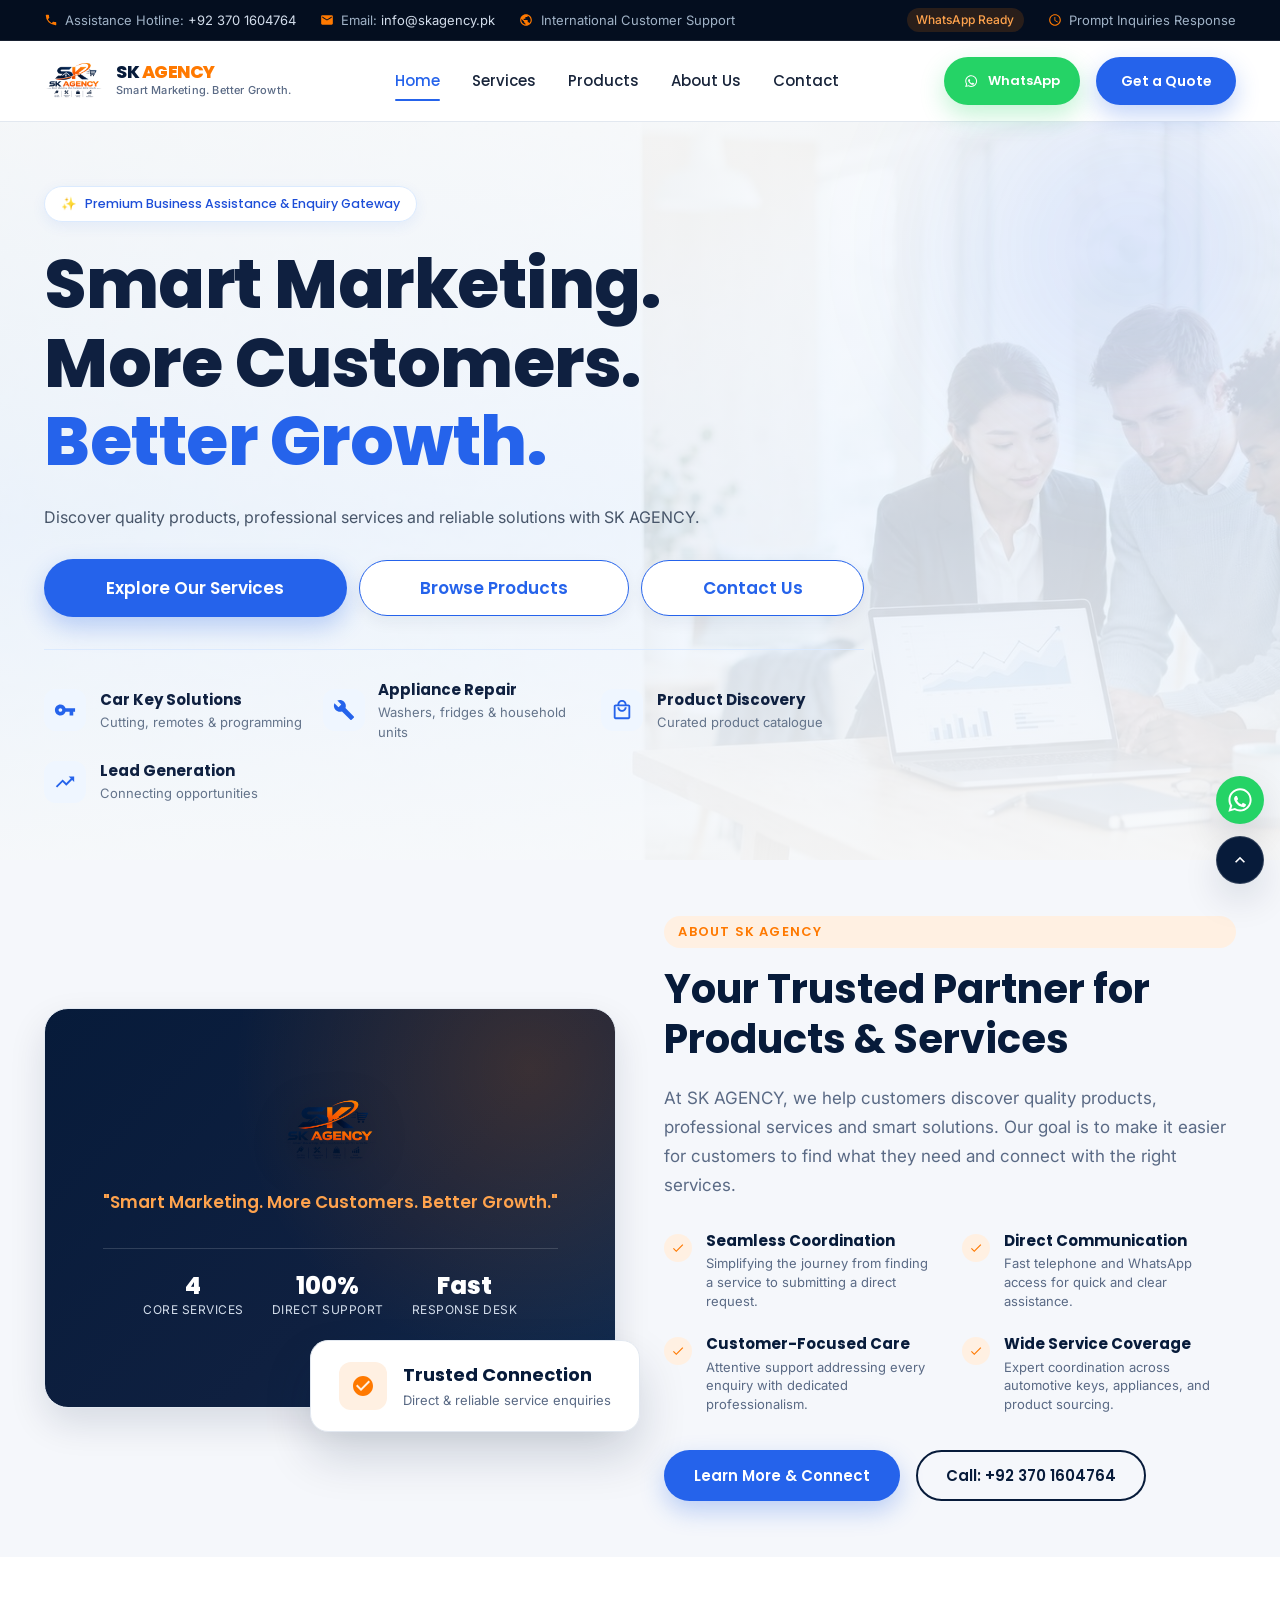
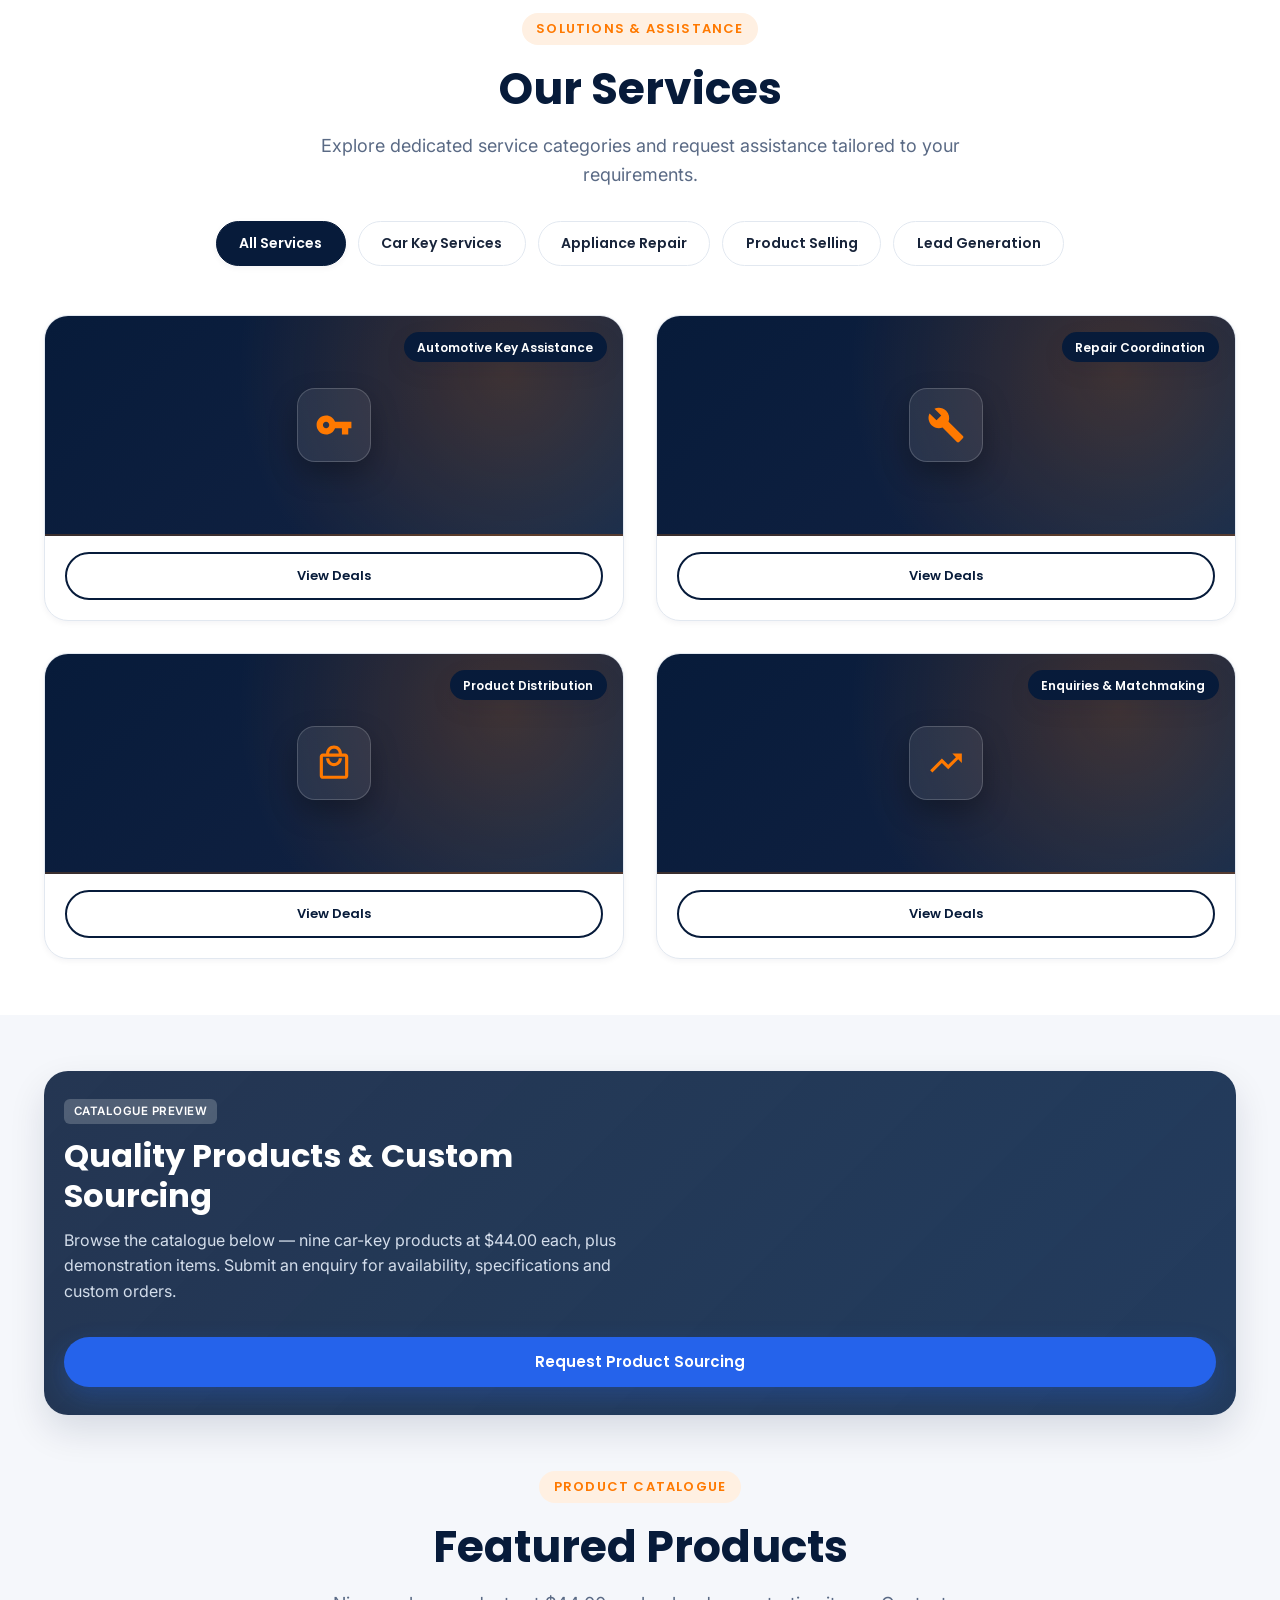
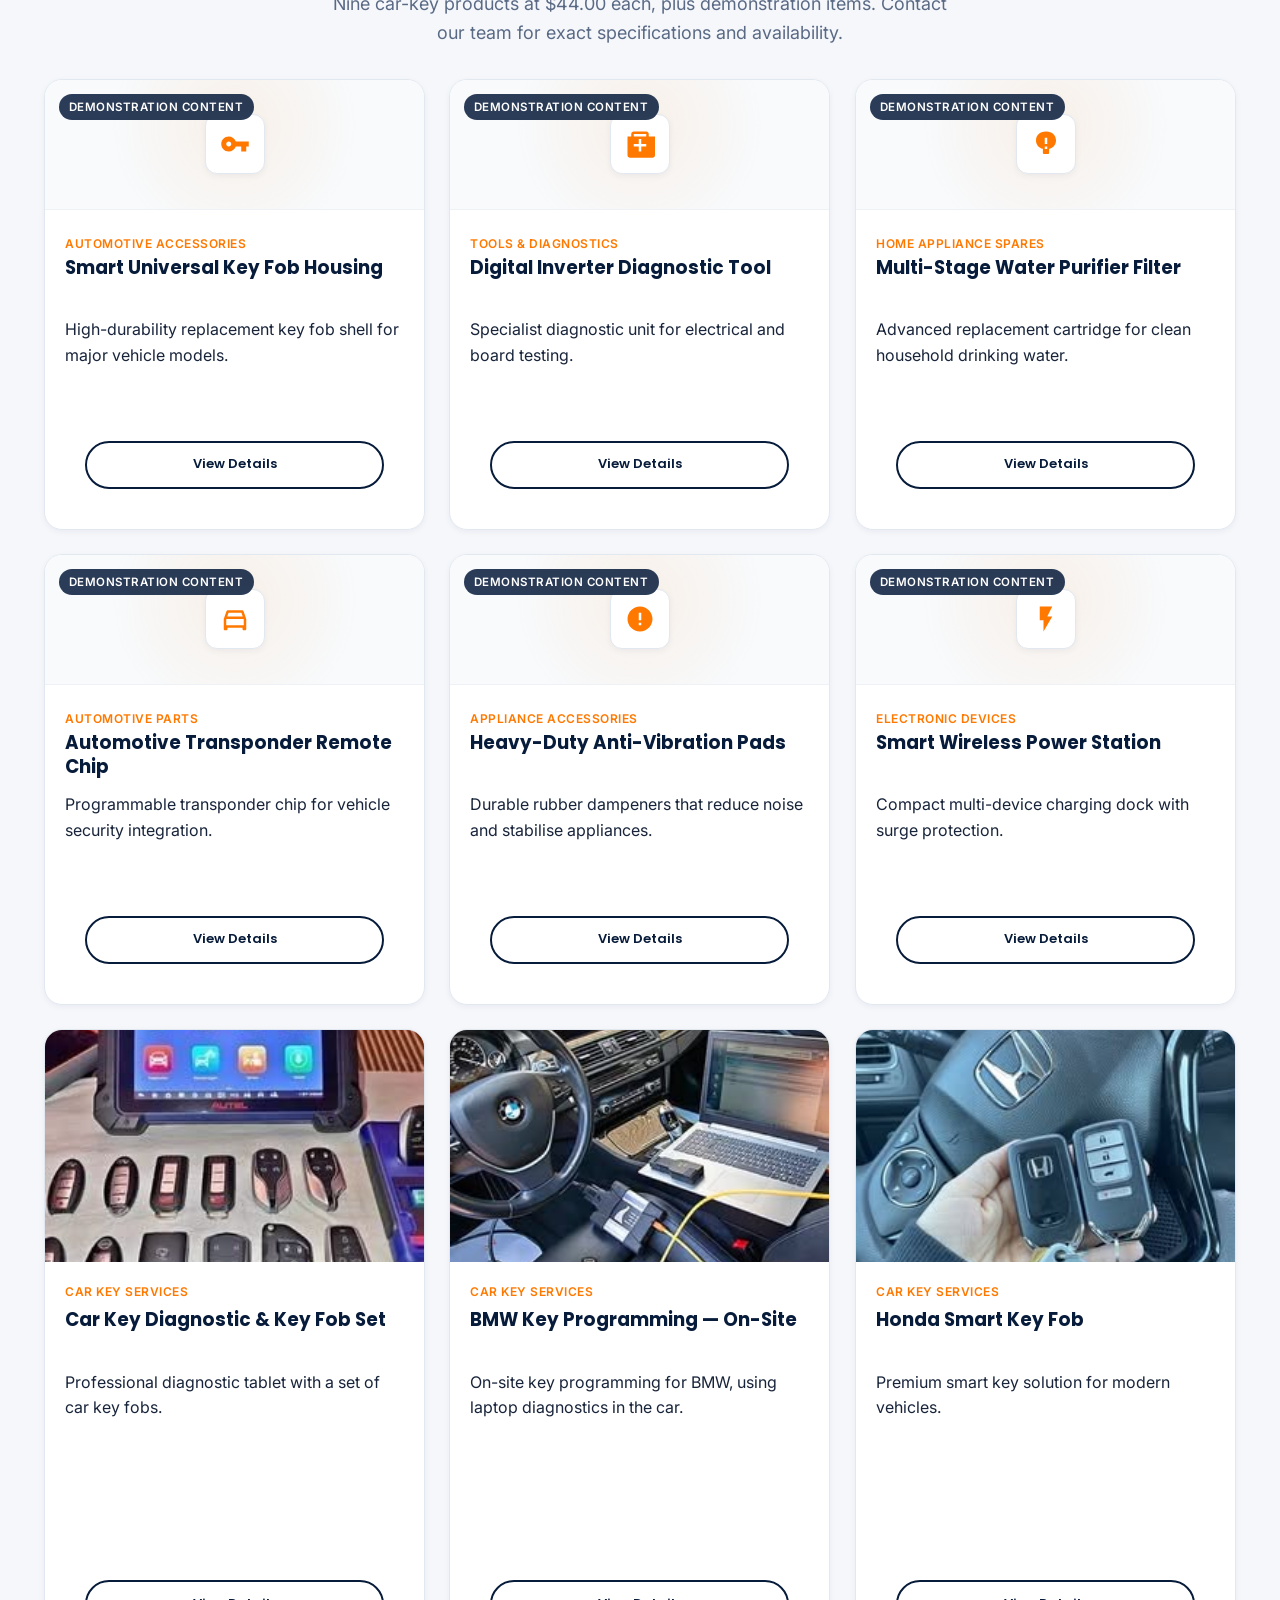
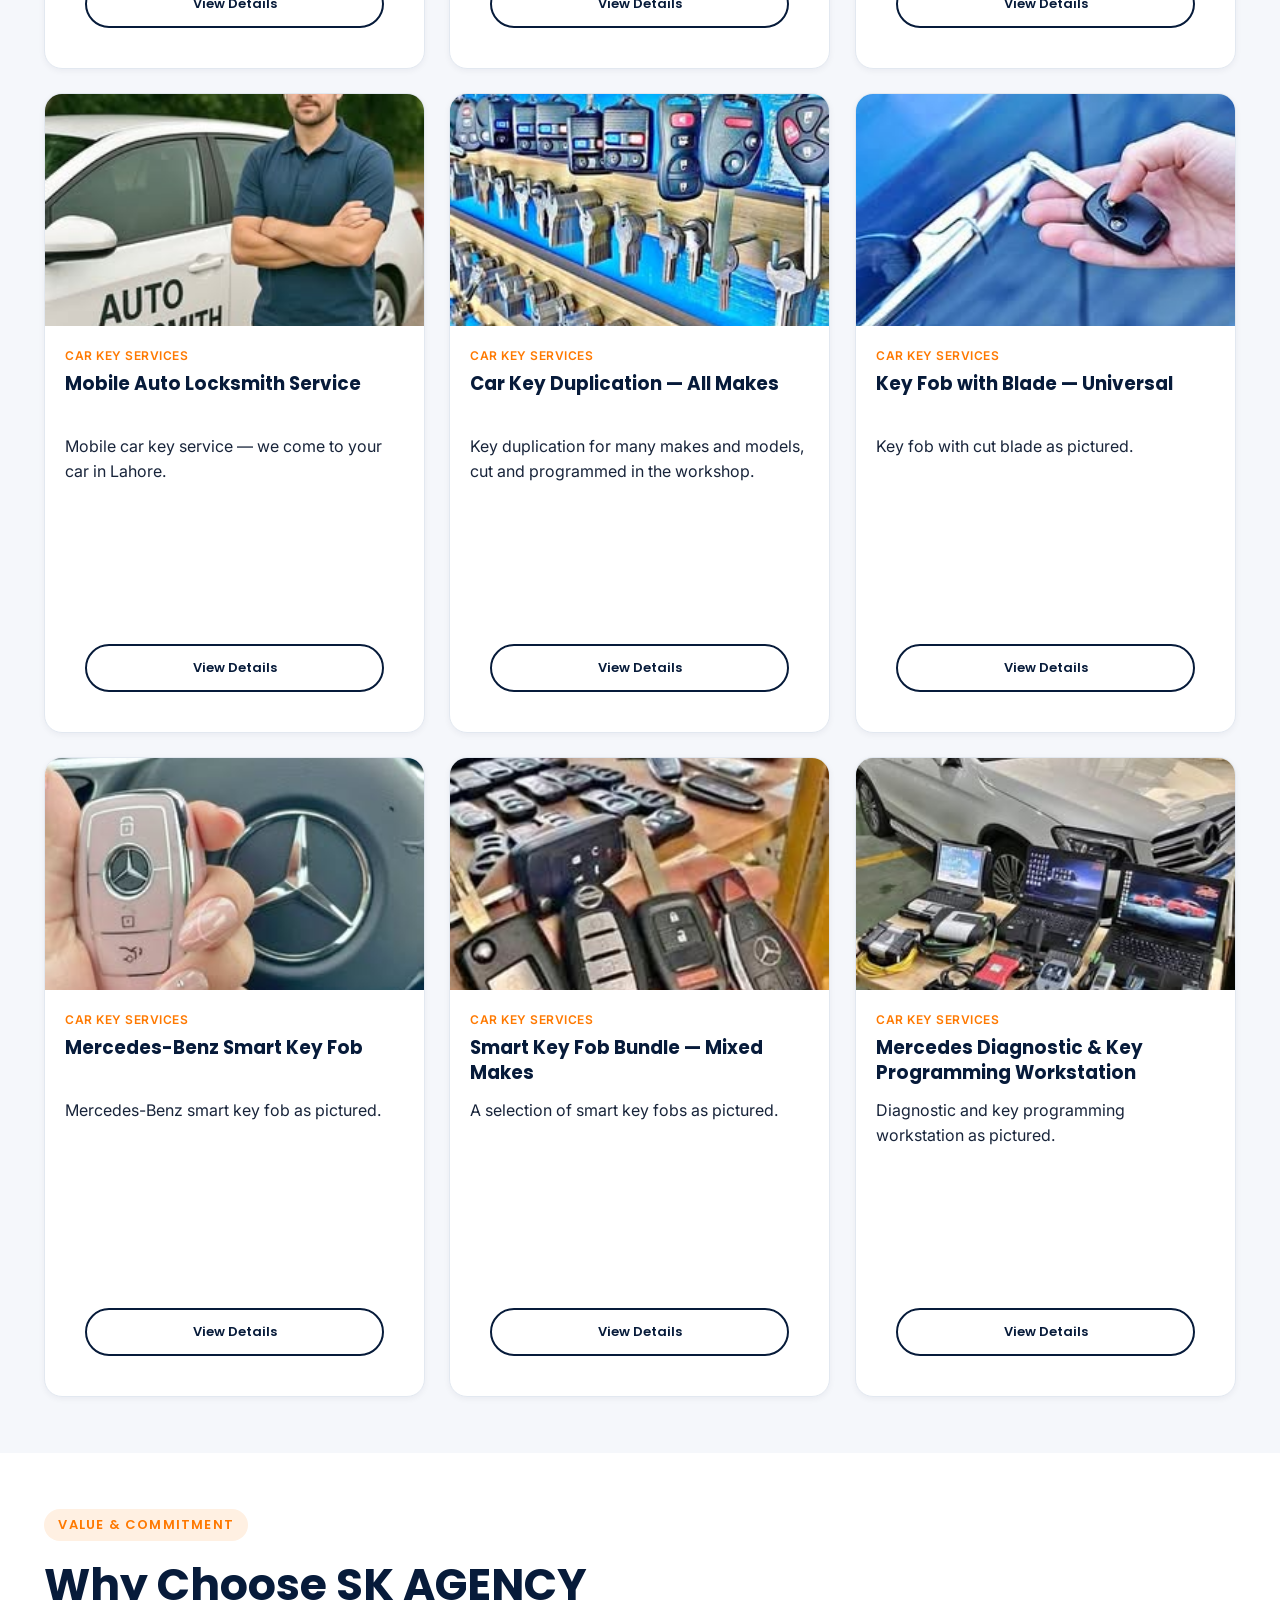
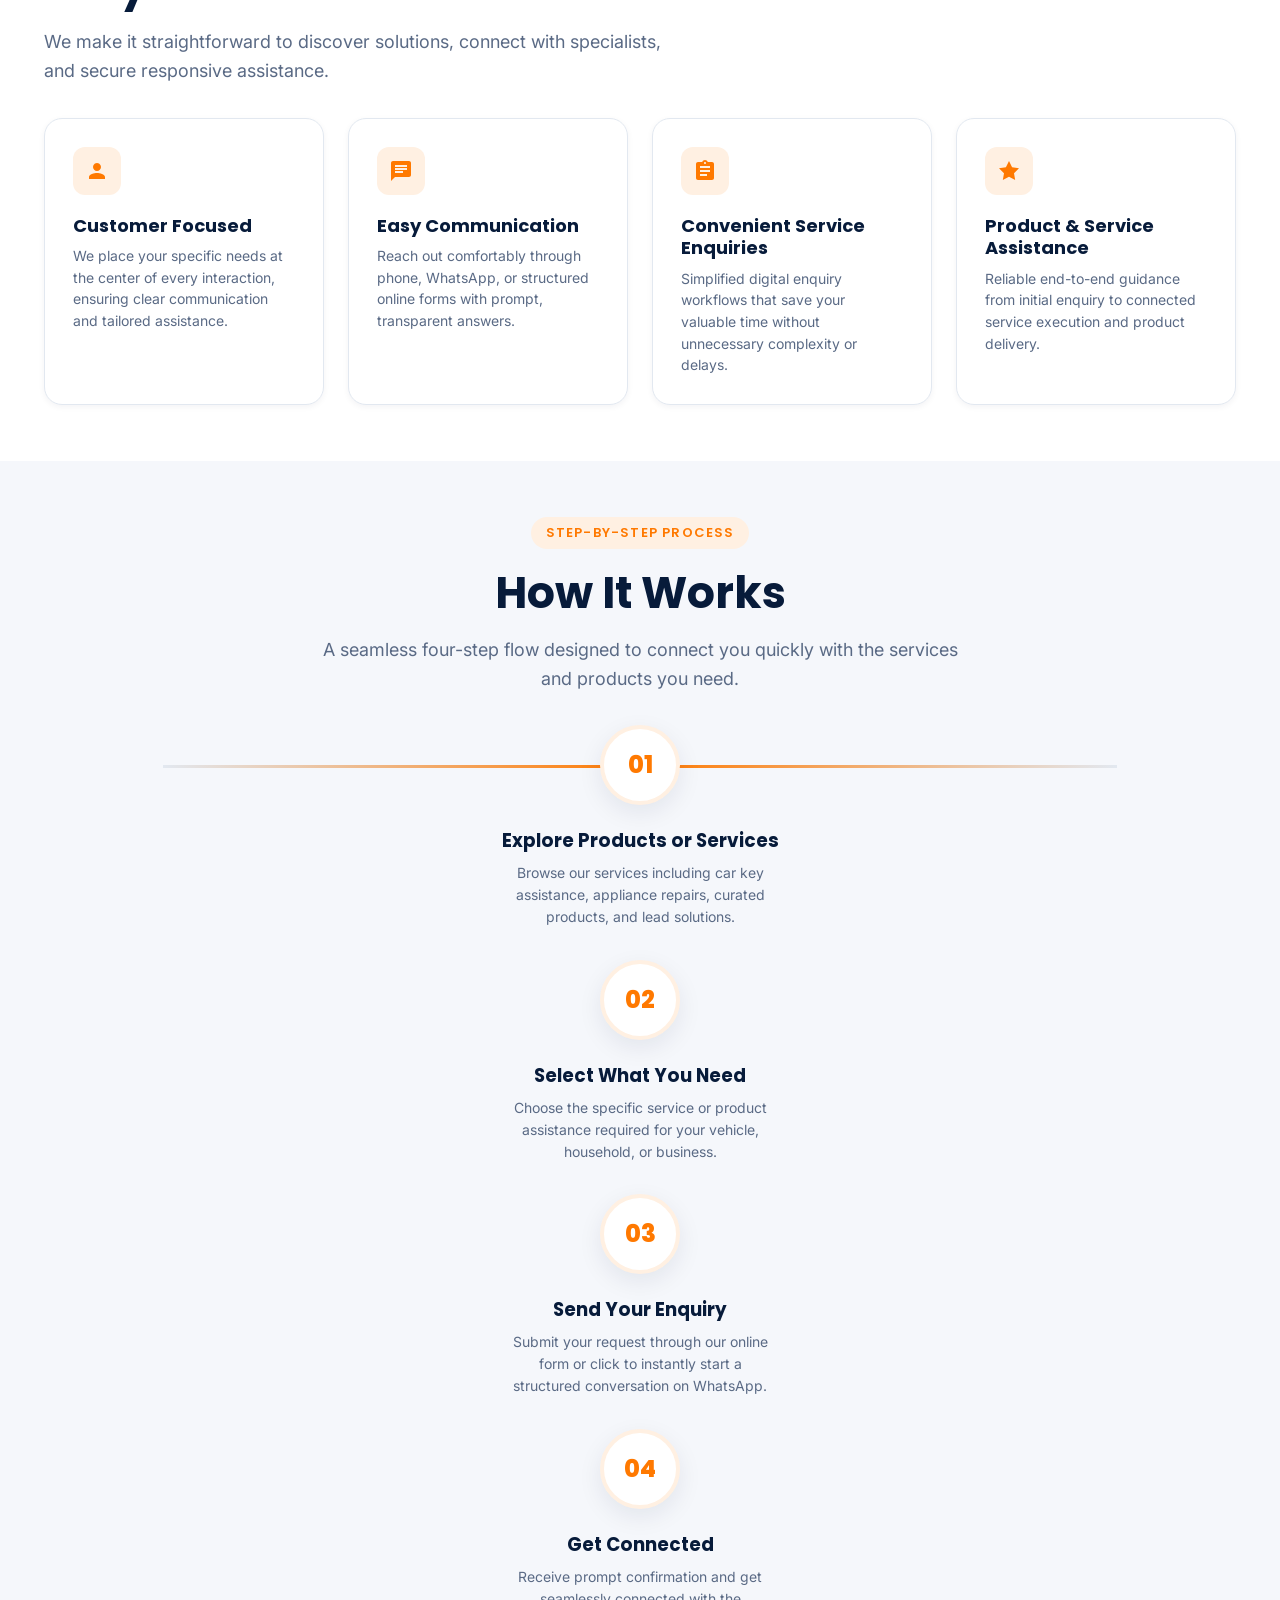
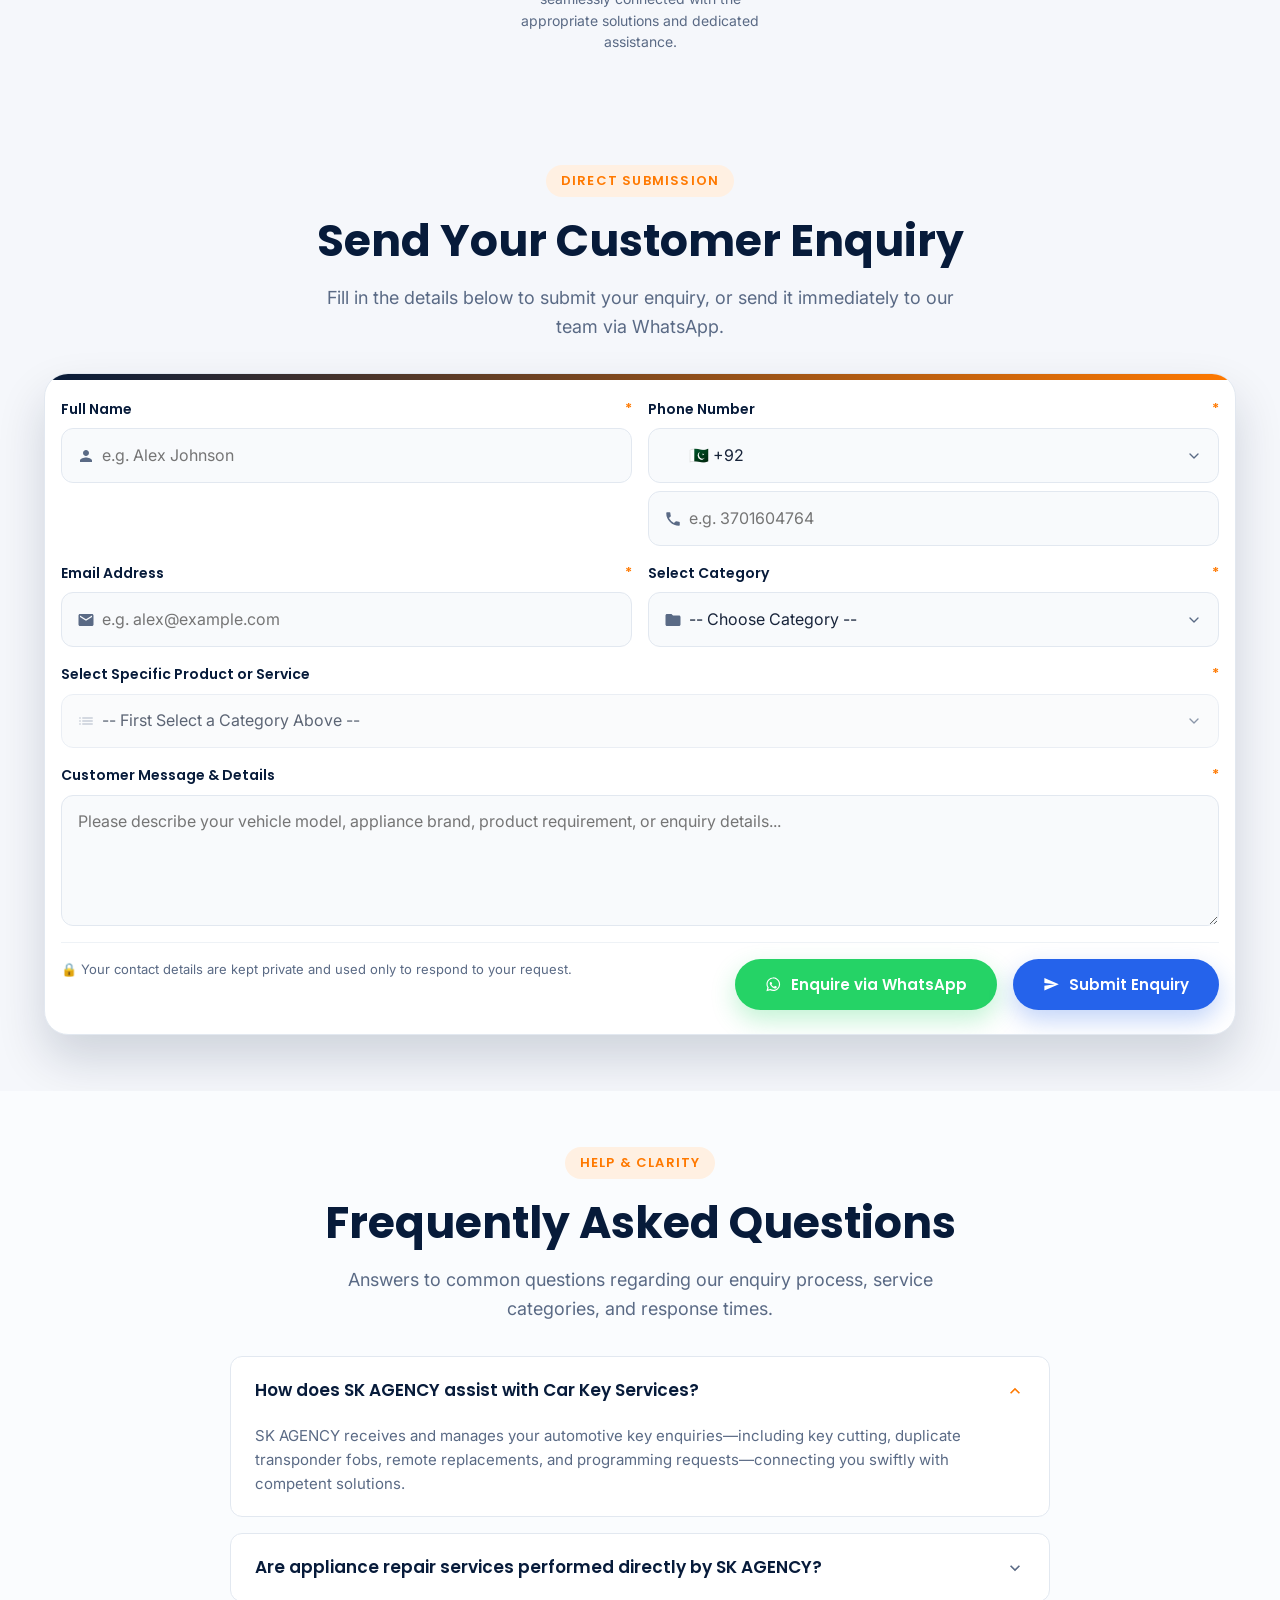
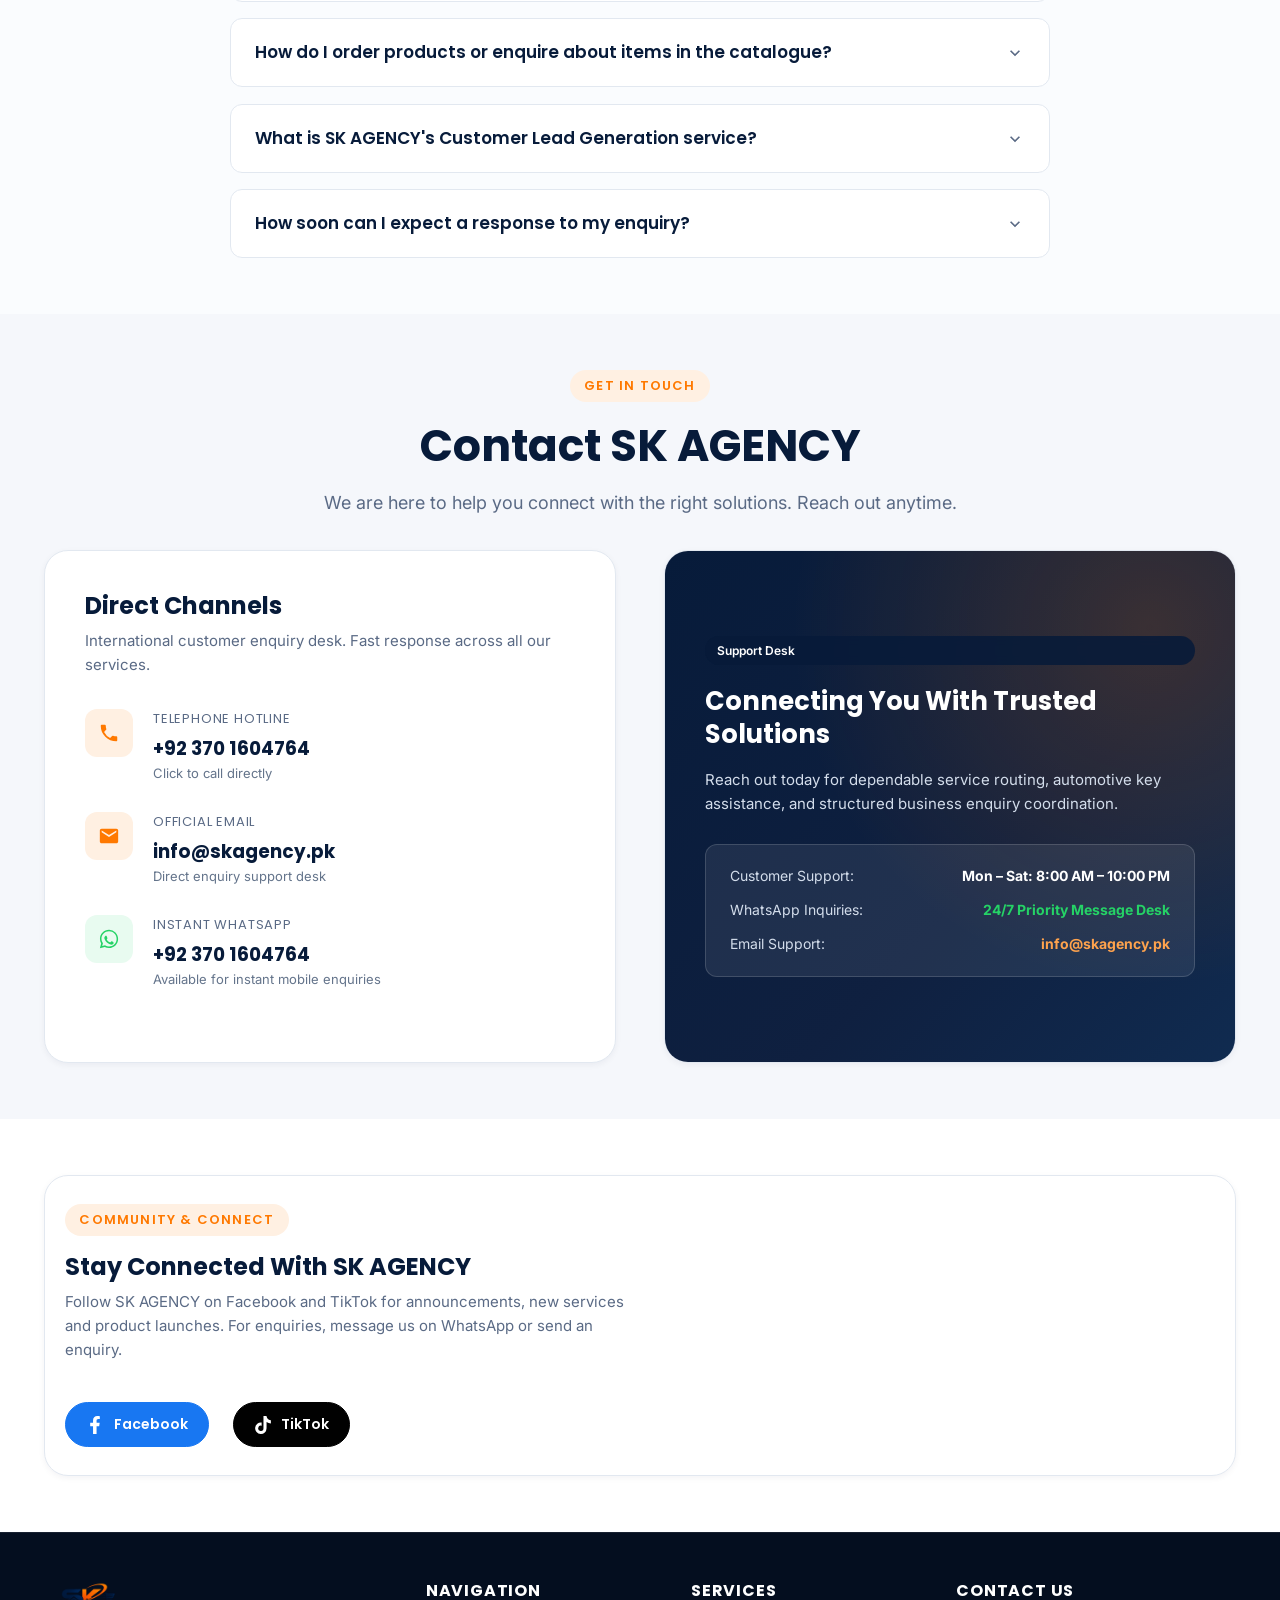
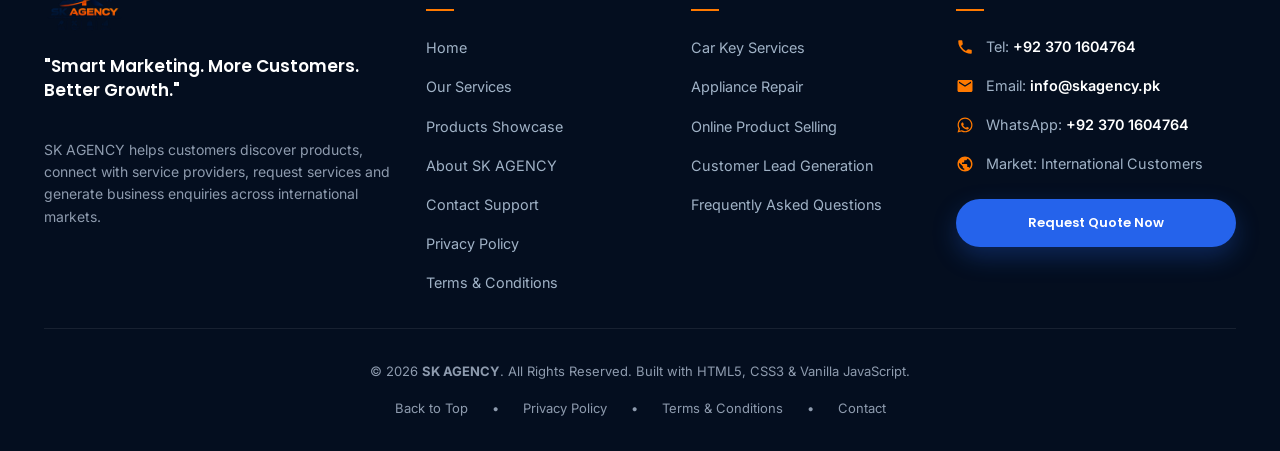
==== index.html @ fcb218e3 "feat(products): redesigned cards — name + short caption + View Details - Product cards now show imag" ====
<!DOCTYPE html>
<html lang="en">
<head>
  <meta charset="UTF-8">
  <meta name="viewport" content="width=device-width, initial-scale=1.0">
  <meta http-equiv="X-UA-Compatible" content="ie=edge">
  
  <!-- Primary SEO Meta Tags -->
  <title>SK AGENCY – Smart Marketing. More Customers. Better Growth.</title>
  <meta name="title" content="SK AGENCY – Smart Marketing. More Customers. Better Growth.">
  <meta name="description" content="SK AGENCY helps customers discover quality products, professional services and reliable solutions. Car key services, appliance repair, product selling and lead generation enquiries.">
  <meta name="keywords" content="SK Agency, car key services, auto locksmith, appliance repair, product selling, lead generation, customer enquiries, business growth, product discovery">
  <meta name="author" content="SK AGENCY">
  <meta name="robots" content="index, follow">
  <link rel="canonical" href="https://sk-agency-lime.vercel.app/">

  <!-- Open Graph / Facebook -->
  <meta property="og:type" content="website">
  <meta property="og:url" content="https://sk-agency-lime.vercel.app/">
  <meta property="og:title" content="SK AGENCY – Smart Marketing. More Customers. Better Growth.">
  <meta property="og:description" content="Discover quality products, professional services and reliable solutions with SK AGENCY. Connecting customers with trusted solutions.">
  <meta property="og:image" content="https://sk-agency-lime.vercel.app/assets/logo.png">

  <!-- Twitter Card -->
  <meta property="twitter:card" content="summary_large_image">
  <meta property="twitter:url" content="https://sk-agency-lime.vercel.app/">
  <meta property="twitter:title" content="SK AGENCY – Smart Marketing. More Customers. Better Growth.">
  <meta property="twitter:description" content="Discover quality products, professional services and reliable solutions with SK AGENCY.">
  <meta property="twitter:image" content="https://sk-agency-lime.vercel.app/assets/logo.png">

  <!-- Favicon -->
  <link rel="icon" type="image/x-icon" href="favicon.ico">
  <link rel="icon" type="image/png" href="assets/logo.png">
  <link rel="apple-touch-icon" href="assets/logo.png">

  <!-- Google Fonts: Poppins & Inter -->
  <link rel="preconnect" href="https://fonts.googleapis.com">
  <link rel="preconnect" href="https://fonts.gstatic.com" crossorigin>
  <link href="https://fonts.googleapis.com/css2?family=Inter:wght@300;400;500;600;700&family=Poppins:wght@400;500;600;700;800&display=swap" rel="stylesheet">

  <!-- Stylesheet -->
  <link rel="stylesheet" href="css/style.css">
  <link rel="stylesheet" href="css/hero-light.css">
  <link rel="stylesheet" href="css/responsive-fix.css">
  <link rel="stylesheet" href="css/clean-theme.css">
  <link rel="stylesheet" href="css/premium-animations.css">
</head>
<body>

  <!-- =========================================================================
       1. Top Announcement & Quick Contact Bar
       ========================================================================= -->
  <div class="top-bar" role="region" aria-label="Quick contact header">
    <div class="container top-bar-content">
      <div class="top-bar-left">
        <div class="top-bar-item">
          <svg viewBox="0 0 24 24"><path d="M6.62 10.79a15.053 15.053 0 006.59 6.59l2.2-2.2a1 1 0 011.02-.24c1.12.37 2.33.57 3.57.57a1 1 0 011 1V20a1 1 0 01-1 1A17 17 0 013 4a1 1 0 011-1h3.5a1 1 0 011 1c0 1.25.2 2.45.57 3.57a1 1 0 01-.25 1.02l-2.2 2.2z"/></svg>
          <span>Assistance Hotline: <a href="tel:+923701604764" title="Call SK AGENCY">+92 370 1604764</a></span>
        </div>
        <div class="top-bar-item">
          <svg viewBox="0 0 24 24"><path d="M20 4H4c-1.1 0-1.99.9-1.99 2L2 18c0 1.1.9 2 2 2h16c1.1 0 2-.9 2-2V6c0-1.1-.9-2-2-2zm0 4l-8 5-8-5V6l8 5 8-5v2z"/></svg>
          <span>Email: <a href="mailto:info@skagency.pk">info@skagency.pk</a></span>
        </div>
        <div class="top-bar-item">
          <svg viewBox="0 0 24 24"><path d="M12 2C6.48 2 2 6.48 2 12s4.48 10 10 10 10-4.48 10-10S17.52 2 12 2zm-1 17.93c-3.95-.49-7-3.85-7-7.93 0-.62.08-1.21.21-1.79L9 15v1c0 1.1.9 2 2 2v1.93zm6.9-2.54c-.26-.81-1-1.39-1.9-1.39h-1v-3c0-.55-.45-1-1-1H8v-2h2c.55 0 1-.45 1-1V7h2c1.1 0 2-.9 2-2v-.41c2.93 1.19 5 4.06 5 7.41 0 2.08-.8 3.97-2.1 5.4z"/></svg>
          <span>International Customer Support</span>
        </div>
      </div>
      <div class="top-bar-right">
        <span class="top-badge">WhatsApp Ready</span>
        <div class="top-bar-item">
          <svg viewBox="0 0 24 24"><path d="M11.99 2C6.47 2 2 6.48 2 12s4.47 10 9.99 10C17.52 22 22 17.52 22 12S17.52 2 11.99 2zM12 20c-4.42 0-8-3.58-8-8s3.58-8 8-8 8 3.58 8 8-3.58 8-8 8zm.5-13H11v6l5.25 3.15.75-1.23-4.5-2.67z"/></svg>
          <span>Prompt Inquiries Response</span>
        </div>
      </div>
    </div>
  </div>

  <!-- =========================================================================
       2. Sticky Navigation Bar
       ========================================================================= -->
  <header class="navbar-header" id="navbar">
    <div class="container navbar-inner">
      <!-- Logo Branding -->
      <a href="#home" class="navbar-brand" aria-label="SK AGENCY Home">
        <img src="assets/logo.png" alt="SK AGENCY Logo" class="navbar-logo" width="160" height="48">
        <div class="brand-text-block">
          <span class="brand-name">SK <span>AGENCY</span></span>
          <span class="brand-tagline-micro">Smart Marketing. Better Growth.</span>
        </div>
      </a>

      <!-- Desktop Navigation Menu -->
      <nav class="navbar-nav" aria-label="Main Navigation">
        <a href="#home" class="nav-link active">Home</a>
        <a href="#services" class="nav-link">Services</a>
        <a href="#products" class="nav-link">Products</a>
        <a href="#about" class="nav-link">About Us</a>
        <a href="#contact" class="nav-link">Contact</a>
      </nav>

      <!-- Desktop Action CTA -->
      <div class="navbar-actions">
        <a href="https://wa.me/923701604764" target="_blank" rel="noopener noreferrer" class="btn btn-whatsapp btn-sm nav-whatsapp-btn" aria-label="Chat on WhatsApp">
          <svg class="btn-icon" viewBox="0 0 24 24"><path d="M12.04 2c-5.46 0-9.91 4.45-9.91 9.91 0 1.75.46 3.45 1.32 4.95L2.05 22l5.25-1.38c1.45.79 3.08 1.21 4.74 1.21 5.46 0 9.91-4.45 9.91-9.91 0-2.65-1.03-5.14-2.9-7.01A9.816 9.816 0 0012.04 2m.01 1.67c4.56 0 8.25 3.69 8.25 8.24 0 2.2-.86 4.28-2.42 5.84-1.56 1.56-3.64 2.42-5.83 2.42-1.42 0-2.82-.37-4.06-1.08l-.29-.17-3.11.82.83-3.03-.19-.3A8.188 8.188 0 013.78 11.9c0-4.55 3.7-8.23 8.27-8.23m4.53 11.66c-.25-.13-1.47-.72-1.7-.81-.23-.08-.39-.13-.56.13-.17.25-.64.81-.79.97-.14.17-.29.19-.54.06-.25-.13-1.06-.39-2.02-1.25-.75-.67-1.26-1.5-1.41-1.75-.14-.25-.02-.39.11-.51.11-.11.25-.29.38-.44.13-.14.17-.25.25-.42.08-.17.04-.31-.02-.44-.06-.13-.56-1.35-.77-1.85-.2-.49-.41-.42-.56-.43h-.48c-.17 0-.44.06-.67.31-.23.25-.88.86-.88 2.1 0 1.24.9 2.45 1.03 2.62.13.17 1.77 2.71 4.29 3.8 2.52 1.09 2.52.73 2.98.69.45-.04 1.47-.6 1.68-1.19.21-.58.21-1.08.15-1.19-.06-.1-.23-.17-.48-.29z"/></svg>
          <span>WhatsApp</span>
        </a>
        <a href="#enquiry" class="btn btn-primary nav-btn-quote">Get a Quote</a>

        <!-- Mobile Hamburger Button -->
        <button class="hamburger-toggle" aria-label="Toggle navigation menu" aria-expanded="false" aria-controls="mobileDrawer">
          <span class="hamburger-line"></span>
          <span class="hamburger-line"></span>
          <span class="hamburger-line"></span>
        </button>
      </div>
    </div>

    <!-- Mobile Navigation Drawer -->
    <div class="mobile-nav-drawer" id="mobileDrawer" role="dialog" aria-modal="true" aria-label="Mobile Navigation">
      <div class="mobile-nav-links">
        <a href="#home" class="mobile-nav-link active">Home <span>&rarr;</span></a>
        <a href="#services" class="mobile-nav-link">Services <span>&rarr;</span></a>
        <a href="#products" class="mobile-nav-link">Products <span>&rarr;</span></a>
        <a href="#about" class="mobile-nav-link">About Us <span>&rarr;</span></a>
        <a href="#contact" class="mobile-nav-link">Contact <span>&rarr;</span></a>
      </div>

      <div class="mobile-contact-block">
        <a href="tel:+923701604764" class="btn btn-secondary btn-sm" style="width: 100%;">
          <svg class="btn-icon" viewBox="0 0 24 24"><path d="M6.62 10.79a15.053 15.053 0 006.59 6.59l2.2-2.2a1 1 0 011.02-.24c1.12.37 2.33.57 3.57.57a1 1 0 011 1V20a1 1 0 01-1 1A17 17 0 013 4a1 1 0 011-1h3.5a1 1 0 011 1c0 1.25.2 2.45.57 3.57a1 1 0 01-.25 1.02l-2.2 2.2z"/></svg>
          Call: +92 370 1604764
        </a>
        <a href="https://wa.me/923701604764" target="_blank" rel="noopener noreferrer" class="btn btn-whatsapp btn-sm" style="width: 100%;">
          <svg class="btn-icon" viewBox="0 0 24 24"><path d="M12.04 2c-5.46 0-9.91 4.45-9.91 9.91 0 1.75.46 3.45 1.32 4.95L2.05 22l5.25-1.38c1.45.79 3.08 1.21 4.74 1.21 5.46 0 9.91-4.45 9.91-9.91 0-2.65-1.03-5.14-2.9-7.01A9.816 9.816 0 0012.04 2m.01 1.67c4.56 0 8.25 3.69 8.25 8.24 0 2.2-.86 4.28-2.42 5.84-1.56 1.56-3.64 2.42-5.83 2.42-1.42 0-2.82-.37-4.06-1.08l-.29-.17-3.11.82.83-3.03-.19-.3A8.188 8.188 0 013.78 11.9c0-4.55 3.7-8.23 8.27-8.23m4.53 11.66c-.25-.13-1.47-.72-1.7-.81-.23-.08-.39-.13-.56.13-.17.25-.64.81-.79.97-.14.17-.29.19-.54.06-.25-.13-1.06-.39-2.02-1.25-.75-.67-1.26-1.5-1.41-1.75-.14-.25-.02-.39.11-.51.11-.11.25-.29.38-.44.13-.14.17-.25.25-.42.08-.17.04-.31-.02-.44-.06-.13-.56-1.35-.77-1.85-.2-.49-.41-.42-.56-.43h-.48c-.17 0-.44.06-.67.31-.23.25-.88.86-.88 2.1 0 1.24.9 2.45 1.03 2.62.13.17 1.77 2.71 4.29 3.8 2.52 1.09 2.52.73 2.98.69.45-.04 1.47-.6 1.68-1.19.21-.58.21-1.08.15-1.19-.06-.1-.23-.17-.48-.29z"/></svg>
          Chat on WhatsApp
        </a>
        <a href="#enquiry" class="btn btn-primary btn-sm" style="width: 100%;">
          Send Custom Enquiry
        </a>
      </div>
    </div>
  </header>

  <main>
    <!-- =======================================================================
         3. Homepage Hero Section (Clean CSS Gradient & Trust Strip, No Stock Photos)
         ======================================================================= -->
    <section class="hero-section" id="home" aria-label="Hero Section">
      <div class="hero-overlay-glow"></div>
      <div class="container">
        <div class="hero-content reveal-on-scroll">
          <div class="hero-badge">
            <span>✨</span> Premium Business Assistance &amp; Enquiry Gateway
          </div>
          <h1 class="hero-heading">
            Smart Marketing.<br>
            More Customers.<br>
            <span class="highlight-orange">Better Growth.</span>
          </h1>
          <p class="hero-subtitle">
            Discover quality products, professional services and reliable solutions with SK AGENCY.
          </p>
          <div class="hero-actions">
            <a href="#services" class="btn btn-primary btn-lg">Explore Our Services</a>
            <a href="#products" class="btn btn-secondary btn-lg">Browse Products</a>
            <a href="#contact" class="btn btn-outline btn-lg">Contact Us</a>
          </div>

          <!-- Hero Trust Strip -->
          <div class="hero-trust-bar">
            <div class="trust-item">
              <div class="trust-icon">
                <svg viewBox="0 0 24 24"><path d="M12.65 10C11.83 7.67 9.61 6 7 6c-3.31 0-6 2.69-6 6s2.69 6 6 6c2.61 0 4.83-1.67 5.65-4H17v4h4v-4h2v-4H12.65zM7 14c-1.1 0-2-.9-2-2s.9-2 2-2 2 .9 2 2-.9 2-2 2z"/></svg>
              </div>
              <div class="trust-text">
                <span class="trust-title">Car Key Solutions</span>
                <span class="trust-desc">Cutting, remotes &amp; programming</span>
              </div>
            </div>
            <div class="trust-item">
              <div class="trust-icon">
                <svg viewBox="0 0 24 24"><path d="M22.7 19l-9.1-9.1c.9-2.3.4-5-1.5-6.9-2-2-5-2.4-7.4-1.3L9 6 6 9 1.6 4.7C.4 7.1.9 10.1 2.9 12.1c1.9 1.9 4.6 2.4 6.9 1.5l9.1 9.1c.4.4 1 .4 1.4 0l2.3-2.3c.5-.4.5-1.1.1-1.4z"/></svg>
              </div>
              <div class="trust-text">
                <span class="trust-title">Appliance Repair</span>
                <span class="trust-desc">Washers, fridges &amp; household units</span>
              </div>
            </div>
            <div class="trust-item">
              <div class="trust-icon">
                <svg viewBox="0 0 24 24"><path d="M19 6h-2c0-2.76-2.24-5-5-5S7 3.24 7 6H5c-1.1 0-1.99.9-1.99 2L3 20c0 1.1.9 2 2 2h14c1.1 0 2-.9 2-2V8c0-1.1-.9-2-2-2zm-7-3c1.66 0 3 1.34 3 3H9c0-1.66 1.34-3 3-3zm7 17H5V8h14v12zm-7-8c-1.66 0-3-1.34-3-3H7c0 2.76 2.24 5 5 5s5-2.24 5-5h-2c0 1.66-1.34 3-3 3z"/></svg>
              </div>
              <div class="trust-text">
                <span class="trust-title">Product Discovery</span>
                <span class="trust-desc">Curated product catalogue</span>
              </div>
            </div>
            <div class="trust-item">
              <div class="trust-icon">
                <svg viewBox="0 0 24 24"><path d="M16 6l2.29 2.29-4.88 4.88-4-4L2 16.59 3.41 18l6-6 4 4 6.3-6.29L22 12V6z"/></svg>
              </div>
              <div class="trust-text">
                <span class="trust-title">Lead Generation</span>
                <span class="trust-desc">Connecting opportunities</span>
              </div>
            </div>
          </div>
        </div>
      </div>
    </section>


    <!-- =======================================================================
         5. About Us Section (CSS Executive Brand Showcase - No Stock Photos)
         ======================================================================= -->
    <section class="section" id="about" aria-label="About Us">
      <div class="container">
        <div class="about-grid">
          <!-- Visual Column -->
          <div class="about-image-column reveal-on-scroll">
            <div class="about-brand-card">
              <div class="about-brand-inner">
                <img src="assets/logo.png" alt="SK AGENCY Logo" class="about-brand-logo" width="220" height="66">
                <p class="about-brand-tagline">"Smart Marketing. More Customers. Better Growth."</p>
                <div class="about-metrics-strip">
                  <div class="about-metric-item">
                    <span class="about-metric-num">4</span>
                    <span class="about-metric-lbl">Core Services</span>
                  </div>
                  <div class="about-metric-item">
                    <span class="about-metric-num">100%</span>
                    <span class="about-metric-lbl">Direct Support</span>
                  </div>
                  <div class="about-metric-item">
                    <span class="about-metric-num">Fast</span>
                    <span class="about-metric-lbl">Response Desk</span>
                  </div>
                </div>
              </div>
            </div>
            <div class="about-stat-card">
              <div class="stat-icon-wrap">
                <svg viewBox="0 0 24 24"><path d="M12 2C6.48 2 2 6.48 2 12s4.48 10 10 10 10-4.48 10-10S17.52 2 12 2zm-2 15l-5-5 1.41-1.41L10 14.17l7.59-7.59L19 8l-9 9z"/></svg>
              </div>
              <div>
                <div class="stat-heading">Trusted Connection</div>
                <div class="stat-subtext">Direct &amp; reliable service enquiries</div>
              </div>
            </div>
          </div>

          <!-- Content Column -->
          <div class="about-content-column reveal-on-scroll">
            <span class="section-tag">About SK AGENCY</span>
            <h2 class="about-heading">Your Trusted Partner for Products &amp; Services</h2>
            <p class="about-description">
              At SK AGENCY, we help customers discover quality products, professional services and smart solutions. Our goal is to make it easier for customers to find what they need and connect with the right services.
            </p>

            <div class="about-pillars">
              <div class="pillar-item">
                <div class="pillar-bullet">
                  <svg viewBox="0 0 24 24"><path d="M9 16.17L4.83 12l-1.42 1.41L9 19 21 7l-1.41-1.41z"/></svg>
                </div>
                <div>
                  <h3 class="pillar-title">Seamless Coordination</h3>
                  <p class="pillar-desc">Simplifying the journey from finding a service to submitting a direct request.</p>
                </div>
              </div>
              <div class="pillar-item">
                <div class="pillar-bullet">
                  <svg viewBox="0 0 24 24"><path d="M9 16.17L4.83 12l-1.42 1.41L9 19 21 7l-1.41-1.41z"/></svg>
                </div>
                <div>
                  <h3 class="pillar-title">Direct Communication</h3>
                  <p class="pillar-desc">Fast telephone and WhatsApp access for quick and clear assistance.</p>
                </div>
              </div>
              <div class="pillar-item">
                <div class="pillar-bullet">
                  <svg viewBox="0 0 24 24"><path d="M9 16.17L4.83 12l-1.42 1.41L9 19 21 7l-1.41-1.41z"/></svg>
                </div>
                <div>
                  <h3 class="pillar-title">Customer-Focused Care</h3>
                  <p class="pillar-desc">Attentive support addressing every enquiry with dedicated professionalism.</p>
                </div>
              </div>
              <div class="pillar-item">
                <div class="pillar-bullet">
                  <svg viewBox="0 0 24 24"><path d="M9 16.17L4.83 12l-1.42 1.41L9 19 21 7l-1.41-1.41z"/></svg>
                </div>
                <div>
                  <h3 class="pillar-title">Wide Service Coverage</h3>
                  <p class="pillar-desc">Expert coordination across automotive keys, appliances, and product sourcing.</p>
                </div>
              </div>
            </div>

            <div style="display: flex; gap: 1rem; flex-wrap: wrap;">
              <a href="#contact" class="btn btn-primary">Learn More &amp; Connect</a>
              <a href="tel:+923701604764" class="btn btn-outline-navy">Call: +92 370 1604764</a>
            </div>
          </div>
        </div>
      </div>
    </section>

    <!-- =======================================================================
         6. Our Services Section (4 Detailed Service Cards, Clean CSS Headers)
         ======================================================================= -->
    <section class="section section-alt" id="services" aria-label="Our Services">
      <div class="container">
        <div class="section-header reveal-on-scroll">
          <span class="section-tag">Solutions &amp; Assistance</span>
          <h2 class="section-title">Our Services</h2>
          <p class="section-subtitle">
            Explore dedicated service categories and request assistance tailored to your requirements.
          </p>
        </div>

        <!-- Filter Tabs -->
        <div class="services-tabs reveal-on-scroll">
          <button class="tab-btn active" data-filter="all">All Services</button>
          <button class="tab-btn" data-filter="car-keys">Car Key Services</button>
          <button class="tab-btn" data-filter="appliance-repair">Appliance Repair</button>
          <button class="tab-btn" data-filter="product-selling">Product Selling</button>
          <button class="tab-btn" data-filter="lead-generation">Lead Generation</button>
        </div>

        <div class="services-grid">
          <!-- Service Card 1: Car Key Services -->
          <article class="service-card reveal-on-scroll" data-category="car-keys">
            <div class="service-icon-header">
              <span class="service-badge">Automotive Key Assistance</span>
              <div class="service-header-icon">
                <svg viewBox="0 0 24 24"><path d="M12.65 10C11.83 7.67 9.61 6 7 6c-3.31 0-6 2.69-6 6s2.69 6 6 6c2.61 0 4.83-1.67 5.65-4H17v4h4v-4h2v-4H12.65zM7 14c-1.1 0-2-.9-2-2s.9-2 2-2 2 .9 2 2-.9 2-2 2z"/></svg>
              </div>
            </div>
            <div class="service-body">
              <div class="service-header-group">
                <h3 class="service-title">Car Key Services</h3>
                <p class="service-short-desc">
                  Whether you need duplicate keys, lost key replacement assistance, or remote fob programming, we help coordinate rapid solutions.
                </p>
              </div>

              <div class="service-features-list">
                <div class="service-feature-item">
                  <svg viewBox="0 0 24 24"><path d="M9 16.17L4.83 12l-1.42 1.41L9 19 21 7l-1.41-1.41z"/></svg>
                  <span>Car key replacement assistance</span>
                </div>
                <div class="service-feature-item">
                  <svg viewBox="0 0 24 24"><path d="M9 16.17L4.83 12l-1.42 1.41L9 19 21 7l-1.41-1.41z"/></svg>
                  <span>Car key duplication</span>
                </div>
                <div class="service-feature-item">
                  <svg viewBox="0 0 24 24"><path d="M9 16.17L4.83 12l-1.42 1.41L9 19 21 7l-1.41-1.41z"/></svg>
                  <span>Remote key assistance</span>
                </div>
                <div class="service-feature-item">
                  <svg viewBox="0 0 24 24"><path d="M9 16.17L4.83 12l-1.42 1.41L9 19 21 7l-1.41-1.41z"/></svg>
                  <span>Key programming enquiries</span>
                </div>
              </div>

              <div class="service-action-row">
                <button type="button" class="btn btn-primary btn-sm" data-enquire-category="Car Key Services" data-enquire-service="Car key replacement">
                  Enquire About Car Keys
                </button>
                <a href="https://wa.me/923701604764?text=Hello%20SK%20AGENCY,%20I%20have%20an%20enquiry%20regarding%20Car%20Key%20Services" target="_blank" rel="noopener noreferrer" class="link-arrow">
                  WhatsApp Support <span>&rarr;</span>
                </a>
              </div>
            </div>
          </article>

          <!-- Service Card 2: Appliance Repair Assistance -->
          <article class="service-card reveal-on-scroll" data-category="appliance-repair">
            <div class="service-icon-header">
              <span class="service-badge">Repair Coordination</span>
              <div class="service-header-icon">
                <svg viewBox="0 0 24 24"><path d="M22.7 19l-9.1-9.1c.9-2.3.4-5-1.5-6.9-2-2-5-2.4-7.4-1.3L9 6 6 9 1.6 4.7C.4 7.1.9 10.1 2.9 12.1c1.9 1.9 4.6 2.4 6.9 1.5l9.1 9.1c.4.4 1 .4 1.4 0l2.3-2.3c.5-.4.5-1.1.1-1.4z"/></svg>
              </div>
            </div>
            <div class="service-body">
              <div class="service-header-group">
                <h3 class="service-title">Appliance Repair</h3>
                <p class="service-short-desc">
                  Connecting customers with professional repair assistance for major household and kitchen appliances with fast turnaround.
                </p>
              </div>

              <div class="service-features-list">
                <div class="service-feature-item">
                  <svg viewBox="0 0 24 24"><path d="M9 16.17L4.83 12l-1.42 1.41L9 19 21 7l-1.41-1.41z"/></svg>
                  <span>Washing machine repair</span>
                </div>
                <div class="service-feature-item">
                  <svg viewBox="0 0 24 24"><path d="M9 16.17L4.83 12l-1.42 1.41L9 19 21 7l-1.41-1.41z"/></svg>
                  <span>Refrigerator repair</span>
                </div>
                <div class="service-feature-item">
                  <svg viewBox="0 0 24 24"><path d="M9 16.17L4.83 12l-1.42 1.41L9 19 21 7l-1.41-1.41z"/></svg>
                  <span>Microwave repair</span>
                </div>
                <div class="service-feature-item">
                  <svg viewBox="0 0 24 24"><path d="M9 16.17L4.83 12l-1.42 1.41L9 19 21 7l-1.41-1.41z"/></svg>
                  <span>Other appliance repair enquiries</span>
                </div>
              </div>

              <div class="service-clarification">
                <strong>Notice:</strong> SK AGENCY assists customers by connecting them with qualified service technicians and coordinating enquiries.
              </div>

              <div class="service-action-row">
                <button type="button" class="btn btn-primary btn-sm" data-enquire-category="Appliance Repair" data-enquire-service="Washing machine repair">
                  Request Appliance Assistance
                </button>
                <a href="https://wa.me/923701604764?text=Hello%20SK%20AGENCY,%20I%20have%20an%20enquiry%20regarding%20Appliance%20Repair" target="_blank" rel="noopener noreferrer" class="link-arrow">
                  WhatsApp Support <span>&rarr;</span>
                </a>
              </div>
            </div>
          </article>

          <!-- Service Card 3: Online Product Selling -->
          <article class="service-card reveal-on-scroll" data-category="product-selling">
            <div class="service-icon-header">
              <span class="service-badge">Product Distribution</span>
              <div class="service-header-icon">
                <svg viewBox="0 0 24 24"><path d="M19 6h-2c0-2.76-2.24-5-5-5S7 3.24 7 6H5c-1.1 0-1.99.9-1.99 2L3 20c0 1.1.9 2 2 2h14c1.1 0 2-.9 2-2V8c0-1.1-.9-2-2-2zm-7-3c1.66 0 3 1.34 3 3H9c0-1.66 1.34-3 3-3zm7 17H5V8h14v12zm-7-8c-1.66 0-3-1.34-3-3H7c0 2.76 2.24 5 5 5s5-2.24 5-5h-2c0 1.66-1.34 3-3 3z"/></svg>
              </div>
            </div>
            <div class="service-body">
              <div class="service-header-group">
                <h3 class="service-title">Online Product Selling</h3>
                <p class="service-short-desc">
                  Explore curated consumer and specialist products with comprehensive enquiry handling, sourcing advice, and customer support.
                </p>
              </div>

              <div class="service-features-list">
                <div class="service-feature-item">
                  <svg viewBox="0 0 24 24"><path d="M9 16.17L4.83 12l-1.42 1.41L9 19 21 7l-1.41-1.41z"/></svg>
                  <span>Product discovery &amp; catalogue exploration</span>
                </div>
                <div class="service-feature-item">
                  <svg viewBox="0 0 24 24"><path d="M9 16.17L4.83 12l-1.42 1.41L9 19 21 7l-1.41-1.41z"/></svg>
                  <span>Product specifications &amp; enquiries</span>
                </div>
                <div class="service-feature-item">
                  <svg viewBox="0 0 24 24"><path d="M9 16.17L4.83 12l-1.42 1.41L9 19 21 7l-1.41-1.41z"/></svg>
                  <span>Customer procurement assistance</span>
                </div>
                <div class="service-feature-item">
                  <svg viewBox="0 0 24 24"><path d="M9 16.17L4.83 12l-1.42 1.41L9 19 21 7l-1.41-1.41z"/></svg>
                  <span>Custom sourcing requests</span>
                </div>
              </div>

              <div class="service-action-row">
                <button type="button" class="btn btn-primary btn-sm" data-enquire-category="Products" data-enquire-service="Custom product sourcing enquiry">
                  Browse Product Catalogue
                </button>
                <a href="#products" class="link-arrow">
                  View Showcase <span>&rarr;</span>
                </a>
              </div>
            </div>
          </article>

          <!-- Service Card 4: Customer Lead Generation -->
          <article class="service-card reveal-on-scroll" data-category="lead-generation">
            <div class="service-icon-header">
              <span class="service-badge">Enquiries &amp; Matchmaking</span>
              <div class="service-header-icon">
                <svg viewBox="0 0 24 24"><path d="M16 6l2.29 2.29-4.88 4.88-4-4L2 16.59 3.41 18l6-6 4 4 6.3-6.29L22 12V6z"/></svg>
              </div>
            </div>
            <div class="service-body">
              <div class="service-header-group">
                <h3 class="service-title">Lead Generation</h3>
                <p class="service-short-desc">
                  Building intelligent bridges between customer demand and reliable providers, driving structured inquiries and meaningful business results.
                </p>
              </div>

              <div class="service-features-list">
                <div class="service-feature-item">
                  <svg viewBox="0 0 24 24"><path d="M9 16.17L4.83 12l-1.42 1.41L9 19 21 7l-1.41-1.41z"/></svg>
                  <span>Customer enquiries routing</span>
                </div>
                <div class="service-feature-item">
                  <svg viewBox="0 0 24 24"><path d="M9 16.17L4.83 12l-1.42 1.41L9 19 21 7l-1.41-1.41z"/></svg>
                  <span>Service request qualification</span>
                </div>
                <div class="service-feature-item">
                  <svg viewBox="0 0 24 24"><path d="M9 16.17L4.83 12l-1.42 1.41L9 19 21 7l-1.41-1.41z"/></svg>
                  <span>Connecting customers with relevant services</span>
                </div>
                <div class="service-feature-item">
                  <svg viewBox="0 0 24 24"><path d="M9 16.17L4.83 12l-1.42 1.41L9 19 21 7l-1.41-1.41z"/></svg>
                  <span>Targeted lead capture and growth solutions</span>
                </div>
              </div>

              <div class="service-action-row">
                <button type="button" class="btn btn-primary btn-sm" data-enquire-category="Other Enquiries" data-enquire-service="Customer lead generation">
                  Start Growth Enquiry
                </button>
                <a href="#enquiry" class="link-arrow">
                  Fill Form <span>&rarr;</span>
                </a>
              </div>
            </div>
          </article>
        </div>
      </div>
    </section>

    <!-- =======================================================================
         7. Products Showcase Section (CSS Feature Cards - No Stock Photos)
         ======================================================================= -->
    <section class="section" id="products" aria-label="Products Showcase">
      <div class="container">
        <!-- Featured Product Banner -->
        <div class="products-featured-banner reveal-on-scroll">
          <div class="featured-banner-text">
            <span class="badge-demo" style="background: rgba(255, 255, 255, 0.2); color: #FFF; margin-bottom: 0.75rem;">Catalogue Preview</span>
            <h2 class="featured-banner-title" style="color: var(--white); font-size: clamp(1.5rem, 2.5vw, 2rem);">Quality Products &amp; Custom Sourcing</h2>
            <p class="featured-banner-desc">
              Browse the catalogue below — nine car-key products at $44.00 each, plus demonstration items. Submit an enquiry for availability, specifications and custom orders.
            </p>
          </div>
          <a href="#enquiry" class="btn btn-primary" data-enquire-category="Products" data-enquire-service="Custom product sourcing enquiry">
            Request Product Sourcing
          </a>
        </div>

        <div class="section-header reveal-on-scroll">
          <span class="section-tag">Product Catalogue</span>
          <h2 class="section-title">Featured Products</h2>
          <p class="section-subtitle">
            Nine car-key products at $44.00 each, plus demonstration items. Contact our team for exact specifications and availability.
          </p>
        </div>

        <div class="products-grid">
          <!-- Product 1 -->
          <article class="product-card reveal-on-scroll">
            <div class="product-icon-wrap">
              <span class="product-demo-tag">Demonstration Content</span>
              <div class="product-icon-badge">
                <svg viewBox="0 0 24 24"><path d="M12.65 10C11.83 7.67 9.61 6 7 6c-3.31 0-6 2.69-6 6s2.69 6 6 6c2.61 0 4.83-1.67 5.65-4H17v4h4v-4h2v-4H12.65zM7 14c-1.1 0-2-.9-2-2s.9-2 2-2 2 .9 2 2-.9 2-2 2z"/></svg>
              </div>
            </div>
            <div class="product-body">
              <div class="product-summary">
                <span class="product-category-meta">Automotive Accessories</span>
                <h3 class="product-title">Smart Universal Key Fob Housing</h3>
                <p class="product-caption">High-durability replacement key fob shell for major vehicle models.</p>
              </div>
              <div class="product-details">
                <p class="product-desc">
                High-durability replacement key fob shell compatible with major vehicle models. Inquire for compatibility.
              </p>
                <div class="product-footer">
                <span class="product-price-notice">Price: Upon Enquiry</span>
                <button type="button" class="btn btn-outline-navy btn-sm" data-enquire-category="Products" data-enquire-service="Smart Universal Key Fob Housing">
                  Enquire Now
                </button>
              </div>
              </div>
            </div>
          </article>

          <!-- Product 2 -->
          <article class="product-card reveal-on-scroll">
            <div class="product-icon-wrap">
              <span class="product-demo-tag">Demonstration Content</span>
              <div class="product-icon-badge">
                <svg viewBox="0 0 24 24"><path d="M22 6h-3V4c0-1.1-.9-2-2-2H7c-1.1 0-2 .9-2 2v2H2v15c0 1.1.9 2 2 2h18c1.1 0 2-.9 2-2V6zm-5-2v2H7V4h10zm0 10h-4v4h-2v-4H7v-2h4V8h2v4h4v2z"/></svg>
              </div>
            </div>
            <div class="product-body">
              <div class="product-summary">
                <span class="product-category-meta">Tools &amp; Diagnostics</span>
                <h3 class="product-title">Digital Inverter Diagnostic Tool</h3>
                <p class="product-caption">Specialist diagnostic unit for electrical and board testing.</p>
              </div>
              <div class="product-details">
                <p class="product-desc">
                Specialist diagnostic unit assisting service professionals with electrical and board testing.
              </p>
                <div class="product-footer">
                <span class="product-price-notice">Price: Upon Enquiry</span>
                <button type="button" class="btn btn-outline-navy btn-sm" data-enquire-category="Products" data-enquire-service="Digital Inverter Diagnostic Tool">
                  Enquire Now
                </button>
              </div>
              </div>
            </div>
          </article>

          <!-- Product 3 -->
          <article class="product-card reveal-on-scroll">
            <div class="product-icon-wrap">
              <span class="product-demo-tag">Demonstration Content</span>
              <div class="product-icon-badge">
                <svg viewBox="0 0 24 24"><path d="M12 2c-5.33 0-8 3.2-8 7.2 0 3.3 2.34 6.04 5.5 6.66V19c0 .55.45 1 1 1h3c.55 0 1-.45 1-1v-3.14c3.16-.62 5.5-3.36 5.5-6.66C20 5.2 17.33 2 12 2zm1 14h-2v-2h2v2zm0-4h-2V7h2v5z"/></svg>
              </div>
            </div>
            <div class="product-body">
              <div class="product-summary">
                <span class="product-category-meta">Home Appliance Spares</span>
                <h3 class="product-title">Multi-Stage Water Purifier Filter</h3>
                <p class="product-caption">Advanced replacement cartridge for clean household drinking water.</p>
              </div>
              <div class="product-details">
                <p class="product-desc">
                Advanced replacement filtration cartridge suitable for clean household drinking water systems.
              </p>
                <div class="product-footer">
                <span class="product-price-notice">Price: Upon Enquiry</span>
                <button type="button" class="btn btn-outline-navy btn-sm" data-enquire-category="Products" data-enquire-service="Multi-Stage Water Purifier Filter">
                  Enquire Now
                </button>
              </div>
              </div>
            </div>
          </article>

          <!-- Product 4 -->
          <article class="product-card reveal-on-scroll">
            <div class="product-icon-wrap">
              <span class="product-demo-tag">Demonstration Content</span>
              <div class="product-icon-badge">
                <svg viewBox="0 0 24 24"><path d="M18.92 6.01C18.72 5.42 18.16 5 17.5 5h-11c-.66 0-1.21.42-1.42 1.01L3 12v8c0 .55.45 1 1 1h1c.55 0 1-.45 1-1v-1h12v1c0 .55.45 1 1 1h1c.55 0 1-.45 1-1v-8l-2.08-5.99zM6.85 7h10.29l1.04 3H5.81l1.04-3zM19 17H5v-4.66l.12-.34h13.77l.11.34V17z"/></svg>
              </div>
            </div>
            <div class="product-body">
              <div class="product-summary">
                <span class="product-category-meta">Automotive Parts</span>
                <h3 class="product-title">Automotive Transponder Remote Chip</h3>
                <p class="product-caption">Programmable transponder chip for vehicle security integration.</p>
              </div>
              <div class="product-details">
                <p class="product-desc">
                Programmable transponder chip for vehicle security integration and duplicate key setups.
              </p>
                <div class="product-footer">
                <span class="product-price-notice">Price: Upon Enquiry</span>
                <button type="button" class="btn btn-outline-navy btn-sm" data-enquire-category="Products" data-enquire-service="Automotive Transponder Remote Chip">
                  Enquire Now
                </button>
              </div>
              </div>
            </div>
          </article>

          <!-- Product 5 -->
          <article class="product-card reveal-on-scroll">
            <div class="product-icon-wrap">
              <span class="product-demo-tag">Demonstration Content</span>
              <div class="product-icon-badge">
                <svg viewBox="0 0 24 24"><path d="M12 2C6.48 2 2 6.48 2 12s4.48 10 10 10 10-4.48 10-10S17.52 2 12 2zm1 15h-2v-2h2v2zm0-4h-2V7h2v6z"/></svg>
              </div>
            </div>
            <div class="product-body">
              <div class="product-summary">
                <span class="product-category-meta">Appliance Accessories</span>
                <h3 class="product-title">Heavy-Duty Anti-Vibration Pads</h3>
                <p class="product-caption">Durable rubber dampeners that reduce noise and stabilise appliances.</p>
              </div>
              <div class="product-details">
                <p class="product-desc">
                Durable rubber dampeners designed to reduce noise and stabilize washing machines and appliances.
              </p>
                <div class="product-footer">
                <span class="product-price-notice">Price: Upon Enquiry</span>
                <button type="button" class="btn btn-outline-navy btn-sm" data-enquire-category="Products" data-enquire-service="Heavy-Duty Anti-Vibration Pads">
                  Enquire Now
                </button>
              </div>
              </div>
            </div>
          </article>

          <!-- Product 6 -->
          <article class="product-card reveal-on-scroll">
            <div class="product-icon-wrap">
              <span class="product-demo-tag">Demonstration Content</span>
              <div class="product-icon-badge">
                <svg viewBox="0 0 24 24"><path d="M7 2v11h3v9l7-12h-4l4-8z"/></svg>
              </div>
            </div>
            <div class="product-body">
              <div class="product-summary">
                <span class="product-category-meta">Electronic Devices</span>
                <h3 class="product-title">Smart Wireless Power Station</h3>
                <p class="product-caption">Compact multi-device charging dock with surge protection.</p>
              </div>
              <div class="product-details">
                <p class="product-desc">
                Compact multi-device charging dock with high-efficiency surge protection and temperature management.
              </p>
                <div class="product-footer">
                <span class="product-price-notice">Price: Upon Enquiry</span>
                <button type="button" class="btn btn-outline-navy btn-sm" data-enquire-category="Products" data-enquire-service="Smart Wireless Power Station">
                  Enquire Now
                </button>
              </div>
              </div>
            </div>
          </article>

          <!-- New products — user-uploaded photos, $44.00 each -->
<article class="product-card reveal-on-scroll">
  <div class="product-img-wrap">
    <img src="assets/product-01-diagnostic-key-set.jpg" alt="Car key diagnostic tablet with a set of car key fobs laid out" class="product-img" loading="lazy">
  </div>
  <div class="product-body">
              <div class="product-summary">
                <p class="product-category-meta">Car Key Services</p>
                <h3 class="product-title">Car Key Diagnostic &amp; Key Fob Set</h3>
                <p class="product-caption">Professional diagnostic tablet with a set of car key fobs.</p>
              </div>
              <div class="product-details">
                <p class="product-desc">Professional diagnostic tablet with a set of car key fobs, for duplication, replacement and programming enquiries.</p>
                <div class="product-footer">
      <p class="product-price">$44.00</p>
      <button type="button" class="btn btn-primary btn-sm" data-enquire-category="Products" data-enquire-service="Car Key Diagnostic &amp; Key Fob Set — $44.00">Enquire Now</button>
    </div>
              </div>
            </div>
          </article>

<article class="product-card reveal-on-scroll">
  <div class="product-img-wrap">
    <img src="assets/product-02-bmw-key-programming.jpg" alt="BMW interior with a laptop connected for car key programming" class="product-img" loading="lazy">
  </div>
  <div class="product-body">
              <div class="product-summary">
                <p class="product-category-meta">Car Key Services</p>
                <h3 class="product-title">BMW Key Programming — On-Site</h3>
                <p class="product-caption">On-site key programming for BMW, using laptop diagnostics in the car.</p>
              </div>
              <div class="product-details">
                <p class="product-desc">On-site key programming for BMW, using laptop diagnostics in the car. Enquire with your model and year.</p>
                <div class="product-footer">
      <p class="product-price">$44.00</p>
      <button type="button" class="btn btn-primary btn-sm" data-enquire-category="Products" data-enquire-service="BMW Key Programming — $44.00">Enquire Now</button>
    </div>
              </div>
            </div>
          </article>

<article class="product-card reveal-on-scroll">
  <div class="product-img-wrap">
    <img src="assets/product-03-honda-smart-key.jpg" alt="Honda smart key fob held in front of a Honda steering wheel" class="product-img" loading="lazy">
  </div>
  <div class="product-body">
              <div class="product-summary">
                <p class="product-category-meta">Car Key Services</p>
                <h3 class="product-title">Honda Smart Key Fob</h3>
                <p class="product-caption">Premium smart key solution for modern vehicles.</p>
              </div>
              <div class="product-details">
                <p class="product-desc">Honda smart key fob as pictured. Enquire for compatibility, duplication and programming.</p>
                <div class="product-footer">
      <p class="product-price">$44.00</p>
      <button type="button" class="btn btn-primary btn-sm" data-enquire-category="Products" data-enquire-service="Honda Smart Key Fob — $44.00">Enquire Now</button>
    </div>
              </div>
            </div>
          </article>

<article class="product-card reveal-on-scroll">
  <div class="product-img-wrap">
    <img src="assets/product-04-mobile-auto-locksmith.jpg" alt="Auto locksmith in uniform standing beside a white car" class="product-img" loading="lazy">
  </div>
  <div class="product-body">
              <div class="product-summary">
                <p class="product-category-meta">Car Key Services</p>
                <h3 class="product-title">Mobile Auto Locksmith Service</h3>
                <p class="product-caption">Mobile car key service — we come to your car in Lahore.</p>
              </div>
              <div class="product-details">
                <p class="product-desc">Mobile car key service — we come to your car in Lahore. Duplication, replacement and lockout help.</p>
                <div class="product-footer">
      <p class="product-price">$44.00</p>
      <button type="button" class="btn btn-primary btn-sm" data-enquire-category="Products" data-enquire-service="Mobile Auto Locksmith Service — $44.00">Enquire Now</button>
    </div>
              </div>
            </div>
          </article>

<article class="product-card reveal-on-scroll">
  <div class="product-img-wrap">
    <img src="assets/product-05-key-duplication-wall.jpg" alt="Wall of car keys and key fobs hanging on hooks in a workshop" class="product-img" loading="lazy">
  </div>
  <div class="product-body">
              <div class="product-summary">
                <p class="product-category-meta">Car Key Services</p>
                <h3 class="product-title">Car Key Duplication — All Makes</h3>
                <p class="product-caption">Key duplication for many makes and models, cut and programmed in the workshop.</p>
              </div>
              <div class="product-details">
                <p class="product-desc">Key duplication for many makes and models, cut and programmed in the workshop. Bring your original or enquire first.</p>
                <div class="product-footer">
      <p class="product-price">$44.00</p>
      <button type="button" class="btn btn-primary btn-sm" data-enquire-category="Products" data-enquire-service="Car Key Duplication — $44.00">Enquire Now</button>
    </div>
              </div>
            </div>
          </article>

<article class="product-card reveal-on-scroll">
  <div class="product-img-wrap">
    <img src="assets/product-06-key-with-blade-blue-car.jpg" alt="Hand holding a car key with blade to the door of a blue car" class="product-img" loading="lazy">
  </div>
  <div class="product-body">
              <div class="product-summary">
                <p class="product-category-meta">Car Key Services</p>
                <h3 class="product-title">Key Fob with Blade — Universal</h3>
                <p class="product-caption">Key fob with cut blade as pictured.</p>
              </div>
              <div class="product-details">
                <p class="product-desc">Key fob with cut blade as pictured. Enquire for compatibility with your vehicle.</p>
                <div class="product-footer">
      <p class="product-price">$44.00</p>
      <button type="button" class="btn btn-primary btn-sm" data-enquire-category="Products" data-enquire-service="Key Fob with Blade — $44.00">Enquire Now</button>
    </div>
              </div>
            </div>
          </article>

<article class="product-card reveal-on-scroll">
  <div class="product-img-wrap">
    <img src="assets/product-07-mercedes-smart-key-pink.jpg" alt="Pink Mercedes-Benz smart key fob held in front of a Mercedes steering wheel" class="product-img" loading="lazy">
  </div>
  <div class="product-body">
              <div class="product-summary">
                <p class="product-category-meta">Car Key Services</p>
                <h3 class="product-title">Mercedes-Benz Smart Key Fob</h3>
                <p class="product-caption">Mercedes-Benz smart key fob as pictured.</p>
              </div>
              <div class="product-details">
                <p class="product-desc">Mercedes-Benz smart key fob as pictured. Enquire for compatibility, duplication and programming.</p>
                <div class="product-footer">
      <p class="product-price">$44.00</p>
      <button type="button" class="btn btn-primary btn-sm" data-enquire-category="Products" data-enquire-service="Mercedes-Benz Smart Key Fob — $44.00">Enquire Now</button>
    </div>
              </div>
            </div>
          </article>

<article class="product-card reveal-on-scroll">
  <div class="product-img-wrap">
    <img src="assets/product-08-smart-key-fob-bundle.jpg" alt="Hand holding several car key fobs from different makes" class="product-img" loading="lazy">
  </div>
  <div class="product-body">
              <div class="product-summary">
                <p class="product-category-meta">Car Key Services</p>
                <h3 class="product-title">Smart Key Fob Bundle — Mixed Makes</h3>
                <p class="product-caption">A selection of smart key fobs as pictured.</p>
              </div>
              <div class="product-details">
                <p class="product-desc">A selection of smart key fobs as pictured. Enquire with your make and model for the right one.</p>
                <div class="product-footer">
      <p class="product-price">$44.00</p>
      <button type="button" class="btn btn-primary btn-sm" data-enquire-category="Products" data-enquire-service="Smart Key Fob Bundle — $44.00">Enquire Now</button>
    </div>
              </div>
            </div>
          </article>
          <!-- Product 9 — user-uploaded photo, $44.00 -->
          <article class="product-card reveal-on-scroll">
            <div class="product-img-wrap">
              <img src="assets/product-09-mercedes-diagnostic-workstation.jpg" alt="White Mercedes SUV in a workshop with laptops and diagnostic tools on a table for car key programming" class="product-img" loading="lazy">
            </div>
            <div class="product-body">
              <div class="product-summary">
                <p class="product-category-meta">Car Key Services</p>
                <h3 class="product-title">Mercedes Diagnostic &amp; Key Programming Workstation</h3>
                <p class="product-caption">Diagnostic and key programming workstation as pictured.</p>
              </div>
              <div class="product-details">
                <p class="product-desc">Diagnostic and key programming workstation as pictured, with laptops and programming tools. Enquire for your vehicle.</p>
                <div class="product-footer">
                <p class="product-price">$44.00</p>
                <button type="button" class="btn btn-primary btn-sm" data-enquire-category="Products" data-enquire-service="Mercedes Diagnostic &amp; Key Programming Workstation — $44.00">Enquire Now</button>
              </div>
              </div>
            </div>
          </article>
        </div>
      </div>
    </section>

    <!-- =======================================================================
         8. Why Choose Us Section (CSS Cards & Guaranteed Service Desk)
         ======================================================================= -->
    <section class="section section-alt" id="why-choose-us" aria-label="Why Choose Us">
      <div class="container">
        <div class="why-choose-layout">
          <!-- Features Column -->
          <div class="reveal-on-scroll">
            <span class="section-tag">Value &amp; Commitment</span>
            <h2 class="section-title">Why Choose SK AGENCY</h2>
            <p class="section-subtitle" style="margin-left: 0; margin-bottom: 2rem;">
              We make it straightforward to discover solutions, connect with specialists, and secure responsive assistance.
            </p>

            <div class="why-features-grid">
              <!-- Feature 1 -->
              <div class="feature-box">
                <div class="feature-box-icon">
                  <svg viewBox="0 0 24 24"><path d="M12 12c2.21 0 4-1.79 4-4s-1.79-4-4-4-4 1.79-4 4 1.79 4 4 4zm0 2c-2.67 0-8 1.34-8 4v2h16v-2c0-2.66-5.33-4-8-4z"/></svg>
                </div>
                <h3 class="feature-box-title">Customer Focused</h3>
                <p class="feature-box-desc">
                  We place your specific needs at the center of every interaction, ensuring clear communication and tailored assistance.
                </p>
              </div>

              <!-- Feature 2 -->
              <div class="feature-box">
                <div class="feature-box-icon">
                  <svg viewBox="0 0 24 24"><path d="M20 2H4c-1.1 0-1.99.9-1.99 2L2 22l4-4h14c1.1 0 2-.9 2-2V4c0-1.1-.9-2-2-2zM6 9h12v2H6V9zm8 5H6v-2h8v2zm4-6H6V6h12v2z"/></svg>
                </div>
                <h3 class="feature-box-title">Easy Communication</h3>
                <p class="feature-box-desc">
                  Reach out comfortably through phone, WhatsApp, or structured online forms with prompt, transparent answers.
                </p>
              </div>

              <!-- Feature 3 -->
              <div class="feature-box">
                <div class="feature-box-icon">
                  <svg viewBox="0 0 24 24"><path d="M19 3h-4.18C14.4 1.84 13.3 1 12 1c-1.3 0-2.4.84-2.82 2H5c-1.1 0-2 .9-2 2v14c0 1.1.9 2 2 2h14c1.1 0 2-.9 2-2V5c0-1.1-.9-2-2-2zm-7 0c.55 0 1 .45 1 1s-.45 1-1 1-1-.45-1-1 .45-1 1-1zm2 14H7v-2h7v2zm3-4H7v-2h10v2zm0-4H7V7h10v2z"/></svg>
                </div>
                <h3 class="feature-box-title">Convenient Service Enquiries</h3>
                <p class="feature-box-desc">
                  Simplified digital enquiry workflows that save your valuable time without unnecessary complexity or delays.
                </p>
              </div>

              <!-- Feature 4 -->
              <div class="feature-box">
                <div class="feature-box-icon">
                  <svg viewBox="0 0 24 24"><path d="M12 2l3.09 6.26L22 9.27l-5 4.87 1.18 6.88L12 17.77l-6.18 3.25L7 14.14 2 9.27l6.91-1.01L12 2z"/></svg>
                </div>
                <h3 class="feature-box-title">Product &amp; Service Assistance</h3>
                <p class="feature-box-desc">
                  Reliable end-to-end guidance from initial enquiry to connected service execution and product delivery.
                </p>
              </div>
            </div>
          </div>
        </div>
      </div>
    </section>

    <!-- =======================================================================
         9. How It Works Section (4-Step Timeline)
         ======================================================================= -->
    <section class="section" id="how-it-works" aria-label="How It Works">
      <div class="container">
        <div class="section-header reveal-on-scroll">
          <span class="section-tag">Step-by-Step Process</span>
          <h2 class="section-title">How It Works</h2>
          <p class="section-subtitle">
            A seamless four-step flow designed to connect you quickly with the services and products you need.
          </p>
        </div>

        <div class="how-it-works-timeline">
          <!-- Step 1 -->
          <div class="timeline-step reveal-on-scroll">
            <div class="step-number-circle">01</div>
            <h3 class="step-title">Explore Products or Services</h3>
            <p class="step-desc">
              Browse our services including car key assistance, appliance repairs, curated products, and lead solutions.
            </p>
          </div>

          <!-- Step 2 -->
          <div class="timeline-step reveal-on-scroll">
            <div class="step-number-circle">02</div>
            <h3 class="step-title">Select What You Need</h3>
            <p class="step-desc">
              Choose the specific service or product assistance required for your vehicle, household, or business.
            </p>
          </div>

          <!-- Step 3 -->
          <div class="timeline-step reveal-on-scroll">
            <div class="step-number-circle">03</div>
            <h3 class="step-title">Send Your Enquiry</h3>
            <p class="step-desc">
              Submit your request through our online form or click to instantly start a structured conversation on WhatsApp.
            </p>
          </div>

          <!-- Step 4 -->
          <div class="timeline-step reveal-on-scroll">
            <div class="step-number-circle">04</div>
            <h3 class="step-title">Get Connected</h3>
            <p class="step-desc">
              Receive prompt confirmation and get seamlessly connected with the appropriate solutions and dedicated assistance.
            </p>
          </div>
        </div>
      </div>
    </section>


    <!-- =======================================================================
         11. Customer Lead Generation Form Section (Core Requirement!)
         ======================================================================= -->
    <section class="section" id="enquiry" aria-label="Customer Enquiry Form">
      <div class="container">
        <div class="section-header reveal-on-scroll">
          <span class="section-tag">Direct Submission</span>
          <h2 class="section-title">Send Your Customer Enquiry</h2>
          <p class="section-subtitle">
            Fill in the details below to submit your enquiry, or send it immediately to our team via WhatsApp.
          </p>
        </div>

        <div class="lead-gen-card reveal-on-scroll">
          <form id="leadGenForm" novalidate>
            <div class="form-grid">
              <!-- Full Name -->
              <div class="form-group">
                <label for="enquiryName" class="form-label">
                  <span>Full Name</span>
                  <span class="required">*</span>
                </label>
                <div class="input-wrapper">
                  <svg class="input-icon" viewBox="0 0 24 24"><path d="M12 12c2.21 0 4-1.79 4-4s-1.79-4-4-4-4 1.79-4 4 1.79 4 4 4zm0 2c-2.67 0-8 1.34-8 4v2h16v-2c0-2.66-5.33-4-8-4z"/></svg>
                  <input type="text" id="enquiryName" class="form-input" placeholder="e.g. Alex Johnson" required autocomplete="name">
                </div>
                <div class="form-error-msg">Please enter your full name.</div>
              </div>

              <!-- Phone Number with Country Helper -->
              <div class="form-group">
                <label for="enquiryPhone" class="form-label">
                  <span>Phone Number</span>
                  <span class="required">*</span>
                </label>
                <div class="phone-input-combo">
                  <select id="enquiryCountryCode" class="form-select country-code-select" aria-label="Select country dial code">
                    <option value="+92" selected>🇵🇰 +92</option>
                    <option value="+44">🇬🇧 +44</option>
                    <option value="+1">🇺🇸 +1</option>
                    <option value="+971">🇦🇪 +971</option>
                    <option value="+966">🇸🇦 +966</option>
                    <option value="+61">🇦🇺 +61</option>
                    <option value="+49">🇩🇪 +49</option>
                    <option value="+33">🇫🇷 +33</option>
                    <option value="+91">🇮🇳 +91</option>
                    <option value="+">🌐 Other</option>
                  </select>
                  <div class="input-wrapper" style="flex-grow: 1;">
                    <svg class="input-icon" viewBox="0 0 24 24"><path d="M6.62 10.79a15.053 15.053 0 006.59 6.59l2.2-2.2a1 1 0 011.02-.24c1.12.37 2.33.57 3.57.57a1 1 0 011 1V20a1 1 0 01-1 1A17 17 0 013 4a1 1 0 011-1h3.5a1 1 0 011 1c0 1.25.2 2.45.57 3.57a1 1 0 01-.25 1.02l-2.2 2.2z"/></svg>
                    <input type="tel" id="enquiryPhone" class="form-input" placeholder="e.g. 3701604764" required autocomplete="tel">
                  </div>
                </div>
                <div class="form-error-msg">Please enter a valid phone number.</div>
              </div>

              <!-- Email Address -->
              <div class="form-group">
                <label for="enquiryEmail" class="form-label">
                  <span>Email Address</span>
                  <span class="required">*</span>
                </label>
                <div class="input-wrapper">
                  <svg class="input-icon" viewBox="0 0 24 24"><path d="M20 4H4c-1.1 0-1.99.9-1.99 2L2 18c0 1.1.9 2 2 2h16c1.1 0 2-.9 2-2V6c0-1.1-.9-2-2-2zm0 4l-8 5-8-5V6l8 5 8-5v2z"/></svg>
                  <input type="email" id="enquiryEmail" class="form-input" placeholder="e.g. alex@example.com" required autocomplete="email">
                </div>
                <div class="form-error-msg">Please enter a valid email address.</div>
              </div>

              <!-- Select Category -->
              <div class="form-group">
                <label for="enquiryCategory" class="form-label">
                  <span>Select Category</span>
                  <span class="required">*</span>
                </label>
                <div class="input-wrapper">
                  <svg class="input-icon" viewBox="0 0 24 24"><path d="M10 4H4c-1.1 0-1.99.9-1.99 2L2 18c0 1.1.9 2 2 2h16c1.1 0 2-.9 2-2V8c0-1.1-.9-2-2-2h-8l-2-2z"/></svg>
                  <select id="enquiryCategory" class="form-select" required>
                    <option value="">-- Choose Category --</option>
                    <option value="Car Key Services">Car Key Services</option>
                    <option value="Appliance Repair">Appliance Repair</option>
                    <option value="Products">Products</option>
                    <option value="Other Enquiries">Other Enquiries</option>
                  </select>
                </div>
                <div class="form-error-msg">Please select a category.</div>
              </div>

              <!-- Select Product or Service (Dynamic based on Category) -->
              <div class="form-group full-width">
                <label for="enquiryService" class="form-label">
                  <span>Select Specific Product or Service</span>
                  <span class="required">*</span>
                </label>
                <div class="input-wrapper">
                  <svg class="input-icon" viewBox="0 0 24 24"><path d="M3 13h2v-2H3v2zm0 4h2v-2H3v2zm0-8h2V7H3v2zm4 4h14v-2H7v2zm0 4h14v-2H7v2zM7 7v2h14V7H7z"/></svg>
                  <select id="enquiryService" class="form-select" required disabled>
                    <option value="">-- First Select a Category Above --</option>
                  </select>
                </div>
                <div class="form-error-msg">Please select a specific service or product.</div>
              </div>

              <!-- Customer Message -->
              <div class="form-group full-width">
                <label for="enquiryMessage" class="form-label">
                  <span>Customer Message &amp; Details</span>
                  <span class="required">*</span>
                </label>
                <textarea id="enquiryMessage" class="form-textarea" placeholder="Please describe your vehicle model, appliance brand, product requirement, or enquiry details..." required rows="4"></textarea>
                <div class="form-error-msg">Please provide details in your message.</div>
              </div>

              <!-- Form Action Buttons -->
              <div class="form-actions-row">
                <div class="form-privacy-note">
                  🔒 Your contact details are kept private and used only to respond to your request.
                </div>
                <div class="form-buttons-group">
                  <button type="button" id="whatsappEnquiryBtn" class="btn btn-whatsapp">
                    <svg class="btn-icon" viewBox="0 0 24 24"><path d="M12.04 2c-5.46 0-9.91 4.45-9.91 9.91 0 1.75.46 3.45 1.32 4.95L2.05 22l5.25-1.38c1.45.79 3.08 1.21 4.74 1.21 5.46 0 9.91-4.45 9.91-9.91 0-2.65-1.03-5.14-2.9-7.01A9.816 9.816 0 0012.04 2m.01 1.67c4.56 0 8.25 3.69 8.25 8.24 0 2.2-.86 4.28-2.42 5.84-1.56 1.56-3.64 2.42-5.83 2.42-1.42 0-2.82-.37-4.06-1.08l-.29-.17-3.11.82.83-3.03-.19-.3A8.188 8.188 0 013.78 11.9c0-4.55 3.7-8.23 8.27-8.23m4.53 11.66c-.25-.13-1.47-.72-1.7-.81-.23-.08-.39-.13-.56.13-.17.25-.64.81-.79.97-.14.17-.29.19-.54.06-.25-.13-1.06-.39-2.02-1.25-.75-.67-1.26-1.5-1.41-1.75-.14-.25-.02-.39.11-.51.11-.11.25-.29.38-.44.13-.14.17-.25.25-.42.08-.17.04-.31-.02-.44-.06-.13-.56-1.35-.77-1.85-.2-.49-.41-.42-.56-.43h-.48c-.17 0-.44.06-.67.31-.23.25-.88.86-.88 2.1 0 1.24.9 2.45 1.03 2.62.13.17 1.77 2.71 4.29 3.8 2.52 1.09 2.52.73 2.98.69.45-.04 1.47-.6 1.68-1.19.21-.58.21-1.08.15-1.19-.06-.1-.23-.17-.48-.29z"/></svg>
                    <span>Enquire via WhatsApp</span>
                  </button>
                  <button type="submit" class="btn btn-primary">
                    <svg class="btn-icon" viewBox="0 0 24 24"><path d="M2.01 21L23 12 2.01 3 2 10l15 2-15 2z"/></svg>
                    <span>Submit Enquiry</span>
                  </button>
                </div>
              </div>
            </div>
          </form>
        </div>
      </div>
    </section>

    <!-- =======================================================================
         12. Frequently Asked Questions (FAQ) Section
         ======================================================================= -->
    <section class="section section-alt" id="faq" aria-label="Frequently Asked Questions">
      <div class="container">
        <div class="section-header reveal-on-scroll">
          <span class="section-tag">Help &amp; Clarity</span>
          <h2 class="section-title">Frequently Asked Questions</h2>
          <p class="section-subtitle">
            Answers to common questions regarding our enquiry process, service categories, and response times.
          </p>
        </div>

        <div class="faq-container">
          <!-- FAQ 1 -->
          <div class="faq-item reveal-on-scroll">
            <button class="faq-header" aria-expanded="true">
              <span>How does SK AGENCY assist with Car Key Services?</span>
              <svg class="faq-icon-chevron" viewBox="0 0 24 24"><path d="M7.41 8.59L12 13.17l4.59-4.58L18 10l-6 6-6-6 1.41-1.41z"/></svg>
            </button>
            <div class="faq-body">
              <p>
                SK AGENCY receives and manages your automotive key enquiries—including key cutting, duplicate transponder fobs, remote replacements, and programming requests—connecting you swiftly with competent solutions.
              </p>
            </div>
          </div>

          <!-- FAQ 2 -->
          <div class="faq-item reveal-on-scroll">
            <button class="faq-header" aria-expanded="false">
              <span>Are appliance repair services performed directly by SK AGENCY?</span>
              <svg class="faq-icon-chevron" viewBox="0 0 24 24"><path d="M7.41 8.59L12 13.17l4.59-4.58L18 10l-6 6-6-6 1.41-1.41z"/></svg>
            </button>
            <div class="faq-body">
              <p>
                SK AGENCY connects customers with experienced repair service providers and coordinates service enquiries for refrigerators, washing machines, microwaves, and household appliances. We do not claim personal in-house repairs without prior confirmation.
              </p>
            </div>
          </div>

          <!-- FAQ 3 -->
          <div class="faq-item reveal-on-scroll">
            <button class="faq-header" aria-expanded="false">
              <span>How do I order products or enquire about items in the catalogue?</span>
              <svg class="faq-icon-chevron" viewBox="0 0 24 24"><path d="M7.41 8.59L12 13.17l4.59-4.58L18 10l-6 6-6-6 1.41-1.41z"/></svg>
            </button>
            <div class="faq-body">
              <p>
                The catalogue includes nine car-key products priced at $44.00 each, plus demonstration items that show our sourcing categories. Click "Enquire Now" on any card or send a message via our form to request availability, specific part numbers, and pricing quotes.
              </p>
            </div>
          </div>

          <!-- FAQ 4 -->
          <div class="faq-item reveal-on-scroll">
            <button class="faq-header" aria-expanded="false">
              <span>What is SK AGENCY's Customer Lead Generation service?</span>
              <svg class="faq-icon-chevron" viewBox="0 0 24 24"><path d="M7.41 8.59L12 13.17l4.59-4.58L18 10l-6 6-6-6 1.41-1.41z"/></svg>
            </button>
            <div class="faq-body">
              <p>
                We capture customer demands, qualify requirements, and route genuine customer requests to verified service providers and businesses looking to expand their market reach.
              </p>
            </div>
          </div>

          <!-- FAQ 5 -->
          <div class="faq-item reveal-on-scroll">
            <button class="faq-header" aria-expanded="false">
              <span>How soon can I expect a response to my enquiry?</span>
              <svg class="faq-icon-chevron" viewBox="0 0 24 24"><path d="M7.41 8.59L12 13.17l4.59-4.58L18 10l-6 6-6-6 1.41-1.41z"/></svg>
            </button>
            <div class="faq-body">
              <p>
                Enquiries submitted via WhatsApp or direct phone calls receive rapid attention. Web form submissions are reviewed promptly by our customer coordination desk.
              </p>
            </div>
          </div>
        </div>
      </div>
    </section>

    <!-- =======================================================================
         13. Contact Details Section (CSS Direct Support Cards)
         ======================================================================= -->
    <section class="section" id="contact" aria-label="Contact Information">
      <div class="container">
        <div class="section-header reveal-on-scroll">
          <span class="section-tag">Get In Touch</span>
          <h2 class="section-title">Contact SK AGENCY</h2>
          <p class="section-subtitle">
            We are here to help you connect with the right solutions. Reach out anytime.
          </p>
        </div>

        <div class="contact-layout">
          <!-- Contact Info Card -->
          <div class="contact-info-card reveal-on-scroll">
            <div>
              <h3 style="font-size: 1.5rem; margin-bottom: 0.5rem; color: var(--primary-navy);">Direct Channels</h3>
              <p style="color: var(--text-muted); font-size: 0.9375rem;">
                International customer enquiry desk. Fast response across all our services.
              </p>

              <div class="contact-info-list">
                <!-- Phone -->
                <div class="contact-method-item">
                  <div class="contact-method-icon">
                    <svg viewBox="0 0 24 24"><path d="M6.62 10.79a15.053 15.053 0 006.59 6.59l2.2-2.2a1 1 0 011.02-.24c1.12.37 2.33.57 3.57.57a1 1 0 011 1V20a1 1 0 01-1 1A17 17 0 013 4a1 1 0 011-1h3.5a1 1 0 011 1c0 1.25.2 2.45.57 3.57a1 1 0 01-.25 1.02l-2.2 2.2z"/></svg>
                  </div>
                  <div>
                    <div class="contact-method-title">Telephone Hotline</div>
                    <div class="contact-method-value"><a href="tel:+923701604764">+92 370 1604764</a></div>
                    <div class="contact-method-sub">Click to call directly</div>
                  </div>
                </div>

                <!-- Email -->
                <div class="contact-method-item">
                  <div class="contact-method-icon">
                    <svg viewBox="0 0 24 24"><path d="M20 4H4c-1.1 0-1.99.9-1.99 2L2 18c0 1.1.9 2 2 2h16c1.1 0 2-.9 2-2V6c0-1.1-.9-2-2-2zm0 4l-8 5-8-5V6l8 5 8-5v2z"/></svg>
                  </div>
                  <div>
                    <div class="contact-method-title">Official Email</div>
                    <div class="contact-method-value"><a href="mailto:info@skagency.pk">info@skagency.pk</a></div>
                    <div class="contact-method-sub">Direct enquiry support desk</div>
                  </div>
                </div>

                <!-- WhatsApp -->
                <div class="contact-method-item">
                  <div class="contact-method-icon" style="background: #E8FBF0; color: #25D366;">
                    <svg viewBox="0 0 24 24"><path d="M12.04 2c-5.46 0-9.91 4.45-9.91 9.91 0 1.75.46 3.45 1.32 4.95L2.05 22l5.25-1.38c1.45.79 3.08 1.21 4.74 1.21 5.46 0 9.91-4.45 9.91-9.91 0-2.65-1.03-5.14-2.9-7.01A9.816 9.816 0 0012.04 2m.01 1.67c4.56 0 8.25 3.69 8.25 8.24 0 2.2-.86 4.28-2.42 5.84-1.56 1.56-3.64 2.42-5.83 2.42-1.42 0-2.82-.37-4.06-1.08l-.29-.17-3.11.82.83-3.03-.19-.3A8.188 8.188 0 013.78 11.9c0-4.55 3.7-8.23 8.27-8.23m4.53 11.66c-.25-.13-1.47-.72-1.7-.81-.23-.08-.39-.13-.56.13-.17.25-.64.81-.79.97-.14.17-.29.19-.54.06-.25-.13-1.06-.39-2.02-1.25-.75-.67-1.26-1.5-1.41-1.75-.14-.25-.02-.39.11-.51.11-.11.25-.29.38-.44.13-.14.17-.25.25-.42.08-.17.04-.31-.02-.44-.06-.13-.56-1.35-.77-1.85-.2-.49-.41-.42-.56-.43h-.48c-.17 0-.44.06-.67.31-.23.25-.88.86-.88 2.1 0 1.24.9 2.45 1.03 2.62.13.17 1.77 2.71 4.29 3.8 2.52 1.09 2.52.73 2.98.69.45-.04 1.47-.6 1.68-1.19.21-.58.21-1.08.15-1.19-.06-.1-.23-.17-.48-.29z"/></svg>
                  </div>
                  <div>
                    <div class="contact-method-title">Instant WhatsApp</div>
                    <div class="contact-method-value"><a href="https://wa.me/923701604764" target="_blank" rel="noopener noreferrer">+92 370 1604764</a></div>
                    <div class="contact-method-sub">Available for instant mobile enquiries</div>
                  </div>
                </div>
              </div>
            </div>

          </div>

          <!-- Contact Visual Overview Card (CSS Gradient Card - No Stock Photos) -->
          <div class="contact-visual-card reveal-on-scroll">
            <div class="contact-overview-inner">
              <span class="category-badge-overlay" style="position: static; margin-bottom: 1.25rem;">Support Desk</span>
              <h3 style="color: var(--white); font-size: 1.6rem; line-height: 1.3; margin-bottom: 1rem;">
                Connecting You With Trusted Solutions
              </h3>
              <p style="color: #D3DDEB; font-size: 0.9375rem; line-height: 1.6; margin-bottom: 1.75rem;">
                Reach out today for dependable service routing, automotive key assistance, and structured business enquiry coordination.
              </p>

              <div class="contact-hours-box">
                <div class="hours-row">
                  <span>Customer Support:</span>
                  <strong style="color: var(--white);">Mon – Sat: 8:00 AM – 10:00 PM</strong>
                </div>
                <div class="hours-row">
                  <span>WhatsApp Inquiries:</span>
                  <strong style="color: #25D366;">24/7 Priority Message Desk</strong>
                </div>
                <div class="hours-row">
                  <span>Email Support:</span>
                  <strong style="color: #FFA34D;">info@skagency.pk</strong>
                </div>
              </div>
            </div>
          </div>
        </div>
      </div>
    </section>

    <!-- =======================================================================
         14. Social Media Section (FIXED HEADING TO H2 AS REQUIRED BY AUDIT)
         ======================================================================= -->
    <section class="section section-alt" id="social" aria-label="Social Media Updates">
      <div class="container">
        <div class="social-section-card reveal-on-scroll">
          <div class="social-text-block">
            <span class="section-tag">Community &amp; Connect</span>
            <h2 class="social-title">Stay Connected With SK AGENCY</h2>
            <p class="social-desc">
              Follow SK AGENCY on Facebook and TikTok for announcements, new services and product launches. For enquiries, message us on WhatsApp or send an enquiry.
            </p>
          </div>
          <div class="social-visual-strip">
            <a href="https://www.facebook.com/share/1GHwgzx5Q5/" target="_blank" rel="noopener noreferrer" class="social-pill-link social-pill-facebook" aria-label="SK AGENCY on Facebook">
              <svg viewBox="0 0 320 512"><path d="M279.14 288l14.22-92.66h-88.91v-60.13c0-25.35 12.42-50.06 52.24-50.06h40.42V6.26S260.43 0 225.36 0c-73.22 0-121.08 44.38-121.08 124.72v70.62H22.89V288h81.39v224h100.17V288z"/></svg>
              <span>Facebook</span>
            </a>
            <a href="http://tiktok.com/@skwriter512" target="_blank" rel="noopener noreferrer" class="social-pill-link social-pill-tiktok" aria-label="SK AGENCY on TikTok">
              <svg viewBox="0 0 448 512"><path d="M448,209.91a210.06,210.06,0,0,1-122.77-39.25V349.38A162.55,162.55,0,1,1,185,188.31V278.2a74.62,74.62,0,1,0,52.23,71.18V0l88,0a121.18,121.18,0,0,0,1.86,22.17h0A122.18,122.18,0,0,0,381,102.39a121.43,121.43,0,0,0,67,20.14Z"/></svg>
              <span>TikTok</span>
            </a>
          </div>
        </div>
      </div>
    </section>
  </main>

  <!-- =========================================================================
       15. Footer Section (Includes Links to Privacy Policy & Terms)
       ========================================================================= -->
  <footer class="footer-main" role="contentinfo">
    <div class="container">
      <div class="footer-grid">
        <!-- Col 1: Brand & About -->
        <div class="footer-brand-column">
          <img src="assets/logo.png" alt="SK AGENCY Logo" class="footer-logo" width="180" height="54" loading="lazy">
          <p class="footer-tagline">"Smart Marketing. More Customers. Better Growth."</p>
          <p class="footer-about-text">
            SK AGENCY helps customers discover products, connect with service providers, request services and generate business enquiries across international markets.
          </p>
        </div>

        <!-- Col 2: Quick Navigation -->
        <div>
          <h3 class="footer-col-title">Navigation</h3>
          <ul class="footer-links-list">
            <li class="footer-link-item"><a href="#home">Home</a></li>
            <li class="footer-link-item"><a href="#services">Our Services</a></li>
            <li class="footer-link-item"><a href="#products">Products Showcase</a></li>
            <li class="footer-link-item"><a href="#about">About SK AGENCY</a></li>
            <li class="footer-link-item"><a href="#contact">Contact Support</a></li>
            <li class="footer-link-item"><a href="privacy.html">Privacy Policy</a></li>
            <li class="footer-link-item"><a href="terms.html">Terms &amp; Conditions</a></li>
          </ul>
        </div>

        <!-- Col 3: Business Categories -->
        <div>
          <h3 class="footer-col-title">Services</h3>
          <ul class="footer-links-list">
            <li class="footer-link-item"><a href="#services" data-enquire-category="Car Key Services">Car Key Services</a></li>
            <li class="footer-link-item"><a href="#services" data-enquire-category="Appliance Repair">Appliance Repair</a></li>
            <li class="footer-link-item"><a href="#products" data-enquire-category="Products">Online Product Selling</a></li>
            <li class="footer-link-item"><a href="#enquiry" data-enquire-category="Other Enquiries">Customer Lead Generation</a></li>
            <li class="footer-link-item"><a href="#faq">Frequently Asked Questions</a></li>
          </ul>
        </div>

        <!-- Col 4: Contact & Inquiries -->
        <div>
          <h3 class="footer-col-title">Contact Us</h3>
          <div class="footer-contact-items">
            <div class="footer-contact-row">
              <svg viewBox="0 0 24 24"><path d="M6.62 10.79a15.053 15.053 0 006.59 6.59l2.2-2.2a1 1 0 011.02-.24c1.12.37 2.33.57 3.57.57a1 1 0 011 1V20a1 1 0 01-1 1A17 17 0 013 4a1 1 0 011-1h3.5a1 1 0 011 1c0 1.25.2 2.45.57 3.57a1 1 0 01-.25 1.02l-2.2 2.2z"/></svg>
              <span>Tel: <a href="tel:+923701604764">+92 370 1604764</a></span>
            </div>
            <div class="footer-contact-row">
              <svg viewBox="0 0 24 24"><path d="M20 4H4c-1.1 0-1.99.9-1.99 2L2 18c0 1.1.9 2 2 2h16c1.1 0 2-.9 2-2V6c0-1.1-.9-2-2-2zm0 4l-8 5-8-5V6l8 5 8-5v2z"/></svg>
              <span>Email: <a href="mailto:info@skagency.pk">info@skagency.pk</a></span>
            </div>
            <div class="footer-contact-row">
              <svg viewBox="0 0 24 24"><path d="M12.04 2c-5.46 0-9.91 4.45-9.91 9.91 0 1.75.46 3.45 1.32 4.95L2.05 22l5.25-1.38c1.45.79 3.08 1.21 4.74 1.21 5.46 0 9.91-4.45 9.91-9.91 0-2.65-1.03-5.14-2.9-7.01A9.816 9.816 0 0012.04 2m.01 1.67c4.56 0 8.25 3.69 8.25 8.24 0 2.2-.86 4.28-2.42 5.84-1.56 1.56-3.64 2.42-5.83 2.42-1.42 0-2.82-.37-4.06-1.08l-.29-.17-3.11.82.83-3.03-.19-.3A8.188 8.188 0 013.78 11.9c0-4.55 3.7-8.23 8.27-8.23m4.53 11.66c-.25-.13-1.47-.72-1.7-.81-.23-.08-.39-.13-.56.13-.17.25-.64.81-.79.97-.14.17-.29.19-.54.06-.25-.13-1.06-.39-2.02-1.25-.75-.67-1.26-1.5-1.41-1.75-.14-.25-.02-.39.11-.51.11-.11.25-.29.38-.44.13-.14.17-.25.25-.42.08-.17.04-.31-.02-.44-.06-.13-.56-1.35-.77-1.85-.2-.49-.41-.42-.56-.43h-.48c-.17 0-.44.06-.67.31-.23.25-.88.86-.88 2.1 0 1.24.9 2.45 1.03 2.62.13.17 1.77 2.71 4.29 3.8 2.52 1.09 2.52.73 2.98.69.45-.04 1.47-.6 1.68-1.19.21-.58.21-1.08.15-1.19-.06-.1-.23-.17-.48-.29z"/></svg>
              <span>WhatsApp: <a href="https://wa.me/923701604764" target="_blank" rel="noopener noreferrer">+92 370 1604764</a></span>
            </div>
            <div class="footer-contact-row">
              <svg viewBox="0 0 24 24"><path d="M12 2C6.48 2 2 6.48 2 12s4.48 10 10 10 10-4.48 10-10S17.52 2 12 2zm-1 17.93c-3.95-.49-7-3.85-7-7.93 0-.62.08-1.21.21-1.79L9 15v1c0 1.1.9 2 2 2v1.93zm6.9-2.54c-.26-.81-1-1.39-1.9-1.39h-1v-3c0-.55-.45-1-1-1H8v-2h2c.55 0 1-.45 1-1V7h2c1.1 0 2-.9 2-2v-.41c2.93 1.19 5 4.06 5 7.41 0 2.08-.8 3.97-2.1 5.4z"/></svg>
              <span>Market: International Customers</span>
            </div>
          </div>
          <div style="margin-top: 1.5rem;">
            <a href="#enquiry" class="btn btn-primary btn-sm" style="width: 100%;">Request Quote Now</a>
          </div>
        </div>
      </div>

      <!-- Footer Bottom Bar -->
      <div class="footer-bottom-bar">
        <div>
          &copy; <span id="currentYear"></span> <strong>SK AGENCY</strong>. All Rights Reserved. Built with HTML5, CSS3 &amp; Vanilla JavaScript.
        </div>
        <div class="footer-bottom-links">
          <a href="#home">Back to Top</a>
          <span>&bull;</span>
          <a href="privacy.html">Privacy Policy</a>
          <span>&bull;</span>
          <a href="terms.html">Terms &amp; Conditions</a>
          <span>&bull;</span>
          <a href="#contact">Contact</a>
        </div>
      </div>
    </div>
  </footer>

  <!-- =========================================================================
       16. Floating Utilities (WhatsApp & Back To Top)
       ========================================================================= -->
  <aside class="floating-actions" aria-label="Floating Shortcuts">
    <a href="https://wa.me/923701604764" target="_blank" rel="noopener noreferrer" class="btn-floating btn-floating-whatsapp" aria-label="Quick WhatsApp Chat" title="Chat on WhatsApp">
      <svg viewBox="0 0 24 24"><path d="M12.04 2c-5.46 0-9.91 4.45-9.91 9.91 0 1.75.46 3.45 1.32 4.95L2.05 22l5.25-1.38c1.45.79 3.08 1.21 4.74 1.21 5.46 0 9.91-4.45 9.91-9.91 0-2.65-1.03-5.14-2.9-7.01A9.816 9.816 0 0012.04 2m.01 1.67c4.56 0 8.25 3.69 8.25 8.24 0 2.2-.86 4.28-2.42 5.84-1.56 1.56-3.64 2.42-5.83 2.42-1.42 0-2.82-.37-4.06-1.08l-.29-.17-3.11.82.83-3.03-.19-.3A8.188 8.188 0 013.78 11.9c0-4.55 3.7-8.23 8.27-8.23m4.53 11.66c-.25-.13-1.47-.72-1.7-.81-.23-.08-.39-.13-.56.13-.17.25-.64.81-.79.97-.14.17-.29.19-.54.06-.25-.13-1.06-.39-2.02-1.25-.75-.67-1.26-1.5-1.41-1.75-.14-.25-.02-.39.11-.51.11-.11.25-.29.38-.44.13-.14.17-.25.25-.42.08-.17.04-.31-.02-.44-.06-.13-.56-1.35-.77-1.85-.2-.49-.41-.42-.56-.43h-.48c-.17 0-.44.06-.67.31-.23.25-.88.86-.88 2.1 0 1.24.9 2.45 1.03 2.62.13.17 1.77 2.71 4.29 3.8 2.52 1.09 2.52.73 2.98.69.45-.04 1.47-.6 1.68-1.19.21-.58.21-1.08.15-1.19-.06-.1-.23-.17-.48-.29z"/></svg>
    </a>
    <button type="button" class="btn-floating btn-back-to-top" aria-label="Back to top of page" title="Scroll to top">
      <svg viewBox="0 0 24 24"><path d="M7.41 15.41L12 10.83l4.59 4.58L18 14l-6-6-6 6z"/></svg>
    </button>
  </aside>

  <!-- =========================================================================
       17. Submission Feedback Modal (Frontend Confirmation)
       ========================================================================= -->
  <div class="modal-overlay" id="submissionModal" role="dialog" aria-modal="true" aria-labelledby="modalTitle">
    <div class="modal-card">
      <button type="button" class="modal-close-btn modal-close-trigger" aria-label="Close dialog">&times;</button>
      <div class="modal-icon-badge">
        <svg viewBox="0 0 24 24"><path d="M9 16.17L4.83 12l-1.42 1.41L9 19 21 7l-1.41-1.41z"/></svg>
      </div>
      <h3 class="modal-title" id="modalTitle">Enquiry Prepared Successfully!</h3>
      <p class="modal-desc">
        Thank you for submitting your enquiry. Your request summary has been formatted and is ready for our team.
      </p>

      <div class="modal-details-box">
        <div class="modal-details-row">
          <strong>Customer:</strong>
          <span id="modalSummaryName">-</span>
        </div>
        <div class="modal-details-row">
          <strong>Phone:</strong>
          <span id="modalSummaryPhone">-</span>
        </div>
        <div class="modal-details-row">
          <strong>Category:</strong>
          <span id="modalSummaryCategory">-</span>
        </div>
        <div class="modal-details-row">
          <strong>Item / Service:</strong>
          <span id="modalSummaryService">-</span>
        </div>
      </div>

      <div style="display: flex; gap: 1rem; justify-content: center; flex-wrap: wrap;">
        <a href="https://wa.me/923701604764" id="modalWhatsappBtn" target="_blank" rel="noopener noreferrer" class="btn btn-whatsapp">
          <svg class="btn-icon" viewBox="0 0 24 24"><path d="M12.04 2c-5.46 0-9.91 4.45-9.91 9.91 0 1.75.46 3.45 1.32 4.95L2.05 22l5.25-1.38c1.45.79 3.08 1.21 4.74 1.21 5.46 0 9.91-4.45 9.91-9.91 0-2.65-1.03-5.14-2.9-7.01A9.816 9.816 0 0012.04 2m.01 1.67c4.56 0 8.25 3.69 8.25 8.24 0 2.2-.86 4.28-2.42 5.84-1.56 1.56-3.64 2.42-5.83 2.42-1.42 0-2.82-.37-4.06-1.08l-.29-.17-3.11.82.83-3.03-.19-.3A8.188 8.188 0 013.78 11.9c0-4.55 3.7-8.23 8.27-8.23m4.53 11.66c-.25-.13-1.47-.72-1.7-.81-.23-.08-.39-.13-.56.13-.17.25-.64.81-.79.97-.14.17-.29.19-.54.06-.25-.13-1.06-.39-2.02-1.25-.75-.67-1.26-1.5-1.41-1.75-.14-.25-.02-.39.11-.51.11-.11.25-.29.38-.44.13-.14.17-.25.25-.42.08-.17.04-.31-.02-.44-.06-.13-.56-1.35-.77-1.85-.2-.49-.41-.42-.56-.43h-.48c-.17 0-.44.06-.67.31-.23.25-.88.86-.88 2.1 0 1.24.9 2.45 1.03 2.62.13.17 1.77 2.71 4.29 3.8 2.52 1.09 2.52.73 2.98.69.45-.04 1.47-.6 1.68-1.19.21-.58.21-1.08.15-1.19-.06-.1-.23-.17-.48-.29z"/></svg>
          Send via WhatsApp Now
        </a>
        <button type="button" class="btn btn-outline-navy modal-close-trigger">Done</button>
      </div>
    </div>
  </div>

  <!-- JavaScript -->
  <script src="js/script.js"></script>
  <script src="js/premium.js"></script>
</body>
</html>
---- css/style.css ----
/* ==========================================================================
   SK AGENCY – OFFICIAL STYLESHEET
   Brand: SK AGENCY
   Tagline: Smart Marketing. More Customers. Better Growth.
   Colors:
     Primary Navy:     #071B3A
     Secondary Navy:   #102B50
     Primary Orange:   #FF7900
     Light Orange:     #FFF0E2
     White:            #FFFFFF
     Light Background: #F5F7FB
     Text Color:       #18243A
   Pure CSS3 – No frameworks, no external CSS dependencies
   ========================================================================== */

/* --------------------------------------------------------------------------
   1. CSS Custom Properties (Design Tokens)
   -------------------------------------------------------------------------- */
:root {
  --primary-navy: #071B3A;
  --secondary-navy: #102B50;
  --navy-dark: #040e1f;
  --primary-orange: #FF7900;
  --primary-orange-hover: #e56c00;
  --primary-orange-active: #cc6000;
  --light-orange: #FFF0E2;
  --white: #FFFFFF;
  --light-bg: #F5F7FB;
  --light-card-bg: #FFFFFF;
  --text-color: #18243A;
  --text-muted: #5A6A85;
  --text-light: #8E9BAE;
  --border-color: #E2E8F0;
  --border-light: #EEF2F6;
  --success-color: #10B981;
  --error-color: #EF4444;

  /* Typography */
  --font-heading: 'Poppins', -apple-system, BlinkMacSystemFont, 'Segoe UI', Roboto, Helvetica, Arial, sans-serif;
  --font-body: 'Inter', -apple-system, BlinkMacSystemFont, 'Segoe UI', Roboto, Helvetica, Arial, sans-serif;

  /* Spacing */
  --spacing-xs: 0.25rem;
  --spacing-sm: 0.5rem;
  --spacing-md: 1rem;
  --spacing-lg: 1.5rem;
  --spacing-xl: 2.5rem;
  --spacing-2xl: 4rem;
  --spacing-3xl: 6rem;

  /* Border Radii */
  --radius-sm: 6px;
  --radius-md: 12px;
  --radius-lg: 18px;
  --radius-xl: 24px;
  --radius-full: 9999px;

  /* Shadows */
  --shadow-sm: 0 2px 6px rgba(7, 27, 58, 0.05);
  --shadow-md: 0 8px 24px rgba(7, 27, 58, 0.08);
  --shadow-lg: 0 16px 36px rgba(7, 27, 58, 0.12);
  --shadow-xl: 0 24px 48px rgba(7, 27, 58, 0.16);
  --shadow-orange: 0 10px 25px rgba(255, 121, 0, 0.28);

  /* Transitions */
  --transition-fast: 0.2s ease;
  --transition-normal: 0.3s cubic-bezier(0.4, 0, 0.2, 1);
  --transition-slow: 0.5s cubic-bezier(0.4, 0, 0.2, 1);

  /* Layout */
  --container-max: 1240px;
  --header-height: 80px;
}

/* --------------------------------------------------------------------------
   2. Reset & Base Styles
   -------------------------------------------------------------------------- */
*,
*::before,
*::after {
  box-sizing: border-box;
  margin: 0;
  padding: 0;
}

html {
  font-size: 16px;
  scroll-behavior: smooth;
  scroll-padding-top: var(--header-height);
  -webkit-text-size-adjust: 100%;
}

body {
  font-family: var(--font-body);
  color: var(--text-color);
  background-color: var(--light-bg);
  line-height: 1.6;
  overflow-x: hidden;
  -webkit-font-smoothing: antialiased;
  -moz-osx-font-smoothing: grayscale;
}

img, picture, svg, video {
  display: block;
  max-width: 100%;
  height: auto;
}

input, button, textarea, select {
  font: inherit;
  color: inherit;
}

a {
  color: inherit;
  text-decoration: none;
  transition: color var(--transition-fast);
}

ul, ol {
  list-style: none;
}

button {
  cursor: pointer;
  background: none;
  border: none;
}

h1, h2, h3, h4, h5, h6 {
  font-family: var(--font-heading);
  color: var(--primary-navy);
  font-weight: 700;
  line-height: 1.25;
}

p {
  margin-bottom: 1rem;
}

p:last-child {
  margin-bottom: 0;
}

/* --------------------------------------------------------------------------
   3. Utility Classes & Layout
   -------------------------------------------------------------------------- */
.container {
  width: 100%;
  max-width: var(--container-max);
  margin-left: auto;
  margin-right: auto;
  padding-left: 1.5rem;
  padding-right: 1.5rem;
}

.section {
  padding-top: var(--spacing-3xl);
  padding-bottom: var(--spacing-3xl);
  position: relative;
}

.section-alt {
  background-color: var(--white);
}

.section-navy {
  background-color: var(--primary-navy);
  color: var(--white);
}

.section-navy h2,
.section-navy h3,
.section-navy h4 {
  color: var(--white);
}

.section-navy p {
  color: #D3DDEB;
}

.section-header {
  text-align: center;
  max-width: 760px;
  margin: 0 auto 3.5rem auto;
}

.section-tag {
  display: inline-flex;
  align-items: center;
  gap: 0.5rem;
  font-family: var(--font-heading);
  font-size: 0.8125rem;
  font-weight: 600;
  text-transform: uppercase;
  letter-spacing: 1.2px;
  color: var(--primary-orange);
  background-color: var(--light-orange);
  padding: 0.35rem 0.9rem;
  border-radius: var(--radius-full);
  margin-bottom: 1rem;
}

.section-navy .section-tag {
  background-color: rgba(255, 121, 0, 0.15);
  color: #FFB066;
}

.section-title {
  font-size: clamp(2rem, 3.5vw, 2.75rem);
  margin-bottom: 1rem;
}

.section-subtitle {
  font-size: 1.125rem;
  color: var(--text-muted);
  max-width: 640px;
  margin: 0 auto;
}

.text-orange {
  color: var(--primary-orange);
}

.badge-demo {
  display: inline-block;
  font-size: 0.72rem;
  font-weight: 600;
  text-transform: uppercase;
  letter-spacing: 0.5px;
  color: #64748B;
  background: #E2E8F0;
  padding: 0.2rem 0.6rem;
  border-radius: var(--radius-sm);
  vertical-align: middle;
}

/* --------------------------------------------------------------------------
   4. Buttons & Interactive Links
   -------------------------------------------------------------------------- */
.btn {
  display: inline-flex;
  align-items: center;
  justify-content: center;
  gap: 0.6rem;
  font-family: var(--font-heading);
  font-weight: 600;
  font-size: 0.9375rem;
  padding: 0.85rem 1.75rem;
  border-radius: var(--radius-full);
  transition: all var(--transition-normal);
  text-align: center;
  white-space: nowrap;
  border: 2px solid transparent;
}

.btn-primary {
  background: var(--primary-orange);
  color: var(--white);
  box-shadow: var(--shadow-orange);
}

.btn-primary:hover {
  background: var(--primary-orange-hover);
  transform: translateY(-2px);
  box-shadow: 0 14px 28px rgba(255, 121, 0, 0.36);
  color: var(--white);
}

.btn-primary:active {
  background: var(--primary-orange-active);
  transform: translateY(0);
}

.btn-secondary {
  background: var(--primary-navy);
  color: var(--white);
  box-shadow: var(--shadow-md);
}

.btn-secondary:hover {
  background: var(--secondary-navy);
  transform: translateY(-2px);
  box-shadow: var(--shadow-lg);
  color: var(--white);
}

.btn-outline {
  background: transparent;
  color: var(--white);
  border-color: rgba(255, 255, 255, 0.4);
}

.btn-outline:hover {
  background: rgba(255, 255, 255, 0.12);
  border-color: var(--white);
  color: var(--white);
  transform: translateY(-2px);
}

.btn-outline-navy {
  background: transparent;
  color: var(--primary-navy);
  border-color: var(--primary-navy);
}

.btn-outline-navy:hover {
  background: var(--primary-navy);
  color: var(--white);
  transform: translateY(-2px);
}

.btn-whatsapp {
  background: #25D366;
  color: var(--white);
  box-shadow: 0 10px 25px rgba(37, 211, 102, 0.28);
}

.btn-whatsapp:hover {
  background: #20BD5A;
  color: var(--white);
  transform: translateY(-2px);
  box-shadow: 0 14px 28px rgba(37, 211, 102, 0.36);
}

.btn-sm {
  padding: 0.55rem 1.15rem;
  font-size: 0.8125rem;
}

.btn-lg {
  padding: 1rem 2.25rem;
  font-size: 1.0625rem;
}

.btn-icon {
  width: 1.1em;
  height: 1.1em;
  flex-shrink: 0;
  fill: currentColor;
}

.link-arrow {
  display: inline-flex;
  align-items: center;
  gap: 0.4rem;
  font-weight: 600;
  font-size: 0.9375rem;
  color: var(--primary-orange);
  transition: gap var(--transition-fast), color var(--transition-fast);
}

.link-arrow:hover {
  color: var(--primary-orange-hover);
  gap: 0.7rem;
}

/* --------------------------------------------------------------------------
   5. Top Announcement / Quick Contact Bar
   -------------------------------------------------------------------------- */
.top-bar {
  background-color: var(--navy-dark);
  color: #A0B2C6;
  font-size: 0.8125rem;
  padding: 0.5rem 0;
  border-bottom: 1px solid rgba(255, 255, 255, 0.08);
}

.top-bar-content {
  display: flex;
  align-items: center;
  justify-content: space-between;
  flex-wrap: wrap;
  gap: 0.75rem;
}

.top-bar-left,
.top-bar-right {
  display: flex;
  align-items: center;
  gap: 1.5rem;
}

.top-bar-item {
  display: inline-flex;
  align-items: center;
  gap: 0.45rem;
}

.top-bar-item svg {
  width: 14px;
  height: 14px;
  fill: var(--primary-orange);
}

.top-bar-item a {
  color: #D3DDEB;
  transition: color var(--transition-fast);
}

.top-bar-item a:hover {
  color: var(--primary-orange);
}

.top-badge {
  background: rgba(255, 121, 0, 0.15);
  color: #FFA34D;
  padding: 0.15rem 0.6rem;
  border-radius: var(--radius-full);
  font-weight: 500;
  font-size: 0.75rem;
}

/* --------------------------------------------------------------------------
   6. Navigation Bar (Sticky Navbar)
   -------------------------------------------------------------------------- */
.navbar-header {
  position: sticky;
  top: 0;
  left: 0;
  width: 100%;
  z-index: 1000;
  background-color: rgba(255, 255, 255, 0.96);
  backdrop-filter: blur(12px);
  -webkit-backdrop-filter: blur(12px);
  border-bottom: 1px solid var(--border-color);
  transition: all var(--transition-normal);
}

.navbar-header.scrolled {
  box-shadow: var(--shadow-md);
  background-color: rgba(255, 255, 255, 0.98);
}

.navbar-inner {
  display: flex;
  align-items: center;
  justify-content: space-between;
  height: var(--header-height);
  gap: 1.5rem;
}

.navbar-brand {
  display: flex;
  align-items: center;
  gap: 0.75rem;
  text-decoration: none;
}

.navbar-logo {
  height: 48px;
  width: auto;
  object-fit: contain;
  transition: transform var(--transition-fast);
}

.navbar-brand:hover .navbar-logo {
  transform: scale(1.02);
}

.brand-text-block {
  display: flex;
  flex-direction: column;
}

.brand-name {
  font-family: var(--font-heading);
  font-size: 1.25rem;
  font-weight: 800;
  color: var(--primary-navy);
  line-height: 1.1;
  letter-spacing: -0.5px;
}

.brand-name span {
  color: var(--primary-orange);
}

.brand-tagline-micro {
  font-size: 0.6875rem;
  color: var(--text-muted);
  font-weight: 500;
  letter-spacing: 0.2px;
}

.navbar-nav {
  display: flex;
  align-items: center;
  gap: 2rem;
}

.nav-link {
  font-family: var(--font-heading);
  font-size: 0.9375rem;
  font-weight: 500;
  color: var(--text-color);
  position: relative;
  padding: 0.5rem 0;
  transition: color var(--transition-fast);
}

.nav-link::after {
  content: '';
  position: absolute;
  bottom: 0;
  left: 0;
  width: 0;
  height: 2px;
  background-color: var(--primary-orange);
  transition: width var(--transition-normal);
  border-radius: var(--radius-full);
}

.nav-link:hover,
.nav-link.active {
  color: var(--primary-orange);
}

.nav-link.active::after,
.nav-link:hover::after {
  width: 100%;
}

.navbar-actions {
  display: flex;
  align-items: center;
  gap: 1rem;
}

.nav-btn-quote {
  padding: 0.65rem 1.4rem;
  font-size: 0.875rem;
}

/* Mobile Hamburger Toggle */
.hamburger-toggle {
  display: none;
  flex-direction: column;
  justify-content: space-around;
  width: 40px;
  height: 40px;
  padding: 8px;
  border-radius: var(--radius-sm);
  background: var(--light-bg);
  border: 1px solid var(--border-color);
  z-index: 1001;
}

.hamburger-line {
  width: 100%;
  height: 2px;
  background-color: var(--primary-navy);
  border-radius: 2px;
  transition: all var(--transition-normal);
}

.hamburger-toggle.open .hamburger-line:nth-child(1) {
  transform: translateY(7px) rotate(45deg);
}

.hamburger-toggle.open .hamburger-line:nth-child(2) {
  opacity: 0;
}

.hamburger-toggle.open .hamburger-line:nth-child(3) {
  transform: translateY(-7px) rotate(-45deg);
}

/* Mobile Nav Drawer */
.mobile-nav-drawer {
  position: fixed;
  top: var(--header-height);
  left: 0;
  width: 100%;
  height: calc(100vh - var(--header-height));
  background-color: var(--white);
  padding: 2rem 1.5rem;
  display: flex;
  flex-direction: column;
  gap: 1.5rem;
  transform: translateX(-100%);
  transition: transform var(--transition-normal);
  overflow-y: auto;
  box-shadow: var(--shadow-xl);
  z-index: 999;
}

.mobile-nav-drawer.open {
  transform: translateX(0);
}

.mobile-nav-links {
  display: flex;
  flex-direction: column;
  gap: 1.25rem;
}

.mobile-nav-link {
  font-family: var(--font-heading);
  font-size: 1.15rem;
  font-weight: 600;
  color: var(--text-color);
  padding: 0.5rem 0;
  border-bottom: 1px solid var(--border-light);
  display: flex;
  align-items: center;
  justify-content: space-between;
}

.mobile-nav-link.active,
.mobile-nav-link:hover {
  color: var(--primary-orange);
}

.mobile-contact-block {
  margin-top: auto;
  padding: 1.25rem;
  background-color: var(--light-bg);
  border-radius: var(--radius-md);
  border: 1px solid var(--border-color);
  display: flex;
  flex-direction: column;
  gap: 0.75rem;
}

/* --------------------------------------------------------------------------
   7. Homepage Hero Section
   -------------------------------------------------------------------------- */
.hero-section {
  position: relative;
  min-height: calc(90vh - var(--header-height));
  display: flex;
  align-items: center;
  background-color: var(--primary-navy);
  background: radial-gradient(circle at 85% 20%, rgba(255, 121, 0, 0.16) 0%, transparent 45%), radial-gradient(circle at 15% 80%, rgba(16, 43, 80, 0.6) 0%, transparent 50%), linear-gradient(135deg, #071B3A 0%, #0f2040 50%, #102B50 100%);
  color: var(--white);
  padding: 5rem 0 4rem 0;
  overflow: hidden;
}

.hero-overlay-glow {
  position: absolute;
  top: -20%;
  right: -10%;
  width: 550px;
  height: 550px;
  border-radius: 50%;
  background: radial-gradient(circle, rgba(255, 121, 0, 0.2) 0%, rgba(255, 121, 0, 0) 70%);
  pointer-events: none;
  filter: blur(40px);
}

.hero-content {
  position: relative;
  z-index: 2;
  max-width: 820px;
}

.hero-badge {
  display: inline-flex;
  align-items: center;
  gap: 0.5rem;
  background: rgba(255, 255, 255, 0.1);
  backdrop-filter: blur(8px);
  border: 1px solid rgba(255, 255, 255, 0.2);
  padding: 0.45rem 1rem;
  border-radius: var(--radius-full);
  font-family: var(--font-heading);
  font-size: 0.875rem;
  font-weight: 500;
  color: #FFA34D;
  margin-bottom: 1.5rem;
  animation: fadeInDown 0.8s ease;
}

.hero-heading {
  font-size: clamp(2.5rem, 5.5vw, 4.25rem);
  font-weight: 800;
  line-height: 1.12;
  color: var(--white);
  margin-bottom: 1.5rem;
  letter-spacing: -1px;
}

.hero-heading .highlight-orange {
  color: var(--primary-orange);
  position: relative;
  display: inline-block;
}

.hero-subtitle {
  font-size: clamp(1.0625rem, 2vw, 1.25rem);
  color: #D3DDEB;
  line-height: 1.6;
  max-width: 680px;
  margin-bottom: 2.5rem;
}

.hero-actions {
  display: flex;
  align-items: center;
  flex-wrap: wrap;
  gap: 1.25rem;
  margin-bottom: 3.5rem;
}

.hero-trust-bar {
  display: grid;
  grid-template-columns: repeat(auto-fit, minmax(180px, 1fr));
  gap: 1.5rem;
  padding-top: 2.5rem;
  border-top: 1px solid rgba(255, 255, 255, 0.15);
}

.trust-item {
  display: flex;
  align-items: center;
  gap: 0.85rem;
}

.trust-icon {
  width: 42px;
  height: 42px;
  border-radius: var(--radius-md);
  background: rgba(255, 121, 0, 0.15);
  display: flex;
  align-items: center;
  justify-content: center;
  color: var(--primary-orange);
  flex-shrink: 0;
}

.trust-icon svg {
  width: 22px;
  height: 22px;
  fill: currentColor;
}

.trust-text {
  display: flex;
  flex-direction: column;
}

.trust-title {
  font-family: var(--font-heading);
  font-size: 0.9375rem;
  font-weight: 700;
  color: var(--white);
}

.trust-desc {
  font-size: 0.8125rem;
  color: #A0B2C6;
}

/* --------------------------------------------------------------------------
   8. Business Categories Section (4 Modern Cards)
   -------------------------------------------------------------------------- */
.categories-grid {
  display: grid;
  grid-template-columns: repeat(4, 1fr);
  gap: 1.75rem;
}

.category-card {
  background: var(--white);
  border-radius: var(--radius-lg);
  overflow: hidden;
  box-shadow: var(--shadow-sm);
  border: 1px solid var(--border-color);
  transition: all var(--transition-normal);
  display: flex;
  flex-direction: column;
}

.category-card:hover {
  transform: translateY(-8px);
  box-shadow: var(--shadow-xl);
  border-color: rgba(255, 121, 0, 0.3);
}

.category-image-wrap {
  position: relative;
  width: 100%;
  height: 220px;
  overflow: hidden;
  background-color: #E2E8F0;
}

.category-img {
  width: 100%;
  height: 100%;
  object-fit: cover;
  transition: transform var(--transition-slow);
}

.category-card:hover .category-img {
  transform: scale(1.08);
}

.category-badge-overlay {
  position: absolute;
  top: 1rem;
  left: 1rem;
  background: rgba(7, 27, 58, 0.88);
  backdrop-filter: blur(4px);
  color: var(--white);
  font-size: 0.75rem;
  font-weight: 600;
  padding: 0.3rem 0.75rem;
  border-radius: var(--radius-full);
}

.category-content {
  padding: 1.5rem;
  display: flex;
  flex-direction: column;
  flex-grow: 1;
}

.category-title {
  font-size: 1.25rem;
  margin-bottom: 0.75rem;
  color: var(--primary-navy);
}

.category-desc {
  font-size: 0.9375rem;
  color: var(--text-muted);
  line-height: 1.55;
  margin-bottom: 1.25rem;
  flex-grow: 1;
}

.category-link {
  font-family: var(--font-heading);
  font-size: 0.875rem;
  font-weight: 700;
  color: var(--primary-orange);
  display: inline-flex;
  align-items: center;
  gap: 0.4rem;
  transition: gap var(--transition-fast);
}

.category-card:hover .category-link {
  gap: 0.7rem;
}

/* --------------------------------------------------------------------------
   9. About Us Section
   -------------------------------------------------------------------------- */
.about-grid {
  display: grid;
  grid-template-columns: 1fr 1fr;
  gap: 4rem;
  align-items: center;
}

.about-image-column {
  position: relative;
}

.about-image-frame {
  position: relative;
  border-radius: var(--radius-xl);
  overflow: hidden;
  box-shadow: var(--shadow-lg);
  border: 1px solid var(--border-color);
  background-color: var(--white);
}

.about-main-img {
  width: 100%;
  height: 420px;
  object-fit: cover;
}

.about-stat-card {
  position: absolute;
  bottom: -1.5rem;
  right: -1.5rem;
  background: var(--white);
  padding: 1.25rem 1.75rem;
  border-radius: var(--radius-lg);
  box-shadow: var(--shadow-xl);
  border: 1px solid var(--border-color);
  display: flex;
  align-items: center;
  gap: 1rem;
}

.stat-icon-wrap {
  width: 48px;
  height: 48px;
  border-radius: var(--radius-md);
  background: var(--light-orange);
  display: flex;
  align-items: center;
  justify-content: center;
  color: var(--primary-orange);
}

.stat-icon-wrap svg {
  width: 24px;
  height: 24px;
  fill: currentColor;
}

.stat-heading {
  font-family: var(--font-heading);
  font-size: 1.125rem;
  font-weight: 700;
  color: var(--primary-navy);
}

.stat-subtext {
  font-size: 0.8125rem;
  color: var(--text-muted);
}

.about-content-column {
  display: flex;
  flex-direction: column;
}

.about-heading {
  font-size: clamp(2rem, 3.2vw, 2.5rem);
  margin-bottom: 1.25rem;
}

.about-description {
  font-size: 1.0625rem;
  color: var(--text-muted);
  line-height: 1.7;
  margin-bottom: 2rem;
}

.about-pillars {
  display: grid;
  grid-template-columns: 1fr 1fr;
  gap: 1.5rem;
  margin-bottom: 2.25rem;
}

.pillar-item {
  display: flex;
  align-items: flex-start;
  gap: 0.85rem;
}

.pillar-bullet {
  width: 28px;
  height: 28px;
  border-radius: 50%;
  background: var(--light-orange);
  color: var(--primary-orange);
  display: flex;
  align-items: center;
  justify-content: center;
  flex-shrink: 0;
  margin-top: 0.15rem;
}

.pillar-bullet svg {
  width: 14px;
  height: 14px;
  fill: currentColor;
}

.pillar-title {
  font-family: var(--font-heading);
  font-size: 0.9375rem;
  font-weight: 700;
  color: var(--primary-navy);
  margin-bottom: 0.25rem;
}

.pillar-desc {
  font-size: 0.8125rem;
  color: var(--text-muted);
  line-height: 1.45;
}

/* --------------------------------------------------------------------------
   10. Our Services Section (4 Detailed Service Cards)
   -------------------------------------------------------------------------- */
.services-tabs {
  display: flex;
  align-items: center;
  justify-content: center;
  gap: 0.75rem;
  flex-wrap: wrap;
  margin-bottom: 3rem;
}

.tab-btn {
  font-family: var(--font-heading);
  font-size: 0.875rem;
  font-weight: 600;
  padding: 0.65rem 1.4rem;
  border-radius: var(--radius-full);
  background: var(--white);
  color: var(--text-color);
  border: 1px solid var(--border-color);
  transition: all var(--transition-fast);
}

.tab-btn:hover {
  border-color: var(--primary-orange);
  color: var(--primary-orange);
}

.tab-btn.active {
  background: var(--primary-navy);
  color: var(--white);
  border-color: var(--primary-navy);
  box-shadow: var(--shadow-sm);
}

.services-grid {
  display: grid;
  grid-template-columns: repeat(2, 1fr);
  gap: 2rem;
}

.service-card {
  background: var(--white);
  border-radius: var(--radius-xl);
  overflow: hidden;
  box-shadow: var(--shadow-sm);
  border: 1px solid var(--border-color);
  transition: all var(--transition-normal);
  display: flex;
  flex-direction: column;
}

.service-card:hover {
  transform: translateY(-6px);
  box-shadow: var(--shadow-xl);
  border-color: rgba(255, 121, 0, 0.3);
}

.service-image-container {
  position: relative;
  width: 100%;
  height: 240px;
  overflow: hidden;
  background-color: #E2E8F0;
}

.service-img {
  width: 100%;
  height: 100%;
  object-fit: cover;
  transition: transform var(--transition-slow);
}

.service-card:hover .service-img {
  transform: scale(1.06);
}

.service-badge {
  position: absolute;
  top: 1rem;
  right: 1rem;
  background: var(--primary-navy);
  color: var(--white);
  font-family: var(--font-heading);
  font-size: 0.75rem;
  font-weight: 600;
  padding: 0.35rem 0.85rem;
  border-radius: var(--radius-full);
  box-shadow: var(--shadow-md);
}

.service-body {
  padding: 2rem;
  display: flex;
  flex-direction: column;
  flex-grow: 1;
}

.service-header-group {
  margin-bottom: 1.25rem;
}

.service-title {
  font-size: 1.5rem;
  color: var(--primary-navy);
  margin-bottom: 0.5rem;
}

.service-short-desc {
  font-size: 0.9375rem;
  color: var(--text-muted);
  line-height: 1.6;
}

.service-features-list {
  display: flex;
  flex-direction: column;
  gap: 0.75rem;
  margin-bottom: 1.75rem;
  padding-top: 1rem;
  border-top: 1px solid var(--border-light);
  flex-grow: 1;
}

.service-feature-item {
  display: flex;
  align-items: center;
  gap: 0.75rem;
  font-size: 0.9375rem;
  color: var(--text-color);
}

.service-feature-item svg {
  width: 18px;
  height: 18px;
  fill: var(--primary-orange);
  flex-shrink: 0;
}

.service-clarification {
  font-size: 0.8125rem;
  color: #64748B;
  background: #F8FAFC;
  padding: 0.65rem 0.85rem;
  border-radius: var(--radius-md);
  margin-bottom: 1.5rem;
  border-left: 3px solid var(--primary-orange);
}

.service-action-row {
  display: flex;
  align-items: center;
  justify-content: space-between;
  gap: 1rem;
  flex-wrap: wrap;
  padding-top: 1rem;
  border-top: 1px solid var(--border-light);
}

/* --------------------------------------------------------------------------
   11. Products Showcase Section
   -------------------------------------------------------------------------- */
.products-featured-banner {
  background: linear-gradient(135deg, rgba(7, 27, 58, 0.88), rgba(16, 43, 80, 0.92)), url('../assets/products-section.jpg');
  background-size: cover;
  background-position: center;
  border-radius: var(--radius-xl);
  padding: 3rem 2.5rem;
  color: var(--white);
  margin-bottom: 3.5rem;
  display: flex;
  align-items: center;
  justify-content: space-between;
  gap: 2rem;
  flex-wrap: wrap;
  box-shadow: var(--shadow-lg);
}

.featured-banner-text {
  max-width: 600px;
}

.featured-banner-title {
  color: var(--white);
  font-size: clamp(1.5rem, 2.5vw, 2rem);
  margin-bottom: 0.75rem;
}

.featured-banner-desc {
  color: #D3DDEB;
  font-size: 1rem;
  margin-bottom: 0;
}

.products-grid {
  display: grid;
  grid-template-columns: repeat(3, 1fr);
  gap: 2rem;
}

.product-card {
  background: var(--white);
  border-radius: var(--radius-lg);
  overflow: hidden;
  box-shadow: var(--shadow-sm);
  border: 1px solid var(--border-color);
  transition: all var(--transition-normal);
  display: flex;
  flex-direction: column;
}

.product-card:hover {
  transform: translateY(-6px);
  box-shadow: var(--shadow-xl);
  border-color: rgba(255, 121, 0, 0.35);
}

.product-img-wrap {
  position: relative;
  width: 100%;
  height: 220px;
  overflow: hidden;
  background-color: #F1F5F9;
}

.product-img {
  width: 100%;
  height: 100%;
  object-fit: cover;
  transition: transform var(--transition-slow);
}

.product-card:hover .product-img {
  transform: scale(1.08);
}

.product-demo-tag {
  position: absolute;
  top: 0.85rem;
  left: 0.85rem;
  background: rgba(7, 27, 58, 0.85);
  backdrop-filter: blur(4px);
  color: var(--white);
  font-size: 0.72rem;
  font-weight: 600;
  text-transform: uppercase;
  letter-spacing: 0.5px;
  padding: 0.25rem 0.65rem;
  border-radius: var(--radius-full);
}

.product-body {
  padding: 1.5rem;
  display: flex;
  flex-direction: column;
  flex-grow: 1;
}

.product-category-meta {
  font-size: 0.75rem;
  font-weight: 600;
  text-transform: uppercase;
  color: var(--primary-orange);
  margin-bottom: 0.4rem;
  letter-spacing: 0.5px;
}

.product-title {
  font-size: 1.15rem;
  color: var(--primary-navy);
  margin-bottom: 0.65rem;
  line-height: 1.35;
}

.product-desc {
  font-size: 0.875rem;
  color: var(--text-muted);
  line-height: 1.55;
  margin-bottom: 1.25rem;
  flex-grow: 1;
}

.product-footer {
  display: flex;
  align-items: center;
  justify-content: space-between;
  padding-top: 1rem;
  border-top: 1px solid var(--border-light);
  gap: 0.75rem;
}

.product-price-notice {
  font-size: 0.8125rem;
  color: #64748B;
  font-weight: 500;
}

/* --------------------------------------------------------------------------
   12. Why Choose Us Section
   -------------------------------------------------------------------------- */
.why-choose-layout {
  display: grid;
  grid-template-columns: 1fr 1fr;
  gap: 3.5rem;
  align-items: center;
}

.why-features-grid {
  display: grid;
  grid-template-columns: repeat(2, 1fr);
  gap: 1.5rem;
}

.feature-box {
  background: var(--white);
  padding: 1.75rem;
  border-radius: var(--radius-lg);
  border: 1px solid var(--border-color);
  box-shadow: var(--shadow-sm);
  transition: all var(--transition-normal);
}

.feature-box:hover {
  transform: translateY(-5px);
  box-shadow: var(--shadow-md);
  border-color: rgba(255, 121, 0, 0.3);
}

.feature-box-icon {
  width: 48px;
  height: 48px;
  border-radius: var(--radius-md);
  background: var(--light-orange);
  color: var(--primary-orange);
  display: flex;
  align-items: center;
  justify-content: center;
  margin-bottom: 1.25rem;
}

.feature-box-icon svg {
  width: 24px;
  height: 24px;
  fill: currentColor;
}

.feature-box-title {
  font-size: 1.125rem;
  margin-bottom: 0.5rem;
  color: var(--primary-navy);
}

.feature-box-desc {
  font-size: 0.875rem;
  color: var(--text-muted);
  line-height: 1.55;
}

.why-visual-column {
  position: relative;
}

.why-image-card {
  border-radius: var(--radius-xl);
  overflow: hidden;
  box-shadow: var(--shadow-lg);
  border: 1px solid var(--border-color);
}

.why-image-card img {
  width: 100%;
  height: 440px;
  object-fit: cover;
}

.why-trust-badge-strip {
  margin-top: 1.5rem;
  background: var(--white);
  padding: 1rem 1.5rem;
  border-radius: var(--radius-lg);
  border: 1px solid var(--border-color);
  display: flex;
  align-items: center;
  justify-content: center;
  gap: 1.5rem;
}

.why-trust-badge-strip img {
  max-height: 40px;
  width: auto;
  object-fit: contain;
}

/* --------------------------------------------------------------------------
   13. How It Works Section (Horizontal on Desktop, Vertical on Mobile)
   -------------------------------------------------------------------------- */
.how-it-works-timeline {
  display: grid;
  grid-template-columns: repeat(4, 1fr);
  gap: 2rem;
  position: relative;
  margin-top: 2rem;
}

.how-it-works-timeline::before {
  content: '';
  position: absolute;
  top: 40px;
  left: 10%;
  width: 80%;
  height: 3px;
  background: linear-gradient(90deg, #E2E8F0 0%, var(--primary-orange) 50%, #E2E8F0 100%);
  z-index: 1;
}

.timeline-step {
  position: relative;
  z-index: 2;
  text-align: center;
  display: flex;
  flex-direction: column;
  align-items: center;
}

.step-number-circle {
  width: 80px;
  height: 80px;
  border-radius: 50%;
  background: var(--white);
  border: 4px solid var(--light-orange);
  color: var(--primary-orange);
  font-family: var(--font-heading);
  font-size: 1.5rem;
  font-weight: 800;
  display: flex;
  align-items: center;
  justify-content: center;
  margin-bottom: 1.5rem;
  box-shadow: var(--shadow-md);
  transition: all var(--transition-normal);
}

.timeline-step:hover .step-number-circle {
  background: var(--primary-orange);
  color: var(--white);
  border-color: var(--white);
  box-shadow: var(--shadow-orange);
  transform: scale(1.1);
}

.step-title {
  font-size: 1.15rem;
  color: var(--primary-navy);
  margin-bottom: 0.65rem;
}

.step-desc {
  font-size: 0.875rem;
  color: var(--text-muted);
  line-height: 1.55;
  max-width: 260px;
}

/* --------------------------------------------------------------------------
   14. High-Conversion Call & WhatsApp Banners
   -------------------------------------------------------------------------- */
.contact-banners-row {
  display: grid;
  grid-template-columns: 1fr 1fr;
  gap: 2rem;
  margin-top: 4rem;
}

.conversion-banner {
  position: relative;
  border-radius: var(--radius-xl);
  overflow: hidden;
  padding: 2.75rem 2.25rem;
  color: var(--white);
  display: flex;
  flex-direction: column;
  justify-content: space-between;
  min-height: 260px;
  box-shadow: var(--shadow-md);
  transition: transform var(--transition-normal), box-shadow var(--transition-normal);
}

.conversion-banner:hover {
  transform: translateY(-4px);
  box-shadow: var(--shadow-xl);
}

.banner-call {
  background: radial-gradient(circle at 90% 20%, rgba(255, 121, 0, 0.22) 0%, transparent 50%), linear-gradient(135deg, #071B3A 0%, #0f2040 50%, #102B50 100%);
  border: 1px solid rgba(255, 121, 0, 0.25);
}

.banner-whatsapp {
  background: radial-gradient(circle at 90% 20%, rgba(37, 211, 102, 0.25) 0%, transparent 50%), linear-gradient(135deg, #062b1a 0%, #0d4a2b 50%, #125c39 100%);
  border: 1px solid rgba(37, 211, 102, 0.3);
}

.banner-header {
  margin-bottom: 1.5rem;
}

.banner-tag {
  display: inline-block;
  font-size: 0.75rem;
  font-weight: 700;
  text-transform: uppercase;
  letter-spacing: 1px;
  background: rgba(255, 255, 255, 0.2);
  padding: 0.25rem 0.75rem;
  border-radius: var(--radius-full);
  margin-bottom: 0.75rem;
}

.banner-title {
  color: var(--white);
  font-size: 1.6rem;
  line-height: 1.25;
  margin-bottom: 0.5rem;
}

.banner-desc {
  color: rgba(255, 255, 255, 0.85);
  font-size: 0.9375rem;
}

.banner-cta-group {
  display: flex;
  align-items: center;
  gap: 1rem;
  flex-wrap: wrap;
}

.banner-phone-display {
  font-family: var(--font-heading);
  font-size: 1.25rem;
  font-weight: 700;
  color: var(--white);
  letter-spacing: 0.5px;
}

/* --------------------------------------------------------------------------
   15. Customer Lead Generation Form Section (Core Feature!)
   -------------------------------------------------------------------------- */
.lead-gen-card {
  background: var(--white);
  border-radius: var(--radius-xl);
  box-shadow: var(--shadow-xl);
  border: 1px solid var(--border-color);
  padding: 3.5rem;
  position: relative;
  overflow: hidden;
}

.lead-gen-card::before {
  content: '';
  position: absolute;
  top: 0;
  left: 0;
  width: 100%;
  height: 6px;
  background: linear-gradient(90deg, var(--primary-navy) 0%, var(--primary-orange) 100%);
}

.form-grid {
  display: grid;
  grid-template-columns: repeat(2, 1fr);
  gap: 1.5rem;
}

.form-group {
  display: flex;
  flex-direction: column;
  gap: 0.5rem;
}

.form-group.full-width {
  grid-column: span 2;
}

.form-label {
  font-family: var(--font-heading);
  font-size: 0.875rem;
  font-weight: 600;
  color: var(--primary-navy);
  display: flex;
  align-items: center;
  justify-content: space-between;
}

.form-label .required {
  color: var(--primary-orange);
}

.input-wrapper {
  position: relative;
  display: flex;
  align-items: center;
}

.input-icon {
  position: absolute;
  left: 1rem;
  width: 18px;
  height: 18px;
  fill: var(--text-muted);
  pointer-events: none;
  transition: fill var(--transition-fast);
}

.form-input,
.form-select,
.form-textarea {
  width: 100%;
  padding: 0.85rem 1rem 0.85rem 2.85rem;
  border: 1px solid var(--border-color);
  border-radius: var(--radius-md);
  background-color: #F8FAFC;
  color: var(--text-color);
  font-size: 0.9375rem;
  transition: all var(--transition-fast);
}

.form-select {
  appearance: none;
  background-image: url("data:image/svg+xml,%3Csvg xmlns='http://www.w3.org/2000/svg' width='16' height='16' viewBox='0 0 24 24' fill='none' stroke='%235A6A85' stroke-width='2' stroke-linecap='round' stroke-linejoin='round'%3E%3Cpath d='m6 9 6 6 6-6'/%3E%3C/svg%3E");
  background-repeat: no-repeat;
  background-position: right 1rem center;
  padding-right: 2.5rem;
}

.form-textarea {
  min-height: 120px;
  resize: vertical;
  padding-left: 1rem;
}

.form-input:focus,
.form-select:focus,
.form-textarea:focus {
  outline: none;
  background-color: var(--white);
  border-color: var(--primary-orange);
  box-shadow: 0 0 0 3px rgba(255, 121, 0, 0.15);
}

.input-wrapper:focus-within .input-icon {
  fill: var(--primary-orange);
}

.form-error-msg {
  font-size: 0.775rem;
  color: var(--error-color);
  display: none;
  margin-top: 0.25rem;
}

.form-group.has-error .form-input,
.form-group.has-error .form-select,
.form-group.has-error .form-textarea {
  border-color: var(--error-color);
  background-color: #FEF2F2;
}

.form-group.has-error .form-error-msg {
  display: block;
}

.form-actions-row {
  grid-column: span 2;
  display: flex;
  align-items: center;
  justify-content: space-between;
  gap: 1.5rem;
  flex-wrap: wrap;
  padding-top: 1rem;
  border-top: 1px solid var(--border-light);
}

.form-buttons-group {
  display: flex;
  align-items: center;
  gap: 1rem;
  flex-wrap: wrap;
}

.form-privacy-note {
  font-size: 0.8125rem;
  color: var(--text-muted);
}

/* Country helper indicator */
.phone-input-combo {
  display: flex;
  gap: 0.5rem;
  width: 100%;
}

.country-code-select {
  width: 110px;
  padding-left: 0.75rem;
  flex-shrink: 0;
}

/* Form submission feedback */
.form-feedback-alert {
  display: none;
  padding: 1.25rem;
  border-radius: var(--radius-md);
  margin-bottom: 2rem;
  align-items: center;
  gap: 1rem;
}

.form-feedback-alert.show-success {
  display: flex;
  background-color: #ECFDF5;
  border: 1px solid #A7F3D0;
  color: #065F46;
}

.form-feedback-alert.show-error {
  display: flex;
  background-color: #FEF2F2;
  border: 1px solid #FECACA;
  color: #991B1B;
}

/* --------------------------------------------------------------------------
   16. Contact Details & Office Support Section
   -------------------------------------------------------------------------- */
.contact-layout {
  display: grid;
  grid-template-columns: 1fr 1.2fr;
  gap: 3.5rem;
  align-items: stretch;
}

.contact-info-card {
  background: var(--white);
  border-radius: var(--radius-xl);
  padding: 2.5rem;
  border: 1px solid var(--border-color);
  box-shadow: var(--shadow-sm);
  display: flex;
  flex-direction: column;
  justify-content: space-between;
}

.contact-info-list {
  display: flex;
  flex-direction: column;
  gap: 1.75rem;
  margin: 2rem 0;
}

.contact-method-item {
  display: flex;
  align-items: flex-start;
  gap: 1.25rem;
}

.contact-method-icon {
  width: 48px;
  height: 48px;
  border-radius: var(--radius-md);
  background: var(--light-orange);
  color: var(--primary-orange);
  display: flex;
  align-items: center;
  justify-content: center;
  flex-shrink: 0;
}

.contact-method-icon svg {
  width: 22px;
  height: 22px;
  fill: currentColor;
}

.contact-method-title {
  font-family: var(--font-heading);
  font-size: 0.8125rem;
  text-transform: uppercase;
  color: var(--text-muted);
  letter-spacing: 0.8px;
  margin-bottom: 0.25rem;
}

.contact-method-value {
  font-family: var(--font-heading);
  font-size: 1.15rem;
  font-weight: 700;
  color: var(--primary-navy);
}

.contact-method-sub {
  font-size: 0.8125rem;
  color: #64748B;
}

.contact-visual-card {
  position: relative;
  border-radius: var(--radius-xl);
  overflow: hidden;
  box-shadow: var(--shadow-sm);
  border: 1px solid var(--border-color);
}

.contact-visual-card img {
  width: 100%;
  height: 100%;
  min-height: 380px;
  object-fit: cover;
}

.contact-visual-overlay {
  position: absolute;
  bottom: 0;
  left: 0;
  width: 100%;
  background: linear-gradient(180deg, transparent 0%, rgba(7, 27, 58, 0.95) 100%);
  padding: 2rem;
  color: var(--white);
}

/* --------------------------------------------------------------------------
   17. FAQ Accordion Section
   -------------------------------------------------------------------------- */
.faq-container {
  max-width: 820px;
  margin: 0 auto;
  display: flex;
  flex-direction: column;
  gap: 1rem;
  position: relative;
  z-index: 2;
}

#faq {
  background-image: url('../assets/section-bg.jpg');
  background-repeat: repeat;
  background-color: #FAFCFE;
}

.faq-item {
  background: var(--white);
  border-radius: var(--radius-md);
  border: 1px solid var(--border-color);
  overflow: hidden;
  transition: all var(--transition-fast);
}

.faq-item:hover {
  border-color: rgba(255, 121, 0, 0.4);
}

.faq-header {
  width: 100%;
  padding: 1.25rem 1.5rem;
  display: flex;
  align-items: center;
  justify-content: space-between;
  gap: 1rem;
  font-family: var(--font-heading);
  font-size: 1.0625rem;
  font-weight: 600;
  color: var(--primary-navy);
  text-align: left;
  background: none;
  border: none;
  cursor: pointer;
  transition: color var(--transition-fast);
}

.faq-header:hover {
  color: var(--primary-orange);
}

.faq-icon-chevron {
  width: 20px;
  height: 20px;
  fill: var(--text-muted);
  transition: transform var(--transition-normal), fill var(--transition-fast);
  flex-shrink: 0;
}

.faq-item.active .faq-icon-chevron {
  transform: rotate(180deg);
  fill: var(--primary-orange);
}

.faq-body {
  max-height: 0;
  overflow: hidden;
  transition: max-height var(--transition-normal);
  padding: 0 1.5rem;
}

.faq-item.active .faq-body {
  padding-bottom: 1.25rem;
}

.faq-body p {
  font-size: 0.9375rem;
  color: var(--text-muted);
  line-height: 1.6;
}

/* --------------------------------------------------------------------------
   18. Social Media Section
   -------------------------------------------------------------------------- */
.social-section-card {
  background: var(--white);
  border-radius: var(--radius-xl);
  padding: 3rem 2.5rem;
  border: 1px solid var(--border-color);
  box-shadow: var(--shadow-sm);
  display: flex;
  align-items: center;
  justify-content: space-between;
  gap: 2.5rem;
  flex-wrap: wrap;
}

.social-text-block {
  max-width: 580px;
}

.social-title {
  font-size: 1.5rem;
  margin-bottom: 0.5rem;
  color: var(--primary-navy);
}

.social-desc {
  font-size: 0.9375rem;
  color: var(--text-muted);
  margin-bottom: 0;
}

.social-visual-strip {
  display: flex;
  align-items: center;
  gap: 1.5rem;
}

.social-visual-strip img {
  max-height: 52px;
  width: auto;
  object-fit: contain;
}

/* --------------------------------------------------------------------------
   19. Footer Section
   -------------------------------------------------------------------------- */
.footer-main {
  background-color: var(--navy-dark);
  color: #A0B2C6;
  padding-top: 5rem;
  padding-bottom: 2rem;
  border-top: 1px solid rgba(255, 255, 255, 0.08);
}

.footer-grid {
  display: grid;
  grid-template-columns: 1.5fr 1fr 1fr 1.2fr;
  gap: 3.5rem;
  margin-bottom: 4rem;
}

.footer-brand-column {
  display: flex;
  flex-direction: column;
  gap: 1.25rem;
}

.footer-logo {
  max-height: 54px;
  width: auto;
  object-fit: contain;
  align-self: flex-start;
}

.footer-tagline {
  font-family: var(--font-heading);
  font-weight: 600;
  color: var(--white);
  font-size: 1.0625rem;
  line-height: 1.4;
}

.footer-about-text {
  font-size: 0.875rem;
  color: #8E9BAE;
  line-height: 1.6;
}

.footer-col-title {
  font-family: var(--font-heading);
  font-size: 1rem;
  font-weight: 700;
  color: var(--white);
  text-transform: uppercase;
  letter-spacing: 0.8px;
  margin-bottom: 1.5rem;
  position: relative;
  padding-bottom: 0.65rem;
}

.footer-col-title::after {
  content: '';
  position: absolute;
  bottom: 0;
  left: 0;
  width: 28px;
  height: 2px;
  background-color: var(--primary-orange);
}

.footer-links-list {
  display: flex;
  flex-direction: column;
  gap: 0.85rem;
}

.footer-link-item a {
  font-size: 0.9rem;
  color: #A0B2C6;
  transition: all var(--transition-fast);
  display: inline-flex;
  align-items: center;
  gap: 0.35rem;
}

.footer-link-item a:hover {
  color: var(--primary-orange);
  transform: translateX(4px);
}

.footer-contact-items {
  display: flex;
  flex-direction: column;
  gap: 1rem;
}

.footer-contact-row {
  display: flex;
  align-items: center;
  gap: 0.75rem;
  font-size: 0.9rem;
}

.footer-contact-row svg {
  width: 18px;
  height: 18px;
  fill: var(--primary-orange);
  flex-shrink: 0;
}

.footer-contact-row a {
  color: var(--white);
  font-weight: 600;
}

.footer-contact-row a:hover {
  color: var(--primary-orange);
}

.footer-bottom-bar {
  padding-top: 2rem;
  border-top: 1px solid rgba(255, 255, 255, 0.08);
  display: flex;
  align-items: center;
  justify-content: space-between;
  flex-wrap: wrap;
  gap: 1rem;
  font-size: 0.8125rem;
  color: #8E9BAE;
}

.footer-bottom-links {
  display: flex;
  align-items: center;
  gap: 1.5rem;
}

.footer-bottom-links a:hover {
  color: var(--primary-orange);
}

/* --------------------------------------------------------------------------
   20. Floating Utilities (WhatsApp & Back To Top)
   -------------------------------------------------------------------------- */
.floating-actions {
  position: fixed;
  bottom: 2rem;
  right: 2rem;
  display: flex;
  flex-direction: column;
  gap: 0.75rem;
  z-index: 990;
}

.btn-floating {
  width: 52px;
  height: 52px;
  border-radius: 50%;
  display: flex;
  align-items: center;
  justify-content: center;
  box-shadow: var(--shadow-lg);
  transition: all var(--transition-normal);
}

.btn-floating-whatsapp {
  background: #25D366;
  color: var(--white);
}

.btn-floating-whatsapp:hover {
  background: #20BD5A;
  transform: scale(1.1);
  box-shadow: 0 10px 25px rgba(37, 211, 102, 0.4);
}

.btn-floating-whatsapp svg {
  width: 28px;
  height: 28px;
  fill: currentColor;
}

.btn-back-to-top {
  background: var(--primary-navy);
  color: var(--white);
  opacity: 0;
  visibility: hidden;
  transform: translateY(15px);
  border: 1px solid rgba(255, 255, 255, 0.15);
}

.btn-back-to-top.visible {
  opacity: 1;
  visibility: visible;
  transform: translateY(0);
}

.btn-back-to-top:hover {
  background: var(--primary-orange);
  transform: translateY(-3px);
}

.btn-back-to-top svg {
  width: 20px;
  height: 20px;
  fill: currentColor;
}

/* --------------------------------------------------------------------------
   21. Animations & Scroll Reveal
   -------------------------------------------------------------------------- */
@keyframes fadeInDown {
  from {
    opacity: 0;
    transform: translateY(-20px);
  }
  to {
    opacity: 1;
    transform: translateY(0);
  }
}

.reveal-on-scroll {
  opacity: 0;
  transform: translateY(24px);
  transition: opacity 0.6s cubic-bezier(0.16, 1, 0.3, 1), transform 0.6s cubic-bezier(0.16, 1, 0.3, 1);
  will-change: opacity, transform;
}

.reveal-on-scroll.is-revealed {
  opacity: 1;
  transform: translateY(0);
}

/* Modal styles for enquiry result */
.modal-overlay {
  position: fixed;
  top: 0;
  left: 0;
  width: 100%;
  height: 100%;
  background: rgba(7, 27, 58, 0.7);
  backdrop-filter: blur(6px);
  display: flex;
  align-items: center;
  justify-content: center;
  padding: 1.5rem;
  z-index: 2000;
  opacity: 0;
  visibility: hidden;
  transition: all var(--transition-normal);
}

.modal-overlay.active {
  opacity: 1;
  visibility: visible;
}

.modal-card {
  background: var(--white);
  border-radius: var(--radius-xl);
  max-width: 540px;
  width: 100%;
  padding: 2.5rem;
  box-shadow: var(--shadow-xl);
  text-align: center;
  position: relative;
  transform: scale(0.9);
  transition: transform var(--transition-normal);
}

.modal-overlay.active .modal-card {
  transform: scale(1);
}

.modal-icon-badge {
  width: 72px;
  height: 72px;
  border-radius: 50%;
  background: #ECFDF5;
  color: var(--success-color);
  display: flex;
  align-items: center;
  justify-content: center;
  margin: 0 auto 1.5rem auto;
}

.modal-icon-badge svg {
  width: 36px;
  height: 36px;
  fill: currentColor;
}

.modal-title {
  font-size: 1.5rem;
  margin-bottom: 0.75rem;
  color: var(--primary-navy);
}

.modal-desc {
  font-size: 0.9375rem;
  color: var(--text-muted);
  line-height: 1.6;
  margin-bottom: 1.75rem;
}

.modal-details-box {
  background: var(--light-bg);
  border-radius: var(--radius-md);
  padding: 1rem 1.25rem;
  text-align: left;
  font-size: 0.875rem;
  margin-bottom: 1.75rem;
  border: 1px solid var(--border-color);
}

.modal-details-row {
  display: flex;
  justify-content: space-between;
  margin-bottom: 0.4rem;
}

.modal-details-row:last-child {
  margin-bottom: 0;
}

.modal-close-btn {
  position: absolute;
  top: 1.25rem;
  right: 1.25rem;
  color: var(--text-muted);
  font-size: 1.25rem;
  line-height: 1;
  padding: 0.25rem;
}

.modal-close-btn:hover {
  color: var(--primary-navy);
}

/* --------------------------------------------------------------------------
   22. Responsive Breakpoints
   -------------------------------------------------------------------------- */
/* Laptop / Small Desktop: max-width 1200px */
@media (max-width: 1200px) {
  .categories-grid {
    grid-template-columns: repeat(2, 1fr);
  }

  .products-grid {
    grid-template-columns: repeat(2, 1fr);
  }

  .footer-grid {
    grid-template-columns: 1fr 1fr;
    gap: 2.5rem;
  }
}

/* Tablet: max-width 992px */
@media (max-width: 992px) {
  .navbar-nav,
  .navbar-actions .nav-btn-quote {
    display: none;
  }

  .hamburger-toggle {
    display: flex;
  }

  .about-grid,
  .why-choose-layout,
  .contact-layout {
    grid-template-columns: 1fr;
    gap: 2.5rem;
  }

  .services-grid {
    grid-template-columns: 1fr;
  }

  .how-it-works-timeline {
    grid-template-columns: 1fr;
    gap: 2.5rem;
  }

  .how-it-works-timeline::before {
    top: 0;
    left: 40px;
    width: 3px;
    height: 100%;
  }

  .timeline-step {
    flex-direction: row;
    text-align: left;
    align-items: flex-start;
    gap: 1.5rem;
  }

  .step-number-circle {
    margin-bottom: 0;
    flex-shrink: 0;
  }

  .contact-banners-row {
    grid-template-columns: 1fr;
  }

  .lead-gen-card {
    padding: 2.5rem 1.75rem;
  }
}

/* Mobile landscape / tablet portrait: max-width 768px */
@media (max-width: 768px) {
  :root {
    --header-height: 72px;
  }

  .top-bar {
    display: none;
  }

  .hero-section {
    padding: 3.5rem 0 3rem 0;
  }

  .hero-actions {
    flex-direction: column;
    align-items: stretch;
  }

  .hero-actions .btn {
    width: 100%;
  }

  .categories-grid {
    grid-template-columns: 1fr;
  }

  .products-grid {
    grid-template-columns: 1fr;
  }

  .why-features-grid {
    grid-template-columns: 1fr;
  }

  .form-grid {
    grid-template-columns: 1fr;
  }

  .form-group.full-width {
    grid-column: span 1;
  }

  .form-actions-row {
    grid-column: span 1;
    flex-direction: column;
    align-items: stretch;
  }

  .form-buttons-group {
    flex-direction: column;
  }

  .form-buttons-group .btn {
    width: 100%;
  }

  .about-pillars {
    grid-template-columns: 1fr;
  }

  .footer-grid {
    grid-template-columns: 1fr;
    gap: 2rem;
  }

  .footer-bottom-bar {
    flex-direction: column;
    text-align: center;
  }
}

/* Small mobile: max-width 480px / 360px */
@media (max-width: 480px) {
  .section {
    padding-top: 3.5rem;
    padding-bottom: 3.5rem;
  }

  .lead-gen-card {
    padding: 1.75rem 1.25rem;
  }

  .floating-actions {
    bottom: 1.25rem;
    right: 1.25rem;
  }

  .btn-floating {
    width: 46px;
    height: 46px;
  }

  .phone-input-combo {
    flex-direction: column;
  }

  .country-code-select {
    width: 100%;
  }

  .service-body {
    padding: 1.5rem 1.25rem;
  }
}

/* --------------------------------------------------------------------------
   23. Accessibility: Reduced Motion
   -------------------------------------------------------------------------- */
@media (prefers-reduced-motion: reduce) {
  *,
  *::before,
  *::after {
    animation-duration: 0.01ms !important;
    animation-iteration-count: 1 !important;
    transition-duration: 0.01ms !important;
    scroll-behavior: auto !important;
  }

  .reveal-on-scroll {
    opacity: 1 !important;
    transform: none !important;
  }
}


/* --------------------------------------------------------------------------
   24. Premium Visual Styling Without External Photos
   -------------------------------------------------------------------------- */
.category-icon-header {
  position: relative;
  width: 100%;
  height: 220px;
  background: radial-gradient(circle at 75% 30%, rgba(255, 121, 0, 0.18) 0%, transparent 60%), linear-gradient(135deg, #071B3A 0%, #0f2040 60%, #102B50 100%);
  display: flex;
  align-items: center;
  justify-content: center;
  border-bottom: 2px solid rgba(255, 121, 0, 0.2);
}

.category-header-icon {
  width: 68px;
  height: 68px;
  border-radius: var(--radius-lg);
  background: rgba(255, 255, 255, 0.08);
  border: 1px solid rgba(255, 255, 255, 0.18);
  display: flex;
  align-items: center;
  justify-content: center;
  color: var(--primary-orange);
  box-shadow: 0 10px 25px rgba(0, 0, 0, 0.25);
  transition: all var(--transition-normal);
}

.category-card:hover .category-header-icon {
  transform: scale(1.1);
  background: rgba(255, 121, 0, 0.25);
  color: #FFA34D;
  box-shadow: 0 14px 28px rgba(255, 121, 0, 0.35);
}

.category-header-icon svg {
  width: 34px;
  height: 34px;
  fill: currentColor;
}

.service-icon-header {
  position: relative;
  width: 100%;
  height: 220px;
  background: radial-gradient(circle at 80% 25%, rgba(255, 121, 0, 0.2) 0%, transparent 55%), linear-gradient(135deg, #071B3A 0%, #0f2040 60%, #102B50 100%);
  display: flex;
  align-items: center;
  justify-content: center;
  border-bottom: 2px solid rgba(255, 121, 0, 0.2);
}

.service-header-icon {
  width: 74px;
  height: 74px;
  border-radius: var(--radius-lg);
  background: rgba(255, 255, 255, 0.08);
  border: 1px solid rgba(255, 255, 255, 0.18);
  display: flex;
  align-items: center;
  justify-content: center;
  color: var(--primary-orange);
  box-shadow: 0 12px 28px rgba(0, 0, 0, 0.28);
  transition: all var(--transition-normal);
}

.service-card:hover .service-header-icon {
  transform: scale(1.1);
  background: rgba(255, 121, 0, 0.25);
  color: #FFA34D;
}

.service-header-icon svg {
  width: 38px;
  height: 38px;
  fill: currentColor;
}

.product-icon-wrap {
  position: relative;
  width: 100%;
  height: 190px;
  background: radial-gradient(circle at 50% 35%, rgba(255, 121, 0, 0.08) 0%, transparent 60%), #F8FAFC;
  display: flex;
  align-items: center;
  justify-content: center;
  border-bottom: 1px solid var(--border-light);
}

.product-icon-badge {
  width: 60px;
  height: 60px;
  border-radius: var(--radius-md);
  background: var(--white);
  border: 1px solid var(--border-color);
  box-shadow: var(--shadow-sm);
  display: flex;
  align-items: center;
  justify-content: center;
  color: var(--primary-orange);
  transition: all var(--transition-normal);
}

.product-card:hover .product-icon-badge {
  transform: scale(1.1);
  border-color: var(--primary-orange);
  box-shadow: 0 8px 22px rgba(255, 121, 0, 0.25);
}

.product-icon-badge svg {
  width: 30px;
  height: 30px;
  fill: currentColor;
}

/* About executive brand card */
.about-brand-card {
  position: relative;
  border-radius: var(--radius-xl);
  overflow: hidden;
  box-shadow: var(--shadow-lg);
  border: 1px solid var(--border-color);
  background: radial-gradient(circle at 85% 15%, rgba(255, 121, 0, 0.18) 0%, transparent 50%), linear-gradient(135deg, #071B3A 0%, #0f2040 60%, #102B50 100%);
  padding: 3.5rem 2.5rem;
  min-height: 400px;
  display: flex;
  align-items: center;
  justify-content: center;
}

.about-brand-inner {
  text-align: center;
  color: var(--white);
  display: flex;
  flex-direction: column;
  align-items: center;
  gap: 1.5rem;
}

.about-brand-logo {
  max-height: 68px;
  width: auto;
  object-fit: contain;
  filter: drop-shadow(0 8px 20px rgba(0, 0, 0, 0.3));
}

.about-brand-tagline {
  font-family: var(--font-heading);
  font-size: 1.05rem;
  font-weight: 600;
  color: #FFA34D;
  margin-bottom: 0.5rem;
}

.about-metrics-strip {
  display: flex;
  gap: 1.75rem;
  padding-top: 1.5rem;
  border-top: 1px solid rgba(255, 255, 255, 0.15);
  width: 100%;
  justify-content: center;
  flex-wrap: wrap;
}

.about-metric-item {
  display: flex;
  flex-direction: column;
  align-items: center;
}

.about-metric-num {
  font-family: var(--font-heading);
  font-size: 1.5rem;
  font-weight: 800;
  color: var(--white);
  line-height: 1.1;
}

.about-metric-lbl {
  font-size: 0.75rem;
  color: #D3DDEB;
  text-transform: uppercase;
  letter-spacing: 0.5px;
}

/* Why choose us commitment card */
.why-commitment-card {
  background: var(--white);
  border-radius: var(--radius-xl);
  padding: 3rem 2.25rem;
  border: 1px solid var(--border-color);
  box-shadow: var(--shadow-lg);
  position: relative;
  overflow: hidden;
}

.why-commitment-card::before {
  content: '';
  position: absolute;
  top: 0;
  left: 0;
  width: 100%;
  height: 5px;
  background: linear-gradient(90deg, var(--primary-navy) 0%, var(--primary-orange) 100%);
}

.commitment-badge {
  display: inline-block;
  font-size: 0.75rem;
  font-weight: 700;
  text-transform: uppercase;
  letter-spacing: 1px;
  color: var(--primary-orange);
  background: var(--light-orange);
  padding: 0.25rem 0.75rem;
  border-radius: var(--radius-full);
  margin-bottom: 1rem;
}

.commitment-check-list {
  display: flex;
  flex-direction: column;
  gap: 1rem;
}

.commitment-check-item {
  display: flex;
  align-items: center;
  gap: 0.85rem;
  font-size: 0.9375rem;
  color: var(--text-color);
  font-weight: 500;
}

.commitment-check-item svg {
  width: 20px;
  height: 20px;
  fill: var(--primary-orange);
  flex-shrink: 0;
}

/* Contact Overview Inner Card */
.contact-overview-inner {
  padding: 3rem 2.5rem;
  background: radial-gradient(circle at 85% 15%, rgba(255, 121, 0, 0.18) 0%, transparent 55%), linear-gradient(135deg, #071B3A 0%, #0f2040 60%, #102B50 100%);
  color: var(--white);
  height: 100%;
  display: flex;
  flex-direction: column;
  justify-content: center;
}

.contact-hours-box {
  background: rgba(255, 255, 255, 0.08);
  border-radius: var(--radius-md);
  padding: 1.25rem 1.5rem;
  border: 1px solid rgba(255, 255, 255, 0.15);
  display: flex;
  flex-direction: column;
  gap: 0.75rem;
}

.hours-row {
  display: flex;
  justify-content: space-between;
  align-items: center;
  font-size: 0.875rem;
  color: #D3DDEB;
  flex-wrap: wrap;
  gap: 0.5rem;
}

/* Social pills */
.social-pill-link {
  display: inline-flex;
  align-items: center;
  gap: 0.6rem;
  padding: 0.65rem 1.25rem;
  background: var(--light-bg);
  border: 1px solid var(--border-color);
  border-radius: var(--radius-full);
  font-family: var(--font-heading);
  font-size: 0.875rem;
  font-weight: 600;
  color: var(--primary-navy);
  transition: all var(--transition-fast);
}

.social-pill-link:hover {
  background: var(--primary-navy);
  color: var(--white);
  border-color: var(--primary-navy);
  transform: translateY(-2px);
  box-shadow: var(--shadow-sm);
}

.social-pill-link svg {
  width: 18px;
  height: 18px;
  fill: currentColor;
}
---- css/hero-light.css ----
/* ==========================================================================
   SK AGENCY — Hero Section (Light Premium Redesign)
   --------------------------------------------------------------------------
   Hero-only overrides. Nothing outside .hero-section is touched, so the
   navbar, About, Services, Products, Why Choose, How It Works, Enquiry,
   FAQ, Contact and Footer keep the existing navy/orange branding.

   Colours are CSS variables scoped to .hero-section, so a future colour
   change is a one-line edit here.

   Background image: set --hero-bg-image to the hero photo, currently
   url('../assets/hero-bg.jpg') — an AI-generated corporate photo added
   20 Nov 2026 with Hammad's explicit approval (a one-off exception to
   his no-AI-images rule, for the hero only). The light overlay in the
   gradient keeps the text readable over the photo, and the image
   always covers the hero (background-size: cover, position: center).
   ========================================================================== */

.hero-section {
  /* Hero colour tokens — edit these to retheme the hero */
  --hero-primary: #2563EB;        /* Royal Blue — primary button */
  --hero-primary-hover: #1D4ED8;  /* Deep Blue — primary button hover */
  --hero-primary-soft: #EFF6FF;   /* Very light blue — icon / hover wash */
  --hero-primary-border: #DBEAFE; /* Light blue border */
  --hero-bg: #F8FAFC;             /* Soft white */
  --hero-bg-soft: #EFF6FF;        /* Very light blue */
  --hero-heading: #0F2040;        /* Deep navy — headings */
  --hero-text: #475569;           /* Slate — body text */
  --hero-text-muted: #64748B;     /* Muted slate — small text */
  --hero-bg-image: url('../assets/hero-bg.jpg'); /* AI-generated hero photo, added 20 Nov 2026 with Hammad's approval */

  background-color: var(--hero-bg);
  background-image:
    linear-gradient(180deg, rgba(248, 250, 252, 0.92) 0%, rgba(239, 246, 255, 0.85) 55%, rgba(248, 250, 252, 0.94) 100%),
    var(--hero-bg-image);
  background-size: cover;
  background-position: center;
  background-repeat: no-repeat;
  color: var(--hero-heading);
}

/* Soft blue glow instead of the old orange glow */
.hero-overlay-glow {
  background: radial-gradient(circle, rgba(37, 99, 235, 0.14) 0%, rgba(37, 99, 235, 0) 70%);
}

/* --- Typography ---------------------------------------------------------- */

.hero-badge {
  background: var(--white);
  border: 1px solid var(--hero-primary-border);
  color: var(--hero-primary-hover);
  box-shadow: 0 4px 14px rgba(37, 99, 235, 0.08);
}

.hero-heading {
  color: var(--hero-heading);
  letter-spacing: -1.5px;
}

/* The "Better Growth." accent — blue in the hero, orange nowhere here */
.hero-heading .highlight-orange {
  color: var(--hero-primary);
}

.hero-subtitle {
  color: var(--hero-text);
}

/* --- Buttons (hero only — no orange anywhere in the hero) ---------------- */

.hero-actions .btn {
  border-radius: 999px;
  transition: transform 0.25s ease, box-shadow 0.25s ease, background-color 0.25s ease, border-color 0.25s ease, color 0.25s ease;
}

/* Primary: Royal Blue, hover Deep Blue */
.hero-actions .btn-primary {
  background: var(--hero-primary);
  color: var(--white);
  box-shadow: 0 10px 24px rgba(37, 99, 235, 0.28);
}

.hero-actions .btn-primary:hover {
  background: var(--hero-primary-hover);
  transform: translateY(-2px);
  box-shadow: 0 14px 30px rgba(37, 99, 235, 0.36);
  color: var(--white);
}

.hero-actions .btn-primary:active {
  background: var(--hero-primary-hover);
  transform: translateY(0);
}

/* Secondary + outline: white background, blue border, blue text */
.hero-actions .btn-secondary,
.hero-actions .btn-outline {
  background: var(--white);
  color: var(--hero-primary);
  border: 1.5px solid var(--hero-primary);
  box-shadow: 0 6px 16px rgba(15, 32, 64, 0.06);
}

.hero-actions .btn-secondary:hover,
.hero-actions .btn-outline:hover {
  background: var(--hero-primary-soft);
  border-color: var(--hero-primary-hover);
  color: var(--hero-primary-hover);
  transform: translateY(-2px);
  box-shadow: 0 12px 24px rgba(37, 99, 235, 0.14);
}

/* --- Trust bar ----------------------------------------------------------- */

.hero-trust-bar {
  border-top: 1px solid var(--hero-primary-border);
}

.hero-section .trust-icon {
  background: var(--hero-primary-soft);
  color: var(--hero-primary);
}

.hero-section .trust-title {
  color: var(--hero-heading);
}

.hero-section .trust-desc {
  color: var(--hero-text-muted);
}

/* --- Entrance animation: subtle fade-in + slide-up, staggered ------------ */

@keyframes hero-fade-up {
  from {
    opacity: 0;
    transform: translateY(18px);
  }
  to {
    opacity: 1;
    transform: translateY(0);
  }
}

.hero-badge,
.hero-heading,
.hero-subtitle,
.hero-actions,
.hero-trust-bar {
  animation: hero-fade-up 0.7s ease both;
}

.hero-heading { animation-delay: 0.08s; }
.hero-subtitle { animation-delay: 0.16s; }
.hero-actions { animation-delay: 0.24s; }
.hero-trust-bar { animation-delay: 0.32s; }

@media (prefers-reduced-motion: reduce) {
  .hero-badge,
  .hero-heading,
  .hero-subtitle,
  .hero-actions,
  .hero-trust-bar {
    animation: none;
  }
}

/* --- Responsive: keep the light hero comfortable on small screens -------- */

@media (max-width: 480px) {
  .hero-section {
    padding: 3rem 0 2.5rem 0;
  }

  .hero-heading {
    font-size: clamp(1.9rem, 8vw, 2.5rem);
    letter-spacing: -0.5px;
  }
}
---- css/responsive-fix.css ----
/* ==========================================================================
   SK AGENCY — MOBILE-FIRST RESPONSIVE FIX
   File: responsive-fix.css
   Load AFTER css/style.css — it only overrides, it does not rebuild the site.
   Brand preserved: Navy #071B3A / #102B50, Orange #FF7900, White, #F5F7FB
   No stock photos, no AI images, no new sections, no duplicated content.
   Breakpoints covered: 320, 360, 375, 390, 414, 430, 480, 768, 1024, 1366, 1920
   ========================================================================== */

/* --- 0. Global safety: no horizontal scroll on any width --- */
html, body { overflow-x: hidden; width: 100%; }
img, picture, video, iframe { max-width: 100%; height: auto; }
* { min-width: 0; }

/* Buttons must wrap, never force overflow. .btn in style.css has
   white-space: nowrap — that is the #1 overflow cause on 320-360px. */
.btn { white-space: normal; min-height: 48px; line-height: 1.3; }
a, button { -webkit-tap-highlight-color: transparent; }

/* --- 1. Container + section padding, mobile-first --- */
.container { padding-left: 1rem; padding-right: 1rem; }
.section { padding-top: 3rem; padding-bottom: 3rem; }

/* --- 2. Hero — smaller type, tighter spacing, full-width CTAs --- */
.hero-section { min-height: auto; padding: 3rem 0 2.5rem 0; }
.hero-heading {
  font-size: clamp(1.75rem, 8vw, 4.25rem);
  line-height: 1.15; letter-spacing: -0.5px;
  overflow-wrap: break-word;
}
.hero-subtitle { font-size: 1rem; line-height: 1.6; margin-bottom: 1.75rem; }
.hero-badge { font-size: 0.78rem; max-width: 100%; white-space: normal; text-align: left; }
.hero-actions { flex-direction: column; align-items: stretch; gap: 0.75rem; margin-bottom: 2rem; }
.hero-actions .btn { width: 100%; }
.hero-trust-bar { grid-template-columns: 1fr; gap: 1rem; padding-top: 1.75rem; }
/* If a hero <img> is ever used again, never let baked-in text show:
   hero-banner.jpg (691x333) was confirmed 19 Nov to contain
   "Home / Products / Services / About / Contact" + "Get a Quote" baked in.
   Replace that file with a text-free image — do not fix this in CSS alone. */
.hero-section img { object-fit: cover; width: 100%; }

/* --- 3. Navbar / drawer — 48px tap targets, no ghost text --- */
:root { --header-height: 72px; }
.navbar-logo { height: 40px; }
.brand-name { font-size: 1.1rem; }
.brand-tagline-micro { display: none; } /* saves width on 320-360px */
.hamburger-toggle { width: 48px; height: 48px; min-width: 48px; min-height: 48px; }
.mobile-nav-drawer {
  /* transform: translateX(-100%) already hides it in style.css.
     Add visibility so it cannot be focused / seen when closed. */
  visibility: hidden;
  transition: transform 0.3s cubic-bezier(0.4,0,0.2,1), visibility 0.3s;
}
.mobile-nav-drawer.open { visibility: visible; transform: translateX(0); }
.mobile-nav-link { min-height: 48px; font-size: 1.05rem; }
.mobile-contact-block .btn { width: 100%; }
/* Top bar: hidden below 768px in style.css already — keep it hidden,
   do not re-show it on mobile. */

/* --- 4. Cards — 1 column on phones, 2 on tablet, as designed --- */
.categories-grid, .products-grid { grid-template-columns: 1fr; gap: 1.25rem; }
.category-image-wrap, .service-image-container, .product-img-wrap { height: 200px; }
.category-content, .service-body, .product-body { padding: 1.25rem; }
.services-grid { grid-template-columns: 1fr; }
.service-action-row { flex-direction: column; align-items: stretch; }
.service-action-row .btn { width: 100%; }
.product-footer { flex-direction: column; align-items: stretch; gap: 0.75rem; }
.product-footer .btn { width: 100%; }
/* New $44 products use the same .product-card structure — see products-new-44.html */
.product-price { font-family: var(--font-heading); font-size: 1.25rem; font-weight: 800; color: var(--primary-navy); }
.product-price small { font-size: 0.8rem; font-weight: 600; color: var(--text-muted); }

/* --- 5. About / Why / Contact — kill absolute overflow on mobile --- */
.about-grid, .why-choose-layout, .contact-layout { grid-template-columns: 1fr; gap: 2rem; }
.about-main-img { height: 260px; }
.about-stat-card { position: static; margin-top: 1rem; }
.why-image-card img { height: 280px; }
.why-features-grid { grid-template-columns: 1fr; }
.contact-visual-card img { min-height: 240px; }
.products-featured-banner, .social-section-card { padding: 1.75rem 1.25rem; flex-direction: column; align-items: stretch; }
.how-it-works-timeline { grid-template-columns: 1fr; }
.contact-banners-row { grid-template-columns: 1fr; }
.conversion-banner { min-height: auto; padding: 1.75rem 1.25rem; }

/* --- 6. Forms — full-width, no icon-padding waste on tiny screens --- */
.lead-gen-card { padding: 1.5rem 1rem; }
.form-grid { grid-template-columns: 1fr; gap: 1rem; }
.form-input, .form-select, .form-textarea { font-size: 1rem; /* stops iOS zoom */ padding: 0.85rem 1rem; }
.form-input, .form-select { padding-left: 2.5rem; }
.phone-input-combo { flex-direction: column; }
.country-code-select { width: 100%; }
.form-actions-row, .form-buttons-group { flex-direction: column; align-items: stretch; }
.form-buttons-group .btn { width: 100%; }
.modal-card { padding: 1.75rem 1.25rem; margin: 0 0.5rem; }
.modal-details-row { flex-wrap: wrap; gap: 0.25rem; }

/* --- 7. Footer + floating buttons --- */
.footer-grid { grid-template-columns: 1fr; gap: 2rem; margin-bottom: 2rem; }
.footer-main { padding-top: 3rem; }
.footer-bottom-bar { flex-direction: column; text-align: center; }
.floating-actions { bottom: 1rem; right: 1rem; }
.btn-floating { width: 48px; height: 48px; }

/* --- 8. 360–430px: the most common phones --- */
@media (min-width: 360px) {
  .container { padding-left: 1.25rem; padding-right: 1.25rem; }
  .hero-trust-bar { grid-template-columns: repeat(2, 1fr); }
}
@media (min-width: 430px) {
  .hero-actions { flex-direction: row; flex-wrap: wrap; }
  .hero-actions .btn { width: auto; flex: 1 1 auto; }
}

/* --- 9. 480–767px: large phones --- */
@media (min-width: 480px) and (max-width: 767px) {
  .categories-grid, .products-grid { grid-template-columns: repeat(2, 1fr); }
  .lead-gen-card { padding: 2rem 1.5rem; }
  .phone-input-combo { flex-direction: row; }
  .country-code-select { width: 110px; }
}

/* --- 10. 768–1023px: tablets --- */
@media (min-width: 768px) {
  :root { --header-height: 80px; }
  .container { padding-left: 1.5rem; padding-right: 1.5rem; }
  .section { padding-top: 4rem; padding-bottom: 4rem; }
  .hero-section { padding: 4rem 0 3.5rem 0; }
  .hero-actions { flex-direction: row; align-items: center; }
  .hero-actions .btn { width: auto; }
  .hero-trust-bar { grid-template-columns: repeat(2, 1fr); }
  .categories-grid, .products-grid { grid-template-columns: repeat(2, 1fr); gap: 1.5rem; }
  .why-features-grid { grid-template-columns: repeat(2, 1fr); }
  .form-grid { grid-template-columns: repeat(2, 1fr); }
  .form-group.full-width, .form-actions-row { grid-column: span 2; }
  .form-actions-row { flex-direction: row; }
  .form-buttons-group { flex-direction: row; }
  .form-buttons-group .btn { width: auto; }
  .about-main-img { height: 360px; }
  .footer-grid { grid-template-columns: 1fr 1fr; }
  .brand-tagline-micro { display: block; }
}

/* --- 11. 1024–1365px: small laptops --- */
@media (min-width: 1024px) {
  .categories-grid { grid-template-columns: repeat(4, 1fr); }
  .products-grid { grid-template-columns: repeat(3, 1fr); }
  .services-grid { grid-template-columns: repeat(2, 1fr); }
  .about-grid, .why-choose-layout, .contact-layout { grid-template-columns: 1fr 1fr; gap: 3rem; }
  .about-stat-card { position: absolute; bottom: -1.5rem; right: -1.5rem; margin-top: 0; }
  .hero-trust-bar { grid-template-columns: repeat(3, 1fr); }
  .footer-grid { grid-template-columns: 1.5fr 1fr 1fr 1.2fr; }
}

/* --- 12. 1366px+: desktop — restore desktop spacing, keep fixes --- */
@media (min-width: 1366px) {
  .section { padding-top: 6rem; padding-bottom: 6rem; }
  .hero-section { min-height: calc(90vh - var(--header-height)); padding: 5rem 0 4rem 0; }
  .hero-trust-bar { grid-template-columns: repeat(4, 1fr); }
  .about-main-img { height: 420px; }
  .why-image-card img { height: 440px; }
}
@media (min-width: 1920px) {
  .container { max-width: 1360px; }
}

/* New photo products: uploaded images are square (260/261px), so keep
   a 1:1 box instead of the 220px-tall crop in style.css — full image,
   no important content cropped, on every width. */
.product-img-wrap { height: auto; aspect-ratio: 1 / 1; }
.product-img { object-fit: cover; }
---- css/clean-theme.css ----
/* ==========================================================================
   SK AGENCY — Clean Theme (site simplification, Nov 2026)
   --------------------------------------------------------------------------
   Loads AFTER style.css, hero-light.css and responsive-fix.css.
   - Blue primary buttons site-wide (CSS variables, easy to retheme).
   - Shorter page: tighter section padding, Why Choose is one column.
   - Mobile navbar fix: the WhatsApp button becomes icon-only below
     992px so brand + WhatsApp + hamburger fit at 320px without
     overflow, clipping or overlap.
   - Social pills for the Facebook and TikTok links.
   Nothing here rebuilds the site or touches wording, links or forms.
   ========================================================================== */

:root {
  --brand-blue: #2563EB;        /* Royal Blue — primary buttons */
  --brand-blue-hover: #1D4ED8;  /* Deep Blue — primary button hover */
  --brand-blue-soft: #EFF6FF;   /* Very light blue wash */
}

/* --- 1. Blue primary buttons instead of orange, site-wide -----------------
   Hero buttons are already blue via hero-light.css (.hero-actions
   .btn-primary is more specific, so the hero is unaffected here). */
.btn-primary {
  background: var(--brand-blue);
  color: var(--white);
  box-shadow: 0 10px 24px rgba(37, 99, 235, 0.28);
}

.btn-primary:hover {
  background: var(--brand-blue-hover);
  transform: translateY(-2px);
  box-shadow: 0 14px 28px rgba(37, 99, 235, 0.36);
  color: var(--white);
}

.btn-primary:active {
  background: var(--brand-blue-hover);
  transform: translateY(0);
}

/* --- 2. Shorter page: tighter vertical spacing --------------------------- */
.section {
  padding-top: 2.5rem;
  padding-bottom: 2.5rem;
}

.section-header {
  margin-bottom: 2rem;
}

@media (min-width: 768px) {
  .section {
    padding-top: 3.5rem;
    padding-bottom: 3.5rem;
  }
}

@media (min-width: 1366px) {
  .section {
    padding-top: 4.5rem;
    padding-bottom: 4.5rem;
  }
}

/* --- 3. Why Choose Us: single column now the guarantee card is gone ------ */
.why-choose-layout {
  grid-template-columns: 1fr;
}

@media (min-width: 1024px) {
  .why-features-grid {
    grid-template-columns: repeat(4, 1fr);
  }
}

/* --- 4. Mobile navbar: WhatsApp icon fix ---------------------------------
   Fault: at 320-390px the row brand (~182px) + full WhatsApp button
   (~130px with text) + hamburger (48px) + gaps (~40px) is ~400px wide
   in a ~288px container, so the WhatsApp button was squeezed/clipped
   and the hamburger could be pushed off-screen. Fix: icon-only
   WhatsApp (48px tap target), tighter gaps, nothing allowed to shrink
   or wrap. Desktop keeps the full button with text. */
@media (max-width: 992px) {
  .navbar-inner {
    gap: 0.75rem;
  }

  .navbar-brand {
    min-width: 0;
    flex-shrink: 1;
  }

  .navbar-actions {
    gap: 0.5rem;
    flex-shrink: 0;
    margin-left: auto;
  }

  .nav-whatsapp-btn {
    width: 48px;
    height: 48px;
    min-width: 48px;
    min-height: 48px;
    padding: 0;
    border-radius: 50%;
    justify-content: center;
  }

  .nav-whatsapp-btn span {
    display: none;
  }

  .nav-whatsapp-btn .btn-icon {
    width: 22px;
    height: 22px;
  }

  .hamburger-toggle {
    flex-shrink: 0;
  }
}

@media (max-width: 360px) {
  .navbar-logo {
    height: 36px;
  }

  .brand-name {
    font-size: 1rem;
  }
}

/* --- 5. Social pills: Facebook + TikTok ----------------------------------- */
.social-pill-facebook {
  background: #1877F2;
  color: var(--white);
  border-color: #1877F2;
}

.social-pill-facebook:hover {
  background: #0E5FCC;
  border-color: #0E5FCC;
  color: var(--white);
}

.social-pill-tiktok {
  background: #010101;
  color: var(--white);
  border-color: #010101;
}

.social-pill-tiktok:hover {
  background: #2B2B2B;
  border-color: #2B2B2B;
  color: var(--white);
}

.social-pill-facebook svg,
.social-pill-tiktok svg {
  fill: currentColor;
}
---- css/premium-animations.css ----
/* ==========================================================================
   SK AGENCY — Premium Animations & Image-First Cards (Nov 2026)
   --------------------------------------------------------------------------
   Loads LAST (after style.css, hero-light.css, responsive-fix.css,
   clean-theme.css). No rebuild: it only layers on top of the existing
   site. No animation libraries — pure CSS transitions + the existing
   IntersectionObserver reveal in js/script.js, plus js/premium.js for
   the View Deals toggle and staggered card entrances.
   - Blue hover highlights (not orange), royal blue buttons kept.
   - WhatsApp stays green.
   - All motion respects prefers-reduced-motion.
   ========================================================================== */

/* --- 1. Card hover: lift, shadow, blue highlight, image zoom -------------
   Lift/zoom already exist in style.css; this sharpens them and swaps the
   orange hover accent for blue to match the clean theme. */
.service-card,
.product-card {
  transition: transform 0.35s cubic-bezier(0.16, 1, 0.3, 1),
    box-shadow 0.35s ease, border-color 0.35s ease;
}

.service-card:hover,
.product-card:hover {
  border-color: rgba(37, 99, 235, 0.35);
}

.service-card:hover .service-header-icon {
  background: rgba(37, 99, 235, 0.25);
  color: #2563EB;
}

.service-header-icon {
  transition: transform 0.35s ease, background 0.35s ease, color 0.35s ease;
}

.product-img-wrap,
.product-icon-wrap,
.service-icon-header {
  overflow: hidden;
}

.product-img,
.service-img {
  transition: transform 0.5s cubic-bezier(0.16, 1, 0.3, 1);
}

/* Subtle lift for the other card-style blocks too */
.feature-box,
.about-pillar {
  transition: transform 0.35s cubic-bezier(0.16, 1, 0.3, 1), box-shadow 0.35s ease;
}

.feature-box:hover,
.about-pillar:hover {
  transform: translateY(-4px);
  box-shadow: var(--shadow-md);
}

/* --- 2. Buttons: smooth press feedback + visible focus ------------------- */
.btn:active {
  transform: scale(0.97);
}

a:focus-visible,
button:focus-visible,
.btn:focus-visible {
  outline: 3px solid var(--brand-blue, #2563EB);
  outline-offset: 2px;
}

/* --- 3. Navigation: blue animated underline, smooth colour --------------- */
.nav-link:hover,
.nav-link.active {
  color: var(--brand-blue, #2563EB);
}

.nav-link::after {
  background-color: var(--brand-blue, #2563EB);
}

.mobile-nav-link:hover,
.mobile-nav-link.active {
  color: var(--brand-blue, #2563EB);
}

/* Navbar + drawer already transition in style.css; keep them calm. */
.navbar-header {
  transition: box-shadow 0.3s ease, background-color 0.3s ease;
}

/* --- 4. Image-first cards: View Deals / View Details -------------------
   Services: the whole body collapses, only the icon header + View Deals
   button show. Products: only the details collapse — the summary
   (name + short caption) and the View Details button always show, and
   the button stays at the bottom of the card. The body (title,
   description, features, price, CTAs) expands smoothly with
   max-height + fade. No overlap: the grid reflows naturally, so
   expanded content pushes later rows down. */
.view-deals-bar {
  padding: 1rem 1.25rem 1.25rem;
}

.view-deals-btn {
  width: 100%;
}

/* Consistent collapsed height: title and caption reserve two lines each,
   captions are clamped to two lines, and the button is pushed to the
   bottom of the card body. */
.product-card .product-body {
  display: flex;
  flex-direction: column;
  height: 100%;
}

.product-card .product-summary {
  flex: 1 1 auto;
}

.product-card .product-title {
  min-height: 2.8em;
}

.product-card .product-caption {
  display: -webkit-box;
  -webkit-line-clamp: 2;
  -webkit-box-orient: vertical;
  overflow: hidden;
  min-height: 3rem;
  margin-bottom: 0;
}

.product-card .view-deals-bar {
  margin-top: auto;
  padding-top: 0.75rem;
}

.service-card .service-body {
  max-height: 0;
  overflow: hidden;
  opacity: 0;
  visibility: hidden;
  padding-top: 0;
  padding-bottom: 0;
  transition: max-height 0.55s cubic-bezier(0.16, 1, 0.3, 1),
    opacity 0.4s ease,
    padding-top 0.55s ease,
    padding-bottom 0.55s ease,
    visibility 0.55s;
}

.service-card.details-open .service-body {
  max-height: 700px;
  opacity: 1;
  visibility: visible;
  padding-top: 1.25rem;
  padding-bottom: 1.25rem;
}

.product-card .product-details {
  max-height: 0;
  overflow: hidden;
  opacity: 0;
  visibility: hidden;
  padding-top: 0;
  padding-bottom: 0;
  transition: max-height 0.55s cubic-bezier(0.16, 1, 0.3, 1),
    opacity 0.4s ease,
    padding-top 0.55s ease,
    padding-bottom 0.55s ease,
    visibility 0.55s;
}

.product-card.details-open .product-details {
  max-height: 700px;
  opacity: 1;
  visibility: visible;
  padding-top: 1rem;
  padding-bottom: 0;
}

/* --- 5. Gentle floating, only on the floating WhatsApp shortcut ---------- */
.btn-floating {
  animation: gentle-float 6s ease-in-out infinite;
}

@keyframes gentle-float {
  0%,
  100% {
    transform: translateY(0);
  }
  50% {
    transform: translateY(-4px);
  }
}

/* --- 6. Reduced motion: instant, no floating, content always visible ----- */
@media (prefers-reduced-motion: reduce) {
  .btn-floating {
    animation: none;
  }

  .service-card .service-body,
  .product-card .product-details {
    transition: none;
  }

  .service-card.details-open .service-body,
  .product-card.details-open .product-details {
    max-height: none;
  }
}
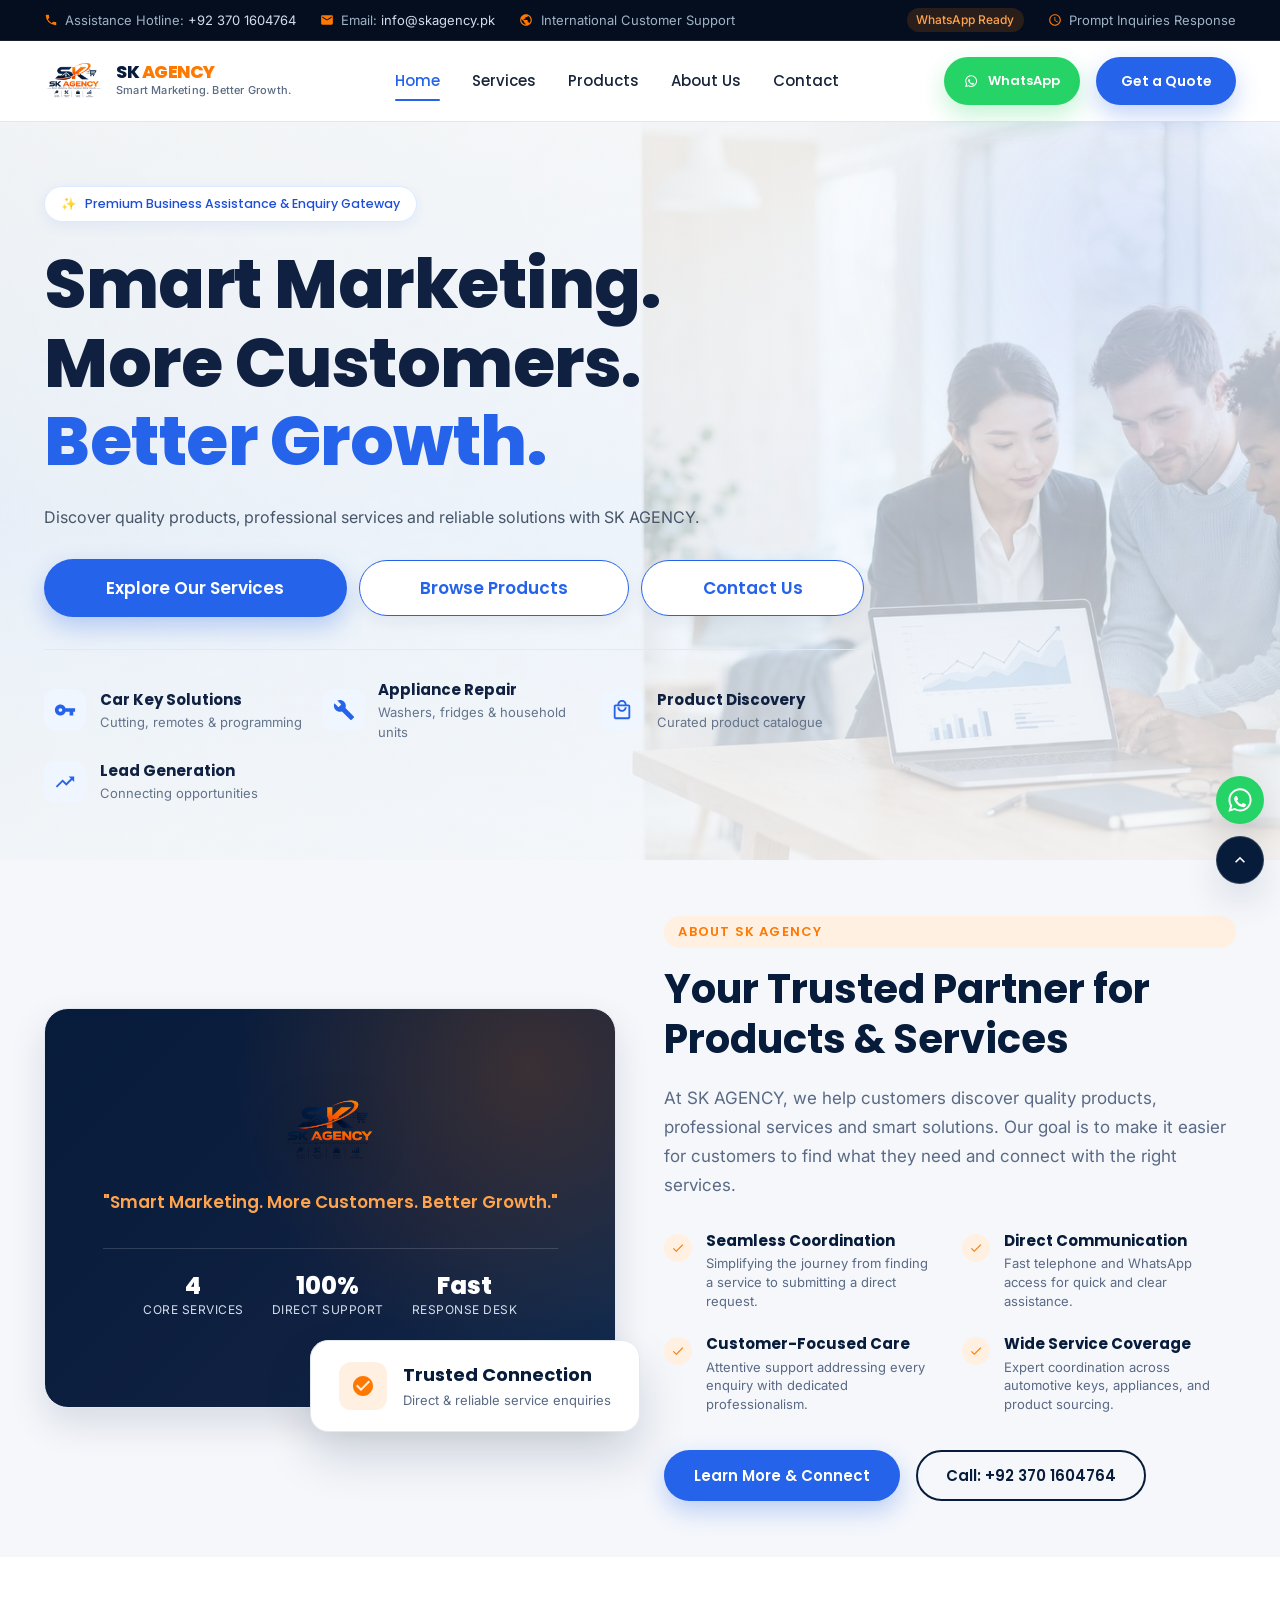
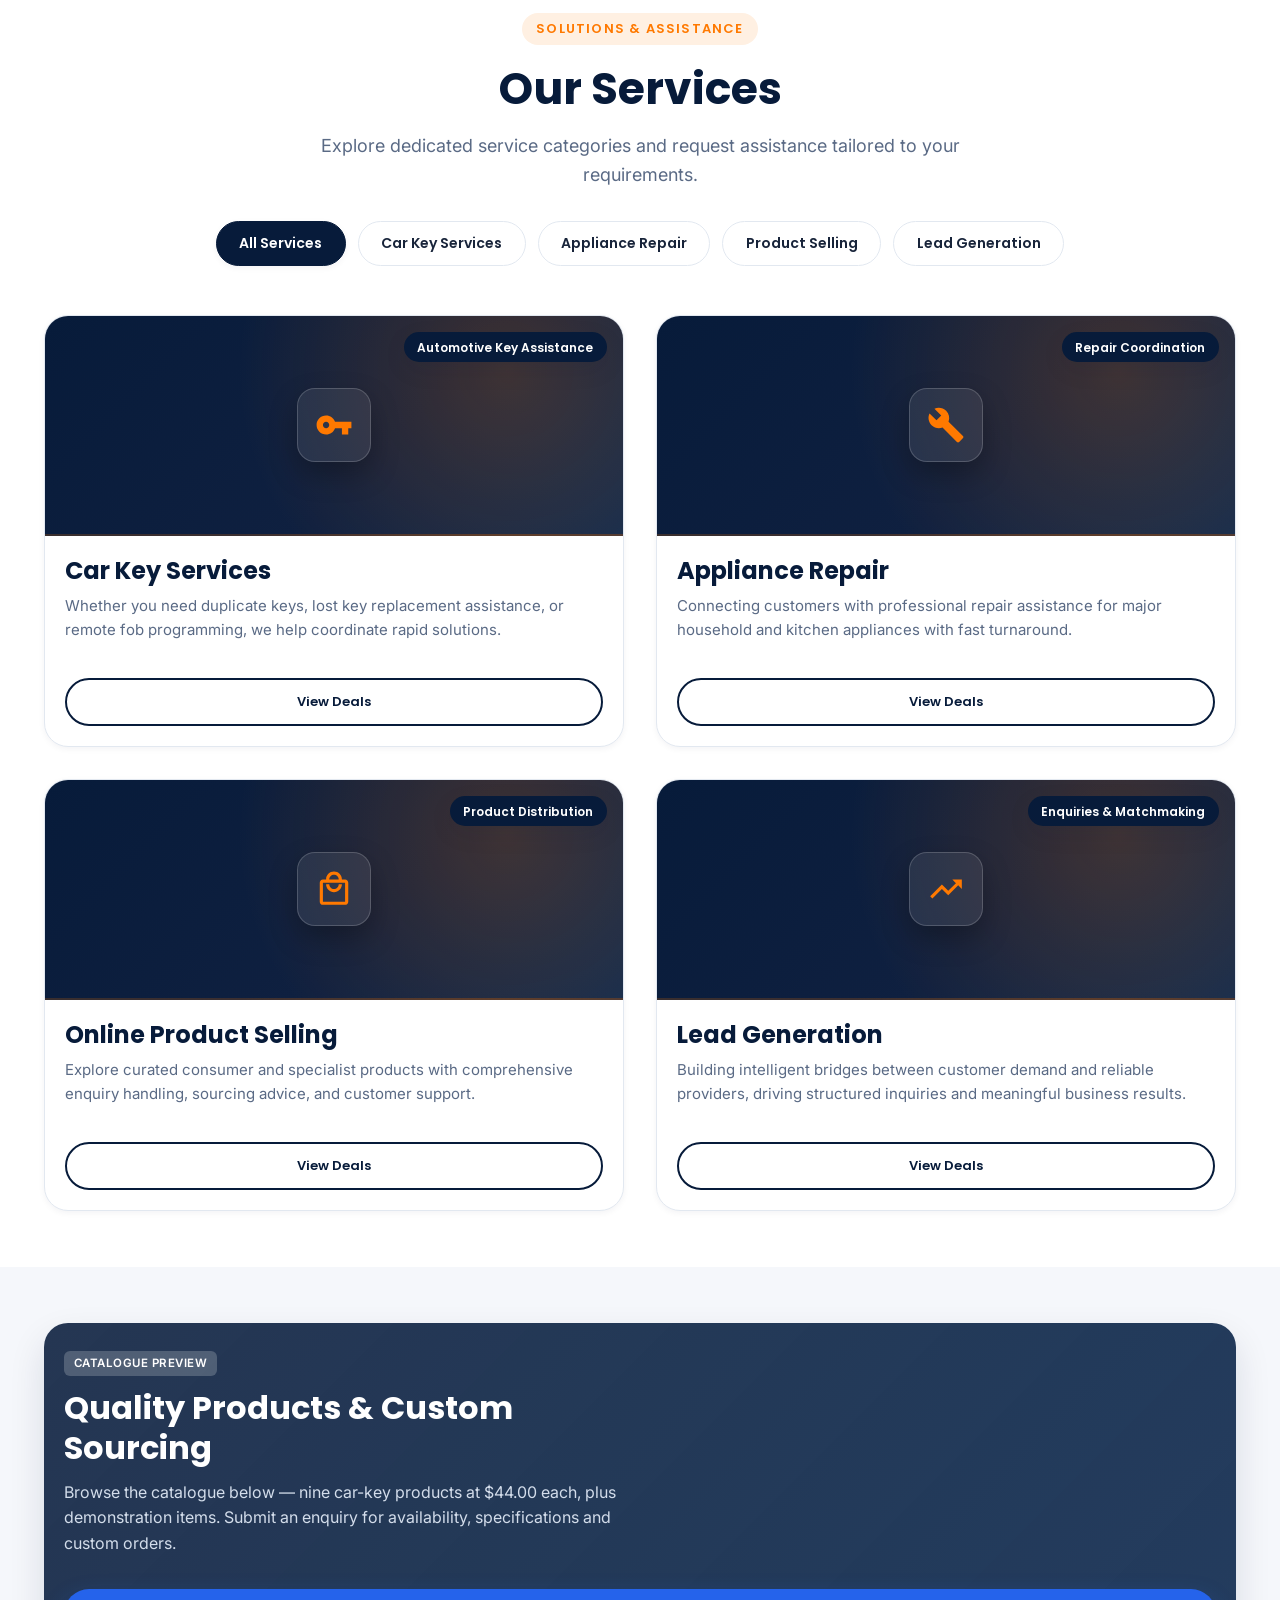
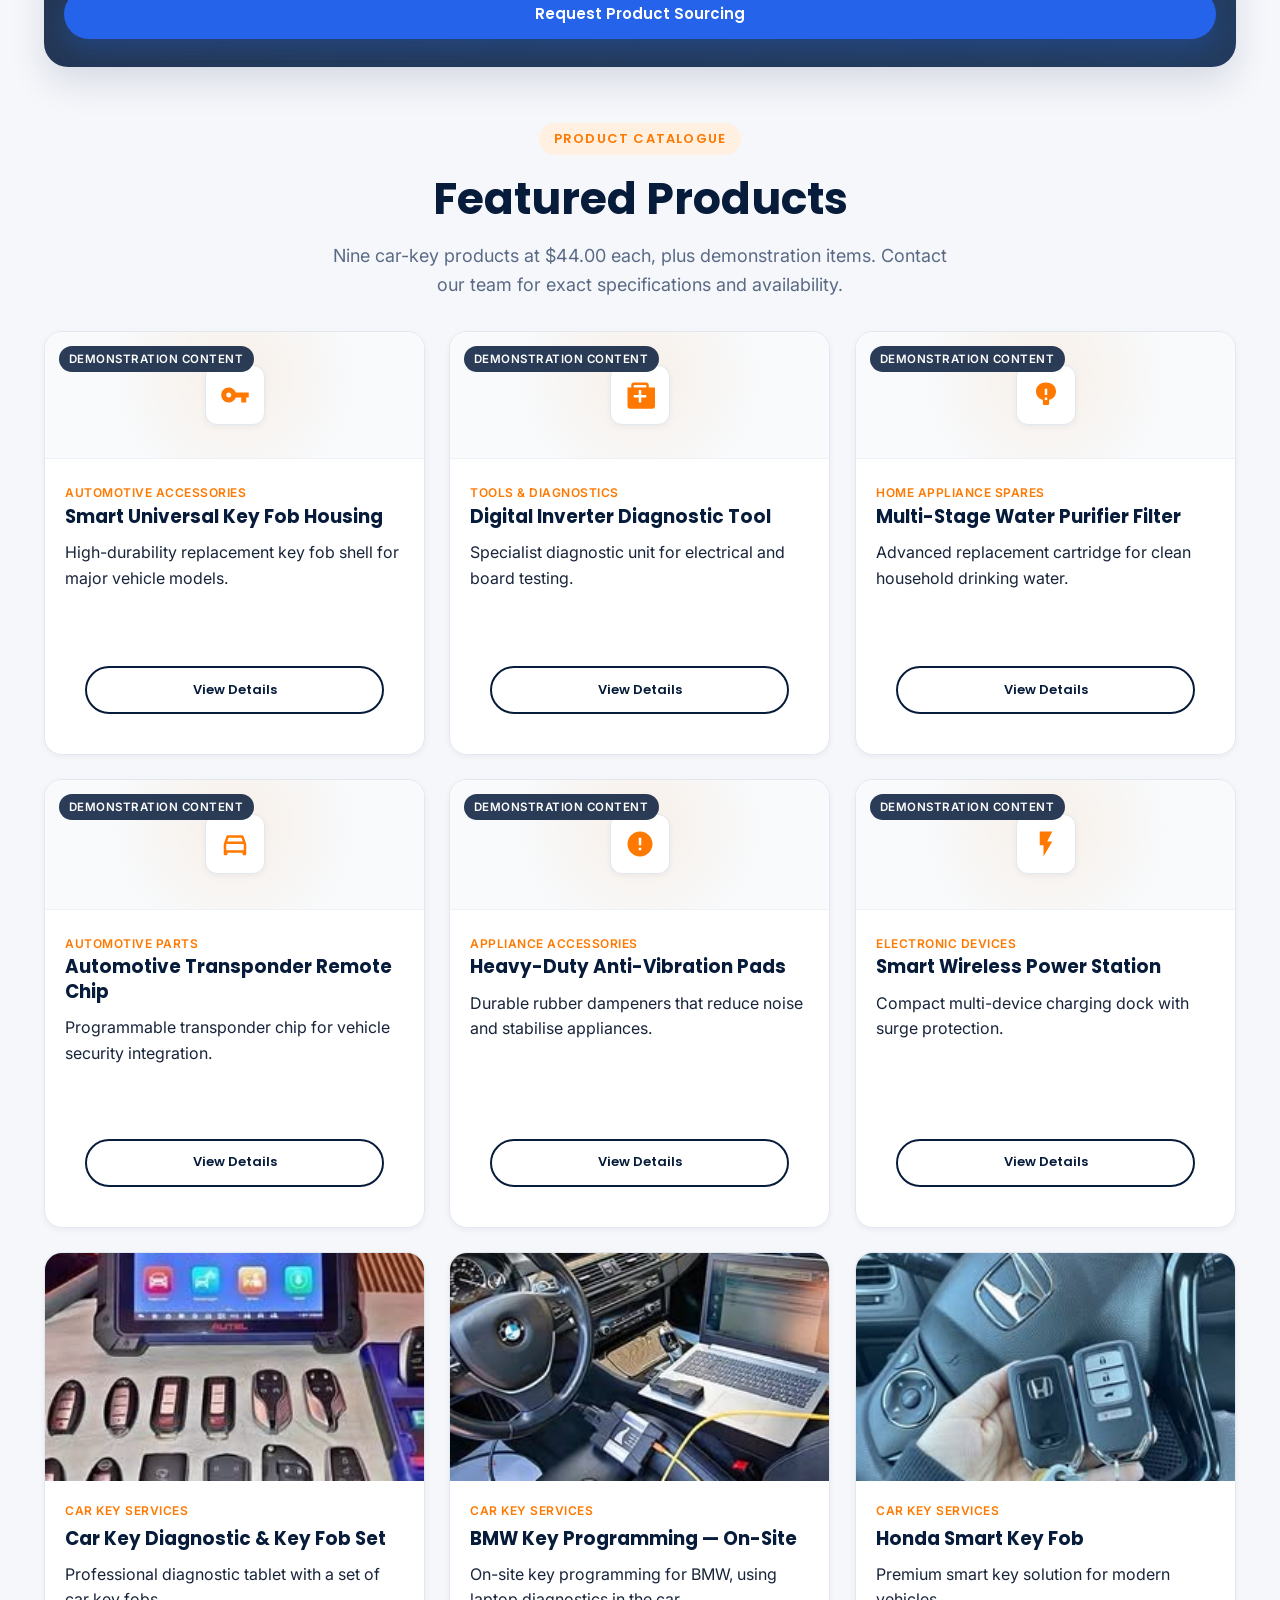
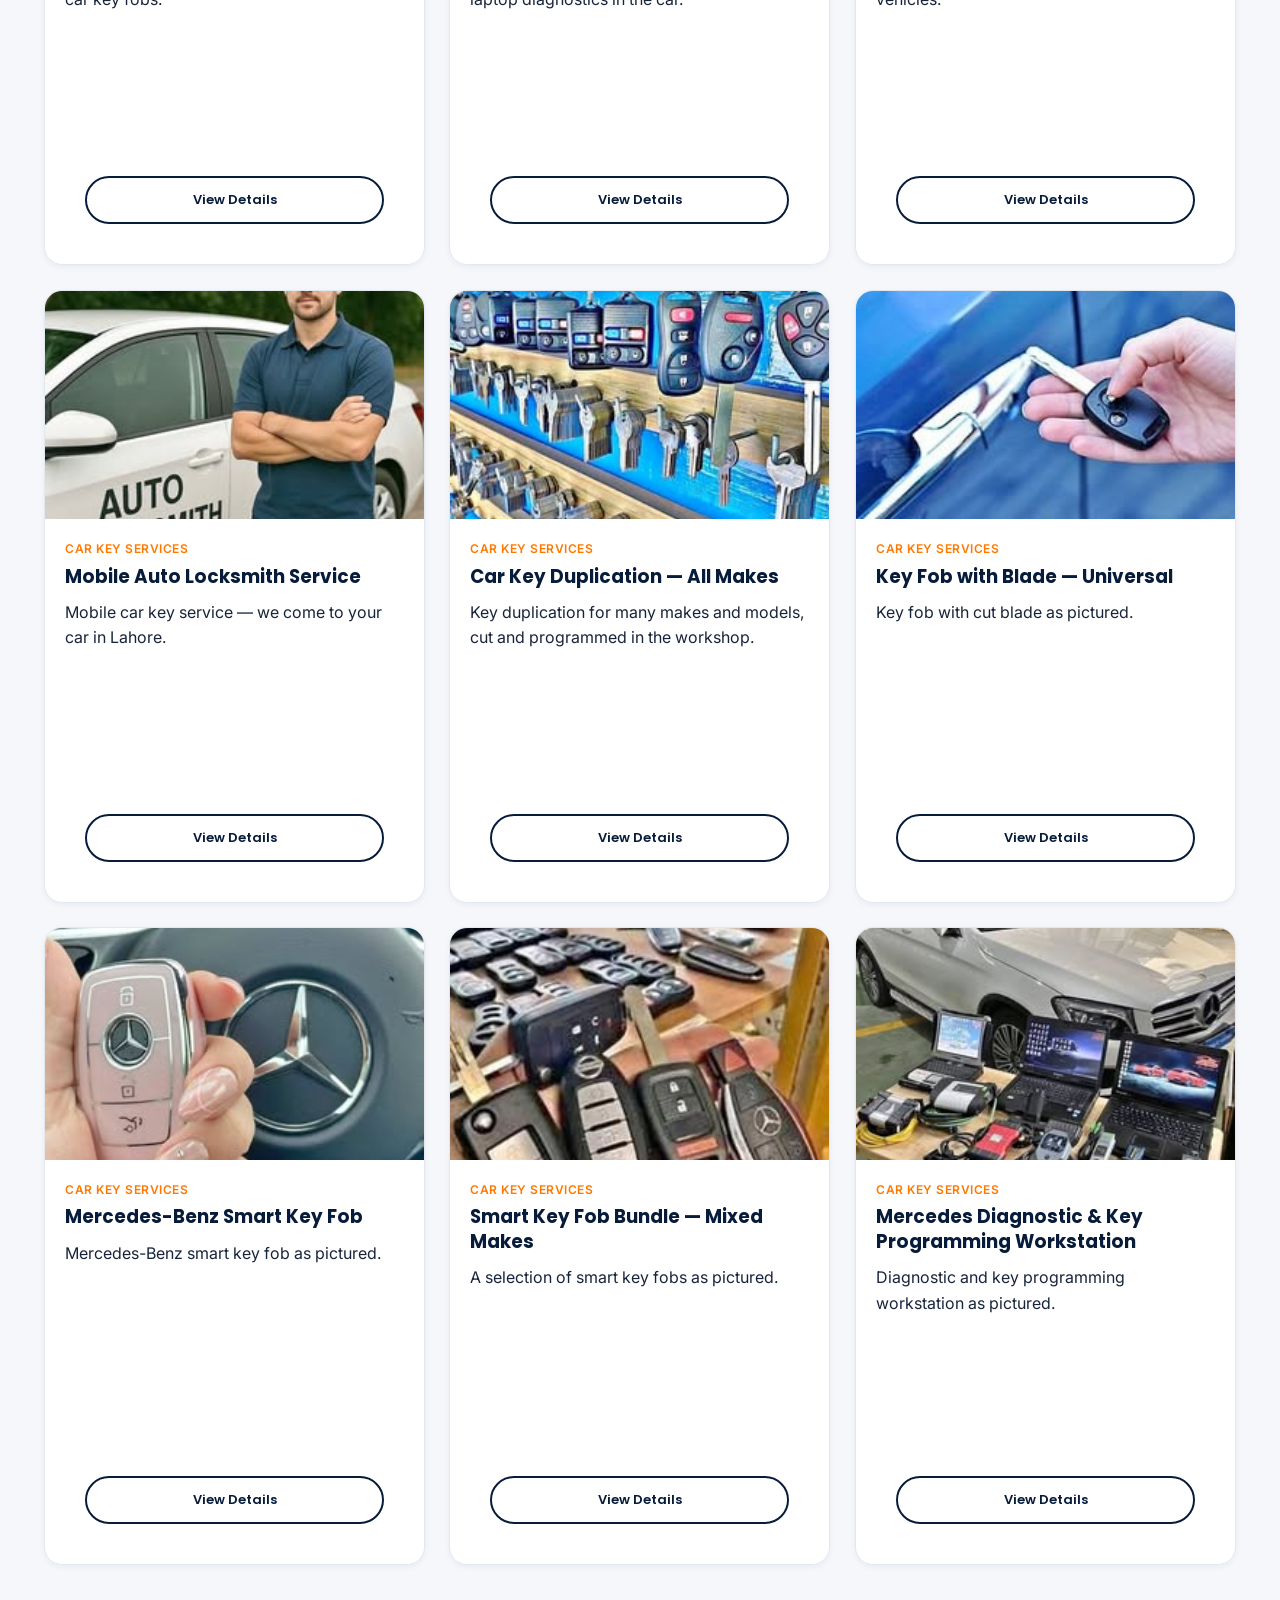
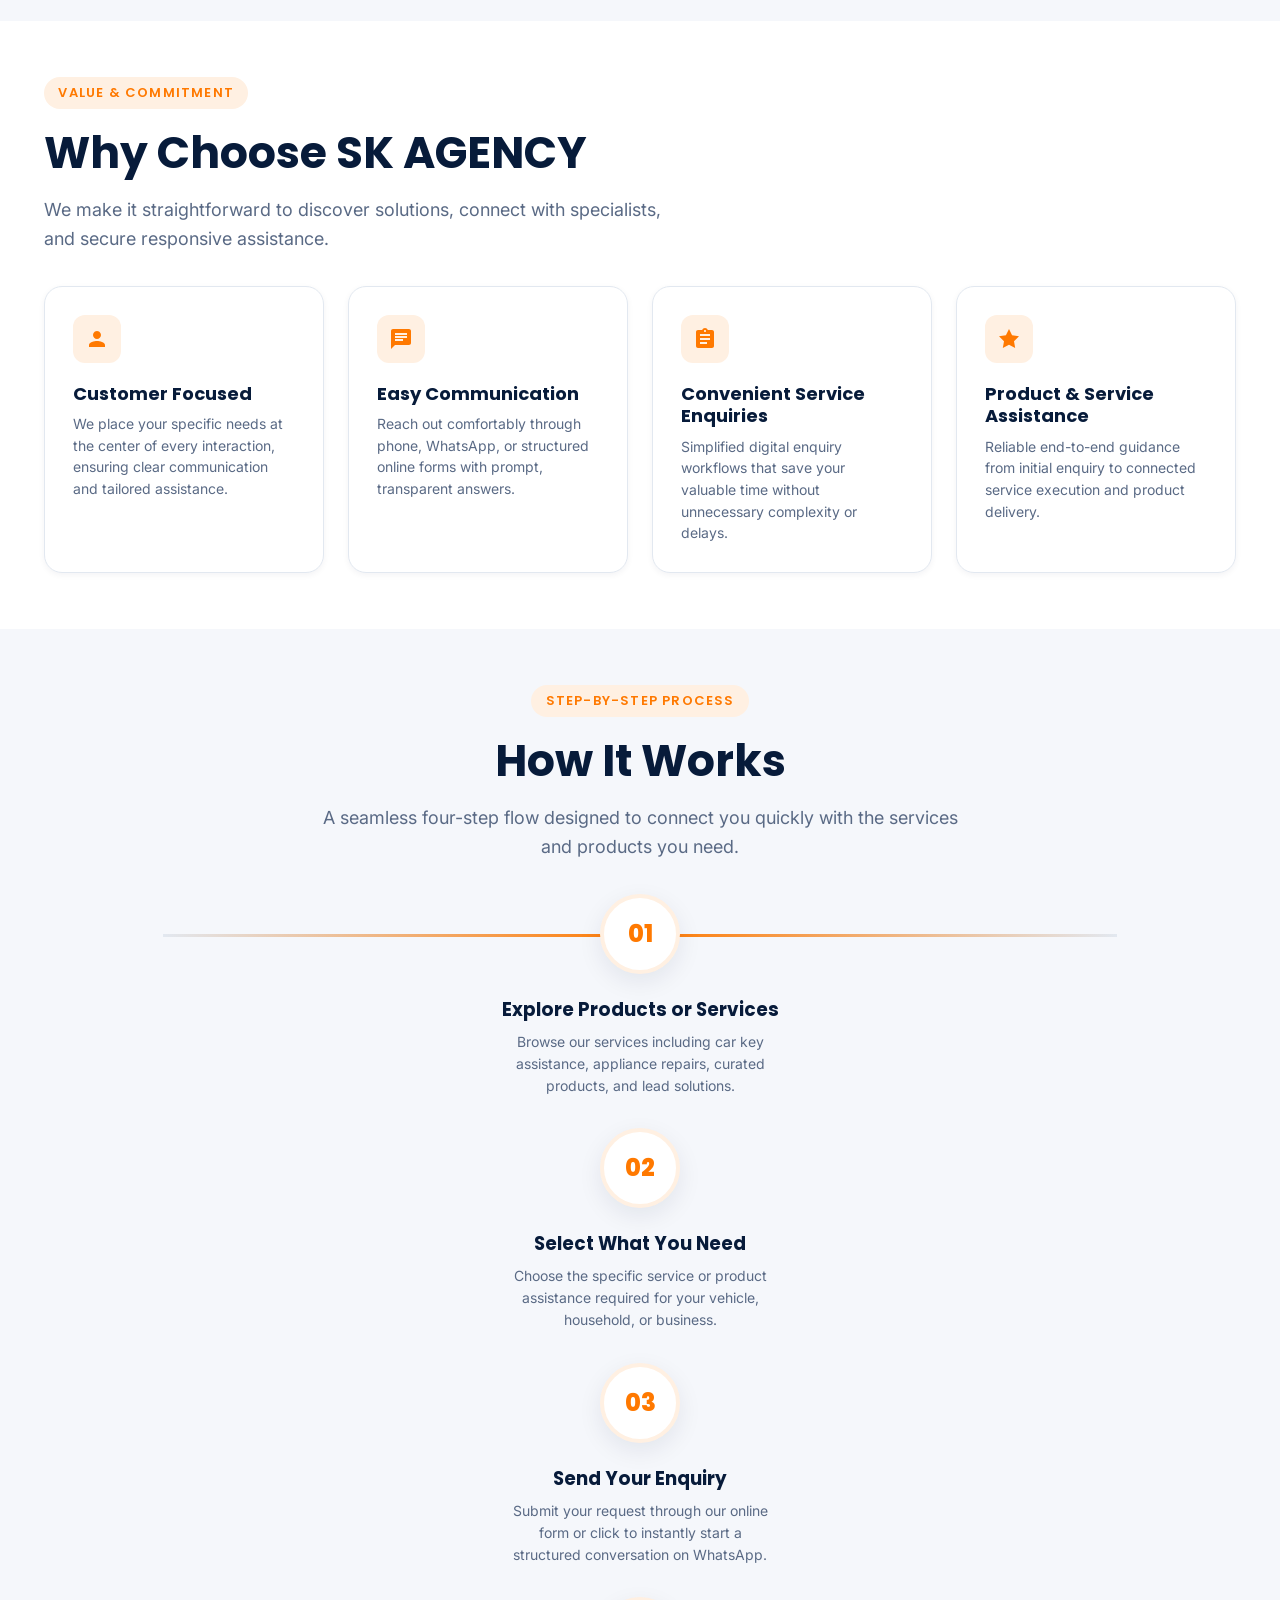
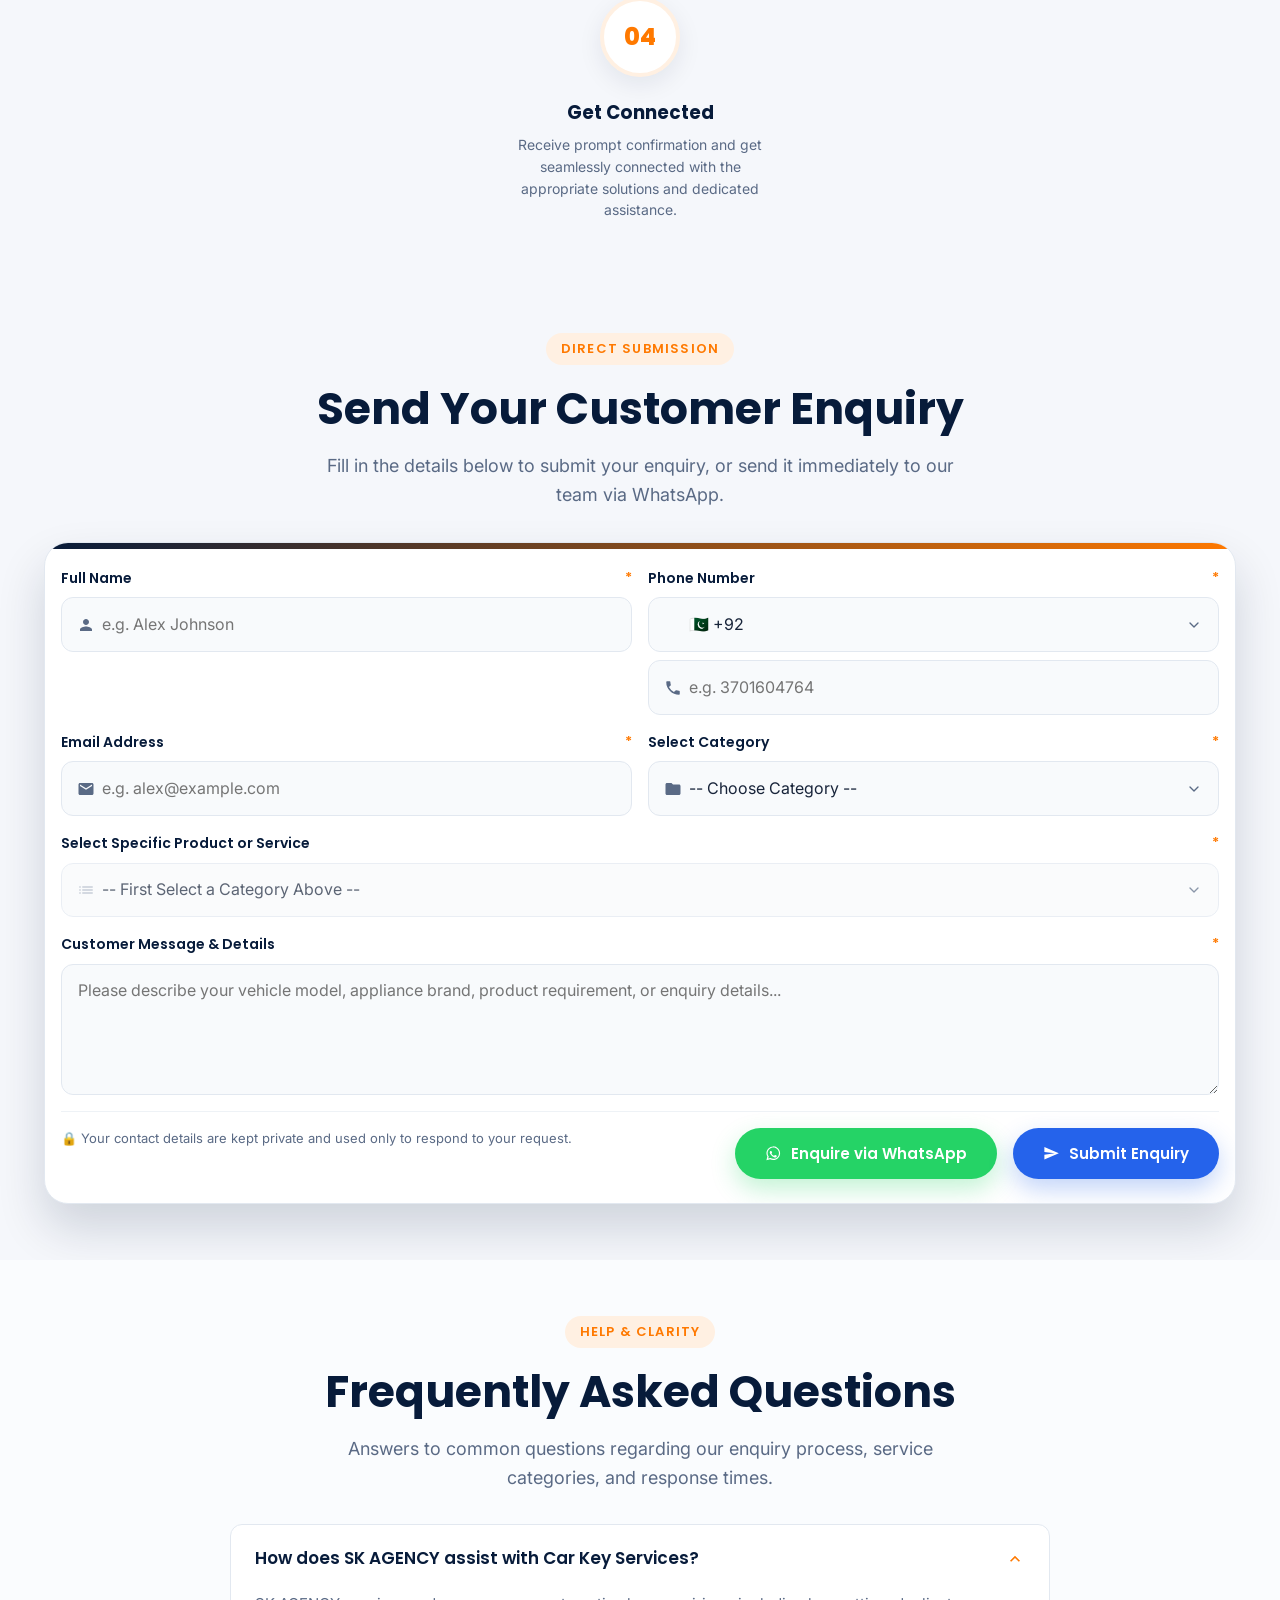
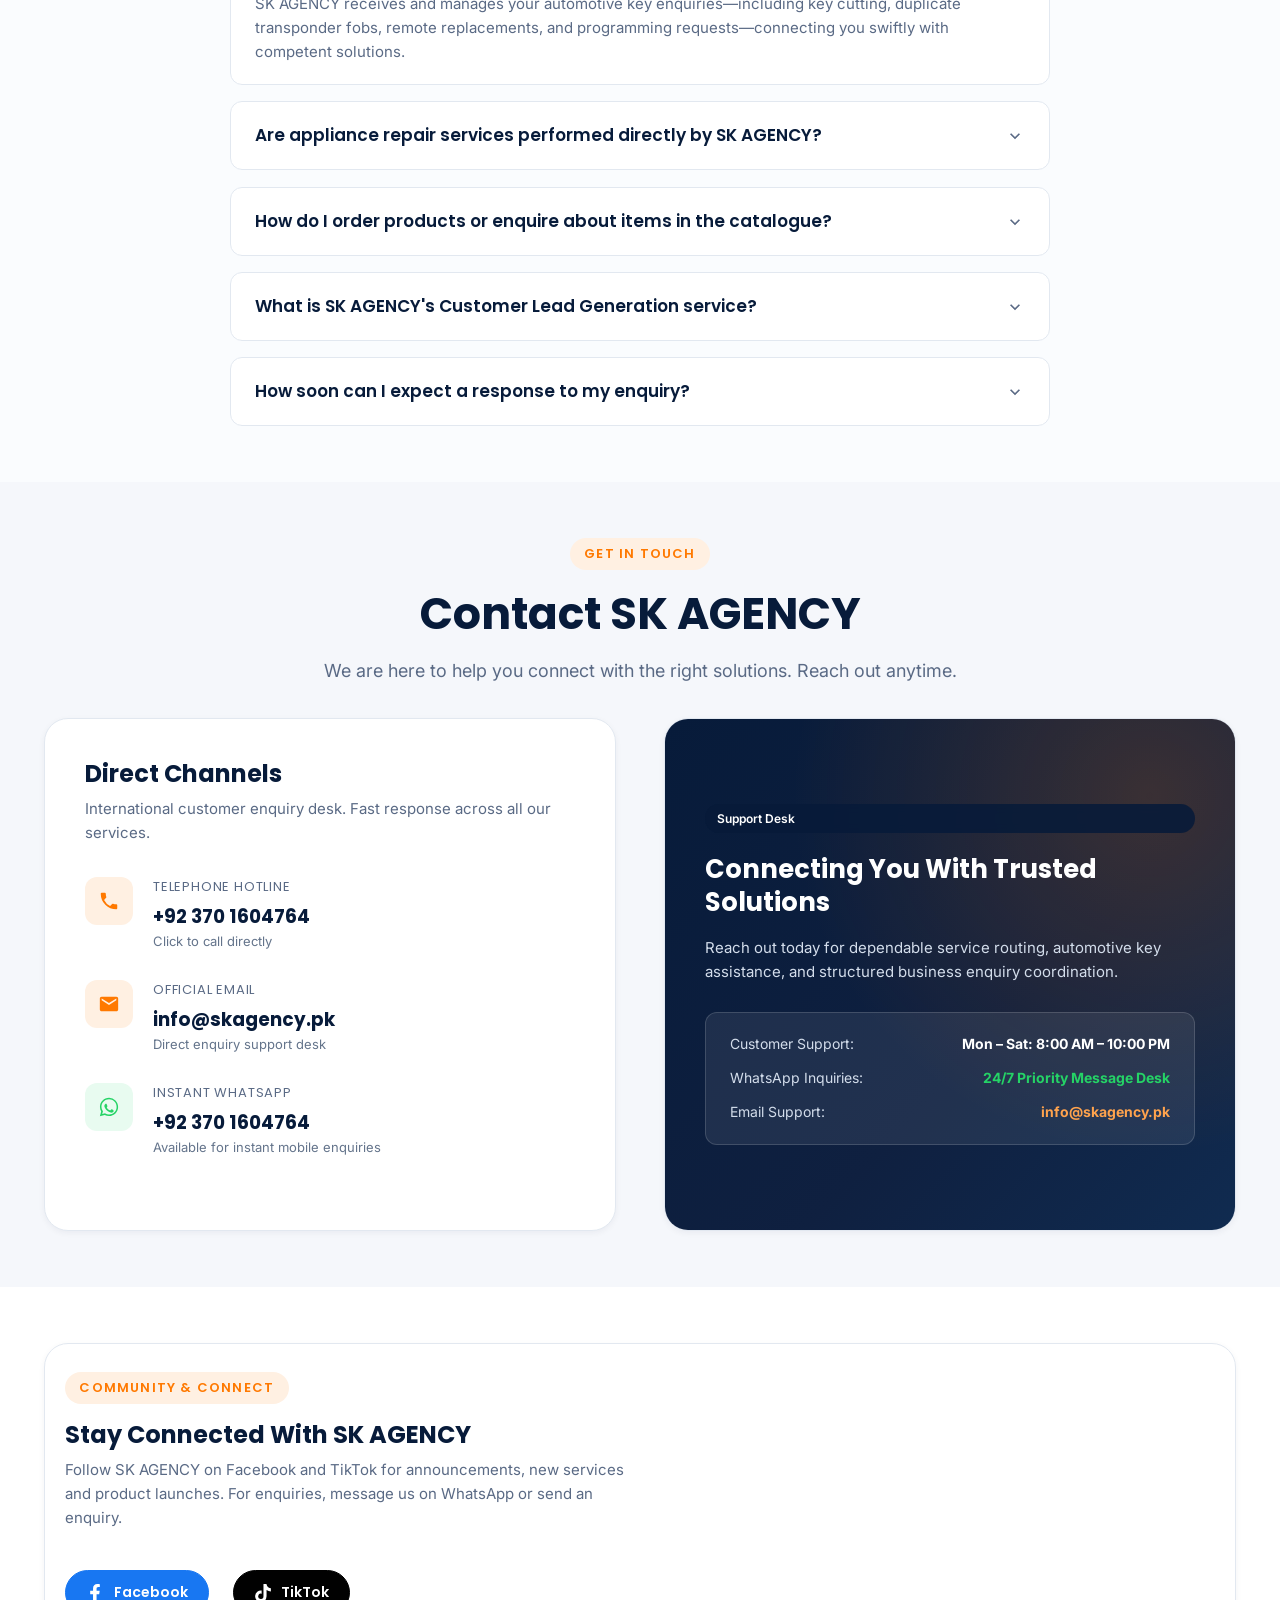
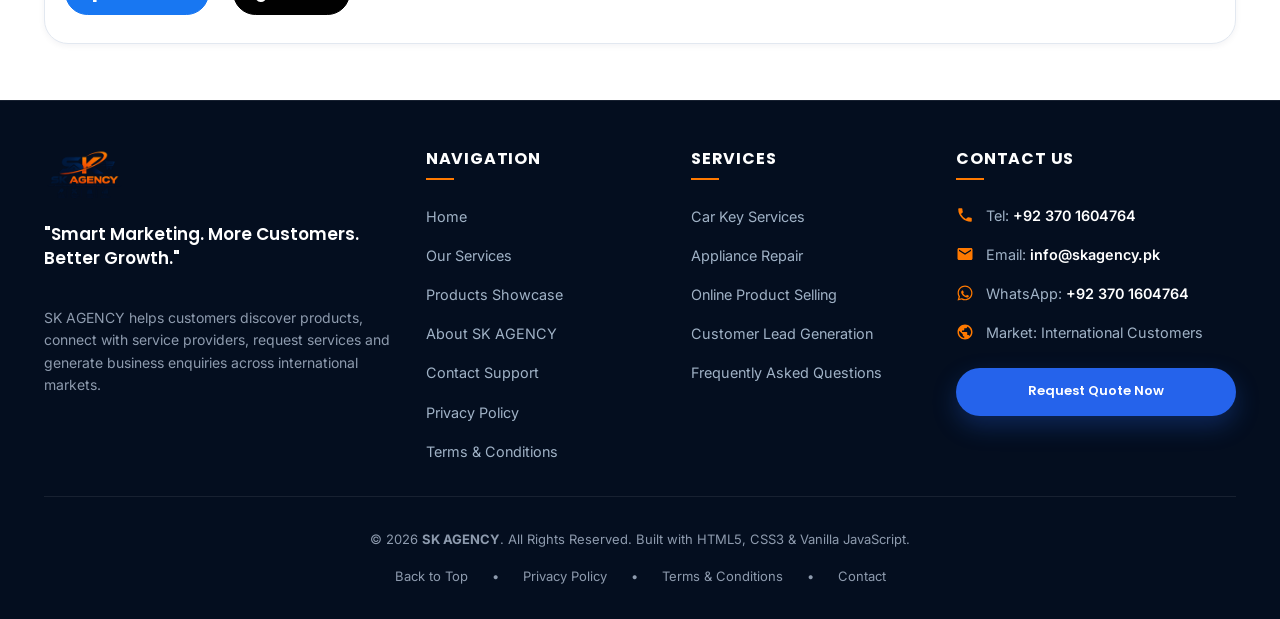
==== commit cda471da: "fix(audit): sticky navbar, visible service titles, lead-gen category, modal summary Fixes from the 2" ====
--- a/index.html
+++ b/index.html
@@ -337,14 +337,16 @@
                 <svg viewBox="0 0 24 24"><path d="M12.65 10C11.83 7.67 9.61 6 7 6c-3.31 0-6 2.69-6 6s2.69 6 6 6c2.61 0 4.83-1.67 5.65-4H17v4h4v-4h2v-4H12.65zM7 14c-1.1 0-2-.9-2-2s.9-2 2-2 2 .9 2 2-.9 2-2 2z"/></svg>
               </div>
             </div>
+            <div class="service-summary">
+              <div class="service-header-group">
+                              <h3 class="service-title">Car Key Services</h3>
+                              <p class="service-short-desc">
+                                Whether you need duplicate keys, lost key replacement assistance, or remote fob programming, we help coordinate rapid solutions.
+                              </p>
+                            </div>
+            </div>
             <div class="service-body">
-              <div class="service-header-group">
-                <h3 class="service-title">Car Key Services</h3>
-                <p class="service-short-desc">
-                  Whether you need duplicate keys, lost key replacement assistance, or remote fob programming, we help coordinate rapid solutions.
-                </p>
-              </div>
-
+              
               <div class="service-features-list">
                 <div class="service-feature-item">
                   <svg viewBox="0 0 24 24"><path d="M9 16.17L4.83 12l-1.42 1.41L9 19 21 7l-1.41-1.41z"/></svg>
@@ -383,14 +385,16 @@
                 <svg viewBox="0 0 24 24"><path d="M22.7 19l-9.1-9.1c.9-2.3.4-5-1.5-6.9-2-2-5-2.4-7.4-1.3L9 6 6 9 1.6 4.7C.4 7.1.9 10.1 2.9 12.1c1.9 1.9 4.6 2.4 6.9 1.5l9.1 9.1c.4.4 1 .4 1.4 0l2.3-2.3c.5-.4.5-1.1.1-1.4z"/></svg>
               </div>
             </div>
+            <div class="service-summary">
+              <div class="service-header-group">
+                              <h3 class="service-title">Appliance Repair</h3>
+                              <p class="service-short-desc">
+                                Connecting customers with professional repair assistance for major household and kitchen appliances with fast turnaround.
+                              </p>
+                            </div>
+            </div>
             <div class="service-body">
-              <div class="service-header-group">
-                <h3 class="service-title">Appliance Repair</h3>
-                <p class="service-short-desc">
-                  Connecting customers with professional repair assistance for major household and kitchen appliances with fast turnaround.
-                </p>
-              </div>
-
+              
               <div class="service-features-list">
                 <div class="service-feature-item">
                   <svg viewBox="0 0 24 24"><path d="M9 16.17L4.83 12l-1.42 1.41L9 19 21 7l-1.41-1.41z"/></svg>
@@ -433,14 +437,16 @@
                 <svg viewBox="0 0 24 24"><path d="M19 6h-2c0-2.76-2.24-5-5-5S7 3.24 7 6H5c-1.1 0-1.99.9-1.99 2L3 20c0 1.1.9 2 2 2h14c1.1 0 2-.9 2-2V8c0-1.1-.9-2-2-2zm-7-3c1.66 0 3 1.34 3 3H9c0-1.66 1.34-3 3-3zm7 17H5V8h14v12zm-7-8c-1.66 0-3-1.34-3-3H7c0 2.76 2.24 5 5 5s5-2.24 5-5h-2c0 1.66-1.34 3-3 3z"/></svg>
               </div>
             </div>
+            <div class="service-summary">
+              <div class="service-header-group">
+                              <h3 class="service-title">Online Product Selling</h3>
+                              <p class="service-short-desc">
+                                Explore curated consumer and specialist products with comprehensive enquiry handling, sourcing advice, and customer support.
+                              </p>
+                            </div>
+            </div>
             <div class="service-body">
-              <div class="service-header-group">
-                <h3 class="service-title">Online Product Selling</h3>
-                <p class="service-short-desc">
-                  Explore curated consumer and specialist products with comprehensive enquiry handling, sourcing advice, and customer support.
-                </p>
-              </div>
-
+              
               <div class="service-features-list">
                 <div class="service-feature-item">
                   <svg viewBox="0 0 24 24"><path d="M9 16.17L4.83 12l-1.42 1.41L9 19 21 7l-1.41-1.41z"/></svg>
@@ -464,6 +470,9 @@
                 <button type="button" class="btn btn-primary btn-sm" data-enquire-category="Products" data-enquire-service="Custom product sourcing enquiry">
                   Browse Product Catalogue
                 </button>
+                <a href="https://wa.me/923701604764?text=Hello%20SK%20AGENCY,%20I%20have%20an%20enquiry%20regarding%20Online%20Product%20Selling" target="_blank" rel="noopener noreferrer" class="link-arrow">
+                  WhatsApp Support <span>&rarr;</span>
+                </a>
                 <a href="#products" class="link-arrow">
                   View Showcase <span>&rarr;</span>
                 </a>
@@ -479,14 +488,16 @@
                 <svg viewBox="0 0 24 24"><path d="M16 6l2.29 2.29-4.88 4.88-4-4L2 16.59 3.41 18l6-6 4 4 6.3-6.29L22 12V6z"/></svg>
               </div>
             </div>
+            <div class="service-summary">
+              <div class="service-header-group">
+                              <h3 class="service-title">Lead Generation</h3>
+                              <p class="service-short-desc">
+                                Building intelligent bridges between customer demand and reliable providers, driving structured inquiries and meaningful business results.
+                              </p>
+                            </div>
+            </div>
             <div class="service-body">
-              <div class="service-header-group">
-                <h3 class="service-title">Lead Generation</h3>
-                <p class="service-short-desc">
-                  Building intelligent bridges between customer demand and reliable providers, driving structured inquiries and meaningful business results.
-                </p>
-              </div>
-
+              
               <div class="service-features-list">
                 <div class="service-feature-item">
                   <svg viewBox="0 0 24 24"><path d="M9 16.17L4.83 12l-1.42 1.41L9 19 21 7l-1.41-1.41z"/></svg>
@@ -507,9 +518,12 @@
               </div>
 
               <div class="service-action-row">
-                <button type="button" class="btn btn-primary btn-sm" data-enquire-category="Other Enquiries" data-enquire-service="Customer lead generation">
+                <button type="button" class="btn btn-primary btn-sm" data-enquire-category="Lead Generation" data-enquire-service="Customer lead generation">
                   Start Growth Enquiry
                 </button>
+                <a href="https://wa.me/923701604764?text=Hello%20SK%20AGENCY,%20I%20have%20an%20enquiry%20regarding%20Lead%20Generation" target="_blank" rel="noopener noreferrer" class="link-arrow">
+                  WhatsApp Support <span>&rarr;</span>
+                </a>
                 <a href="#enquiry" class="link-arrow">
                   Fill Form <span>&rarr;</span>
                 </a>
@@ -1393,7 +1407,7 @@
             <li class="footer-link-item"><a href="#services" data-enquire-category="Car Key Services">Car Key Services</a></li>
             <li class="footer-link-item"><a href="#services" data-enquire-category="Appliance Repair">Appliance Repair</a></li>
             <li class="footer-link-item"><a href="#products" data-enquire-category="Products">Online Product Selling</a></li>
-            <li class="footer-link-item"><a href="#enquiry" data-enquire-category="Other Enquiries">Customer Lead Generation</a></li>
+            <li class="footer-link-item"><a href="#enquiry" data-enquire-category="Lead Generation">Customer Lead Generation</a></li>
             <li class="footer-link-item"><a href="#faq">Frequently Asked Questions</a></li>
           </ul>
         </div>
@@ -1486,6 +1500,14 @@
           <strong>Item / Service:</strong>
           <span id="modalSummaryService">-</span>
         </div>
+        <div class="modal-details-row">
+          <strong>Email:</strong>
+          <span id="modalSummaryEmail">-</span>
+        </div>
+        <div class="modal-details-row">
+          <strong>Message:</strong>
+          <span id="modalSummaryMessage">-</span>
+        </div>
       </div>
 
       <div style="display: flex; gap: 1rem; justify-content: center; flex-wrap: wrap;">
--- a/css/style.css
+++ b/css/style.css
@@ -95,7 +95,10 @@
   color: var(--text-color);
   background-color: var(--light-bg);
   line-height: 1.6;
-  overflow-x: hidden;
+  /* overflow-x: clip (not hidden) — hidden creates a scroll container on
+     body and breaks position: sticky on the navbar; clip hides horizontal
+     overflow without breaking sticky. */
+  overflow-x: clip;
   -webkit-font-smoothing: antialiased;
   -moz-osx-font-smoothing: grayscale;
 }
--- a/css/hero-light.css
+++ b/css/hero-light.css
@@ -31,7 +31,7 @@
 
   background-color: var(--hero-bg);
   background-image:
-    linear-gradient(180deg, rgba(248, 250, 252, 0.92) 0%, rgba(239, 246, 255, 0.85) 55%, rgba(248, 250, 252, 0.94) 100%),
+    linear-gradient(180deg, rgba(248, 250, 252, 0.84) 0%, rgba(239, 246, 255, 0.72) 55%, rgba(248, 250, 252, 0.86) 100%),
     var(--hero-bg-image);
   background-size: cover;
   background-position: center;
--- a/css/responsive-fix.css
+++ b/css/responsive-fix.css
@@ -7,8 +7,11 @@
    Breakpoints covered: 320, 360, 375, 390, 414, 430, 480, 768, 1024, 1366, 1920
    ========================================================================== */
 
-/* --- 0. Global safety: no horizontal scroll on any width --- */
-html, body { overflow-x: hidden; width: 100%; }
+/* --- 0. Global safety: no horizontal scroll on any width ---
+   overflow-x: clip (not hidden): hidden on html/body breaks the sticky
+   navbar in Chrome; clip hides horizontal overflow without creating a
+   scroll container, so position: sticky keeps working. */
+html, body { overflow-x: clip; width: 100%; }
 img, picture, video, iframe { max-width: 100%; height: auto; }
 * { min-width: 0; }
 
--- a/css/premium-animations.css
+++ b/css/premium-animations.css
@@ -105,9 +105,10 @@
   width: 100%;
 }
 
-/* Consistent collapsed height: title and caption reserve two lines each,
-   captions are clamped to two lines, and the button is pushed to the
-   bottom of the card body. */
+/* Consistent collapsed height: captions are clamped to two lines and the
+   View Details button is pushed to the bottom of the card body, so the
+   buttons line up across a row. (No reserved min-height on title/caption:
+   that left a large empty gap inside short cards.) */
 .product-card .product-body {
   display: flex;
   flex-direction: column;
@@ -118,22 +119,21 @@
   flex: 1 1 auto;
 }
 
-.product-card .product-title {
-  min-height: 2.8em;
-}
-
 .product-card .product-caption {
   display: -webkit-box;
   -webkit-line-clamp: 2;
   -webkit-box-orient: vertical;
   overflow: hidden;
-  min-height: 3rem;
   margin-bottom: 0;
 }
 
 .product-card .view-deals-bar {
   margin-top: auto;
   padding-top: 0.75rem;
+}
+
+.service-card .service-summary {
+  padding: 1.25rem 1.25rem 0;
 }
 
 .service-card .service-body {
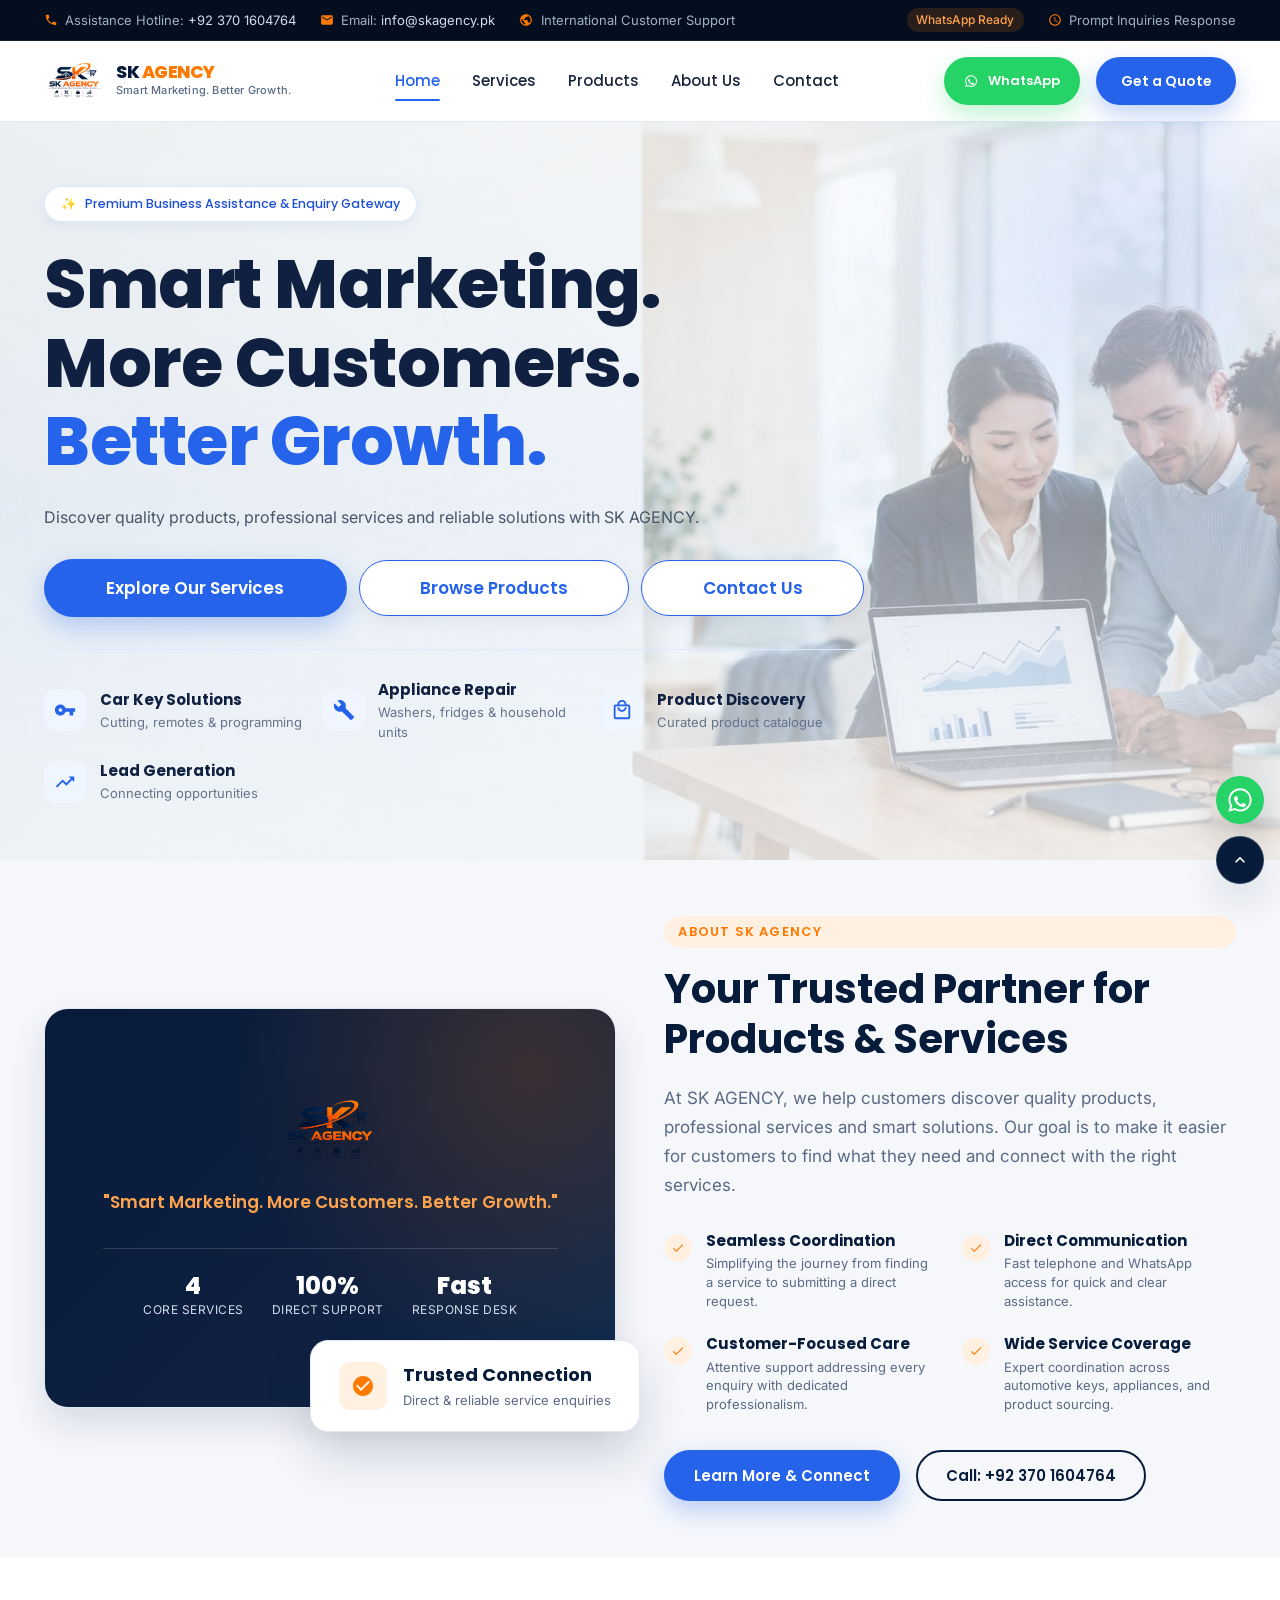
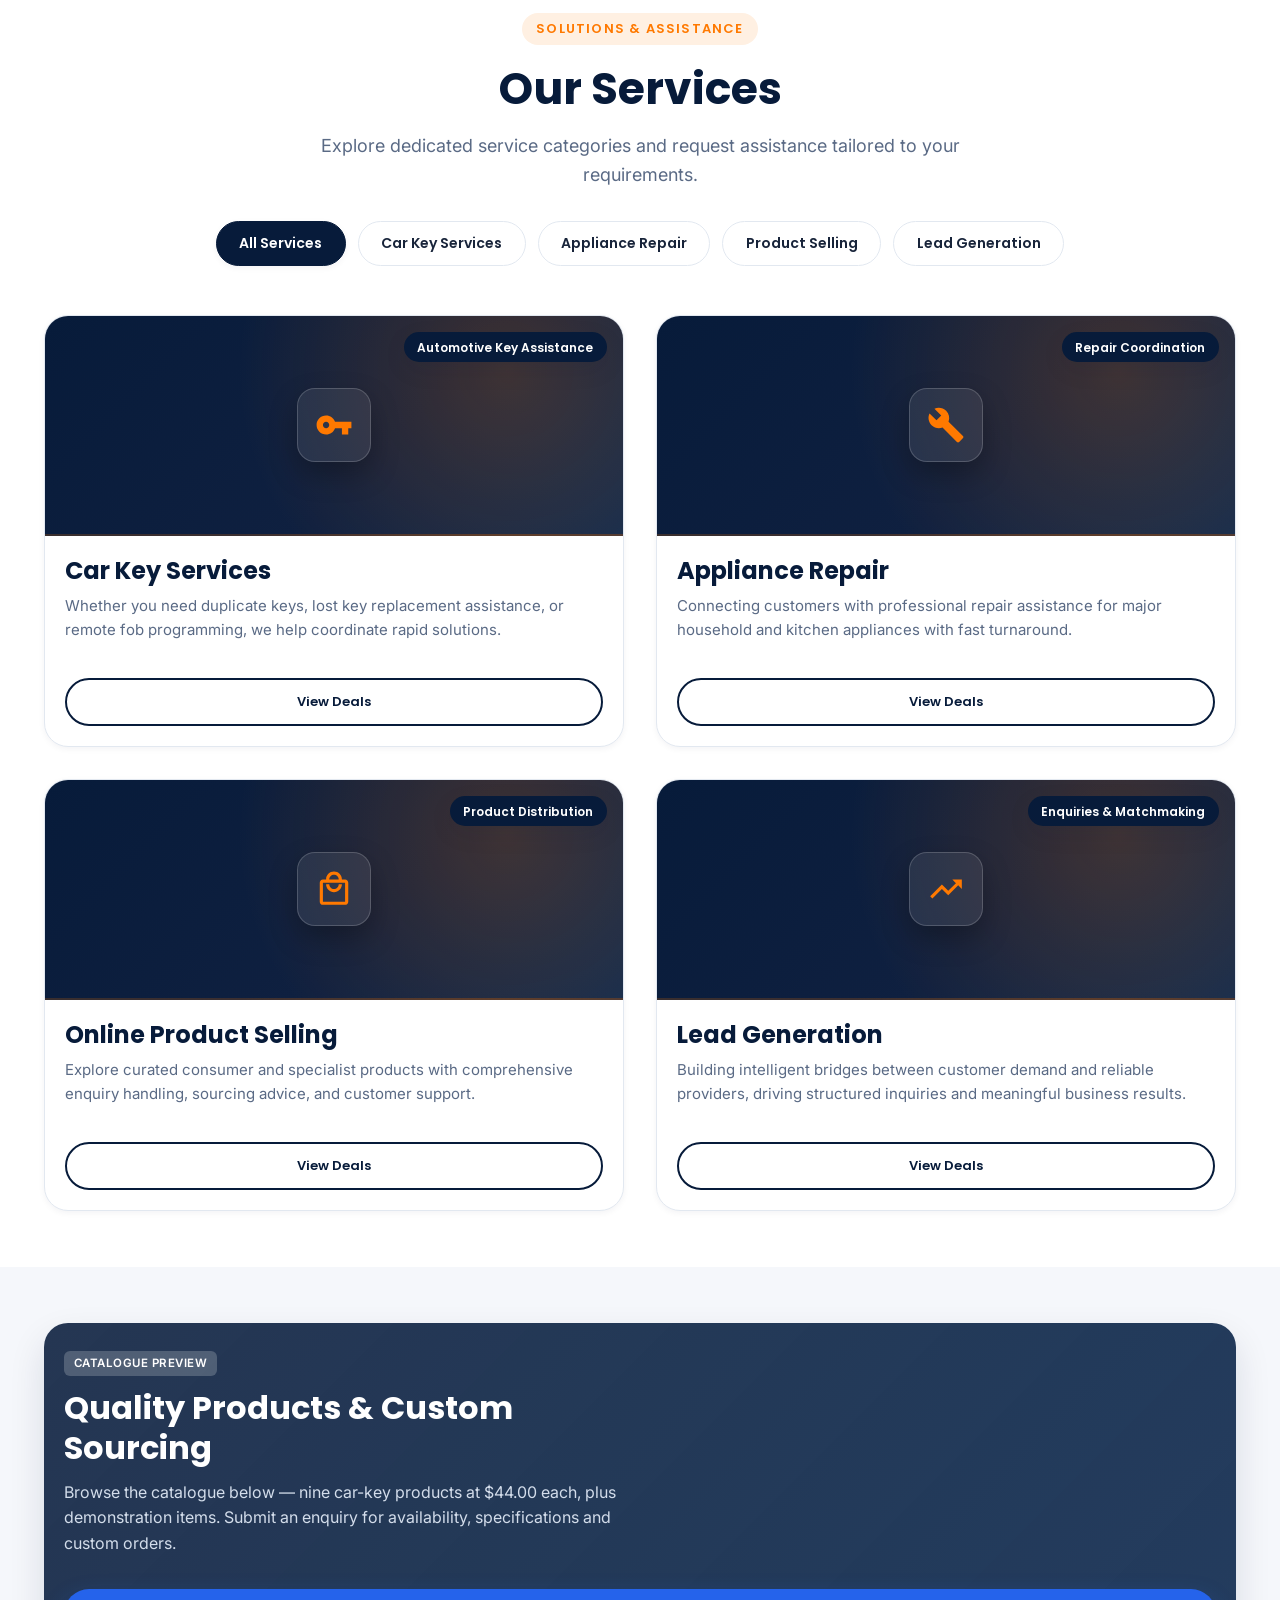
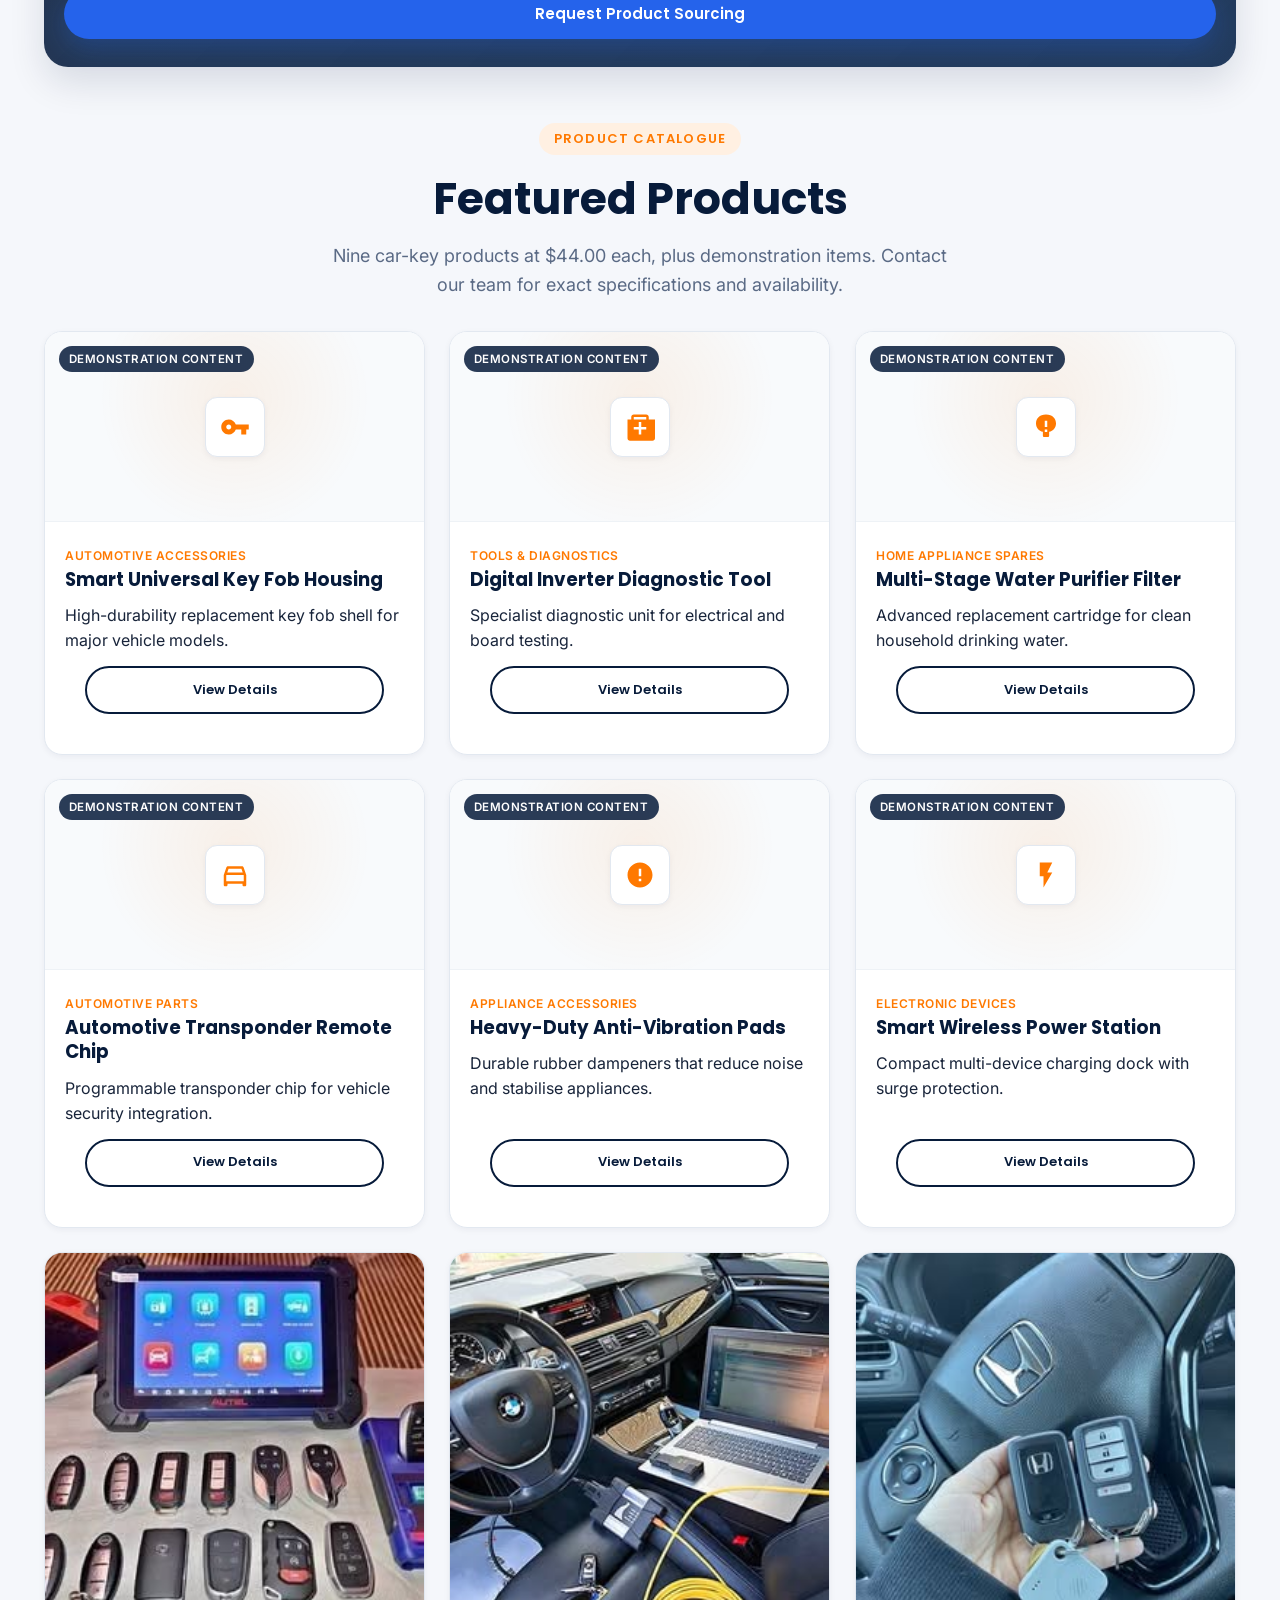
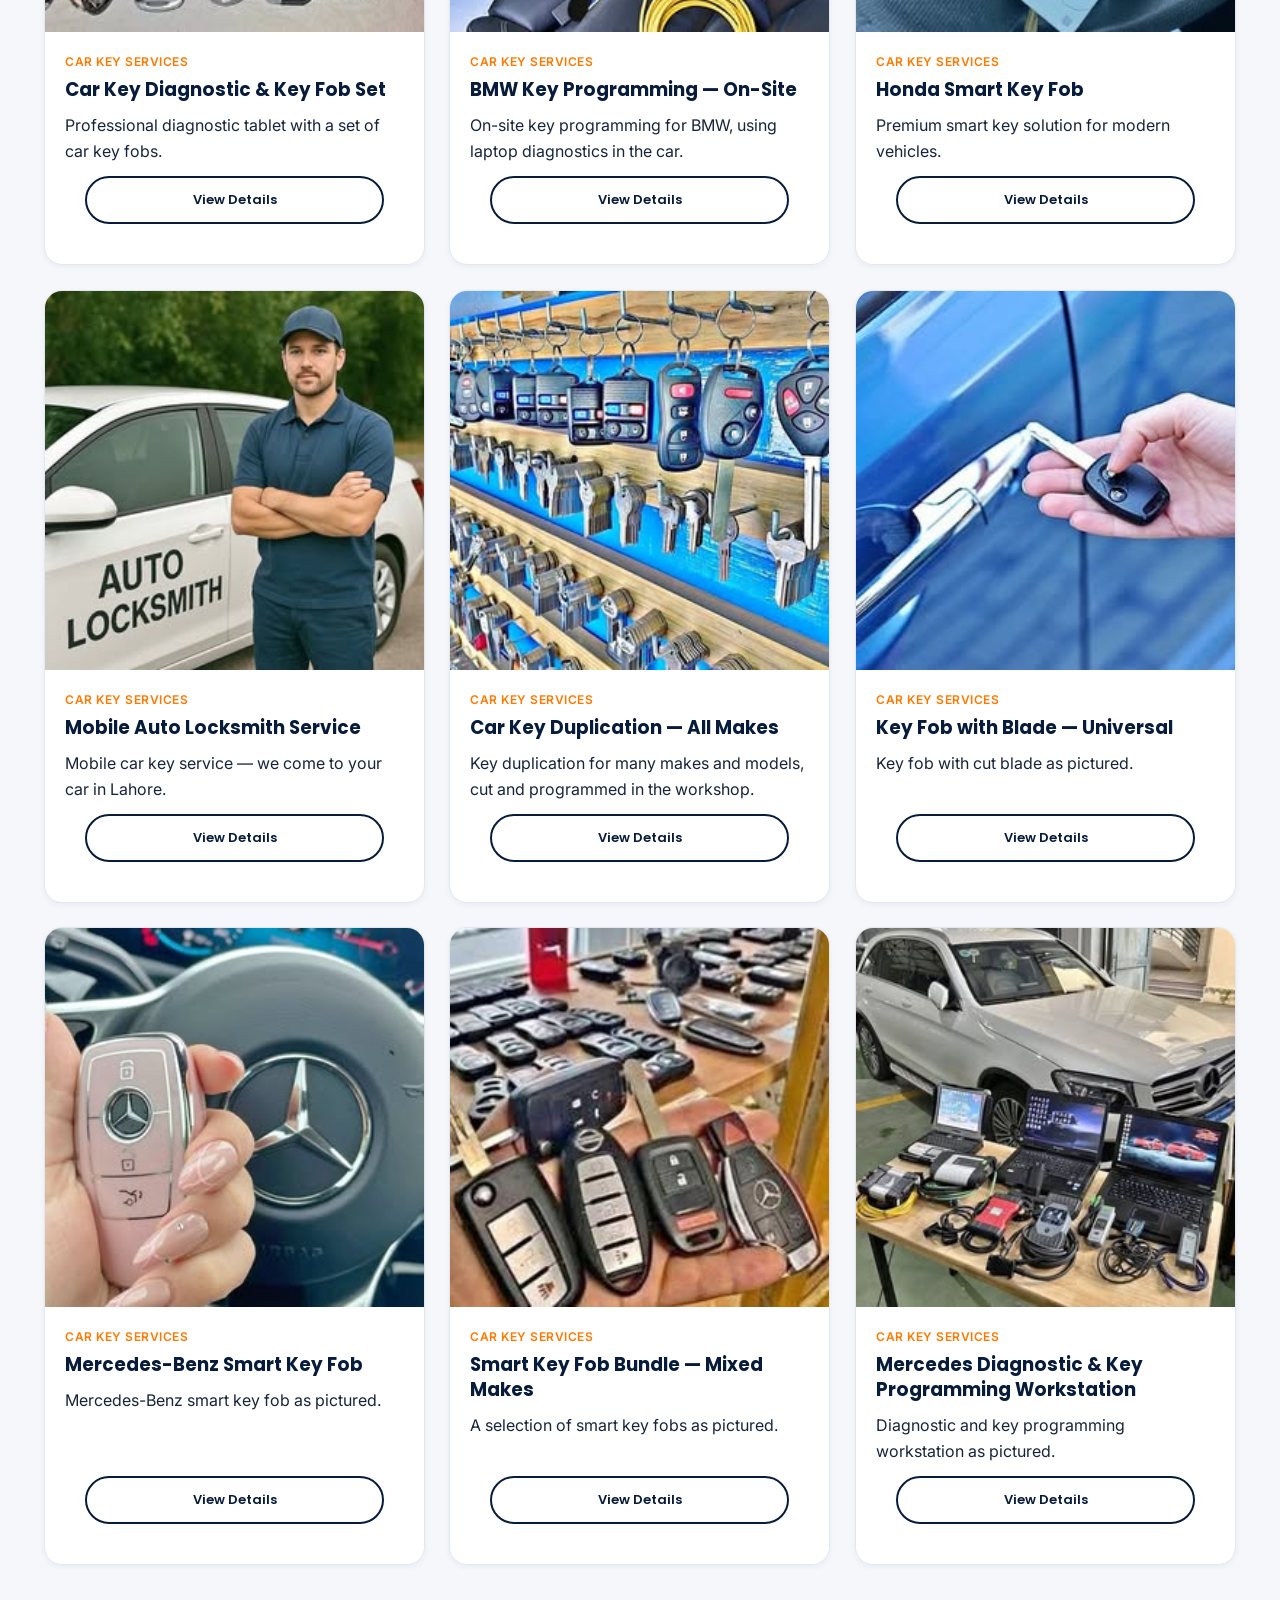
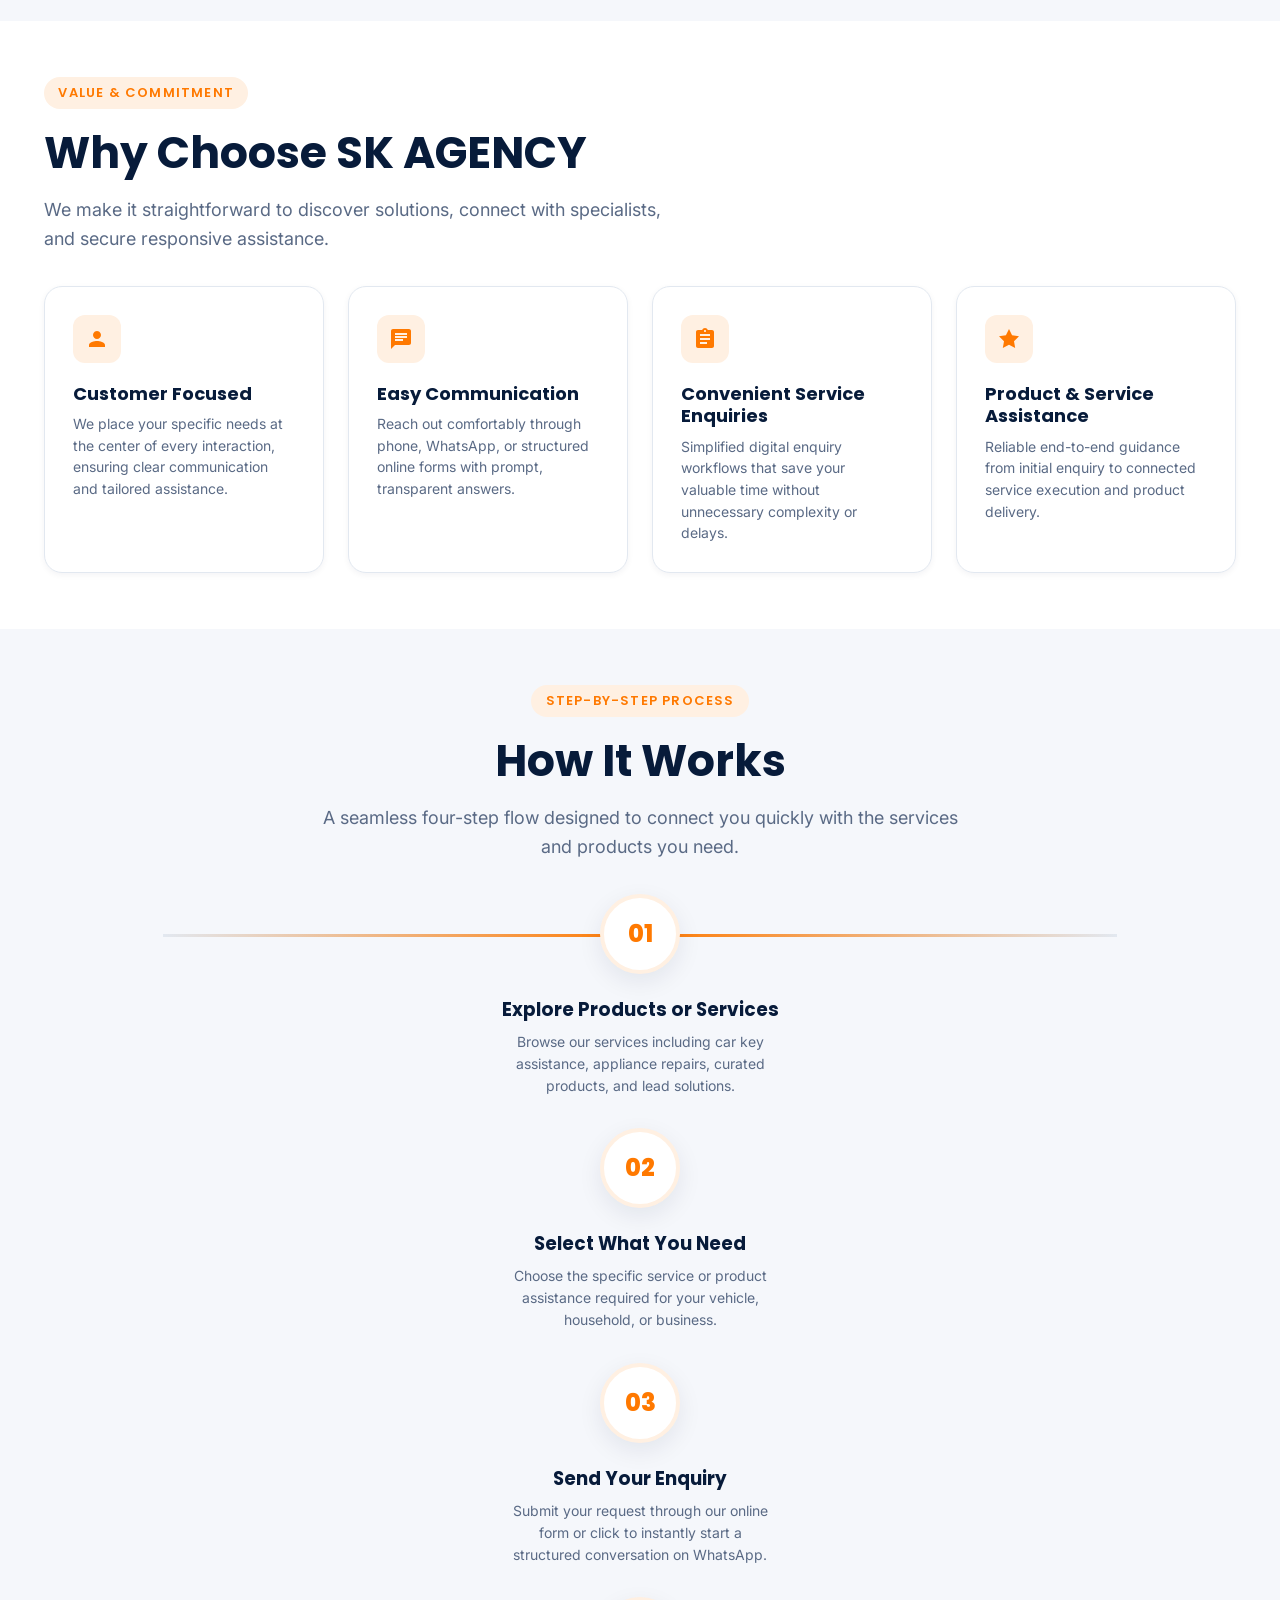
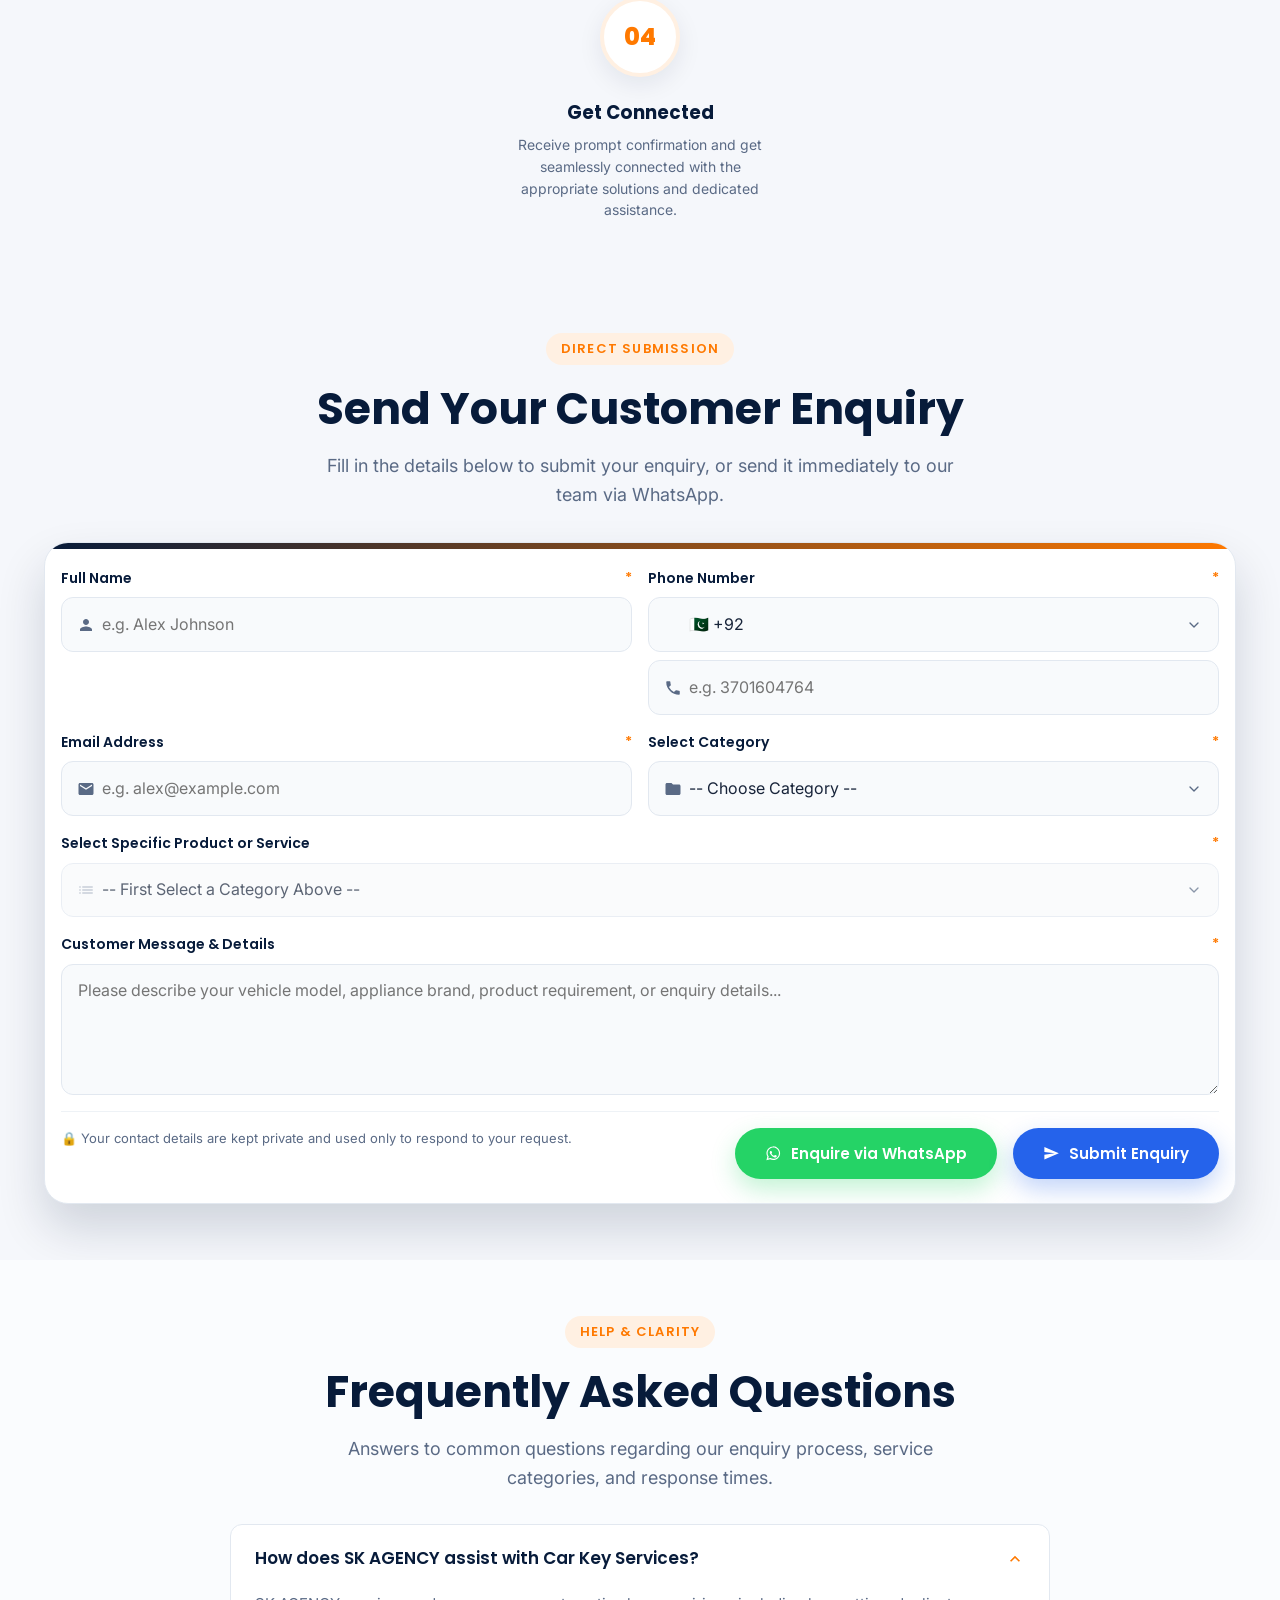
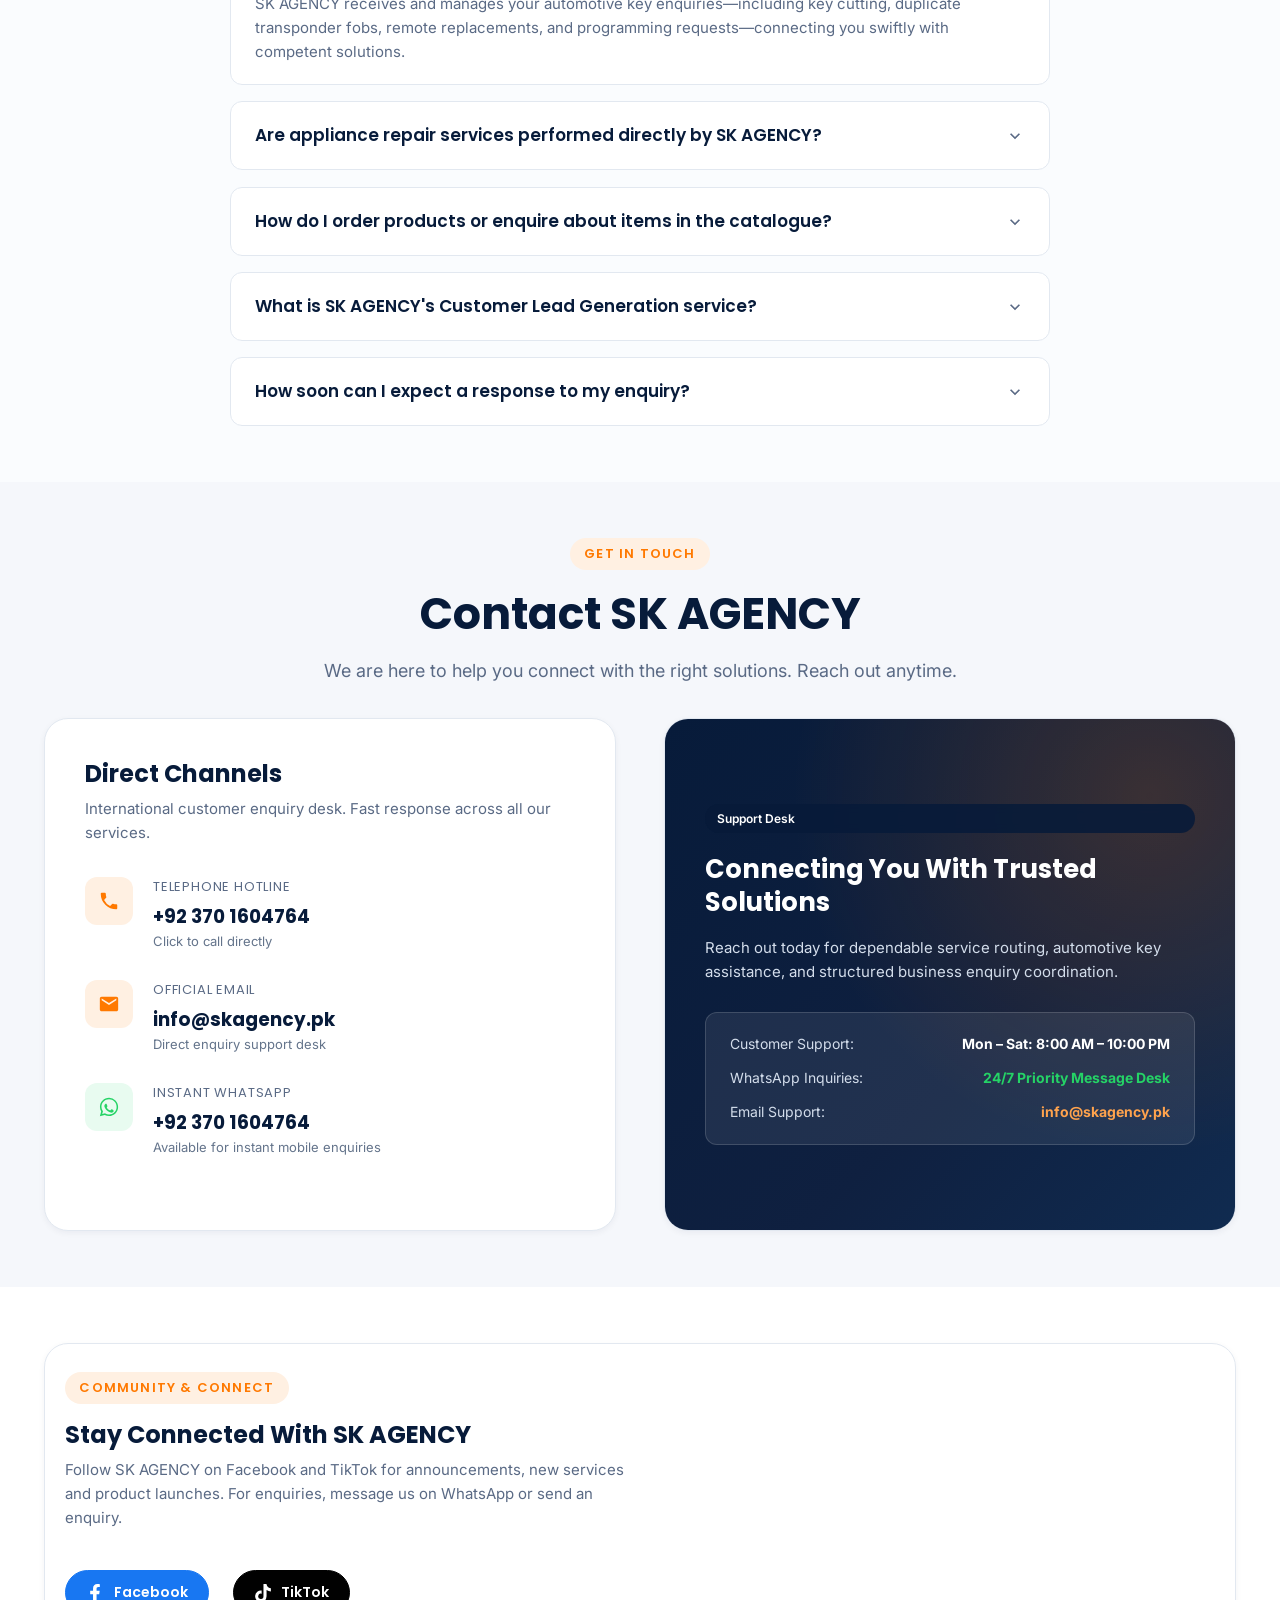
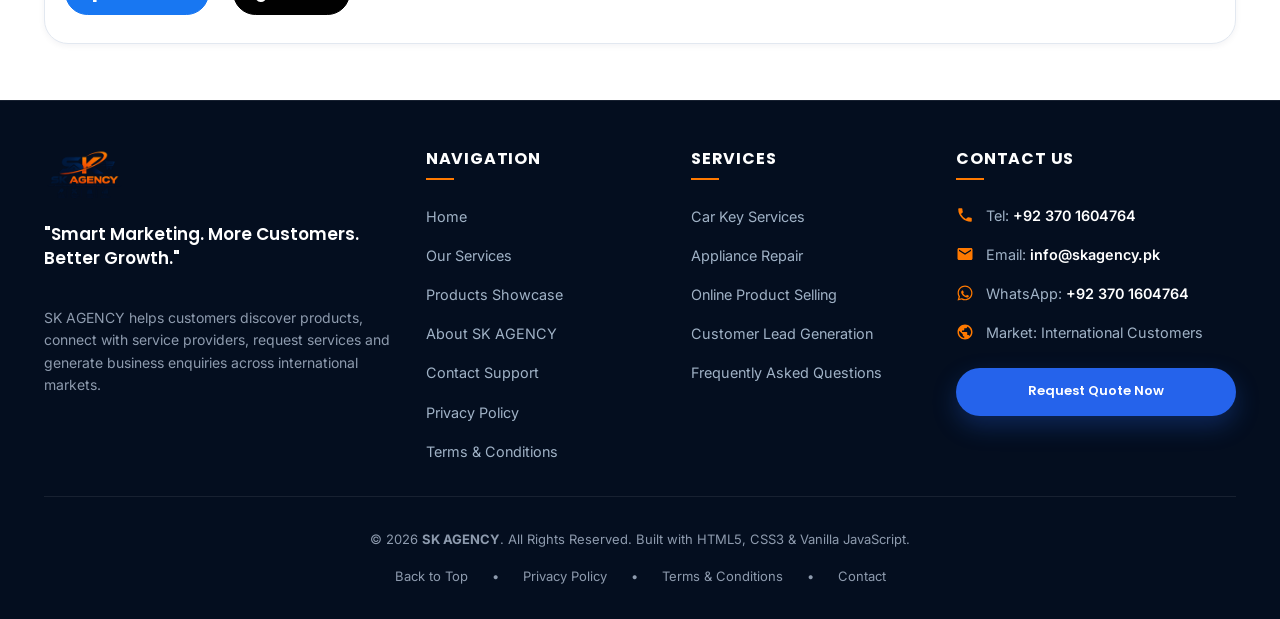
==== commit 4a66830c: "fix(footer): Lead Generation footer link now pre-fills Specific too The footer 'Customer Lead Genera" ====
--- a/index.html
+++ b/index.html
@@ -468,7 +468,7 @@
 
               <div class="service-action-row">
                 <button type="button" class="btn btn-primary btn-sm" data-enquire-category="Products" data-enquire-service="Custom product sourcing enquiry">
-                  Browse Product Catalogue
+                  Enquire About Product Sourcing
                 </button>
                 <a href="https://wa.me/923701604764?text=Hello%20SK%20AGENCY,%20I%20have%20an%20enquiry%20regarding%20Online%20Product%20Selling" target="_blank" rel="noopener noreferrer" class="link-arrow">
                   WhatsApp Support <span>&rarr;</span>
@@ -1114,6 +1114,7 @@
                     <option value="Car Key Services">Car Key Services</option>
                     <option value="Appliance Repair">Appliance Repair</option>
                     <option value="Products">Products</option>
+                    <option value="Lead Generation">Lead Generation</option>
                     <option value="Other Enquiries">Other Enquiries</option>
                   </select>
                 </div>
@@ -1407,7 +1408,7 @@
             <li class="footer-link-item"><a href="#services" data-enquire-category="Car Key Services">Car Key Services</a></li>
             <li class="footer-link-item"><a href="#services" data-enquire-category="Appliance Repair">Appliance Repair</a></li>
             <li class="footer-link-item"><a href="#products" data-enquire-category="Products">Online Product Selling</a></li>
-            <li class="footer-link-item"><a href="#enquiry" data-enquire-category="Lead Generation">Customer Lead Generation</a></li>
+            <li class="footer-link-item"><a href="#enquiry" data-enquire-category="Lead Generation" data-enquire-service="Customer lead generation">Customer Lead Generation</a></li>
             <li class="footer-link-item"><a href="#faq">Frequently Asked Questions</a></li>
           </ul>
         </div>
--- a/css/hero-light.css
+++ b/css/hero-light.css
@@ -31,7 +31,7 @@
 
   background-color: var(--hero-bg);
   background-image:
-    linear-gradient(180deg, rgba(248, 250, 252, 0.84) 0%, rgba(239, 246, 255, 0.72) 55%, rgba(248, 250, 252, 0.86) 100%),
+    linear-gradient(180deg, rgba(248, 250, 252, 0.75) 0%, rgba(239, 246, 255, 0.58) 55%, rgba(248, 250, 252, 0.78) 100%),
     var(--hero-bg-image);
   background-size: cover;
   background-position: center;
--- a/css/premium-animations.css
+++ b/css/premium-animations.css
@@ -112,7 +112,6 @@
 .product-card .product-body {
   display: flex;
   flex-direction: column;
-  height: 100%;
 }
 
 .product-card .product-summary {
@@ -138,6 +137,12 @@
 
 .service-card .service-body {
   max-height: 0;
+  /* min-height: 0 is the fix for the phantom gap: a flex item's automatic
+     minimum size (min-height: auto) otherwise keeps the collapsed body's
+     full content height in the card's intrinsic size, so every collapsed
+     card stayed ~170px taller than its visible content and the summary's
+     flex-grow turned that slack into empty white space. */
+  min-height: 0;
   overflow: hidden;
   opacity: 0;
   visibility: hidden;
@@ -160,6 +165,11 @@
 
 .product-card .product-details {
   max-height: 0;
+  /* min-height: 0 — same phantom-gap fix as .service-body above: without
+     it the collapsed details keep their full content height in the card's
+     intrinsic size, leaving ~170px of empty white space between the
+     caption and the View Details button on every collapsed card. */
+  min-height: 0;
   overflow: hidden;
   opacity: 0;
   visibility: hidden;
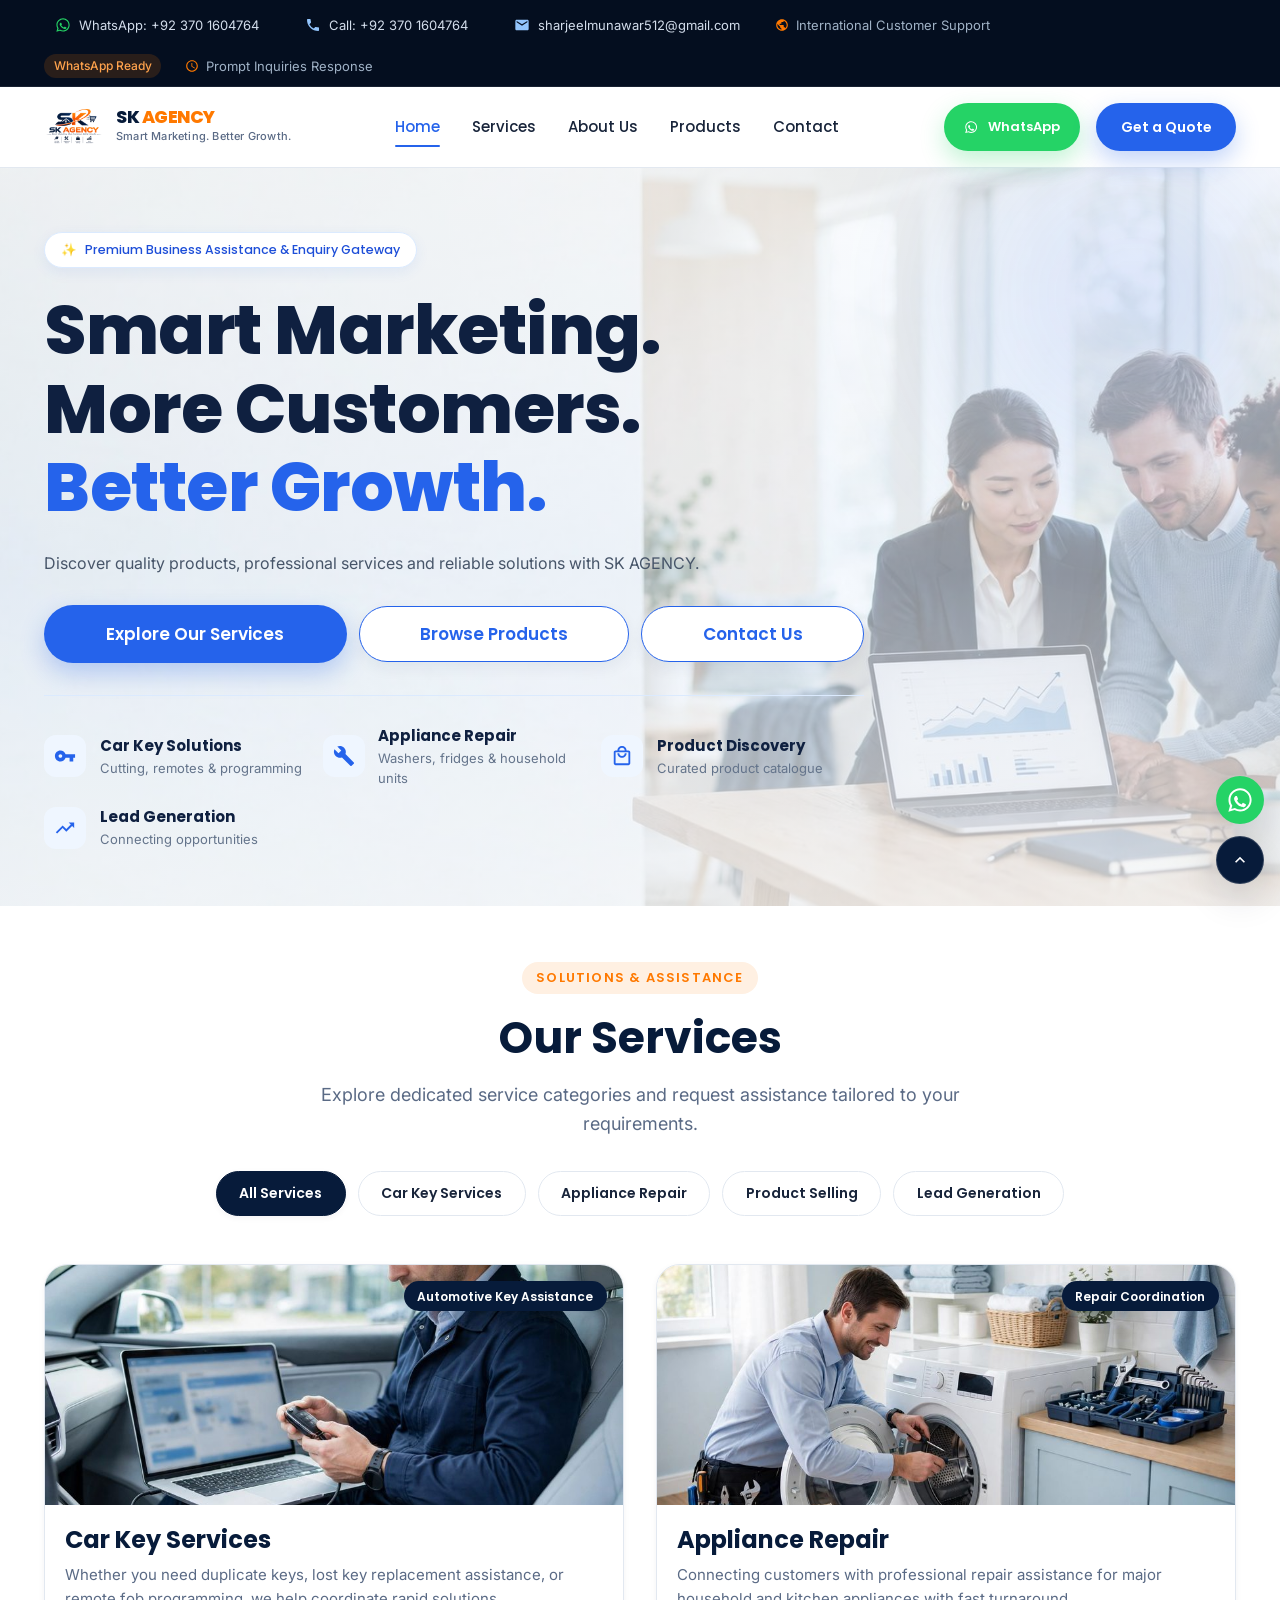
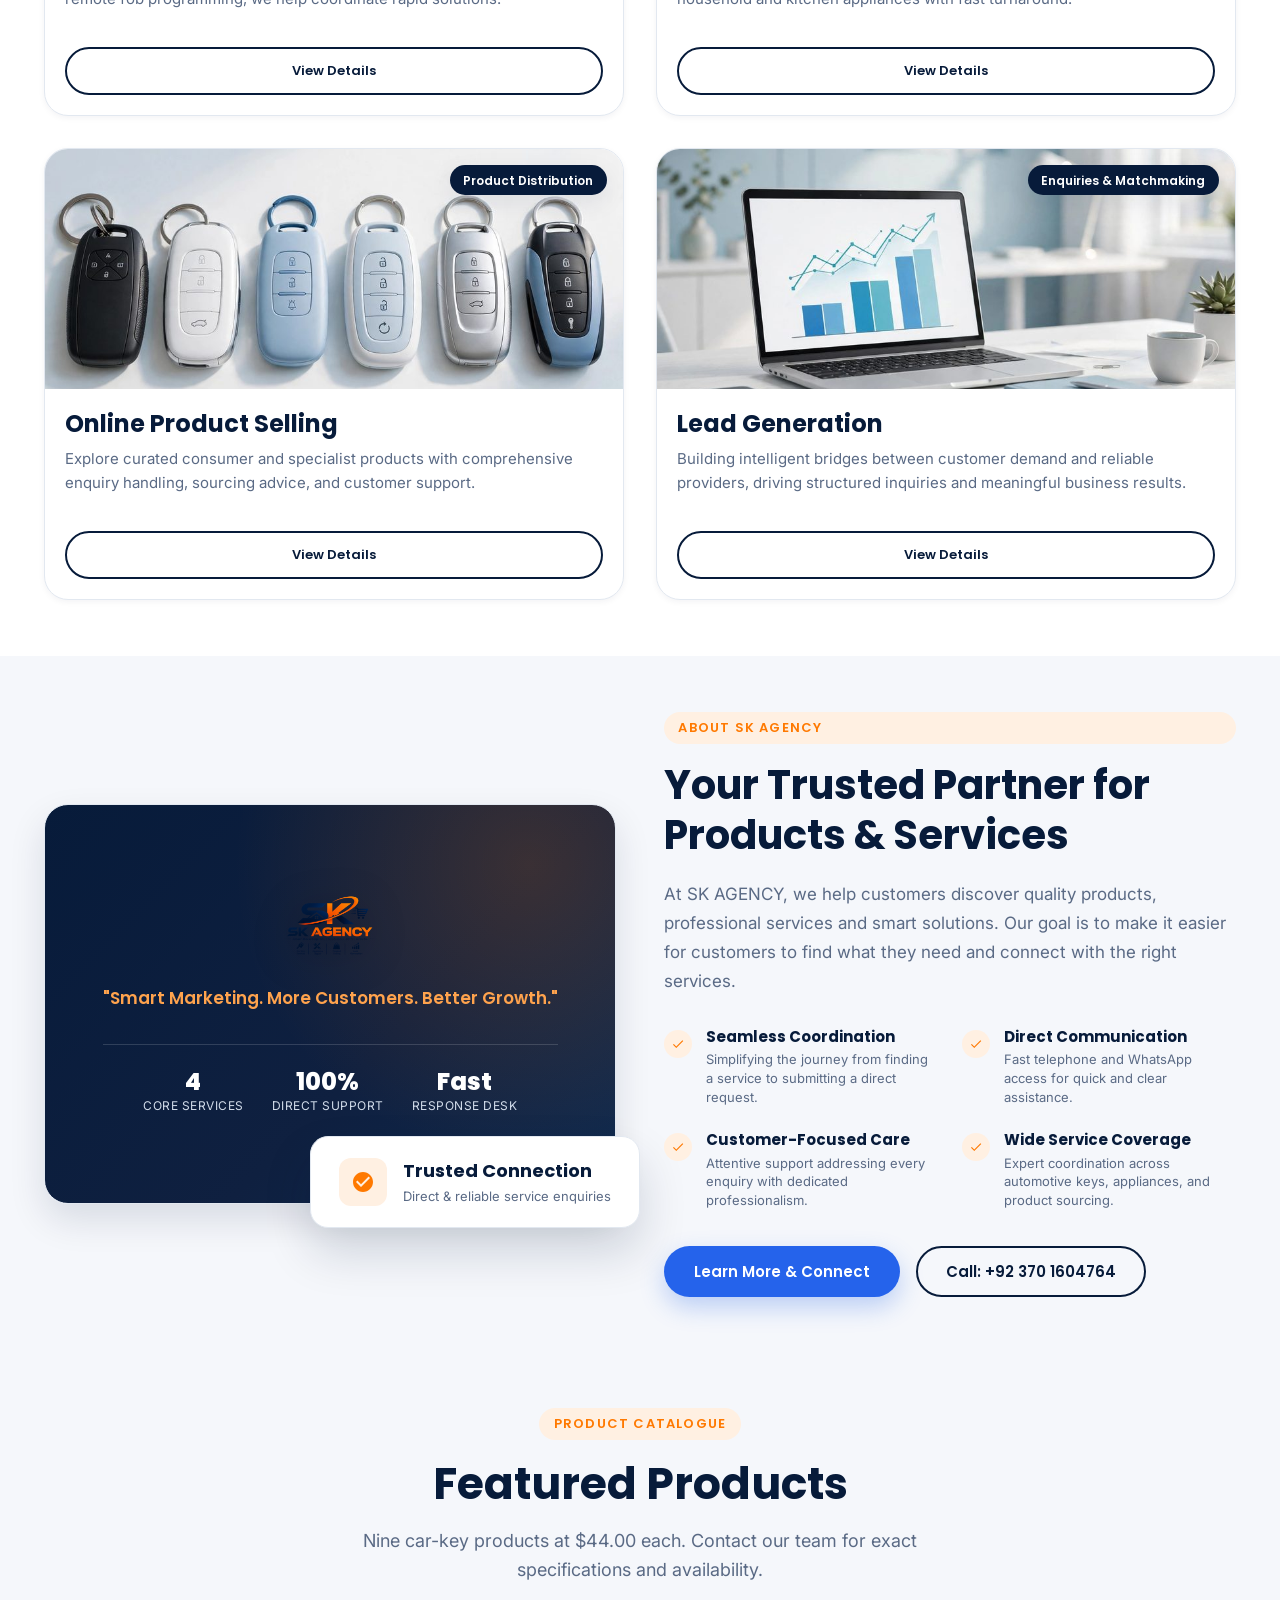
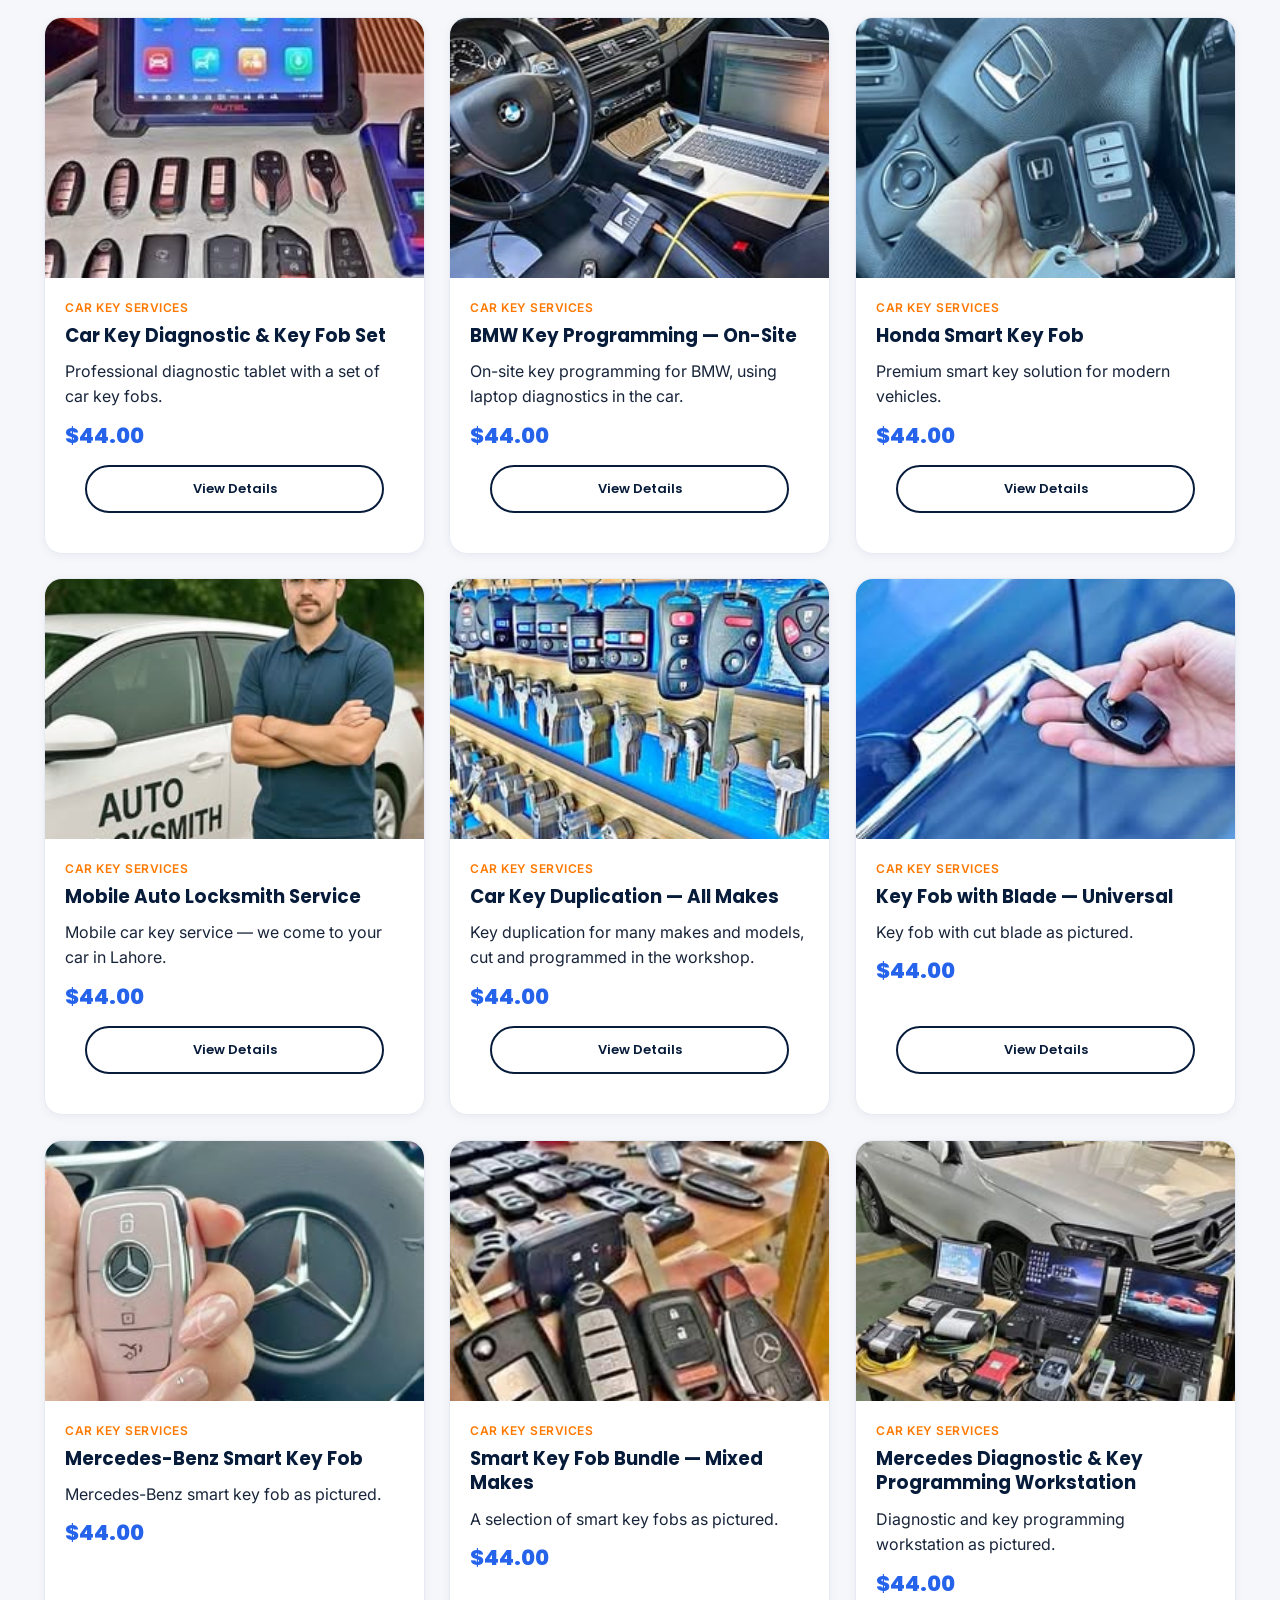
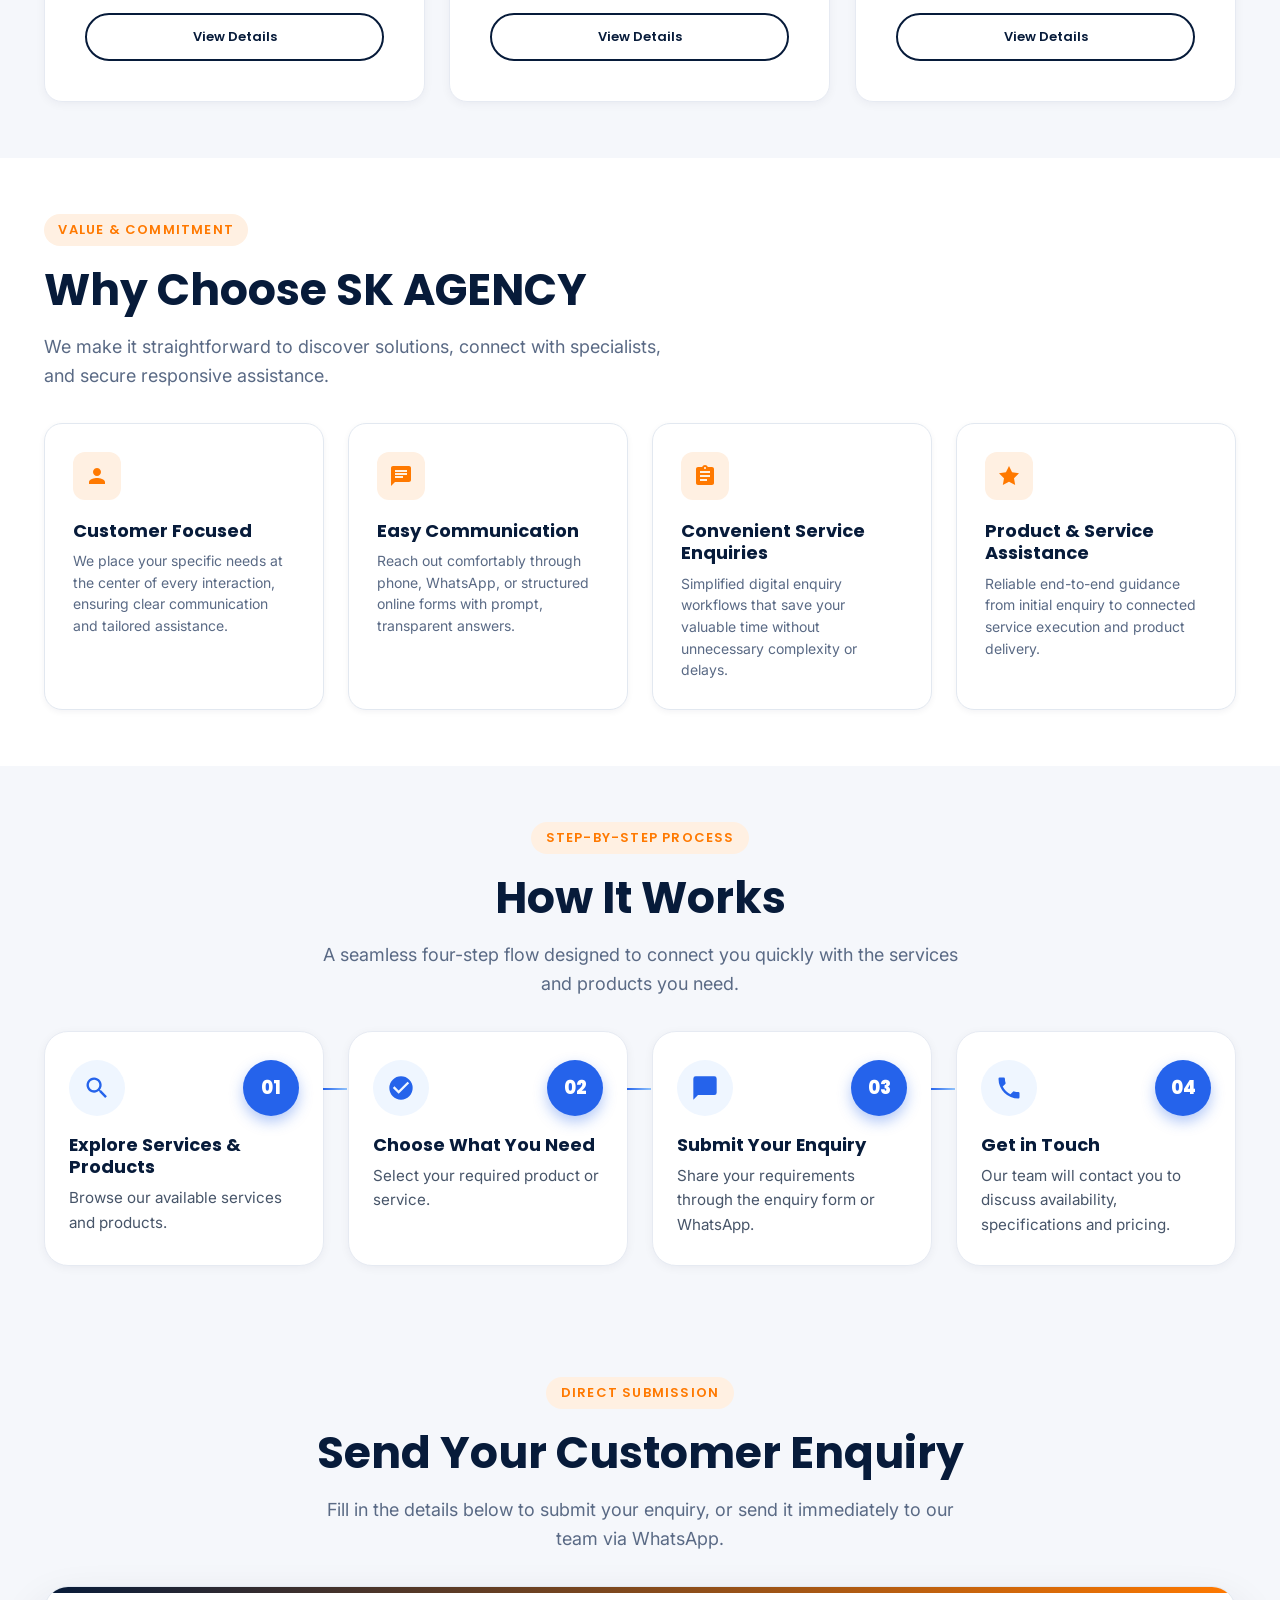
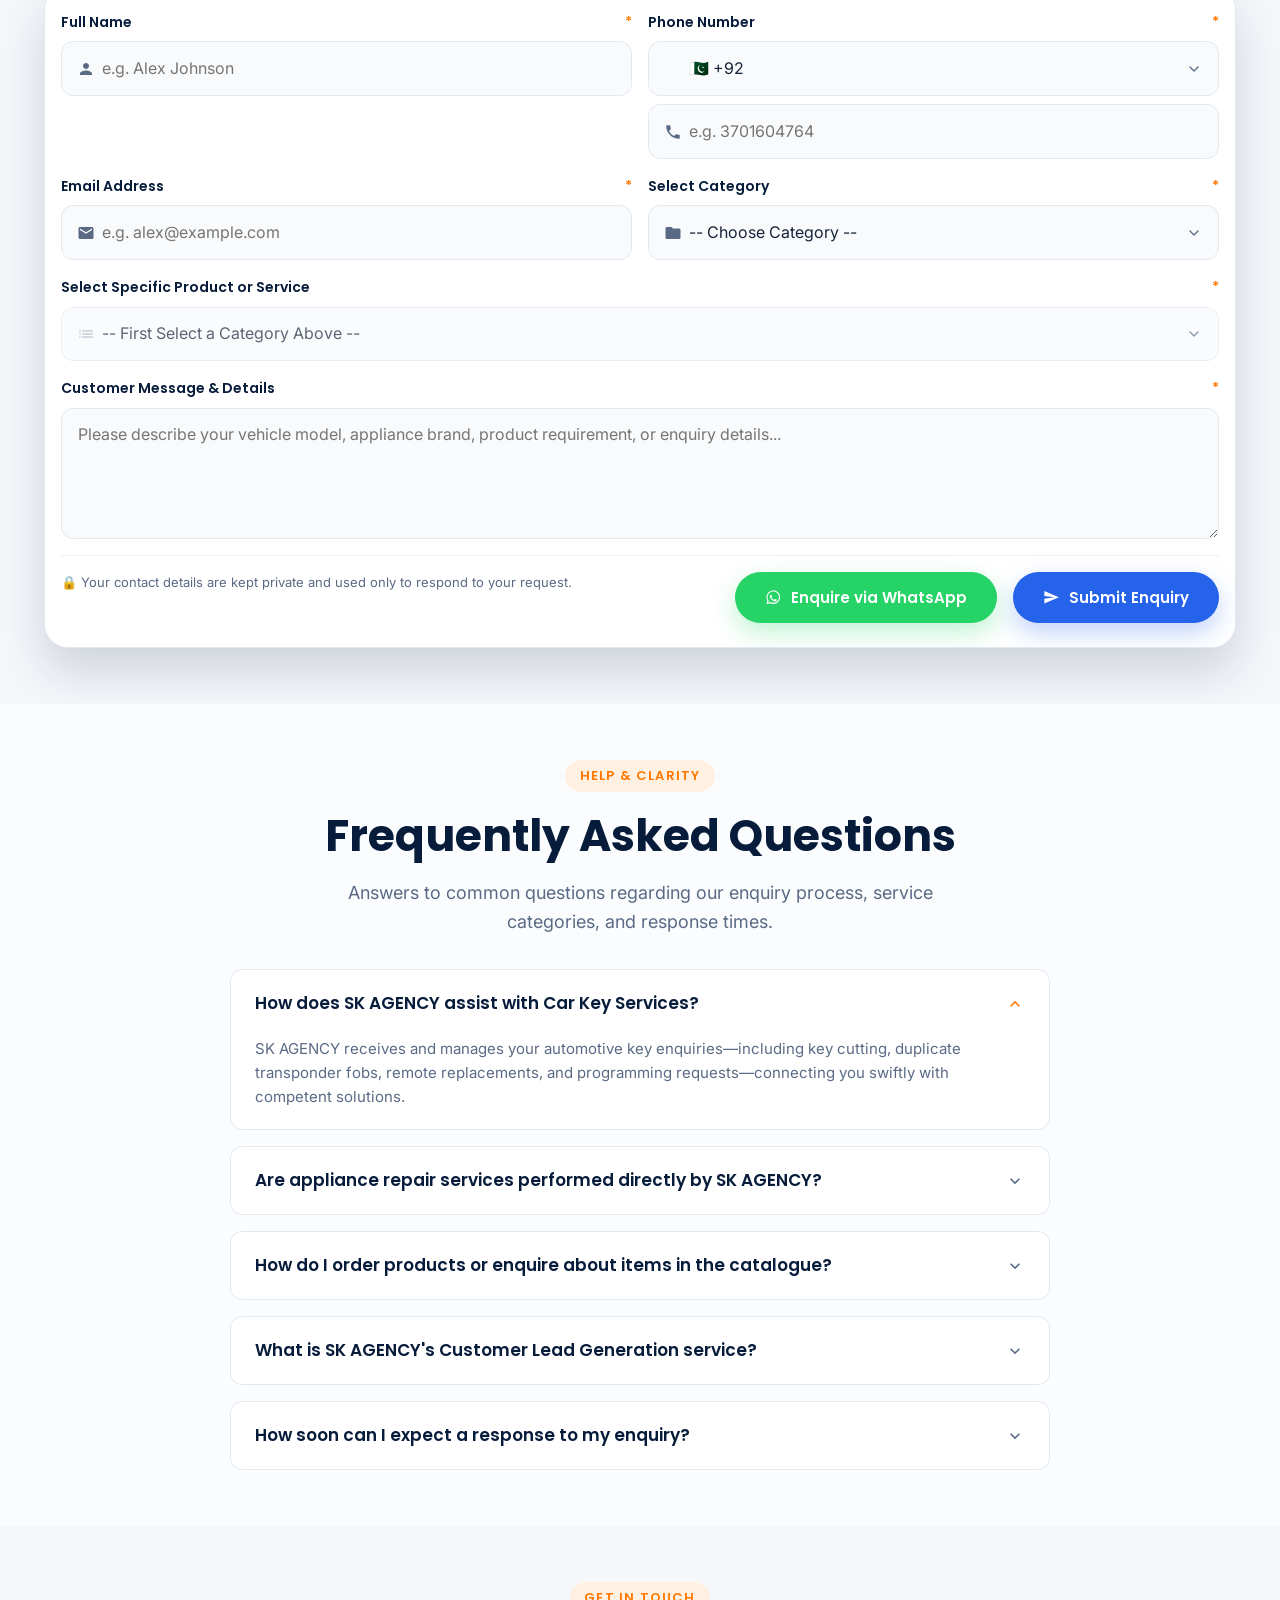
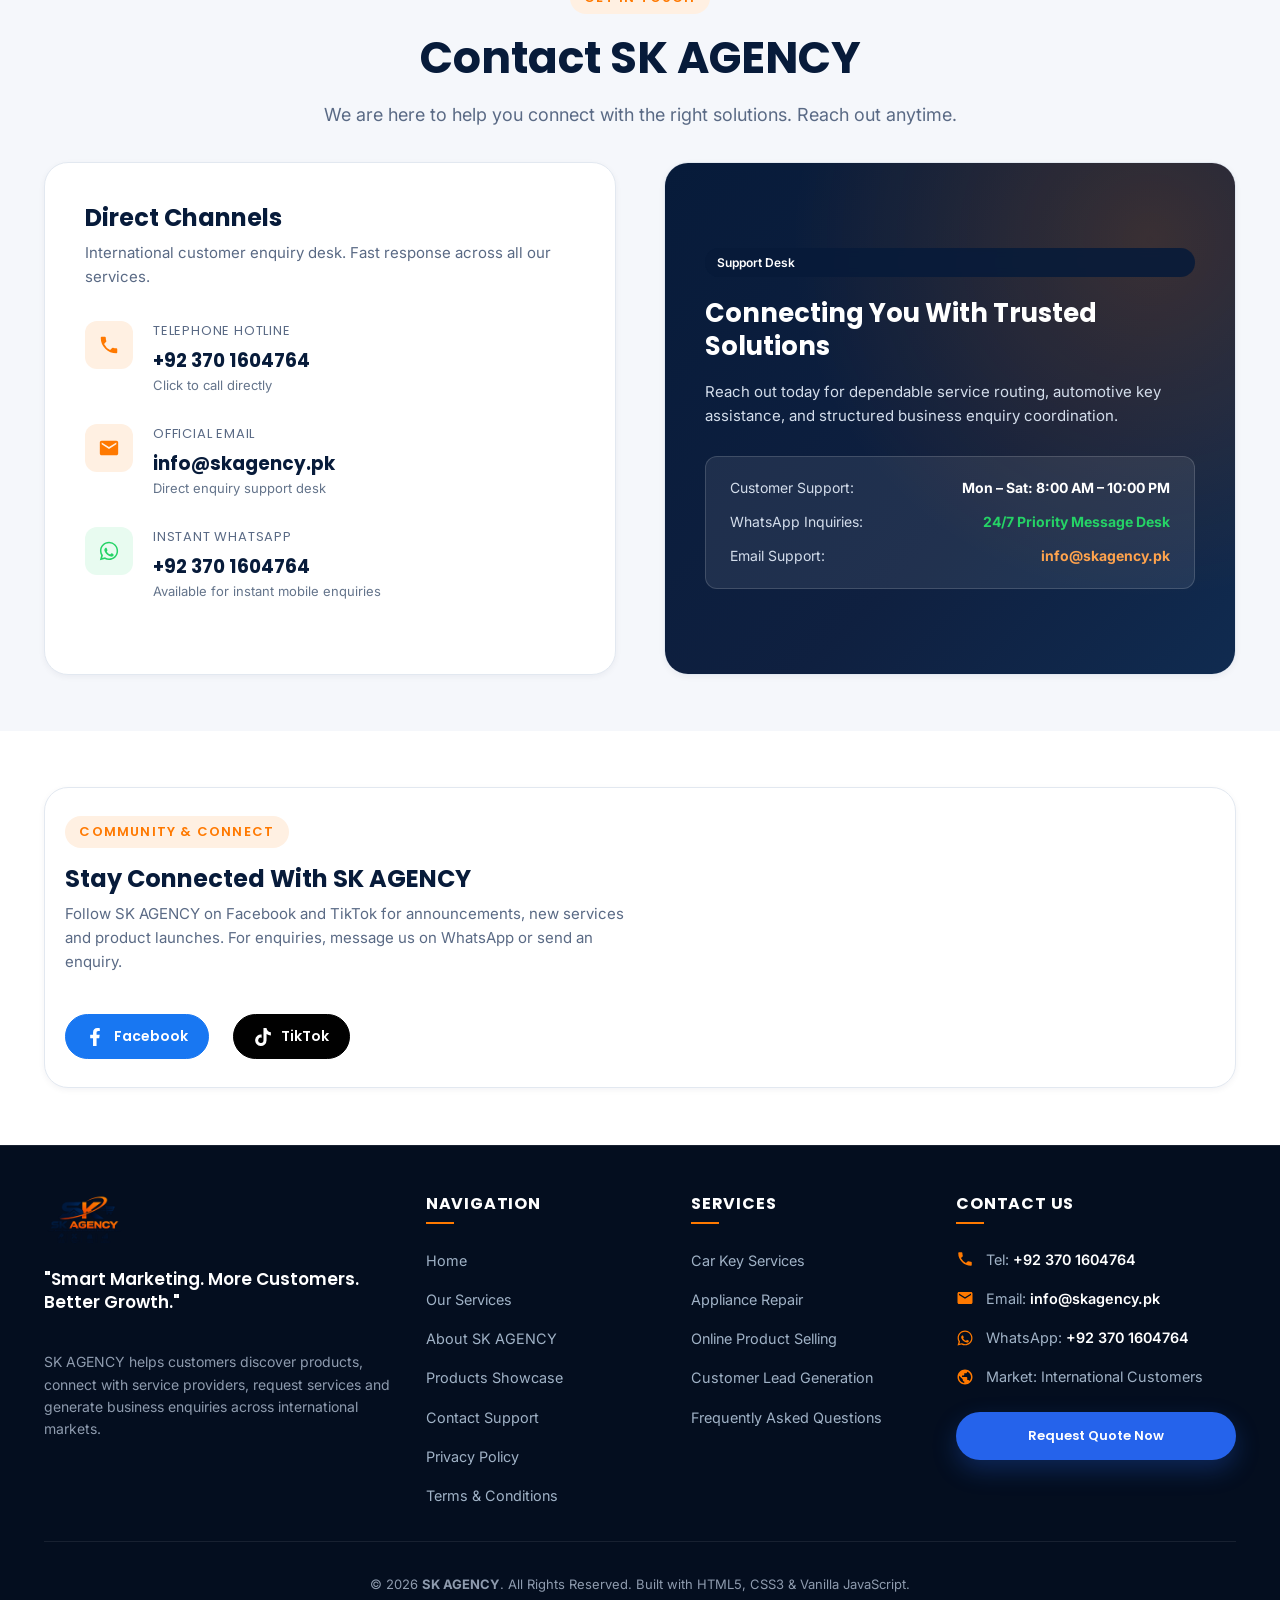
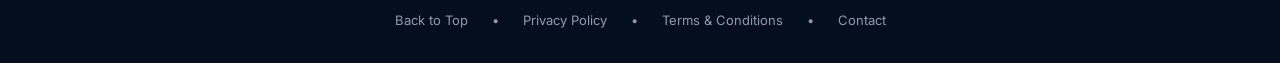
==== commit b6f48ce9: "feat(premium): remove demo products, reorder sections, service images, premium product cards, new Ho" ====
--- a/index.html
+++ b/index.html
@@ -44,6 +44,7 @@
   <link rel="stylesheet" href="css/responsive-fix.css">
   <link rel="stylesheet" href="css/clean-theme.css">
   <link rel="stylesheet" href="css/premium-animations.css">
+  <link rel="stylesheet" href="css/premium-upgrade.css">
 </head>
 <body>
 
@@ -53,22 +54,26 @@
   <div class="top-bar" role="region" aria-label="Quick contact header">
     <div class="container top-bar-content">
       <div class="top-bar-left">
-        <div class="top-bar-item">
+        <a href="https://wa.me/923701604764?text=Hello%20SK%20AGENCY%2C%20I%20have%20an%20enquiry." target="_blank" rel="noopener noreferrer" class="top-bar-link top-bar-whatsapp" aria-label="Chat with SK AGENCY on WhatsApp">
+          <svg viewBox="0 0 24 24"><path d="M12.04 2c-5.46 0-9.91 4.45-9.91 9.91 0 1.75.46 3.45 1.32 4.95L2.05 22l5.25-1.38c1.45.79 3.08 1.21 4.74 1.21 5.46 0 9.91-4.45 9.91-9.91 0-2.65-1.03-5.14-2.9-7.01A9.816 9.816 0 0012.04 2m.01 1.67c4.56 0 8.25 3.69 8.25 8.24 0 2.2-.86 4.28-2.42 5.84-1.56 1.56-3.64 2.42-5.83 2.42-1.42 0-2.82-.37-4.06-1.08l-.29-.17-3.11.82.83-3.03-.19-.3A8.188 8.188 0 013.78 11.9c0-4.55 3.7-8.23 8.27-8.23m4.53 11.66c-.25-.13-1.47-.72-1.7-.81-.23-.08-.39-.13-.56.13-.17.25-.64.81-.79.97-.14.17-.29.19-.54.06-.25-.13-1.06-.39-2.02-1.25-.75-.67-1.26-1.5-1.41-1.75-.14-.25-.02-.39.11-.51.11-.11.25-.29.38-.44.13-.14.17-.25.25-.42.08-.17.04-.31-.02-.44-.06-.13-.56-1.35-.77-1.85-.2-.49-.41-.42-.56-.43h-.48c-.17 0-.44.06-.67.31-.23.25-.88.86-.88 2.1 0 1.24.9 2.45 1.03 2.62.13.17 1.77 2.71 4.29 3.8 2.52 1.09 2.52.73 2.98.69.45-.04 1.47-.6 1.68-1.19.21-.58.21-1.08.15-1.19-.06-.1-.23-.17-.48-.29z"/></svg>
+          <span>WhatsApp: +92 370 1604764</span>
+        </a>
+        <a href="tel:+923701604764" class="top-bar-link" aria-label="Call SK AGENCY" title="Call SK AGENCY">
           <svg viewBox="0 0 24 24"><path d="M6.62 10.79a15.053 15.053 0 006.59 6.59l2.2-2.2a1 1 0 011.02-.24c1.12.37 2.33.57 3.57.57a1 1 0 011 1V20a1 1 0 01-1 1A17 17 0 013 4a1 1 0 011-1h3.5a1 1 0 011 1c0 1.25.2 2.45.57 3.57a1 1 0 01-.25 1.02l-2.2 2.2z"/></svg>
-          <span>Assistance Hotline: <a href="tel:+923701604764" title="Call SK AGENCY">+92 370 1604764</a></span>
-        </div>
-        <div class="top-bar-item">
+          <span>Call: +92 370 1604764</span>
+        </a>
+        <a href="mailto:sharjeelmunawar512@gmail.com?subject=Business%20Enquiry%20%E2%80%93%20SK%20AGENCY" class="top-bar-link" aria-label="Email SK AGENCY" title="Email SK AGENCY">
           <svg viewBox="0 0 24 24"><path d="M20 4H4c-1.1 0-1.99.9-1.99 2L2 18c0 1.1.9 2 2 2h16c1.1 0 2-.9 2-2V6c0-1.1-.9-2-2-2zm0 4l-8 5-8-5V6l8 5 8-5v2z"/></svg>
-          <span>Email: <a href="mailto:info@skagency.pk">info@skagency.pk</a></span>
-        </div>
-        <div class="top-bar-item">
+          <span>sharjeelmunawar512@gmail.com</span>
+        </a>
+        <div class="top-bar-item top-bar-item--text">
           <svg viewBox="0 0 24 24"><path d="M12 2C6.48 2 2 6.48 2 12s4.48 10 10 10 10-4.48 10-10S17.52 2 12 2zm-1 17.93c-3.95-.49-7-3.85-7-7.93 0-.62.08-1.21.21-1.79L9 15v1c0 1.1.9 2 2 2v1.93zm6.9-2.54c-.26-.81-1-1.39-1.9-1.39h-1v-3c0-.55-.45-1-1-1H8v-2h2c.55 0 1-.45 1-1V7h2c1.1 0 2-.9 2-2v-.41c2.93 1.19 5 4.06 5 7.41 0 2.08-.8 3.97-2.1 5.4z"/></svg>
           <span>International Customer Support</span>
         </div>
       </div>
       <div class="top-bar-right">
         <span class="top-badge">WhatsApp Ready</span>
-        <div class="top-bar-item">
+        <div class="top-bar-item top-bar-item--text">
           <svg viewBox="0 0 24 24"><path d="M11.99 2C6.47 2 2 6.48 2 12s4.47 10 9.99 10C17.52 22 22 17.52 22 12S17.52 2 11.99 2zM12 20c-4.42 0-8-3.58-8-8s3.58-8 8-8 8 3.58 8 8-3.58 8-8 8zm.5-13H11v6l5.25 3.15.75-1.23-4.5-2.67z"/></svg>
           <span>Prompt Inquiries Response</span>
         </div>
@@ -94,8 +99,8 @@
       <nav class="navbar-nav" aria-label="Main Navigation">
         <a href="#home" class="nav-link active">Home</a>
         <a href="#services" class="nav-link">Services</a>
+        <a href="#about" class="nav-link">About Us</a>
         <a href="#products" class="nav-link">Products</a>
-        <a href="#about" class="nav-link">About Us</a>
         <a href="#contact" class="nav-link">Contact</a>
       </nav>
 
@@ -121,8 +126,8 @@
       <div class="mobile-nav-links">
         <a href="#home" class="mobile-nav-link active">Home <span>&rarr;</span></a>
         <a href="#services" class="mobile-nav-link">Services <span>&rarr;</span></a>
+        <a href="#about" class="mobile-nav-link">About Us <span>&rarr;</span></a>
         <a href="#products" class="mobile-nav-link">Products <span>&rarr;</span></a>
-        <a href="#about" class="mobile-nav-link">About Us <span>&rarr;</span></a>
         <a href="#contact" class="mobile-nav-link">Contact <span>&rarr;</span></a>
       </div>
 
@@ -211,8 +216,229 @@
     </section>
 
 
+
     <!-- =======================================================================
-         5. About Us Section (CSS Executive Brand Showcase - No Stock Photos)
+         5. Our Services Section (4 Detailed Service Cards, Clean CSS Headers)
+         ======================================================================= -->
+    <section class="section section-alt" id="services" aria-label="Our Services">
+      <div class="container">
+        <div class="section-header reveal-on-scroll">
+          <span class="section-tag">Solutions &amp; Assistance</span>
+          <h2 class="section-title">Our Services</h2>
+          <p class="section-subtitle">
+            Explore dedicated service categories and request assistance tailored to your requirements.
+          </p>
+        </div>
+
+        <!-- Filter Tabs -->
+        <div class="services-tabs reveal-on-scroll">
+          <button class="tab-btn active" data-filter="all">All Services</button>
+          <button class="tab-btn" data-filter="car-keys">Car Key Services</button>
+          <button class="tab-btn" data-filter="appliance-repair">Appliance Repair</button>
+          <button class="tab-btn" data-filter="product-selling">Product Selling</button>
+          <button class="tab-btn" data-filter="lead-generation">Lead Generation</button>
+        </div>
+
+        <div class="services-grid">
+          <!-- Service Card 1: Car Key Services -->
+          <article class="service-card reveal-on-scroll" data-category="car-keys">
+            <div class="service-img-wrap">
+              <img src="assets/services/car-key-services.jpg" alt="Technician programming a car key fob with a laptop inside a car" class="service-img" loading="lazy">
+              <span class="service-badge">Automotive Key Assistance</span>
+            </div>
+            <div class="service-summary">
+              <div class="service-header-group">
+                              <h3 class="service-title">Car Key Services</h3>
+                              <p class="service-short-desc">
+                                Whether you need duplicate keys, lost key replacement assistance, or remote fob programming, we help coordinate rapid solutions.
+                              </p>
+                            </div>
+            </div>
+            <div class="service-body">
+              
+              <div class="service-features-list">
+                <div class="service-feature-item">
+                  <svg viewBox="0 0 24 24"><path d="M9 16.17L4.83 12l-1.42 1.41L9 19 21 7l-1.41-1.41z"/></svg>
+                  <span>Car key replacement assistance</span>
+                </div>
+                <div class="service-feature-item">
+                  <svg viewBox="0 0 24 24"><path d="M9 16.17L4.83 12l-1.42 1.41L9 19 21 7l-1.41-1.41z"/></svg>
+                  <span>Car key duplication</span>
+                </div>
+                <div class="service-feature-item">
+                  <svg viewBox="0 0 24 24"><path d="M9 16.17L4.83 12l-1.42 1.41L9 19 21 7l-1.41-1.41z"/></svg>
+                  <span>Remote key assistance</span>
+                </div>
+                <div class="service-feature-item">
+                  <svg viewBox="0 0 24 24"><path d="M9 16.17L4.83 12l-1.42 1.41L9 19 21 7l-1.41-1.41z"/></svg>
+                  <span>Key programming enquiries</span>
+                </div>
+              </div>
+
+              <div class="service-action-row">
+                <button type="button" class="btn btn-primary btn-sm" data-enquire-category="Car Key Services" data-enquire-service="Car key replacement">
+                  Enquire About Car Keys
+                </button>
+                <a href="https://wa.me/923701604764?text=Hello%20SK%20AGENCY,%20I%20have%20an%20enquiry%20regarding%20Car%20Key%20Services" target="_blank" rel="noopener noreferrer" class="link-arrow">
+                  WhatsApp Support <span>&rarr;</span>
+                </a>
+              </div>
+            </div>
+          </article>
+
+          <!-- Service Card 2: Appliance Repair Assistance -->
+          <article class="service-card reveal-on-scroll" data-category="appliance-repair">
+            <div class="service-img-wrap">
+              <img src="assets/services/appliance-repair.jpg" alt="Technician repairing a washing machine in a bright laundry room" class="service-img" loading="lazy">
+              <span class="service-badge">Repair Coordination</span>
+            </div>
+            <div class="service-summary">
+              <div class="service-header-group">
+                              <h3 class="service-title">Appliance Repair</h3>
+                              <p class="service-short-desc">
+                                Connecting customers with professional repair assistance for major household and kitchen appliances with fast turnaround.
+                              </p>
+                            </div>
+            </div>
+            <div class="service-body">
+              
+              <div class="service-features-list">
+                <div class="service-feature-item">
+                  <svg viewBox="0 0 24 24"><path d="M9 16.17L4.83 12l-1.42 1.41L9 19 21 7l-1.41-1.41z"/></svg>
+                  <span>Washing machine repair</span>
+                </div>
+                <div class="service-feature-item">
+                  <svg viewBox="0 0 24 24"><path d="M9 16.17L4.83 12l-1.42 1.41L9 19 21 7l-1.41-1.41z"/></svg>
+                  <span>Refrigerator repair</span>
+                </div>
+                <div class="service-feature-item">
+                  <svg viewBox="0 0 24 24"><path d="M9 16.17L4.83 12l-1.42 1.41L9 19 21 7l-1.41-1.41z"/></svg>
+                  <span>Microwave repair</span>
+                </div>
+                <div class="service-feature-item">
+                  <svg viewBox="0 0 24 24"><path d="M9 16.17L4.83 12l-1.42 1.41L9 19 21 7l-1.41-1.41z"/></svg>
+                  <span>Other appliance repair enquiries</span>
+                </div>
+              </div>
+
+              <div class="service-clarification">
+                <strong>Notice:</strong> SK AGENCY assists customers by connecting them with qualified service technicians and coordinating enquiries.
+              </div>
+
+              <div class="service-action-row">
+                <button type="button" class="btn btn-primary btn-sm" data-enquire-category="Appliance Repair" data-enquire-service="Washing machine repair">
+                  Request Appliance Assistance
+                </button>
+                <a href="https://wa.me/923701604764?text=Hello%20SK%20AGENCY,%20I%20have%20an%20enquiry%20regarding%20Appliance%20Repair" target="_blank" rel="noopener noreferrer" class="link-arrow">
+                  WhatsApp Support <span>&rarr;</span>
+                </a>
+              </div>
+            </div>
+          </article>
+
+          <!-- Service Card 3: Online Product Selling -->
+          <article class="service-card reveal-on-scroll" data-category="product-selling">
+            <div class="service-img-wrap">
+              <img src="assets/services/product-selling.jpg" alt="A row of modern car key fobs arranged for online sale" class="service-img" loading="lazy">
+              <span class="service-badge">Product Distribution</span>
+            </div>
+            <div class="service-summary">
+              <div class="service-header-group">
+                              <h3 class="service-title">Online Product Selling</h3>
+                              <p class="service-short-desc">
+                                Explore curated consumer and specialist products with comprehensive enquiry handling, sourcing advice, and customer support.
+                              </p>
+                            </div>
+            </div>
+            <div class="service-body">
+              
+              <div class="service-features-list">
+                <div class="service-feature-item">
+                  <svg viewBox="0 0 24 24"><path d="M9 16.17L4.83 12l-1.42 1.41L9 19 21 7l-1.41-1.41z"/></svg>
+                  <span>Product discovery &amp; catalogue exploration</span>
+                </div>
+                <div class="service-feature-item">
+                  <svg viewBox="0 0 24 24"><path d="M9 16.17L4.83 12l-1.42 1.41L9 19 21 7l-1.41-1.41z"/></svg>
+                  <span>Product specifications &amp; enquiries</span>
+                </div>
+                <div class="service-feature-item">
+                  <svg viewBox="0 0 24 24"><path d="M9 16.17L4.83 12l-1.42 1.41L9 19 21 7l-1.41-1.41z"/></svg>
+                  <span>Customer procurement assistance</span>
+                </div>
+                <div class="service-feature-item">
+                  <svg viewBox="0 0 24 24"><path d="M9 16.17L4.83 12l-1.42 1.41L9 19 21 7l-1.41-1.41z"/></svg>
+                  <span>Custom sourcing requests</span>
+                </div>
+              </div>
+
+              <div class="service-action-row">
+                <button type="button" class="btn btn-primary btn-sm" data-enquire-category="Products" data-enquire-service="Custom product sourcing enquiry">
+                  Enquire About Product Sourcing
+                </button>
+                <a href="https://wa.me/923701604764?text=Hello%20SK%20AGENCY,%20I%20have%20an%20enquiry%20regarding%20Online%20Product%20Selling" target="_blank" rel="noopener noreferrer" class="link-arrow">
+                  WhatsApp Support <span>&rarr;</span>
+                </a>
+                <a href="#products" class="link-arrow">
+                  View Showcase <span>&rarr;</span>
+                </a>
+              </div>
+            </div>
+          </article>
+
+          <!-- Service Card 4: Customer Lead Generation -->
+          <article class="service-card reveal-on-scroll" data-category="lead-generation">
+            <div class="service-img-wrap">
+              <img src="assets/services/lead-generation.jpg" alt="Laptop showing growth charts on a bright office desk" class="service-img" loading="lazy">
+              <span class="service-badge">Enquiries &amp; Matchmaking</span>
+            </div>
+            <div class="service-summary">
+              <div class="service-header-group">
+                              <h3 class="service-title">Lead Generation</h3>
+                              <p class="service-short-desc">
+                                Building intelligent bridges between customer demand and reliable providers, driving structured inquiries and meaningful business results.
+                              </p>
+                            </div>
+            </div>
+            <div class="service-body">
+              
+              <div class="service-features-list">
+                <div class="service-feature-item">
+                  <svg viewBox="0 0 24 24"><path d="M9 16.17L4.83 12l-1.42 1.41L9 19 21 7l-1.41-1.41z"/></svg>
+                  <span>Customer enquiries routing</span>
+                </div>
+                <div class="service-feature-item">
+                  <svg viewBox="0 0 24 24"><path d="M9 16.17L4.83 12l-1.42 1.41L9 19 21 7l-1.41-1.41z"/></svg>
+                  <span>Service request qualification</span>
+                </div>
+                <div class="service-feature-item">
+                  <svg viewBox="0 0 24 24"><path d="M9 16.17L4.83 12l-1.42 1.41L9 19 21 7l-1.41-1.41z"/></svg>
+                  <span>Connecting customers with relevant services</span>
+                </div>
+                <div class="service-feature-item">
+                  <svg viewBox="0 0 24 24"><path d="M9 16.17L4.83 12l-1.42 1.41L9 19 21 7l-1.41-1.41z"/></svg>
+                  <span>Targeted lead capture and growth solutions</span>
+                </div>
+              </div>
+
+              <div class="service-action-row">
+                <button type="button" class="btn btn-primary btn-sm" data-enquire-category="Lead Generation" data-enquire-service="Customer lead generation">
+                  Start Growth Enquiry
+                </button>
+                <a href="https://wa.me/923701604764?text=Hello%20SK%20AGENCY,%20I%20have%20an%20enquiry%20regarding%20Lead%20Generation" target="_blank" rel="noopener noreferrer" class="link-arrow">
+                  WhatsApp Support <span>&rarr;</span>
+                </a>
+                <a href="#enquiry" class="link-arrow">
+                  Fill Form <span>&rarr;</span>
+                </a>
+              </div>
+            </div>
+          </article>
+        </div>
+      </div>
+    </section>
+
+    <!-- =======================================================================
+         6. About Us Section (CSS Executive Brand Showcase - No Stock Photos)
          ======================================================================= -->
     <section class="section" id="about" aria-label="About Us">
       <div class="container">
@@ -307,428 +533,24 @@
     </section>
 
     <!-- =======================================================================
-         6. Our Services Section (4 Detailed Service Cards, Clean CSS Headers)
-         ======================================================================= -->
-    <section class="section section-alt" id="services" aria-label="Our Services">
-      <div class="container">
-        <div class="section-header reveal-on-scroll">
-          <span class="section-tag">Solutions &amp; Assistance</span>
-          <h2 class="section-title">Our Services</h2>
-          <p class="section-subtitle">
-            Explore dedicated service categories and request assistance tailored to your requirements.
-          </p>
-        </div>
-
-        <!-- Filter Tabs -->
-        <div class="services-tabs reveal-on-scroll">
-          <button class="tab-btn active" data-filter="all">All Services</button>
-          <button class="tab-btn" data-filter="car-keys">Car Key Services</button>
-          <button class="tab-btn" data-filter="appliance-repair">Appliance Repair</button>
-          <button class="tab-btn" data-filter="product-selling">Product Selling</button>
-          <button class="tab-btn" data-filter="lead-generation">Lead Generation</button>
-        </div>
-
-        <div class="services-grid">
-          <!-- Service Card 1: Car Key Services -->
-          <article class="service-card reveal-on-scroll" data-category="car-keys">
-            <div class="service-icon-header">
-              <span class="service-badge">Automotive Key Assistance</span>
-              <div class="service-header-icon">
-                <svg viewBox="0 0 24 24"><path d="M12.65 10C11.83 7.67 9.61 6 7 6c-3.31 0-6 2.69-6 6s2.69 6 6 6c2.61 0 4.83-1.67 5.65-4H17v4h4v-4h2v-4H12.65zM7 14c-1.1 0-2-.9-2-2s.9-2 2-2 2 .9 2 2-.9 2-2 2z"/></svg>
-              </div>
-            </div>
-            <div class="service-summary">
-              <div class="service-header-group">
-                              <h3 class="service-title">Car Key Services</h3>
-                              <p class="service-short-desc">
-                                Whether you need duplicate keys, lost key replacement assistance, or remote fob programming, we help coordinate rapid solutions.
-                              </p>
-                            </div>
-            </div>
-            <div class="service-body">
-              
-              <div class="service-features-list">
-                <div class="service-feature-item">
-                  <svg viewBox="0 0 24 24"><path d="M9 16.17L4.83 12l-1.42 1.41L9 19 21 7l-1.41-1.41z"/></svg>
-                  <span>Car key replacement assistance</span>
-                </div>
-                <div class="service-feature-item">
-                  <svg viewBox="0 0 24 24"><path d="M9 16.17L4.83 12l-1.42 1.41L9 19 21 7l-1.41-1.41z"/></svg>
-                  <span>Car key duplication</span>
-                </div>
-                <div class="service-feature-item">
-                  <svg viewBox="0 0 24 24"><path d="M9 16.17L4.83 12l-1.42 1.41L9 19 21 7l-1.41-1.41z"/></svg>
-                  <span>Remote key assistance</span>
-                </div>
-                <div class="service-feature-item">
-                  <svg viewBox="0 0 24 24"><path d="M9 16.17L4.83 12l-1.42 1.41L9 19 21 7l-1.41-1.41z"/></svg>
-                  <span>Key programming enquiries</span>
-                </div>
-              </div>
-
-              <div class="service-action-row">
-                <button type="button" class="btn btn-primary btn-sm" data-enquire-category="Car Key Services" data-enquire-service="Car key replacement">
-                  Enquire About Car Keys
-                </button>
-                <a href="https://wa.me/923701604764?text=Hello%20SK%20AGENCY,%20I%20have%20an%20enquiry%20regarding%20Car%20Key%20Services" target="_blank" rel="noopener noreferrer" class="link-arrow">
-                  WhatsApp Support <span>&rarr;</span>
-                </a>
-              </div>
-            </div>
-          </article>
-
-          <!-- Service Card 2: Appliance Repair Assistance -->
-          <article class="service-card reveal-on-scroll" data-category="appliance-repair">
-            <div class="service-icon-header">
-              <span class="service-badge">Repair Coordination</span>
-              <div class="service-header-icon">
-                <svg viewBox="0 0 24 24"><path d="M22.7 19l-9.1-9.1c.9-2.3.4-5-1.5-6.9-2-2-5-2.4-7.4-1.3L9 6 6 9 1.6 4.7C.4 7.1.9 10.1 2.9 12.1c1.9 1.9 4.6 2.4 6.9 1.5l9.1 9.1c.4.4 1 .4 1.4 0l2.3-2.3c.5-.4.5-1.1.1-1.4z"/></svg>
-              </div>
-            </div>
-            <div class="service-summary">
-              <div class="service-header-group">
-                              <h3 class="service-title">Appliance Repair</h3>
-                              <p class="service-short-desc">
-                                Connecting customers with professional repair assistance for major household and kitchen appliances with fast turnaround.
-                              </p>
-                            </div>
-            </div>
-            <div class="service-body">
-              
-              <div class="service-features-list">
-                <div class="service-feature-item">
-                  <svg viewBox="0 0 24 24"><path d="M9 16.17L4.83 12l-1.42 1.41L9 19 21 7l-1.41-1.41z"/></svg>
-                  <span>Washing machine repair</span>
-                </div>
-                <div class="service-feature-item">
-                  <svg viewBox="0 0 24 24"><path d="M9 16.17L4.83 12l-1.42 1.41L9 19 21 7l-1.41-1.41z"/></svg>
-                  <span>Refrigerator repair</span>
-                </div>
-                <div class="service-feature-item">
-                  <svg viewBox="0 0 24 24"><path d="M9 16.17L4.83 12l-1.42 1.41L9 19 21 7l-1.41-1.41z"/></svg>
-                  <span>Microwave repair</span>
-                </div>
-                <div class="service-feature-item">
-                  <svg viewBox="0 0 24 24"><path d="M9 16.17L4.83 12l-1.42 1.41L9 19 21 7l-1.41-1.41z"/></svg>
-                  <span>Other appliance repair enquiries</span>
-                </div>
-              </div>
-
-              <div class="service-clarification">
-                <strong>Notice:</strong> SK AGENCY assists customers by connecting them with qualified service technicians and coordinating enquiries.
-              </div>
-
-              <div class="service-action-row">
-                <button type="button" class="btn btn-primary btn-sm" data-enquire-category="Appliance Repair" data-enquire-service="Washing machine repair">
-                  Request Appliance Assistance
-                </button>
-                <a href="https://wa.me/923701604764?text=Hello%20SK%20AGENCY,%20I%20have%20an%20enquiry%20regarding%20Appliance%20Repair" target="_blank" rel="noopener noreferrer" class="link-arrow">
-                  WhatsApp Support <span>&rarr;</span>
-                </a>
-              </div>
-            </div>
-          </article>
-
-          <!-- Service Card 3: Online Product Selling -->
-          <article class="service-card reveal-on-scroll" data-category="product-selling">
-            <div class="service-icon-header">
-              <span class="service-badge">Product Distribution</span>
-              <div class="service-header-icon">
-                <svg viewBox="0 0 24 24"><path d="M19 6h-2c0-2.76-2.24-5-5-5S7 3.24 7 6H5c-1.1 0-1.99.9-1.99 2L3 20c0 1.1.9 2 2 2h14c1.1 0 2-.9 2-2V8c0-1.1-.9-2-2-2zm-7-3c1.66 0 3 1.34 3 3H9c0-1.66 1.34-3 3-3zm7 17H5V8h14v12zm-7-8c-1.66 0-3-1.34-3-3H7c0 2.76 2.24 5 5 5s5-2.24 5-5h-2c0 1.66-1.34 3-3 3z"/></svg>
-              </div>
-            </div>
-            <div class="service-summary">
-              <div class="service-header-group">
-                              <h3 class="service-title">Online Product Selling</h3>
-                              <p class="service-short-desc">
-                                Explore curated consumer and specialist products with comprehensive enquiry handling, sourcing advice, and customer support.
-                              </p>
-                            </div>
-            </div>
-            <div class="service-body">
-              
-              <div class="service-features-list">
-                <div class="service-feature-item">
-                  <svg viewBox="0 0 24 24"><path d="M9 16.17L4.83 12l-1.42 1.41L9 19 21 7l-1.41-1.41z"/></svg>
-                  <span>Product discovery &amp; catalogue exploration</span>
-                </div>
-                <div class="service-feature-item">
-                  <svg viewBox="0 0 24 24"><path d="M9 16.17L4.83 12l-1.42 1.41L9 19 21 7l-1.41-1.41z"/></svg>
-                  <span>Product specifications &amp; enquiries</span>
-                </div>
-                <div class="service-feature-item">
-                  <svg viewBox="0 0 24 24"><path d="M9 16.17L4.83 12l-1.42 1.41L9 19 21 7l-1.41-1.41z"/></svg>
-                  <span>Customer procurement assistance</span>
-                </div>
-                <div class="service-feature-item">
-                  <svg viewBox="0 0 24 24"><path d="M9 16.17L4.83 12l-1.42 1.41L9 19 21 7l-1.41-1.41z"/></svg>
-                  <span>Custom sourcing requests</span>
-                </div>
-              </div>
-
-              <div class="service-action-row">
-                <button type="button" class="btn btn-primary btn-sm" data-enquire-category="Products" data-enquire-service="Custom product sourcing enquiry">
-                  Enquire About Product Sourcing
-                </button>
-                <a href="https://wa.me/923701604764?text=Hello%20SK%20AGENCY,%20I%20have%20an%20enquiry%20regarding%20Online%20Product%20Selling" target="_blank" rel="noopener noreferrer" class="link-arrow">
-                  WhatsApp Support <span>&rarr;</span>
-                </a>
-                <a href="#products" class="link-arrow">
-                  View Showcase <span>&rarr;</span>
-                </a>
-              </div>
-            </div>
-          </article>
-
-          <!-- Service Card 4: Customer Lead Generation -->
-          <article class="service-card reveal-on-scroll" data-category="lead-generation">
-            <div class="service-icon-header">
-              <span class="service-badge">Enquiries &amp; Matchmaking</span>
-              <div class="service-header-icon">
-                <svg viewBox="0 0 24 24"><path d="M16 6l2.29 2.29-4.88 4.88-4-4L2 16.59 3.41 18l6-6 4 4 6.3-6.29L22 12V6z"/></svg>
-              </div>
-            </div>
-            <div class="service-summary">
-              <div class="service-header-group">
-                              <h3 class="service-title">Lead Generation</h3>
-                              <p class="service-short-desc">
-                                Building intelligent bridges between customer demand and reliable providers, driving structured inquiries and meaningful business results.
-                              </p>
-                            </div>
-            </div>
-            <div class="service-body">
-              
-              <div class="service-features-list">
-                <div class="service-feature-item">
-                  <svg viewBox="0 0 24 24"><path d="M9 16.17L4.83 12l-1.42 1.41L9 19 21 7l-1.41-1.41z"/></svg>
-                  <span>Customer enquiries routing</span>
-                </div>
-                <div class="service-feature-item">
-                  <svg viewBox="0 0 24 24"><path d="M9 16.17L4.83 12l-1.42 1.41L9 19 21 7l-1.41-1.41z"/></svg>
-                  <span>Service request qualification</span>
-                </div>
-                <div class="service-feature-item">
-                  <svg viewBox="0 0 24 24"><path d="M9 16.17L4.83 12l-1.42 1.41L9 19 21 7l-1.41-1.41z"/></svg>
-                  <span>Connecting customers with relevant services</span>
-                </div>
-                <div class="service-feature-item">
-                  <svg viewBox="0 0 24 24"><path d="M9 16.17L4.83 12l-1.42 1.41L9 19 21 7l-1.41-1.41z"/></svg>
-                  <span>Targeted lead capture and growth solutions</span>
-                </div>
-              </div>
-
-              <div class="service-action-row">
-                <button type="button" class="btn btn-primary btn-sm" data-enquire-category="Lead Generation" data-enquire-service="Customer lead generation">
-                  Start Growth Enquiry
-                </button>
-                <a href="https://wa.me/923701604764?text=Hello%20SK%20AGENCY,%20I%20have%20an%20enquiry%20regarding%20Lead%20Generation" target="_blank" rel="noopener noreferrer" class="link-arrow">
-                  WhatsApp Support <span>&rarr;</span>
-                </a>
-                <a href="#enquiry" class="link-arrow">
-                  Fill Form <span>&rarr;</span>
-                </a>
-              </div>
-            </div>
-          </article>
-        </div>
-      </div>
-    </section>
-
-    <!-- =======================================================================
          7. Products Showcase Section (CSS Feature Cards - No Stock Photos)
          ======================================================================= -->
     <section class="section" id="products" aria-label="Products Showcase">
       <div class="container">
-        <!-- Featured Product Banner -->
-        <div class="products-featured-banner reveal-on-scroll">
-          <div class="featured-banner-text">
-            <span class="badge-demo" style="background: rgba(255, 255, 255, 0.2); color: #FFF; margin-bottom: 0.75rem;">Catalogue Preview</span>
-            <h2 class="featured-banner-title" style="color: var(--white); font-size: clamp(1.5rem, 2.5vw, 2rem);">Quality Products &amp; Custom Sourcing</h2>
-            <p class="featured-banner-desc">
-              Browse the catalogue below — nine car-key products at $44.00 each, plus demonstration items. Submit an enquiry for availability, specifications and custom orders.
-            </p>
-          </div>
-          <a href="#enquiry" class="btn btn-primary" data-enquire-category="Products" data-enquire-service="Custom product sourcing enquiry">
-            Request Product Sourcing
-          </a>
-        </div>
-
-        <div class="section-header reveal-on-scroll">
+                <div class="section-header reveal-on-scroll">
           <span class="section-tag">Product Catalogue</span>
           <h2 class="section-title">Featured Products</h2>
           <p class="section-subtitle">
-            Nine car-key products at $44.00 each, plus demonstration items. Contact our team for exact specifications and availability.
+            Nine car-key products at $44.00 each. Contact our team for exact specifications and availability.
           </p>
         </div>
 
         <div class="products-grid">
-          <!-- Product 1 -->
-          <article class="product-card reveal-on-scroll">
-            <div class="product-icon-wrap">
-              <span class="product-demo-tag">Demonstration Content</span>
-              <div class="product-icon-badge">
-                <svg viewBox="0 0 24 24"><path d="M12.65 10C11.83 7.67 9.61 6 7 6c-3.31 0-6 2.69-6 6s2.69 6 6 6c2.61 0 4.83-1.67 5.65-4H17v4h4v-4h2v-4H12.65zM7 14c-1.1 0-2-.9-2-2s.9-2 2-2 2 .9 2 2-.9 2-2 2z"/></svg>
-              </div>
-            </div>
-            <div class="product-body">
-              <div class="product-summary">
-                <span class="product-category-meta">Automotive Accessories</span>
-                <h3 class="product-title">Smart Universal Key Fob Housing</h3>
-                <p class="product-caption">High-durability replacement key fob shell for major vehicle models.</p>
-              </div>
-              <div class="product-details">
-                <p class="product-desc">
-                High-durability replacement key fob shell compatible with major vehicle models. Inquire for compatibility.
-              </p>
-                <div class="product-footer">
-                <span class="product-price-notice">Price: Upon Enquiry</span>
-                <button type="button" class="btn btn-outline-navy btn-sm" data-enquire-category="Products" data-enquire-service="Smart Universal Key Fob Housing">
-                  Enquire Now
-                </button>
-              </div>
-              </div>
-            </div>
-          </article>
-
-          <!-- Product 2 -->
-          <article class="product-card reveal-on-scroll">
-            <div class="product-icon-wrap">
-              <span class="product-demo-tag">Demonstration Content</span>
-              <div class="product-icon-badge">
-                <svg viewBox="0 0 24 24"><path d="M22 6h-3V4c0-1.1-.9-2-2-2H7c-1.1 0-2 .9-2 2v2H2v15c0 1.1.9 2 2 2h18c1.1 0 2-.9 2-2V6zm-5-2v2H7V4h10zm0 10h-4v4h-2v-4H7v-2h4V8h2v4h4v2z"/></svg>
-              </div>
-            </div>
-            <div class="product-body">
-              <div class="product-summary">
-                <span class="product-category-meta">Tools &amp; Diagnostics</span>
-                <h3 class="product-title">Digital Inverter Diagnostic Tool</h3>
-                <p class="product-caption">Specialist diagnostic unit for electrical and board testing.</p>
-              </div>
-              <div class="product-details">
-                <p class="product-desc">
-                Specialist diagnostic unit assisting service professionals with electrical and board testing.
-              </p>
-                <div class="product-footer">
-                <span class="product-price-notice">Price: Upon Enquiry</span>
-                <button type="button" class="btn btn-outline-navy btn-sm" data-enquire-category="Products" data-enquire-service="Digital Inverter Diagnostic Tool">
-                  Enquire Now
-                </button>
-              </div>
-              </div>
-            </div>
-          </article>
-
-          <!-- Product 3 -->
-          <article class="product-card reveal-on-scroll">
-            <div class="product-icon-wrap">
-              <span class="product-demo-tag">Demonstration Content</span>
-              <div class="product-icon-badge">
-                <svg viewBox="0 0 24 24"><path d="M12 2c-5.33 0-8 3.2-8 7.2 0 3.3 2.34 6.04 5.5 6.66V19c0 .55.45 1 1 1h3c.55 0 1-.45 1-1v-3.14c3.16-.62 5.5-3.36 5.5-6.66C20 5.2 17.33 2 12 2zm1 14h-2v-2h2v2zm0-4h-2V7h2v5z"/></svg>
-              </div>
-            </div>
-            <div class="product-body">
-              <div class="product-summary">
-                <span class="product-category-meta">Home Appliance Spares</span>
-                <h3 class="product-title">Multi-Stage Water Purifier Filter</h3>
-                <p class="product-caption">Advanced replacement cartridge for clean household drinking water.</p>
-              </div>
-              <div class="product-details">
-                <p class="product-desc">
-                Advanced replacement filtration cartridge suitable for clean household drinking water systems.
-              </p>
-                <div class="product-footer">
-                <span class="product-price-notice">Price: Upon Enquiry</span>
-                <button type="button" class="btn btn-outline-navy btn-sm" data-enquire-category="Products" data-enquire-service="Multi-Stage Water Purifier Filter">
-                  Enquire Now
-                </button>
-              </div>
-              </div>
-            </div>
-          </article>
-
-          <!-- Product 4 -->
-          <article class="product-card reveal-on-scroll">
-            <div class="product-icon-wrap">
-              <span class="product-demo-tag">Demonstration Content</span>
-              <div class="product-icon-badge">
-                <svg viewBox="0 0 24 24"><path d="M18.92 6.01C18.72 5.42 18.16 5 17.5 5h-11c-.66 0-1.21.42-1.42 1.01L3 12v8c0 .55.45 1 1 1h1c.55 0 1-.45 1-1v-1h12v1c0 .55.45 1 1 1h1c.55 0 1-.45 1-1v-8l-2.08-5.99zM6.85 7h10.29l1.04 3H5.81l1.04-3zM19 17H5v-4.66l.12-.34h13.77l.11.34V17z"/></svg>
-              </div>
-            </div>
-            <div class="product-body">
-              <div class="product-summary">
-                <span class="product-category-meta">Automotive Parts</span>
-                <h3 class="product-title">Automotive Transponder Remote Chip</h3>
-                <p class="product-caption">Programmable transponder chip for vehicle security integration.</p>
-              </div>
-              <div class="product-details">
-                <p class="product-desc">
-                Programmable transponder chip for vehicle security integration and duplicate key setups.
-              </p>
-                <div class="product-footer">
-                <span class="product-price-notice">Price: Upon Enquiry</span>
-                <button type="button" class="btn btn-outline-navy btn-sm" data-enquire-category="Products" data-enquire-service="Automotive Transponder Remote Chip">
-                  Enquire Now
-                </button>
-              </div>
-              </div>
-            </div>
-          </article>
-
-          <!-- Product 5 -->
-          <article class="product-card reveal-on-scroll">
-            <div class="product-icon-wrap">
-              <span class="product-demo-tag">Demonstration Content</span>
-              <div class="product-icon-badge">
-                <svg viewBox="0 0 24 24"><path d="M12 2C6.48 2 2 6.48 2 12s4.48 10 10 10 10-4.48 10-10S17.52 2 12 2zm1 15h-2v-2h2v2zm0-4h-2V7h2v6z"/></svg>
-              </div>
-            </div>
-            <div class="product-body">
-              <div class="product-summary">
-                <span class="product-category-meta">Appliance Accessories</span>
-                <h3 class="product-title">Heavy-Duty Anti-Vibration Pads</h3>
-                <p class="product-caption">Durable rubber dampeners that reduce noise and stabilise appliances.</p>
-              </div>
-              <div class="product-details">
-                <p class="product-desc">
-                Durable rubber dampeners designed to reduce noise and stabilize washing machines and appliances.
-              </p>
-                <div class="product-footer">
-                <span class="product-price-notice">Price: Upon Enquiry</span>
-                <button type="button" class="btn btn-outline-navy btn-sm" data-enquire-category="Products" data-enquire-service="Heavy-Duty Anti-Vibration Pads">
-                  Enquire Now
-                </button>
-              </div>
-              </div>
-            </div>
-          </article>
-
-          <!-- Product 6 -->
-          <article class="product-card reveal-on-scroll">
-            <div class="product-icon-wrap">
-              <span class="product-demo-tag">Demonstration Content</span>
-              <div class="product-icon-badge">
-                <svg viewBox="0 0 24 24"><path d="M7 2v11h3v9l7-12h-4l4-8z"/></svg>
-              </div>
-            </div>
-            <div class="product-body">
-              <div class="product-summary">
-                <span class="product-category-meta">Electronic Devices</span>
-                <h3 class="product-title">Smart Wireless Power Station</h3>
-                <p class="product-caption">Compact multi-device charging dock with surge protection.</p>
-              </div>
-              <div class="product-details">
-                <p class="product-desc">
-                Compact multi-device charging dock with high-efficiency surge protection and temperature management.
-              </p>
-                <div class="product-footer">
-                <span class="product-price-notice">Price: Upon Enquiry</span>
-                <button type="button" class="btn btn-outline-navy btn-sm" data-enquire-category="Products" data-enquire-service="Smart Wireless Power Station">
-                  Enquire Now
-                </button>
-              </div>
-              </div>
-            </div>
-          </article>
+
+
+
+
+
 
           <!-- New products — user-uploaded photos, $44.00 each -->
 <article class="product-card reveal-on-scroll">
@@ -740,12 +562,14 @@
                 <p class="product-category-meta">Car Key Services</p>
                 <h3 class="product-title">Car Key Diagnostic &amp; Key Fob Set</h3>
                 <p class="product-caption">Professional diagnostic tablet with a set of car key fobs.</p>
+                <p class="product-price">$44.00</p>
               </div>
               <div class="product-details">
                 <p class="product-desc">Professional diagnostic tablet with a set of car key fobs, for duplication, replacement and programming enquiries.</p>
                 <div class="product-footer">
-      <p class="product-price">$44.00</p>
+      
       <button type="button" class="btn btn-primary btn-sm" data-enquire-category="Products" data-enquire-service="Car Key Diagnostic &amp; Key Fob Set — $44.00">Enquire Now</button>
+      <a href="https://wa.me/923701604764?text=Hello%20SK%20AGENCY%2C%20I%20have%20an%20enquiry%20regarding%20Car%20Key%20Diagnostic%20%26%20Key%20Fob%20Set" target="_blank" rel="noopener noreferrer" class="link-arrow">WhatsApp <span>&rarr;</span></a>
     </div>
               </div>
             </div>
@@ -760,12 +584,14 @@
                 <p class="product-category-meta">Car Key Services</p>
                 <h3 class="product-title">BMW Key Programming — On-Site</h3>
                 <p class="product-caption">On-site key programming for BMW, using laptop diagnostics in the car.</p>
+                <p class="product-price">$44.00</p>
               </div>
               <div class="product-details">
                 <p class="product-desc">On-site key programming for BMW, using laptop diagnostics in the car. Enquire with your model and year.</p>
                 <div class="product-footer">
-      <p class="product-price">$44.00</p>
+      
       <button type="button" class="btn btn-primary btn-sm" data-enquire-category="Products" data-enquire-service="BMW Key Programming — $44.00">Enquire Now</button>
+      <a href="https://wa.me/923701604764?text=Hello%20SK%20AGENCY%2C%20I%20have%20an%20enquiry%20regarding%20BMW%20Key%20Programming%20%E2%80%94%20On-Site" target="_blank" rel="noopener noreferrer" class="link-arrow">WhatsApp <span>&rarr;</span></a>
     </div>
               </div>
             </div>
@@ -780,12 +606,14 @@
                 <p class="product-category-meta">Car Key Services</p>
                 <h3 class="product-title">Honda Smart Key Fob</h3>
                 <p class="product-caption">Premium smart key solution for modern vehicles.</p>
+                <p class="product-price">$44.00</p>
               </div>
               <div class="product-details">
                 <p class="product-desc">Honda smart key fob as pictured. Enquire for compatibility, duplication and programming.</p>
                 <div class="product-footer">
-      <p class="product-price">$44.00</p>
+      
       <button type="button" class="btn btn-primary btn-sm" data-enquire-category="Products" data-enquire-service="Honda Smart Key Fob — $44.00">Enquire Now</button>
+      <a href="https://wa.me/923701604764?text=Hello%20SK%20AGENCY%2C%20I%20have%20an%20enquiry%20regarding%20Honda%20Smart%20Key%20Fob" target="_blank" rel="noopener noreferrer" class="link-arrow">WhatsApp <span>&rarr;</span></a>
     </div>
               </div>
             </div>
@@ -800,12 +628,14 @@
                 <p class="product-category-meta">Car Key Services</p>
                 <h3 class="product-title">Mobile Auto Locksmith Service</h3>
                 <p class="product-caption">Mobile car key service — we come to your car in Lahore.</p>
+                <p class="product-price">$44.00</p>
               </div>
               <div class="product-details">
                 <p class="product-desc">Mobile car key service — we come to your car in Lahore. Duplication, replacement and lockout help.</p>
                 <div class="product-footer">
-      <p class="product-price">$44.00</p>
+      
       <button type="button" class="btn btn-primary btn-sm" data-enquire-category="Products" data-enquire-service="Mobile Auto Locksmith Service — $44.00">Enquire Now</button>
+      <a href="https://wa.me/923701604764?text=Hello%20SK%20AGENCY%2C%20I%20have%20an%20enquiry%20regarding%20Mobile%20Auto%20Locksmith%20Service" target="_blank" rel="noopener noreferrer" class="link-arrow">WhatsApp <span>&rarr;</span></a>
     </div>
               </div>
             </div>
@@ -820,12 +650,14 @@
                 <p class="product-category-meta">Car Key Services</p>
                 <h3 class="product-title">Car Key Duplication — All Makes</h3>
                 <p class="product-caption">Key duplication for many makes and models, cut and programmed in the workshop.</p>
+                <p class="product-price">$44.00</p>
               </div>
               <div class="product-details">
                 <p class="product-desc">Key duplication for many makes and models, cut and programmed in the workshop. Bring your original or enquire first.</p>
                 <div class="product-footer">
-      <p class="product-price">$44.00</p>
+      
       <button type="button" class="btn btn-primary btn-sm" data-enquire-category="Products" data-enquire-service="Car Key Duplication — $44.00">Enquire Now</button>
+      <a href="https://wa.me/923701604764?text=Hello%20SK%20AGENCY%2C%20I%20have%20an%20enquiry%20regarding%20Car%20Key%20Duplication%20%E2%80%94%20All%20Makes" target="_blank" rel="noopener noreferrer" class="link-arrow">WhatsApp <span>&rarr;</span></a>
     </div>
               </div>
             </div>
@@ -840,12 +672,14 @@
                 <p class="product-category-meta">Car Key Services</p>
                 <h3 class="product-title">Key Fob with Blade — Universal</h3>
                 <p class="product-caption">Key fob with cut blade as pictured.</p>
+                <p class="product-price">$44.00</p>
               </div>
               <div class="product-details">
                 <p class="product-desc">Key fob with cut blade as pictured. Enquire for compatibility with your vehicle.</p>
                 <div class="product-footer">
-      <p class="product-price">$44.00</p>
+      
       <button type="button" class="btn btn-primary btn-sm" data-enquire-category="Products" data-enquire-service="Key Fob with Blade — $44.00">Enquire Now</button>
+      <a href="https://wa.me/923701604764?text=Hello%20SK%20AGENCY%2C%20I%20have%20an%20enquiry%20regarding%20Key%20Fob%20with%20Blade%20%E2%80%94%20Universal" target="_blank" rel="noopener noreferrer" class="link-arrow">WhatsApp <span>&rarr;</span></a>
     </div>
               </div>
             </div>
@@ -860,12 +694,14 @@
                 <p class="product-category-meta">Car Key Services</p>
                 <h3 class="product-title">Mercedes-Benz Smart Key Fob</h3>
                 <p class="product-caption">Mercedes-Benz smart key fob as pictured.</p>
+                <p class="product-price">$44.00</p>
               </div>
               <div class="product-details">
                 <p class="product-desc">Mercedes-Benz smart key fob as pictured. Enquire for compatibility, duplication and programming.</p>
                 <div class="product-footer">
-      <p class="product-price">$44.00</p>
+      
       <button type="button" class="btn btn-primary btn-sm" data-enquire-category="Products" data-enquire-service="Mercedes-Benz Smart Key Fob — $44.00">Enquire Now</button>
+      <a href="https://wa.me/923701604764?text=Hello%20SK%20AGENCY%2C%20I%20have%20an%20enquiry%20regarding%20Mercedes-Benz%20Smart%20Key%20Fob" target="_blank" rel="noopener noreferrer" class="link-arrow">WhatsApp <span>&rarr;</span></a>
     </div>
               </div>
             </div>
@@ -880,12 +716,14 @@
                 <p class="product-category-meta">Car Key Services</p>
                 <h3 class="product-title">Smart Key Fob Bundle — Mixed Makes</h3>
                 <p class="product-caption">A selection of smart key fobs as pictured.</p>
+                <p class="product-price">$44.00</p>
               </div>
               <div class="product-details">
                 <p class="product-desc">A selection of smart key fobs as pictured. Enquire with your make and model for the right one.</p>
                 <div class="product-footer">
-      <p class="product-price">$44.00</p>
+      
       <button type="button" class="btn btn-primary btn-sm" data-enquire-category="Products" data-enquire-service="Smart Key Fob Bundle — $44.00">Enquire Now</button>
+      <a href="https://wa.me/923701604764?text=Hello%20SK%20AGENCY%2C%20I%20have%20an%20enquiry%20regarding%20Smart%20Key%20Fob%20Bundle%20%E2%80%94%20Mixed%20Makes" target="_blank" rel="noopener noreferrer" class="link-arrow">WhatsApp <span>&rarr;</span></a>
     </div>
               </div>
             </div>
@@ -900,12 +738,14 @@
                 <p class="product-category-meta">Car Key Services</p>
                 <h3 class="product-title">Mercedes Diagnostic &amp; Key Programming Workstation</h3>
                 <p class="product-caption">Diagnostic and key programming workstation as pictured.</p>
+                <p class="product-price">$44.00</p>
               </div>
               <div class="product-details">
                 <p class="product-desc">Diagnostic and key programming workstation as pictured, with laptops and programming tools. Enquire for your vehicle.</p>
                 <div class="product-footer">
-                <p class="product-price">$44.00</p>
+                
                 <button type="button" class="btn btn-primary btn-sm" data-enquire-category="Products" data-enquire-service="Mercedes Diagnostic &amp; Key Programming Workstation — $44.00">Enquire Now</button>
+      <a href="https://wa.me/923701604764?text=Hello%20SK%20AGENCY%2C%20I%20have%20an%20enquiry%20regarding%20Mercedes%20Diagnostic%20%26%20Key%20Programming%20Workstation" target="_blank" rel="noopener noreferrer" class="link-arrow">WhatsApp <span>&rarr;</span></a>
               </div>
               </div>
             </div>
@@ -991,41 +831,46 @@
           </p>
         </div>
 
-        <div class="how-it-works-timeline">
-          <!-- Step 1 -->
-          <div class="timeline-step reveal-on-scroll">
-            <div class="step-number-circle">01</div>
-            <h3 class="step-title">Explore Products or Services</h3>
-            <p class="step-desc">
-              Browse our services including car key assistance, appliance repairs, curated products, and lead solutions.
-            </p>
-          </div>
-
-          <!-- Step 2 -->
-          <div class="timeline-step reveal-on-scroll">
-            <div class="step-number-circle">02</div>
-            <h3 class="step-title">Select What You Need</h3>
-            <p class="step-desc">
-              Choose the specific service or product assistance required for your vehicle, household, or business.
-            </p>
-          </div>
-
-          <!-- Step 3 -->
-          <div class="timeline-step reveal-on-scroll">
-            <div class="step-number-circle">03</div>
-            <h3 class="step-title">Send Your Enquiry</h3>
-            <p class="step-desc">
-              Submit your request through our online form or click to instantly start a structured conversation on WhatsApp.
-            </p>
-          </div>
-
-          <!-- Step 4 -->
-          <div class="timeline-step reveal-on-scroll">
-            <div class="step-number-circle">04</div>
-            <h3 class="step-title">Get Connected</h3>
-            <p class="step-desc">
-              Receive prompt confirmation and get seamlessly connected with the appropriate solutions and dedicated assistance.
-            </p>
+                <div class="hiw-grid">
+          <div class="hiw-step reveal-on-scroll">
+            <div class="hiw-step-head">
+            <div class="hiw-step-icon">
+              <svg viewBox="0 0 24 24"><path d="M15.5 14h-.79l-.28-.27a6.5 6.5 0 10-.7.7l.27.28v.79l5 4.99L20.49 19l-4.99-5zm-6 0A4.5 4.5 0 1114 9.5 4.5 4.5 0 019.5 14z"/></svg>
+            </div>
+              <div class="hiw-step-number">01</div>
+            </div>
+            <h3 class="hiw-step-title">Explore Services &amp; Products</h3>
+            <p class="hiw-step-desc">Browse our available services and products.</p>
+          </div>
+          <div class="hiw-step reveal-on-scroll">
+            <div class="hiw-step-head">
+            <div class="hiw-step-icon">
+              <svg viewBox="0 0 24 24"><path d="M12 2a10 10 0 1010 10A10 10 0 0012 2zm-2 15l-5-5 1.41-1.41L10 14.17l7.59-7.59L19 8l-9 9z"/></svg>
+            </div>
+              <div class="hiw-step-number">02</div>
+            </div>
+            <h3 class="hiw-step-title">Choose What You Need</h3>
+            <p class="hiw-step-desc">Select your required product or service.</p>
+          </div>
+          <div class="hiw-step reveal-on-scroll">
+            <div class="hiw-step-head">
+            <div class="hiw-step-icon">
+              <svg viewBox="0 0 24 24"><path d="M20 2H4a2 2 0 00-2 2v18l4-4h14a2 2 0 002-2V4a2 2 0 00-2-2z"/></svg>
+            </div>
+              <div class="hiw-step-number">03</div>
+            </div>
+            <h3 class="hiw-step-title">Submit Your Enquiry</h3>
+            <p class="hiw-step-desc">Share your requirements through the enquiry form or WhatsApp.</p>
+          </div>
+          <div class="hiw-step reveal-on-scroll">
+            <div class="hiw-step-head">
+            <div class="hiw-step-icon">
+              <svg viewBox="0 0 24 24"><path d="M6.62 10.79a15.053 15.053 0 006.59 6.59l2.2-2.2a1 1 0 011.02-.24c1.12.37 2.33.57 3.57.57a1 1 0 011 1V20a1 1 0 01-1 1A17 17 0 013 4a1 1 0 011-1h3.5a1 1 0 011 1c0 1.25.2 2.45.57 3.57a1 1 0 01-.25 1.02l-2.2 2.2z"/></svg>
+            </div>
+              <div class="hiw-step-number">04</div>
+            </div>
+            <h3 class="hiw-step-title">Get in Touch</h3>
+            <p class="hiw-step-desc">Our team will contact you to discuss availability, specifications and pricing.</p>
           </div>
         </div>
       </div>
@@ -1216,7 +1061,7 @@
             </button>
             <div class="faq-body">
               <p>
-                The catalogue includes nine car-key products priced at $44.00 each, plus demonstration items that show our sourcing categories. Click "Enquire Now" on any card or send a message via our form to request availability, specific part numbers, and pricing quotes.
+                The catalogue includes nine car-key products priced at $44.00 each. Click "Enquire Now" on any card or send a message via our form to request availability, specific part numbers, and pricing quotes.
               </p>
             </div>
           </div>
@@ -1393,8 +1238,8 @@
           <ul class="footer-links-list">
             <li class="footer-link-item"><a href="#home">Home</a></li>
             <li class="footer-link-item"><a href="#services">Our Services</a></li>
+            <li class="footer-link-item"><a href="#about">About SK AGENCY</a></li>
             <li class="footer-link-item"><a href="#products">Products Showcase</a></li>
-            <li class="footer-link-item"><a href="#about">About SK AGENCY</a></li>
             <li class="footer-link-item"><a href="#contact">Contact Support</a></li>
             <li class="footer-link-item"><a href="privacy.html">Privacy Policy</a></li>
             <li class="footer-link-item"><a href="terms.html">Terms &amp; Conditions</a></li>
--- a/css/premium-upgrade.css
+++ b/css/premium-upgrade.css
@@ -0,0 +1,292 @@
+/* ==========================================================================
+   SK AGENCY — Premium upgrade (Nov 2026)
+   Loaded LAST. Covers the Nov 2026 major improvement round:
+   - sticky-navbar anchor offset (section headings never hide under the nav)
+   - functional top contact bar (WhatsApp / phone / email icon buttons)
+   - service cards with real images (replacing the icon headers)
+   - premium product cards (larger images, price visible, blue accents)
+   - How It Works as a modern 4-card layout with a progression line
+   - responsive grids: desktop multi-column, tablet 2-column, mobile 1-column
+   No orange is used on product cards; primary accent is royal blue #2563EB.
+   ========================================================================== */
+
+:root {
+  --sk-blue: #2563EB;
+  --sk-blue-hover: #1D4ED8;
+  --sk-blue-soft: #EFF6FF;
+  --sk-blue-line: #93C5FD;
+}
+
+/* --- 1. Anchor offset for the sticky navbar ------------------------------ */
+section[id] {
+  scroll-margin-top: 96px;
+}
+
+/* --- 2. Top contact bar: functional icon buttons ------------------------- */
+.top-bar-link {
+  display: inline-flex;
+  align-items: center;
+  gap: 0.45rem;
+  padding: 0.35rem 0.65rem;
+  border: 1px solid transparent;
+  border-radius: 999px;
+  color: #D3DDEB;
+  font-size: 0.8125rem;
+  text-decoration: none;
+  transition: background-color 0.25s ease, color 0.25s ease, border-color 0.25s ease;
+}
+
+.top-bar-link svg {
+  width: 16px;
+  height: 16px;
+  flex-shrink: 0;
+  fill: #93C5FD;
+}
+
+.top-bar-link:hover {
+  background: rgba(255, 255, 255, 0.09);
+  border-color: rgba(255, 255, 255, 0.18);
+  color: #FFFFFF;
+}
+
+.top-bar-whatsapp svg {
+  fill: #25D366;
+}
+
+.top-bar-whatsapp:hover {
+  border-color: rgba(37, 211, 102, 0.45);
+}
+
+/* --- 3. Service cards with images ---------------------------------------- */
+.service-img-wrap {
+  position: relative;
+  width: 100%;
+  height: 240px;
+  overflow: hidden;
+  background-color: #E2E8F0;
+}
+
+.service-img-wrap .service-badge {
+  z-index: 2;
+}
+
+/* Blue (not orange) hover highlight, matching the royal-blue theme */
+.service-card:hover {
+  border-color: rgba(37, 99, 235, 0.35);
+}
+
+.service-card:hover .service-img {
+  transform: scale(1.06);
+}
+
+/* --- 4. Premium product cards -------------------------------------------- */
+.product-card {
+  border: 1px solid #E6EAF2;
+  box-shadow: 0 2px 10px rgba(7, 27, 58, 0.05);
+}
+
+.product-card:hover {
+  border-color: rgba(37, 99, 235, 0.35);
+  box-shadow: 0 16px 34px rgba(7, 27, 58, 0.12);
+}
+
+.product-img-wrap {
+  height: 240px;
+  background-color: #EAF0F8;
+}
+
+/* Price is visible on the card before expanding (royal blue, no orange) */
+.product-summary .product-price {
+  margin: 0.55rem 0 0;
+  font-size: 1.35rem;
+  font-weight: 800;
+  color: var(--sk-blue);
+}
+
+.product-footer .link-arrow {
+  white-space: nowrap;
+}
+
+/* --- 5. How It Works: modern 4-card layout ------------------------------- */
+.hiw-grid {
+  display: grid;
+  grid-template-columns: repeat(4, 1fr);
+  gap: 1.5rem;
+}
+
+.hiw-step {
+  position: relative;
+  background: var(--white);
+  border: 1px solid #E6EAF2;
+  border-radius: var(--radius-xl);
+  padding: 1.75rem 1.5rem;
+  box-shadow: 0 2px 10px rgba(7, 27, 58, 0.05);
+  transition: transform 0.35s cubic-bezier(0.16, 1, 0.3, 1),
+              box-shadow 0.35s ease,
+              border-color 0.35s ease;
+}
+
+.hiw-step:hover {
+  transform: translateY(-6px);
+  border-color: rgba(37, 99, 235, 0.35);
+  box-shadow: 0 16px 34px rgba(7, 27, 58, 0.12);
+}
+
+.hiw-step-head {
+  display: flex;
+  align-items: center;
+  justify-content: space-between;
+  margin-bottom: 1.1rem;
+}
+
+.hiw-step-icon {
+  width: 56px;
+  height: 56px;
+  border-radius: 50%;
+  background: var(--sk-blue-soft);
+  display: flex;
+  align-items: center;
+  justify-content: center;
+  flex-shrink: 0;
+}
+
+.hiw-step-icon svg {
+  width: 28px;
+  height: 28px;
+  fill: var(--sk-blue);
+}
+
+.hiw-step-number {
+  width: 56px;
+  height: 56px;
+  border-radius: 50%;
+  background: var(--sk-blue);
+  color: #FFFFFF;
+  font-family: var(--font-heading);
+  font-size: 1.15rem;
+  font-weight: 800;
+  display: flex;
+  align-items: center;
+  justify-content: center;
+  flex-shrink: 0;
+  box-shadow: 0 6px 14px rgba(37, 99, 235, 0.35);
+}
+
+.hiw-step-title {
+  font-size: 1.12rem;
+  font-weight: 700;
+  color: var(--primary-navy);
+  margin: 0 0 0.5rem;
+}
+
+.hiw-step-desc {
+  margin: 0;
+  color: #475569;
+  font-size: 0.95rem;
+  line-height: 1.6;
+}
+
+/* Progression line between steps (desktop only) */
+@media (min-width: 1024px) {
+  .hiw-step:not(:last-child)::after {
+    content: "";
+    position: absolute;
+    top: calc(1.75rem + 28px);
+    right: -1.5rem;
+    width: 1.5rem;
+    height: 2px;
+    background: linear-gradient(90deg, var(--sk-blue), var(--sk-blue-line));
+  }
+}
+
+/* --- 6. Responsive grids --------------------------------------------------- */
+@media (min-width: 1200px) {
+  .product-img-wrap {
+    height: 260px;
+  }
+}
+
+@media (max-width: 1023px) {
+  .products-grid {
+    grid-template-columns: repeat(2, 1fr);
+  }
+
+  .hiw-grid {
+    grid-template-columns: repeat(2, 1fr);
+  }
+}
+
+@media (max-width: 768px) {
+  /* Top bar: compact icon-only buttons, decorative text hidden */
+  .top-bar-content {
+    flex-wrap: wrap;
+    gap: 0.4rem;
+  }
+
+  .top-bar-left {
+    gap: 0.55rem;
+  }
+
+  .top-bar-item--text {
+    display: none;
+  }
+
+  .top-bar-link {
+    width: 40px;
+    height: 40px;
+    padding: 0;
+    justify-content: center;
+    border-color: rgba(255, 255, 255, 0.2);
+  }
+
+  .top-bar-link span {
+    display: none;
+  }
+
+  .top-bar-link svg {
+    width: 19px;
+    height: 19px;
+  }
+}
+
+@media (max-width: 639px) {
+  .products-grid,
+  .services-grid,
+  .hiw-grid {
+    grid-template-columns: 1fr;
+  }
+
+  .product-img-wrap,
+  .service-img-wrap {
+    height: 220px;
+  }
+
+  /* Vertical progression line between How It Works steps on mobile */
+  .hiw-step:not(:last-child)::after {
+    content: "";
+    position: absolute;
+    left: 50%;
+    bottom: -1.5rem;
+    width: 2px;
+    height: 1.5rem;
+    background: linear-gradient(180deg, var(--sk-blue), var(--sk-blue-line));
+  }
+
+  .product-footer {
+    align-items: stretch;
+  }
+
+  .product-footer .link-arrow {
+    text-align: center;
+  }
+}
+
+/* Reduced motion: keep the layout, drop the motion */
+@media (prefers-reduced-motion: reduce) {
+  .hiw-step,
+  .top-bar-link,
+  .service-img,
+  .product-card {
+    transition: none;
+  }
+}
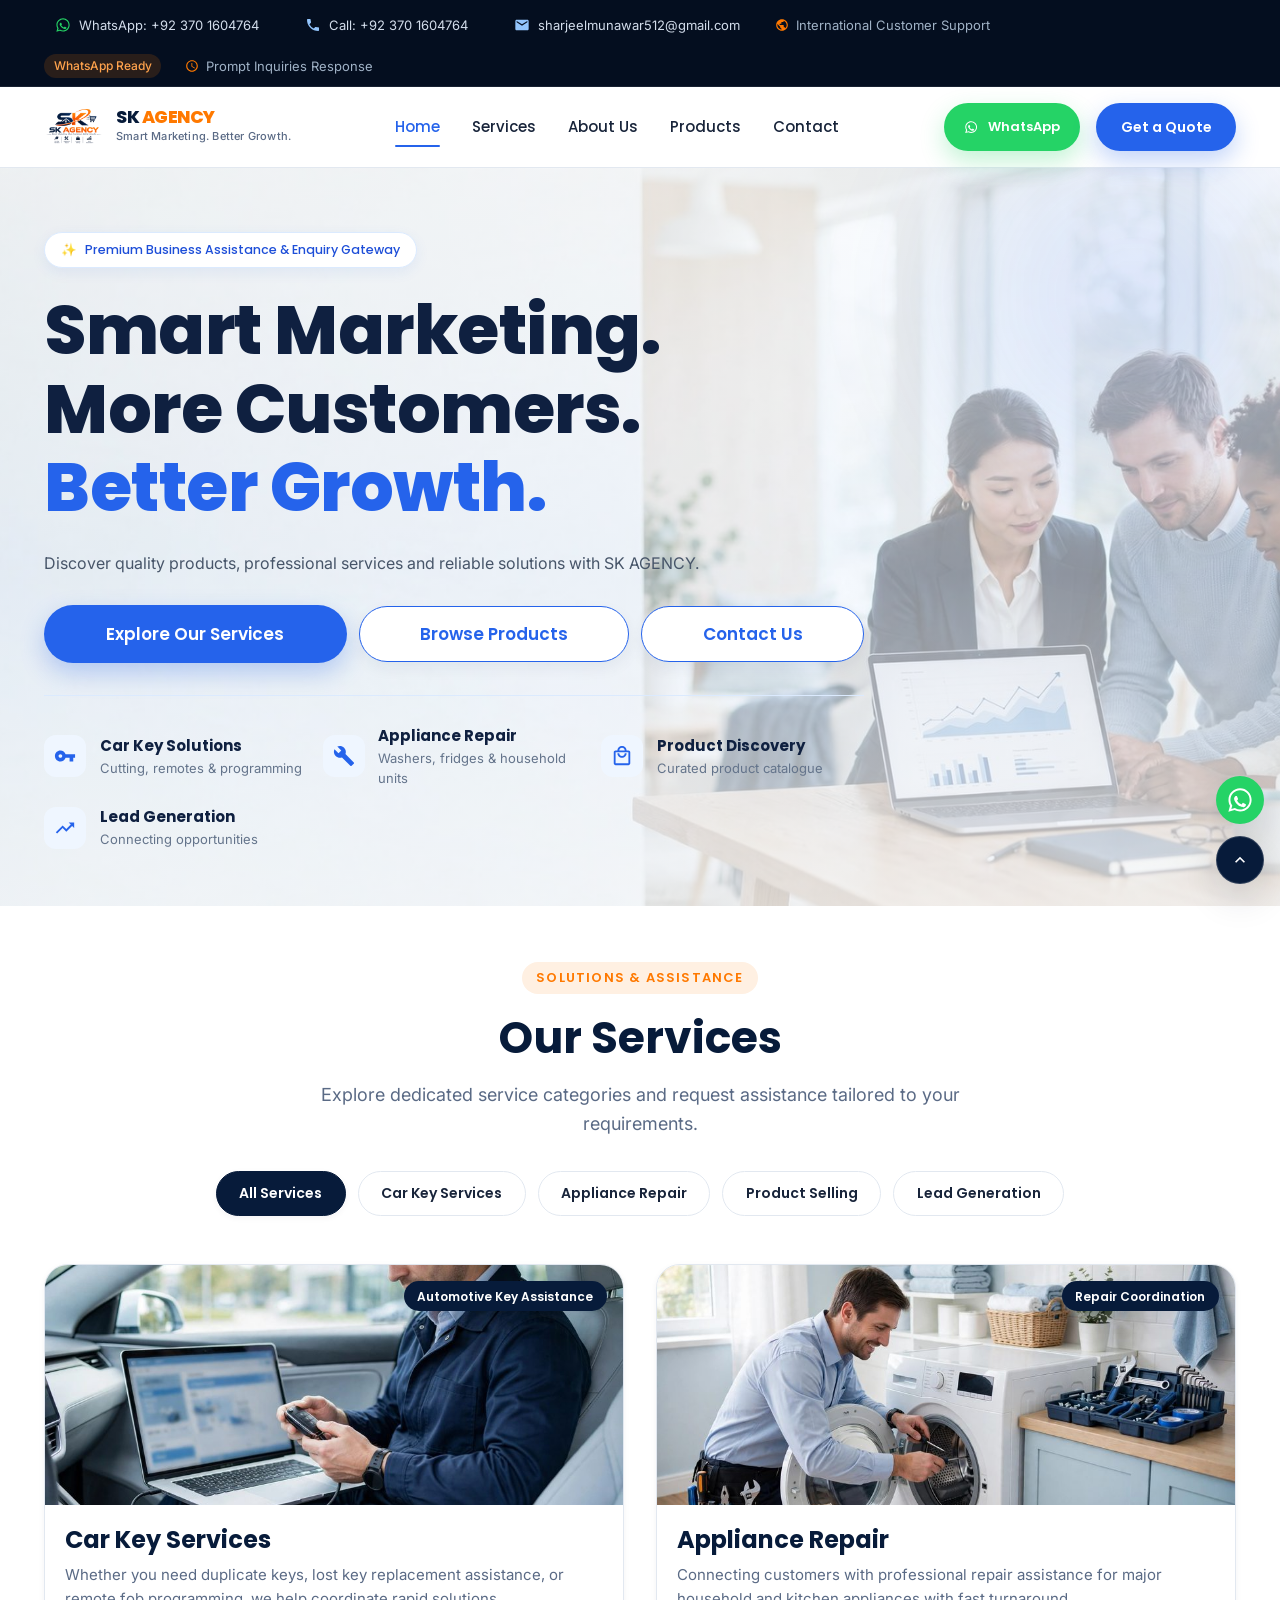
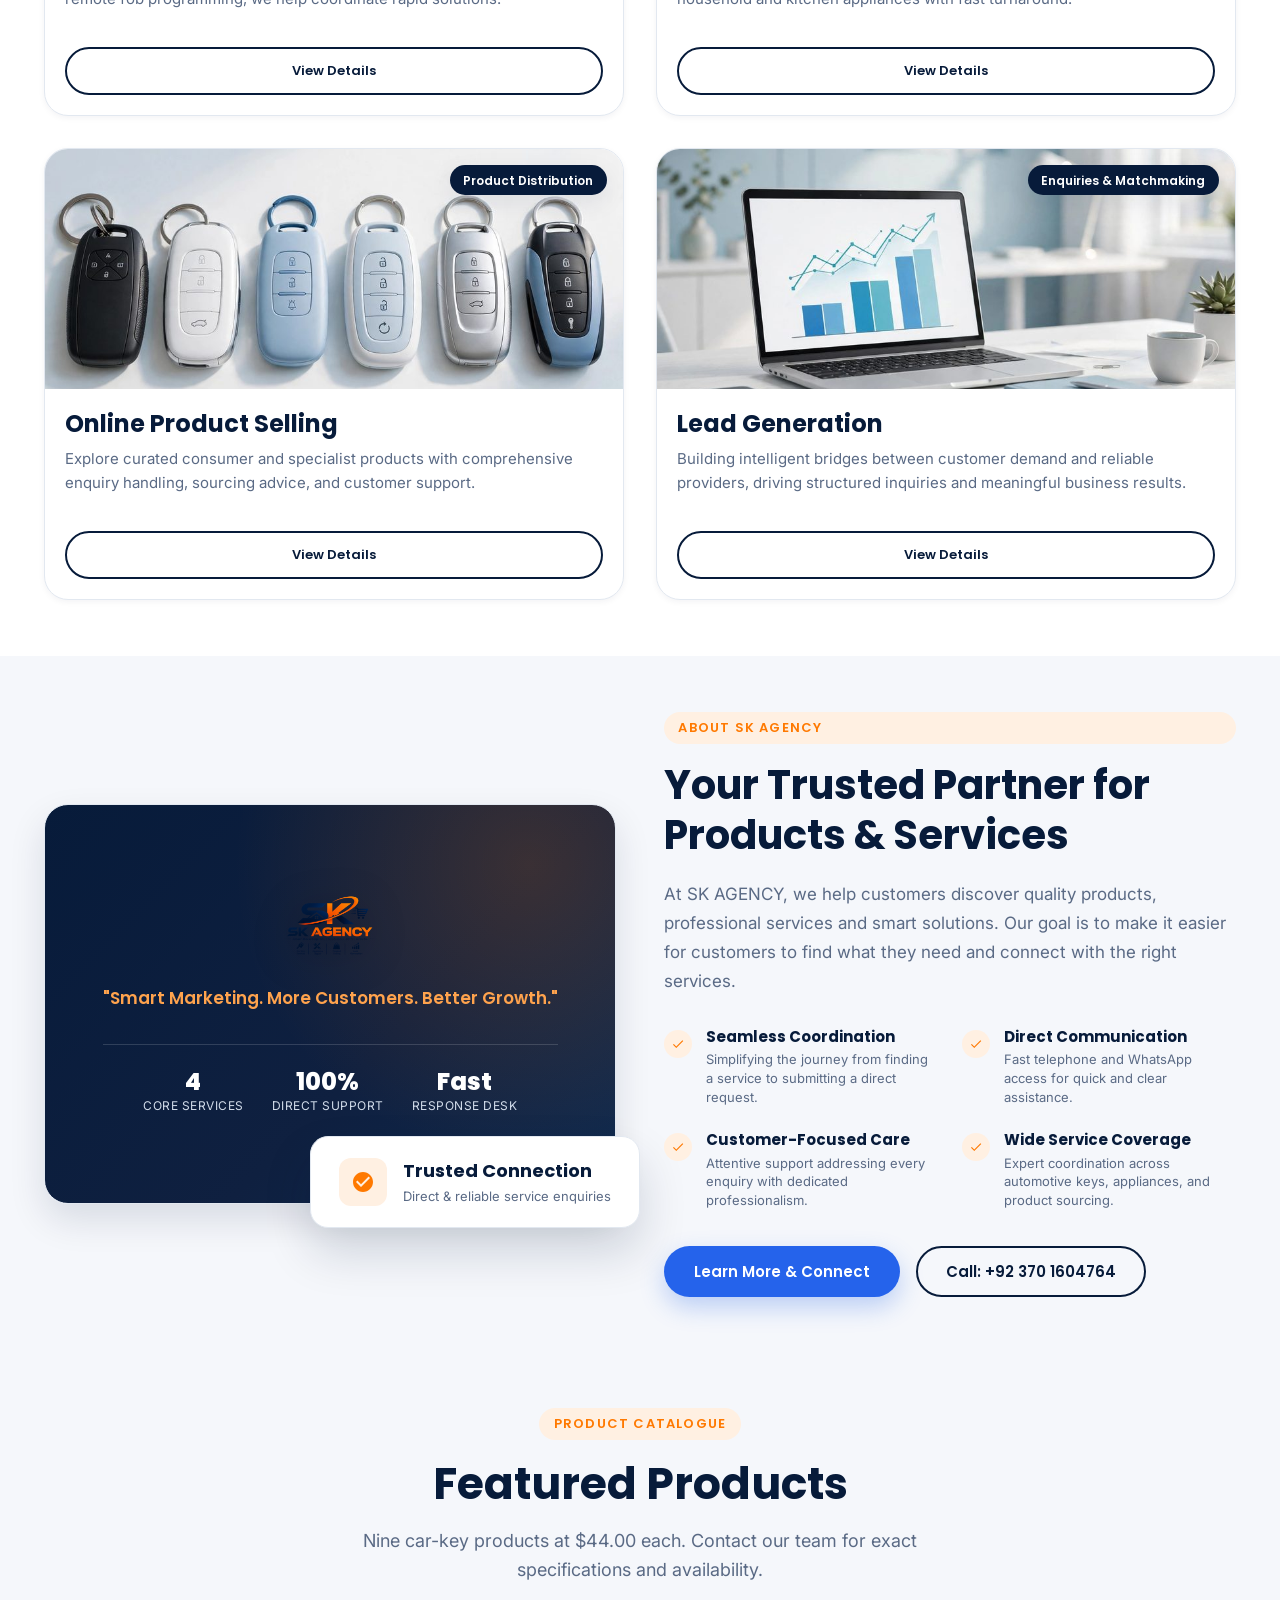
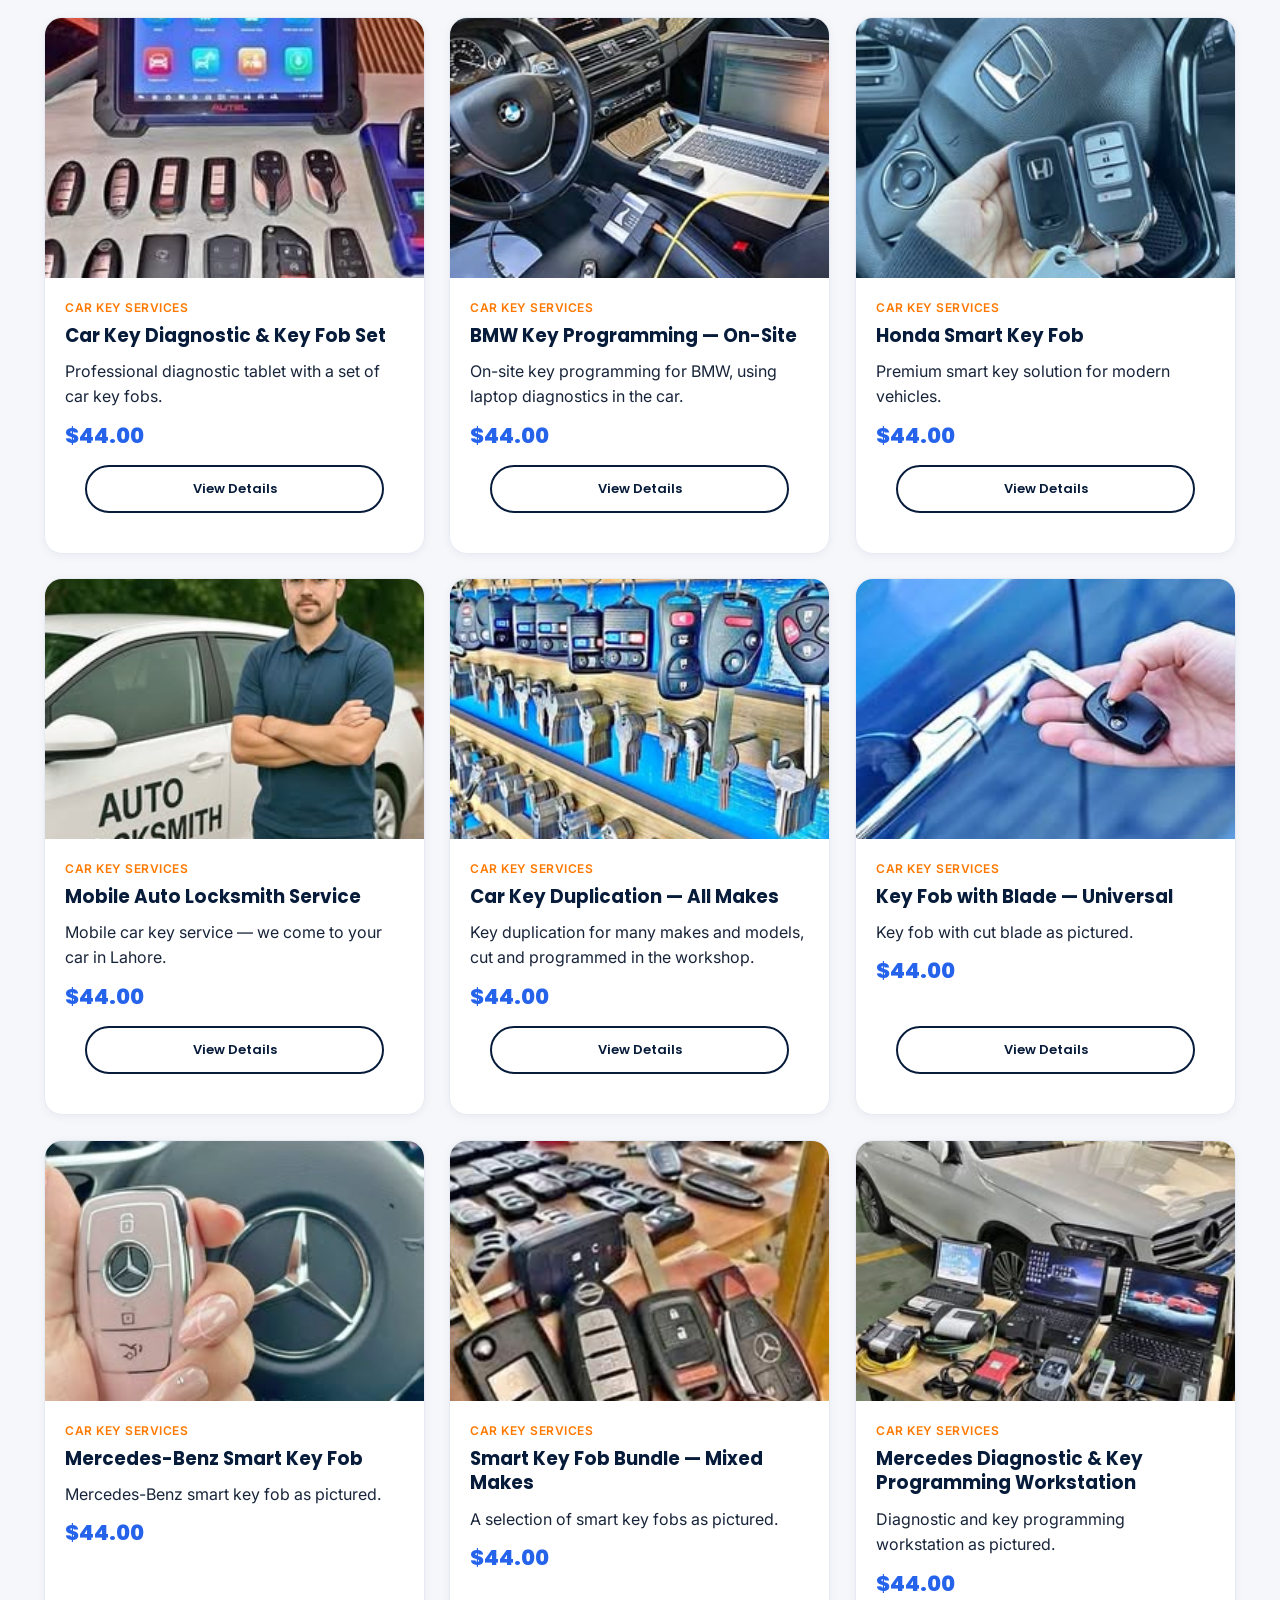
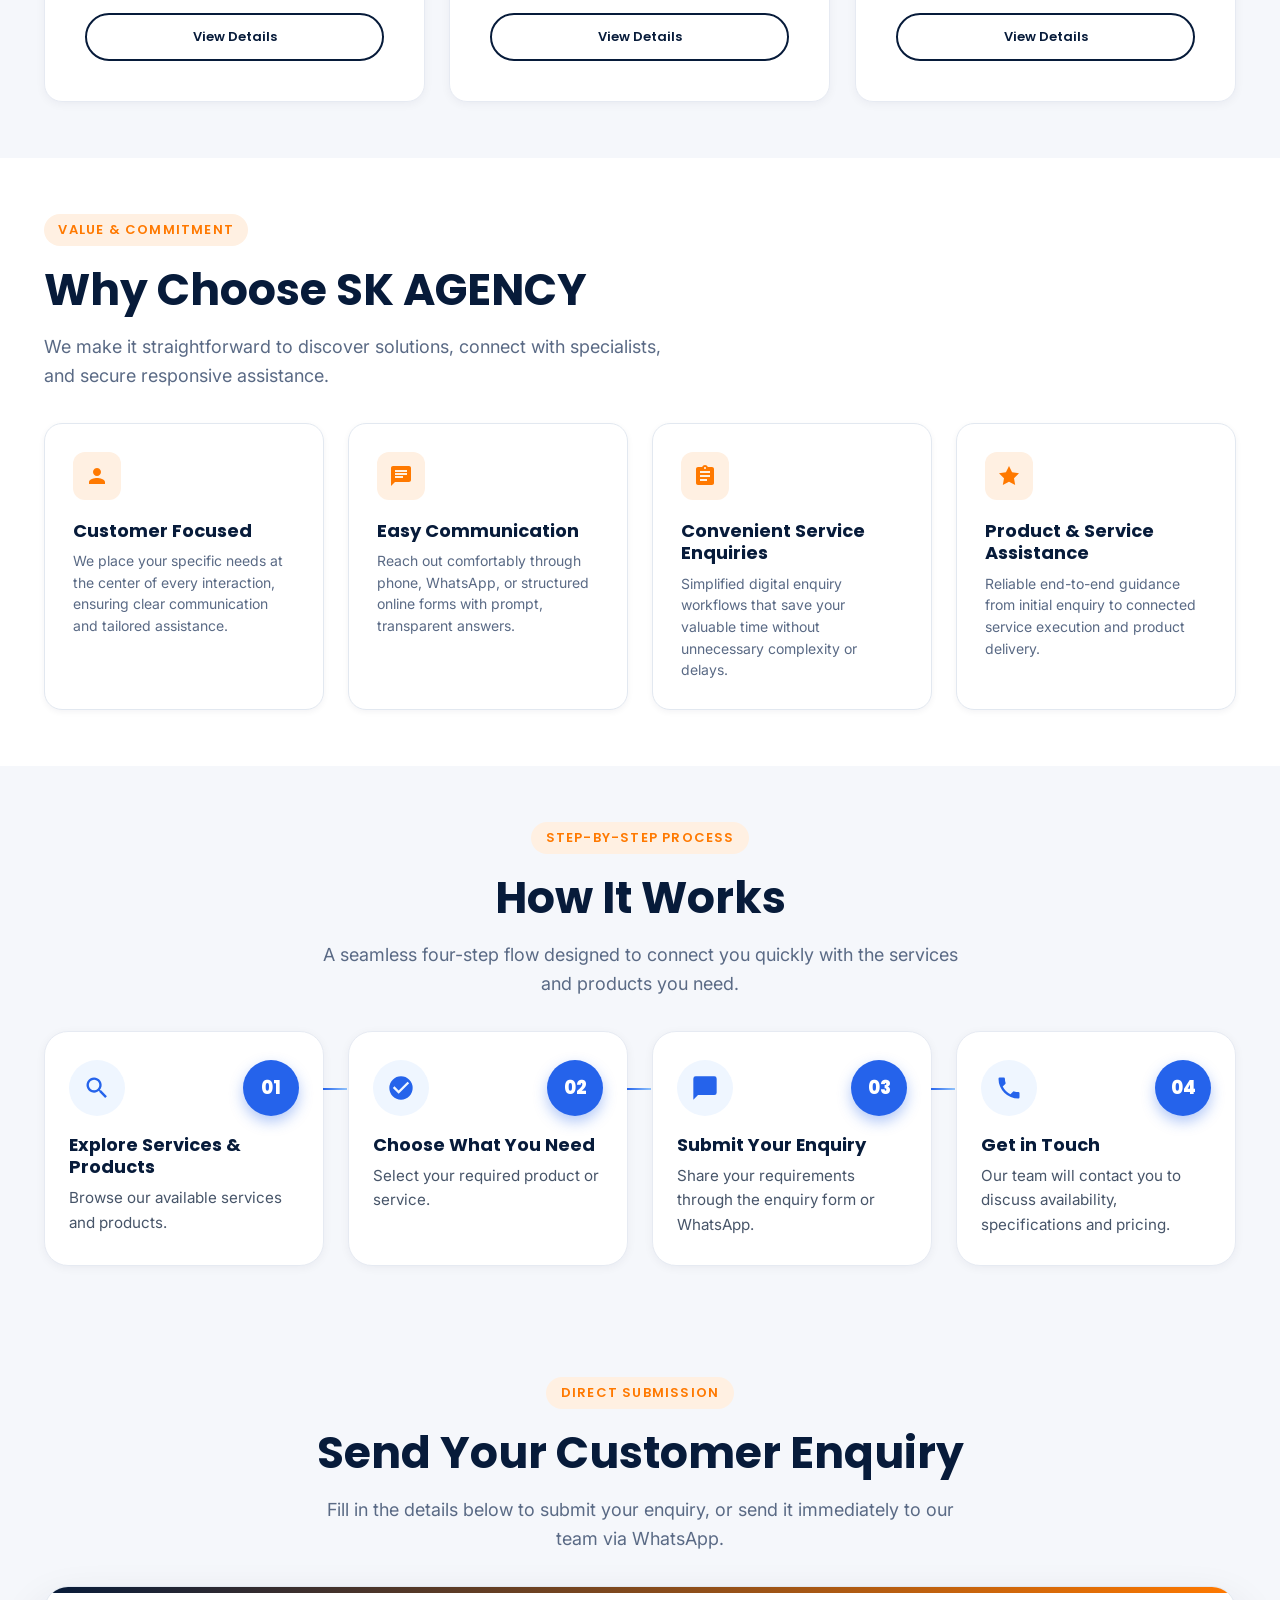
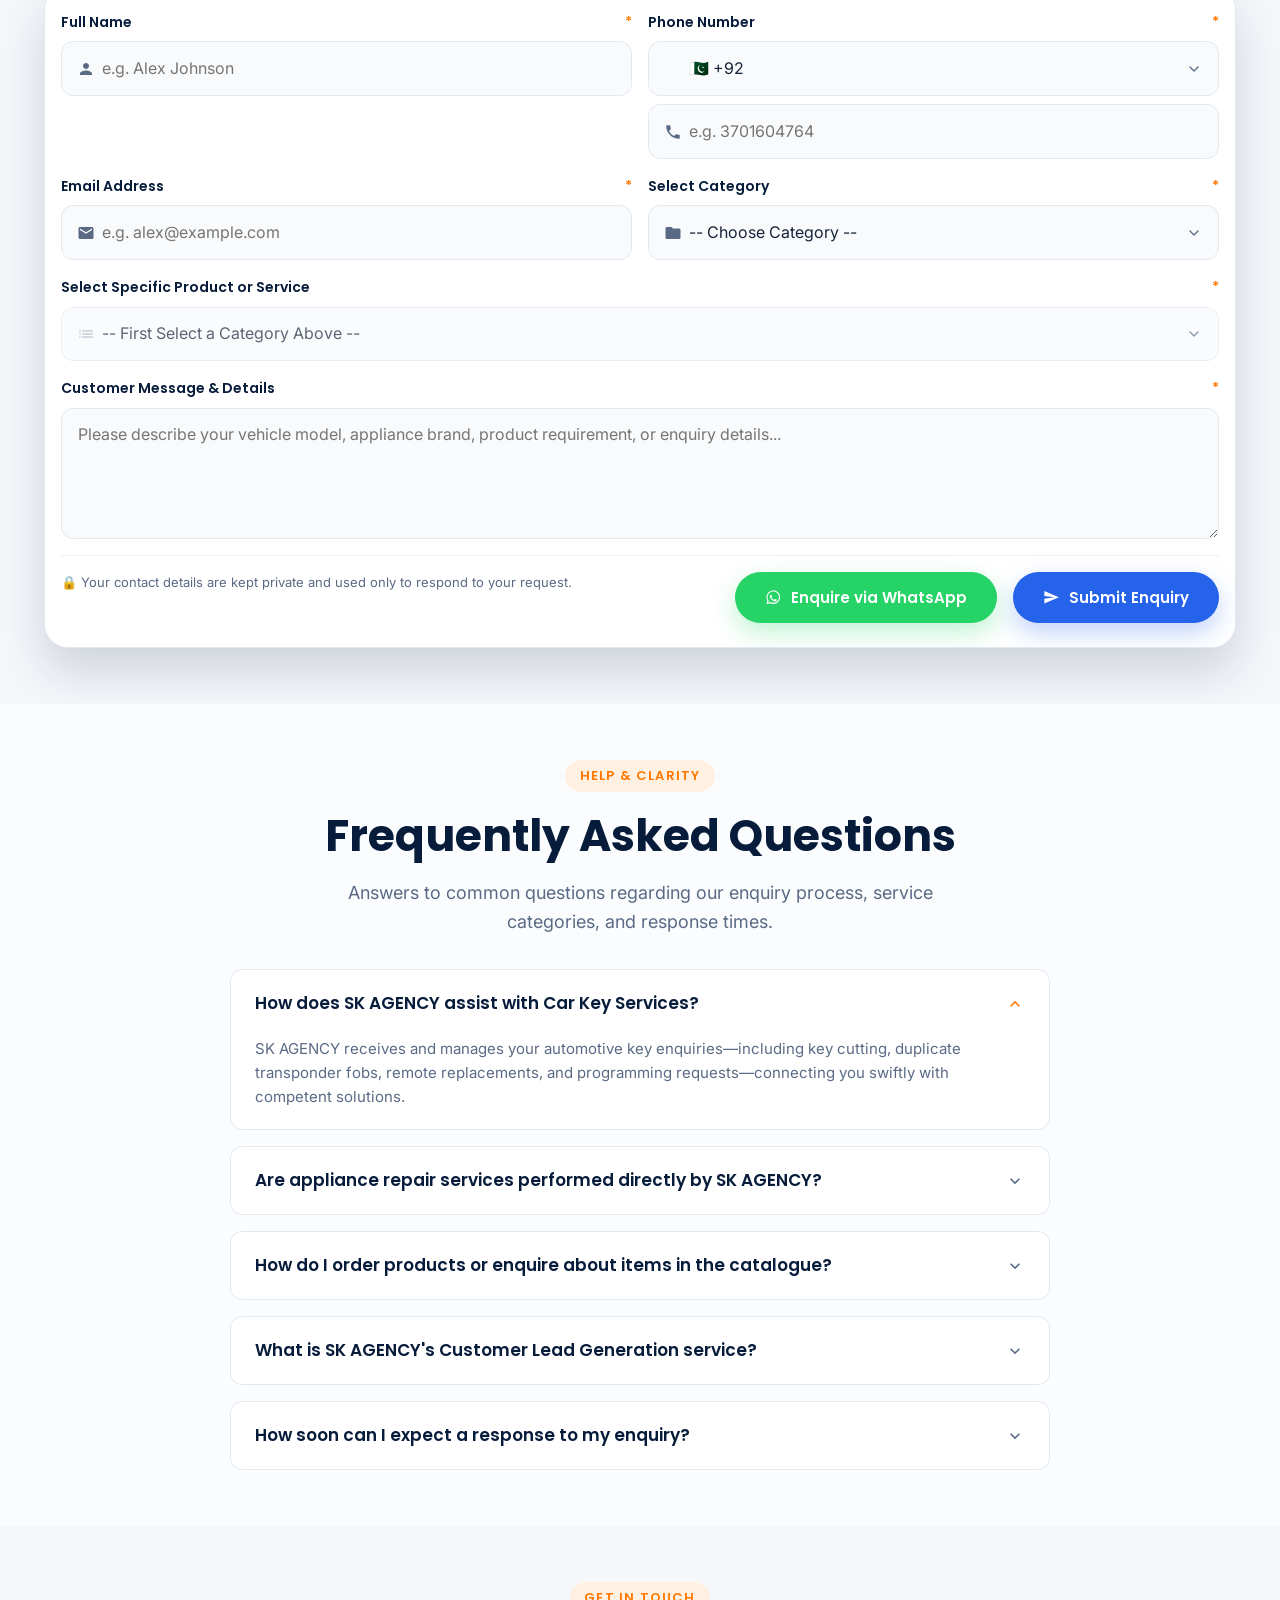
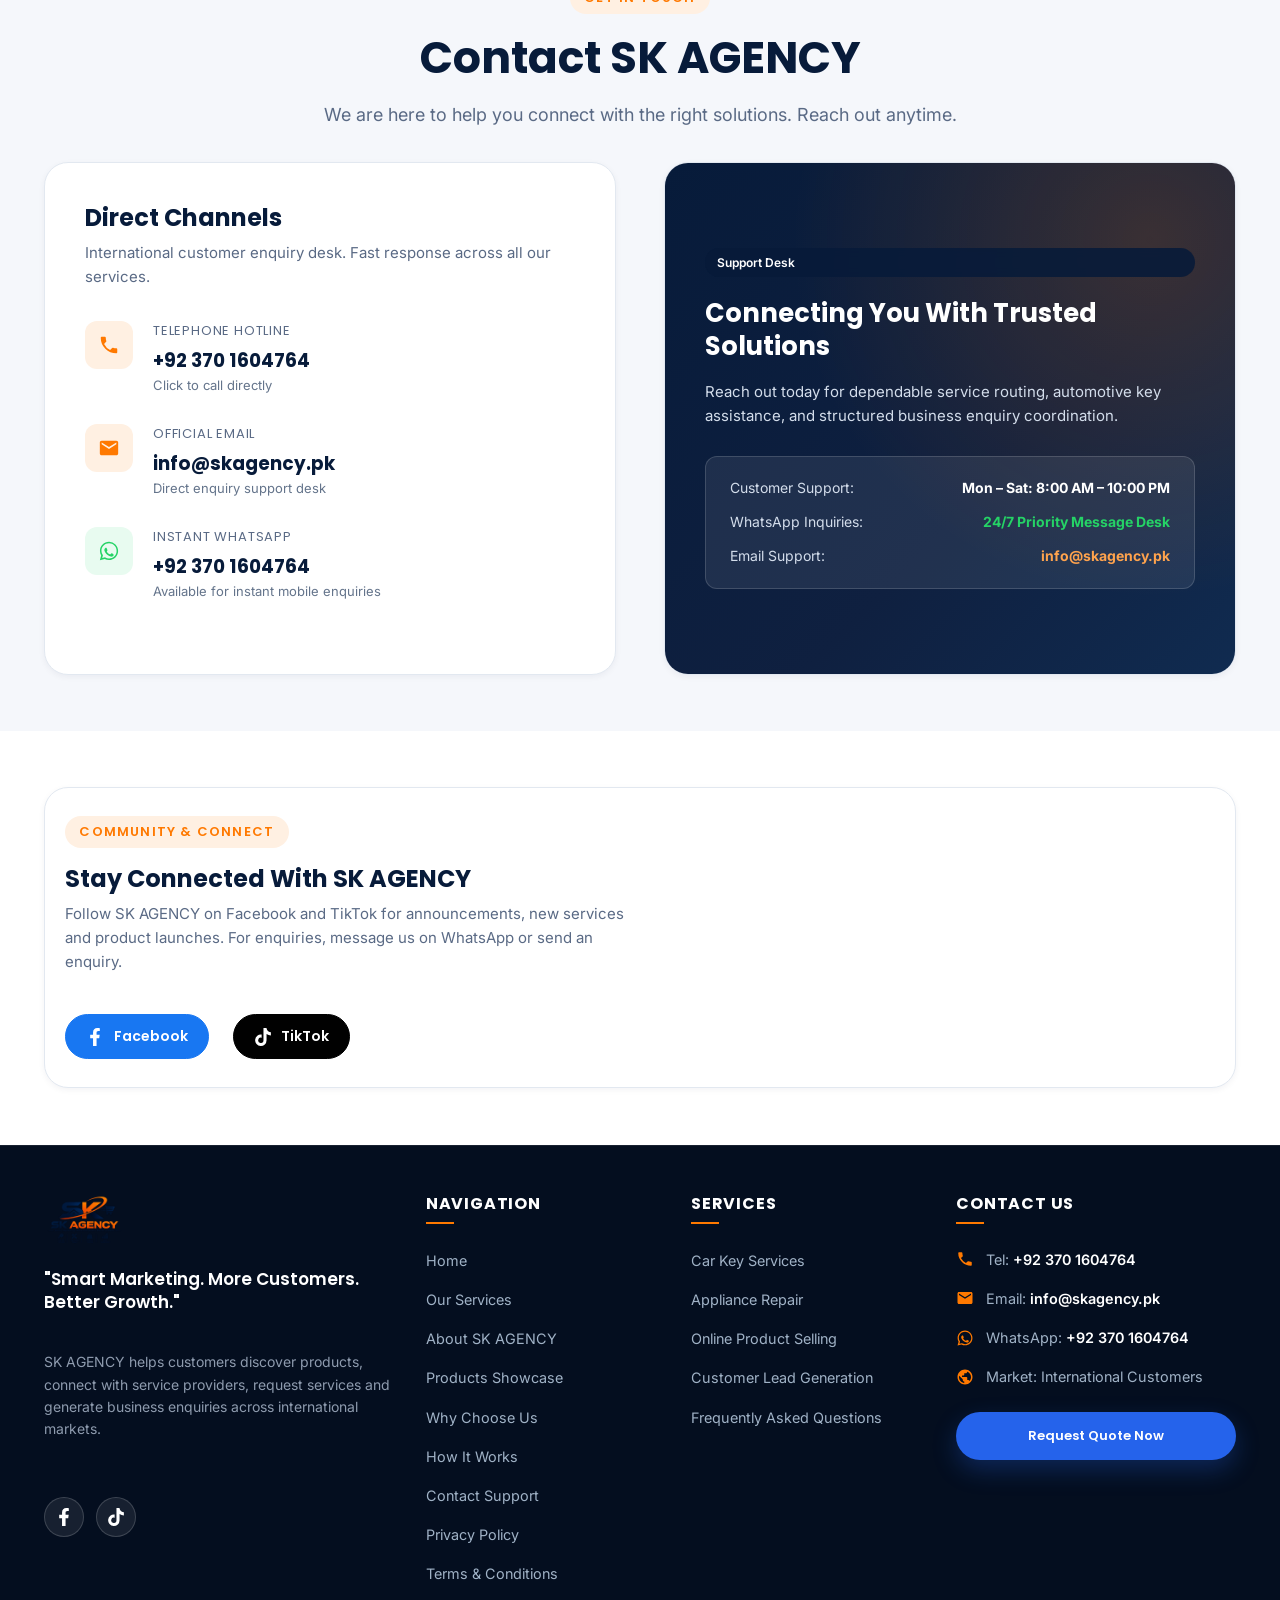
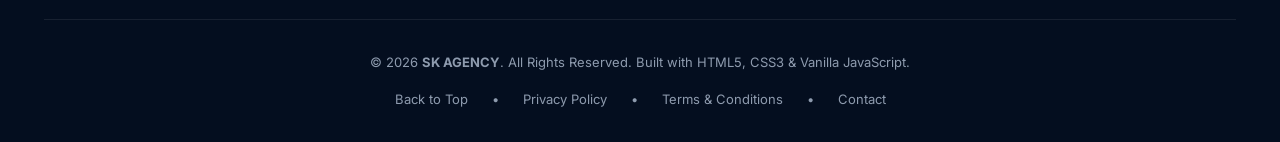
==== commit 9d6f3db5: "fix(qa): footer Facebook/TikTok links, Why Choose Us + How It Works links, legal-page nav order - Fo" ====
--- a/index.html
+++ b/index.html
@@ -1230,6 +1230,14 @@
           <p class="footer-about-text">
             SK AGENCY helps customers discover products, connect with service providers, request services and generate business enquiries across international markets.
           </p>
+          <div class="footer-social">
+            <a href="https://www.facebook.com/share/1GHwgzx5Q5/" target="_blank" rel="noopener noreferrer" class="footer-social-link footer-social-facebook" aria-label="SK AGENCY on Facebook">
+              <svg viewBox="0 0 320 512"><path d="M279.14 288l14.22-92.66h-88.91v-60.13c0-25.35 12.42-50.06 52.24-50.06h40.42V6.26S260.43 0 225.36 0c-73.22 0-121.08 44.38-121.08 124.72v70.62H22.89V288h81.39v224h100.17V288z"/></svg>
+            </a>
+            <a href="http://tiktok.com/@skwriter512" target="_blank" rel="noopener noreferrer" class="footer-social-link footer-social-tiktok" aria-label="SK AGENCY on TikTok">
+              <svg viewBox="0 0 448 512"><path d="M448,209.91a210.06,210.06,0,0,1-122.77-39.25V349.38A162.55,162.55,0,1,1,185,188.31V278.2a74.62,74.62,0,1,0,52.23,71.18V0l88,0a121.18,121.18,0,0,0,1.86,22.17h0A122.18,122.18,0,0,0,381,102.39a121.43,121.43,0,0,0,67,20.14Z"/></svg>
+            </a>
+          </div>
         </div>
 
         <!-- Col 2: Quick Navigation -->
@@ -1240,6 +1248,8 @@
             <li class="footer-link-item"><a href="#services">Our Services</a></li>
             <li class="footer-link-item"><a href="#about">About SK AGENCY</a></li>
             <li class="footer-link-item"><a href="#products">Products Showcase</a></li>
+            <li class="footer-link-item"><a href="#why-choose-us">Why Choose Us</a></li>
+            <li class="footer-link-item"><a href="#how-it-works">How It Works</a></li>
             <li class="footer-link-item"><a href="#contact">Contact Support</a></li>
             <li class="footer-link-item"><a href="privacy.html">Privacy Policy</a></li>
             <li class="footer-link-item"><a href="terms.html">Terms &amp; Conditions</a></li>
--- a/css/premium-upgrade.css
+++ b/css/premium-upgrade.css
@@ -290,3 +290,64 @@
     transition: none;
   }
 }
+
+/* --- 7. Hamburger icon: ~20% smaller, same 48px tap target ----------------
+   Only the three lines shrink (30px -> 24px wide, 22px -> 18px tall mark).
+   The button stays 48x48px (responsive-fix.css) so the tap target and the
+   alignment with the 48px WhatsApp button are unchanged; the navbar-actions
+   1rem gaps are untouched. The open-state X is re-centred for the new
+   spacing: line centres are 8px apart (2px line + 6px gap). */
+.hamburger-toggle {
+  justify-content: center;
+  gap: 6px;
+}
+
+.hamburger-line {
+  width: 80%;
+  align-self: center;
+}
+
+.hamburger-toggle.open .hamburger-line:nth-child(1) {
+  transform: translateY(8px) rotate(45deg);
+}
+
+.hamburger-toggle.open .hamburger-line:nth-child(3) {
+  transform: translateY(-8px) rotate(-45deg);
+}
+
+/* --- 8. Footer social links (Facebook + TikTok) --------------------------- */
+.footer-social {
+  display: flex;
+  gap: 0.75rem;
+  margin-top: 1.25rem;
+}
+
+.footer-social-link {
+  width: 40px;
+  height: 40px;
+  border-radius: 50%;
+  display: inline-flex;
+  align-items: center;
+  justify-content: center;
+  background: rgba(255, 255, 255, 0.08);
+  border: 1px solid rgba(255, 255, 255, 0.16);
+  transition: background-color 0.25s ease, transform 0.25s ease, border-color 0.25s ease;
+}
+
+.footer-social-link svg {
+  width: 18px;
+  height: 18px;
+  fill: #FFFFFF;
+}
+
+.footer-social-facebook:hover {
+  background: #1877F2;
+  border-color: #1877F2;
+  transform: translateY(-2px);
+}
+
+.footer-social-tiktok:hover {
+  background: #FE2C55;
+  border-color: #FE2C55;
+  transform: translateY(-2px);
+}
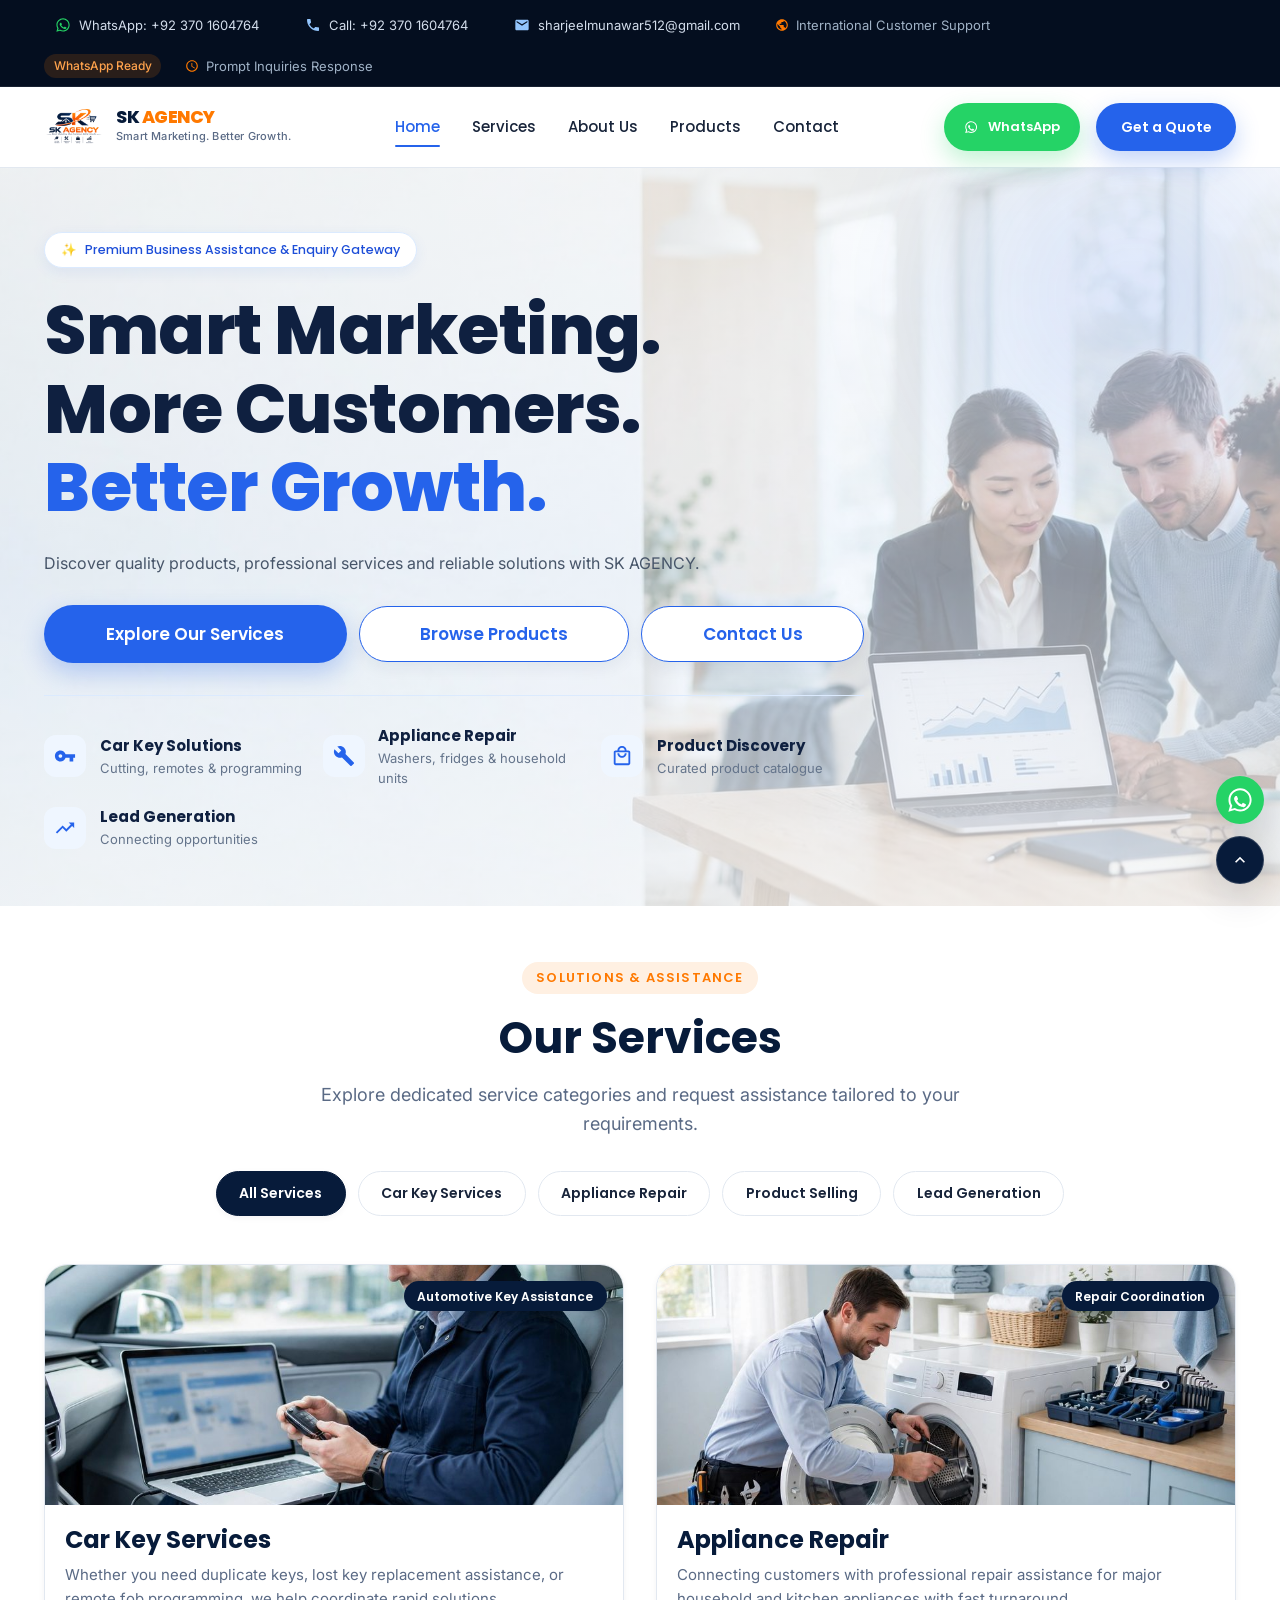
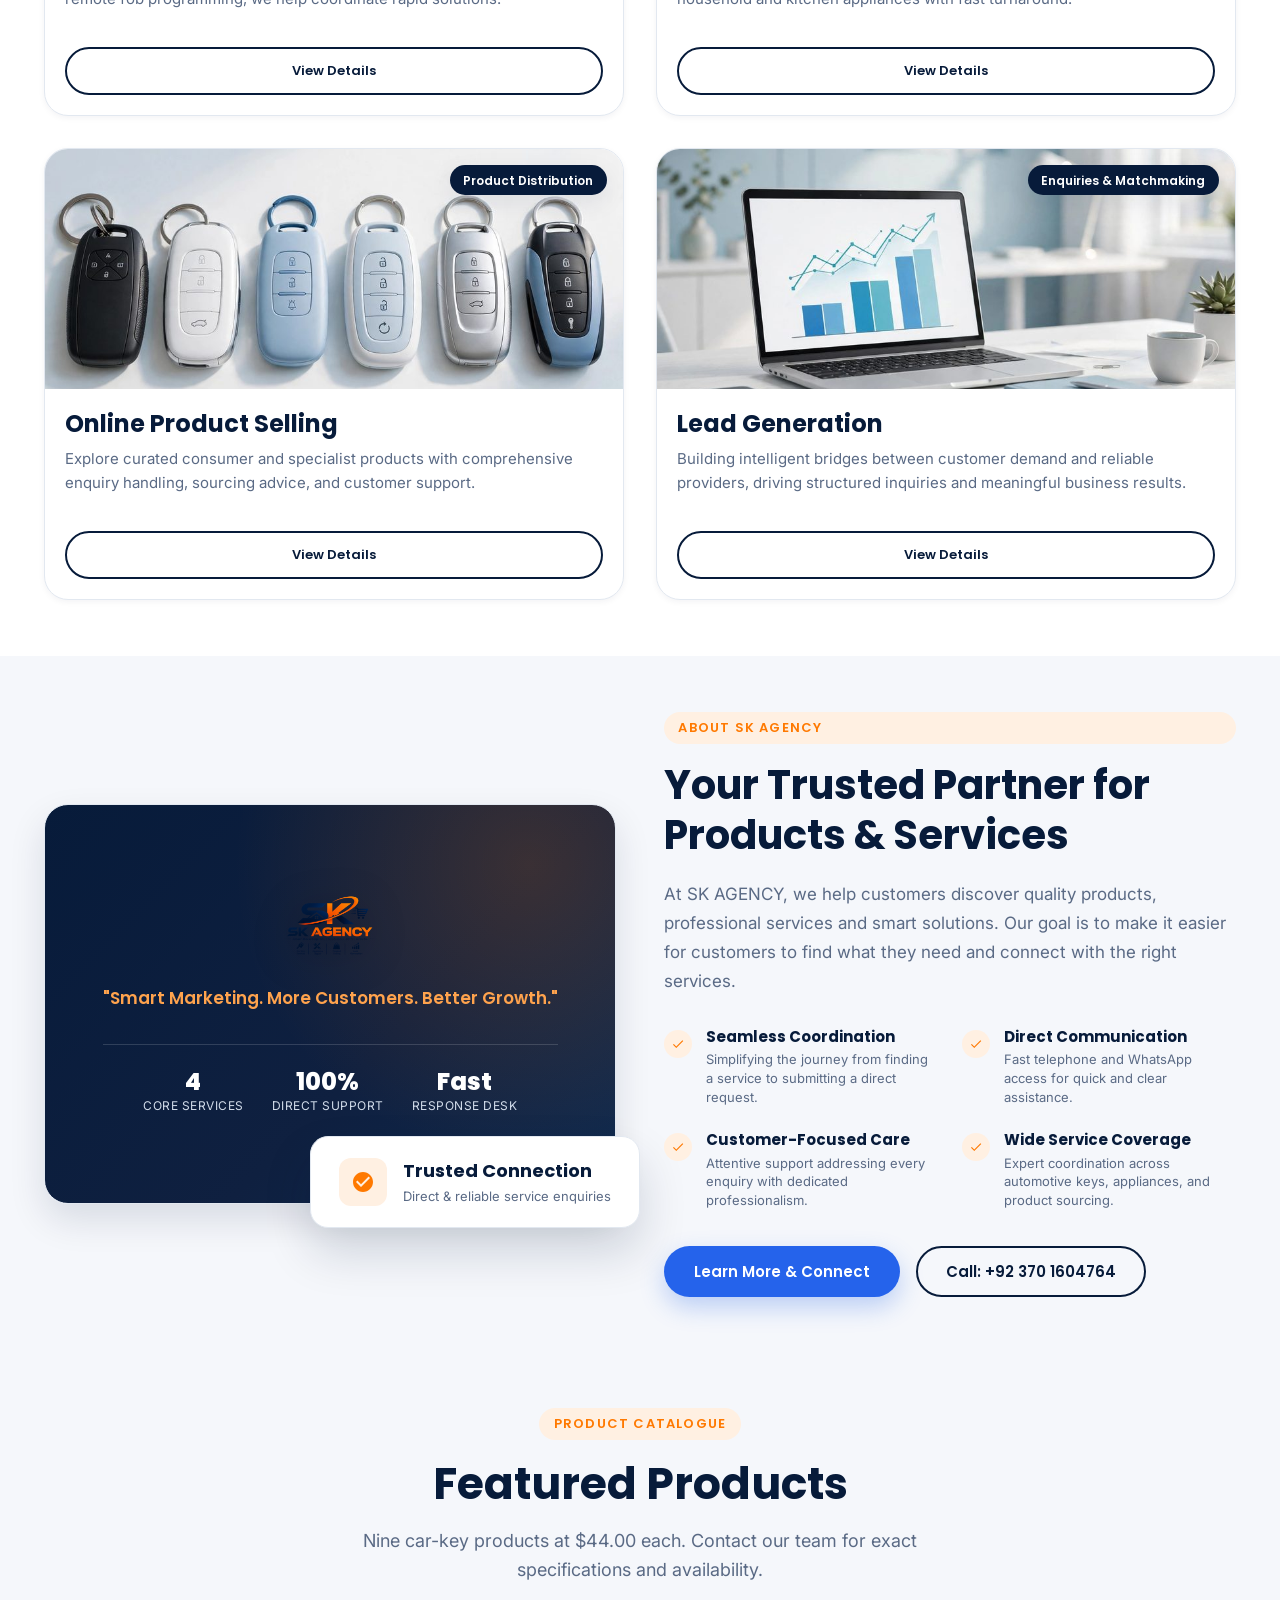
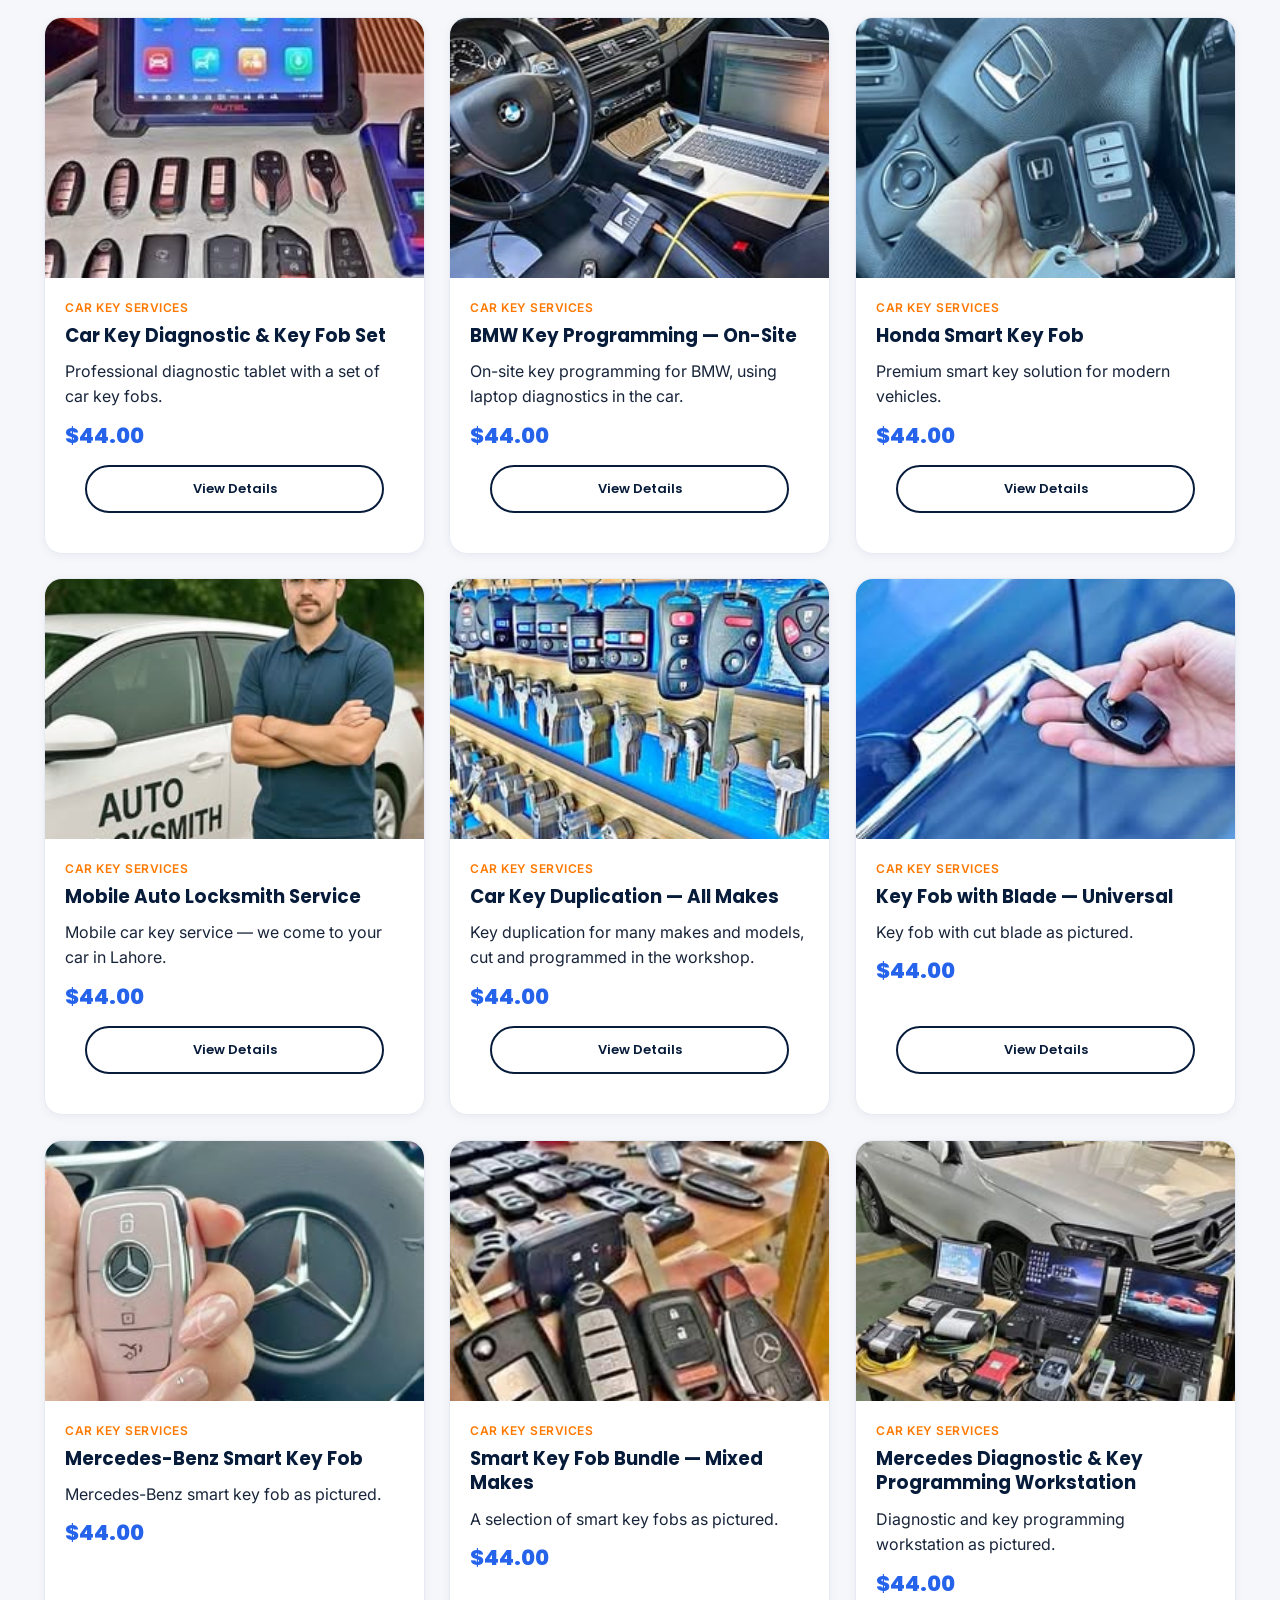
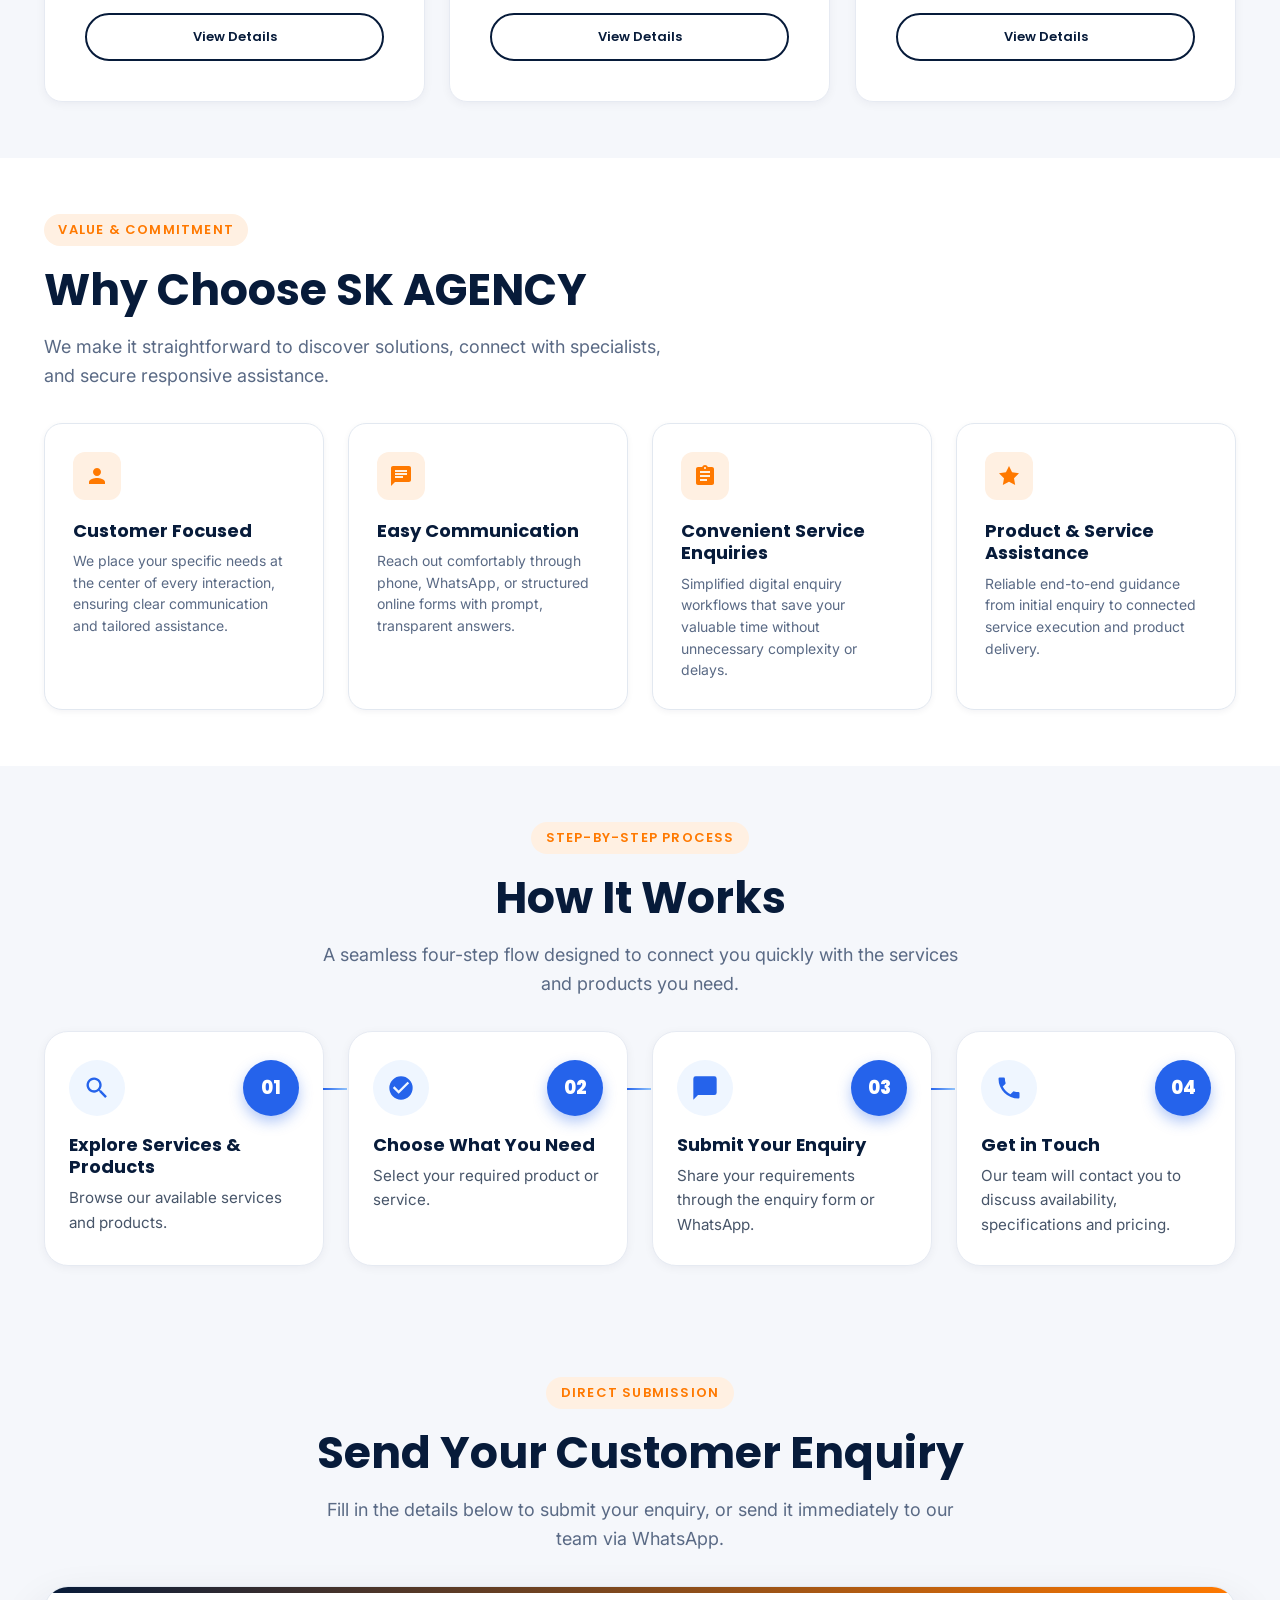
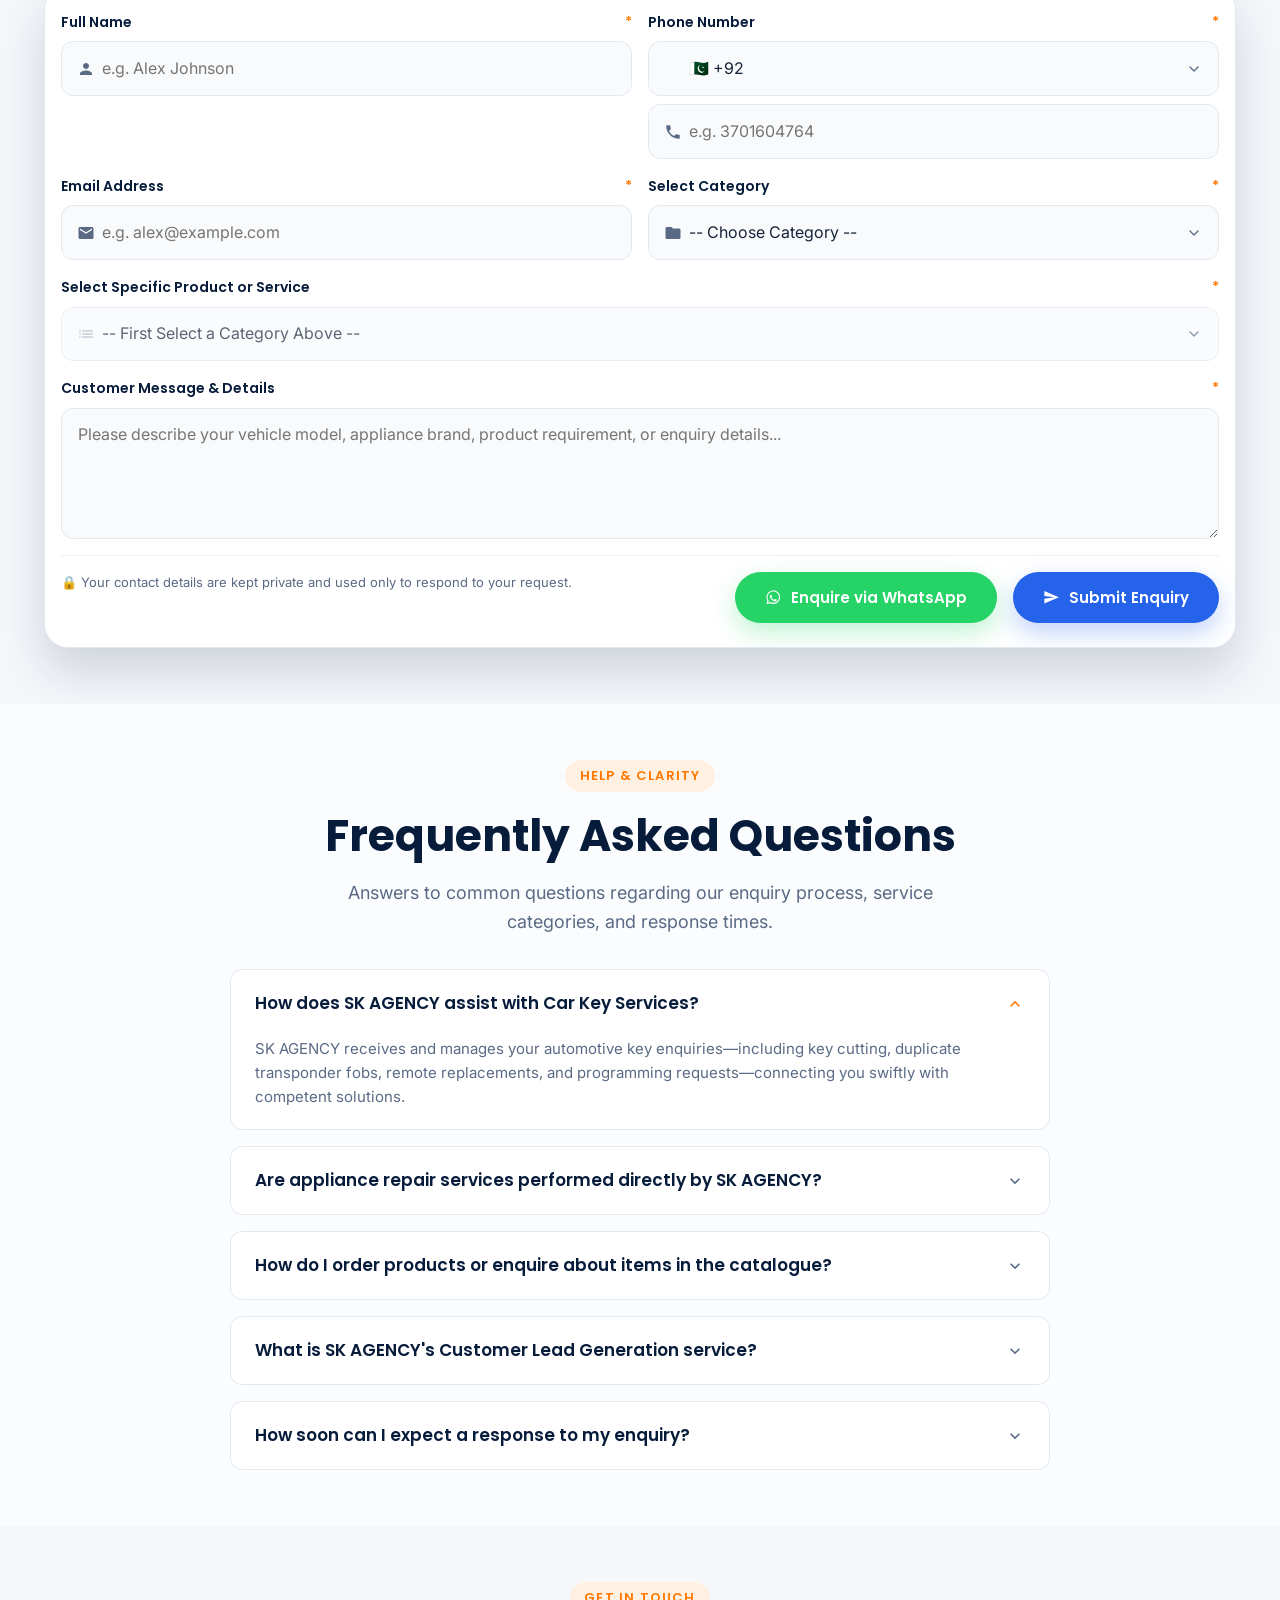
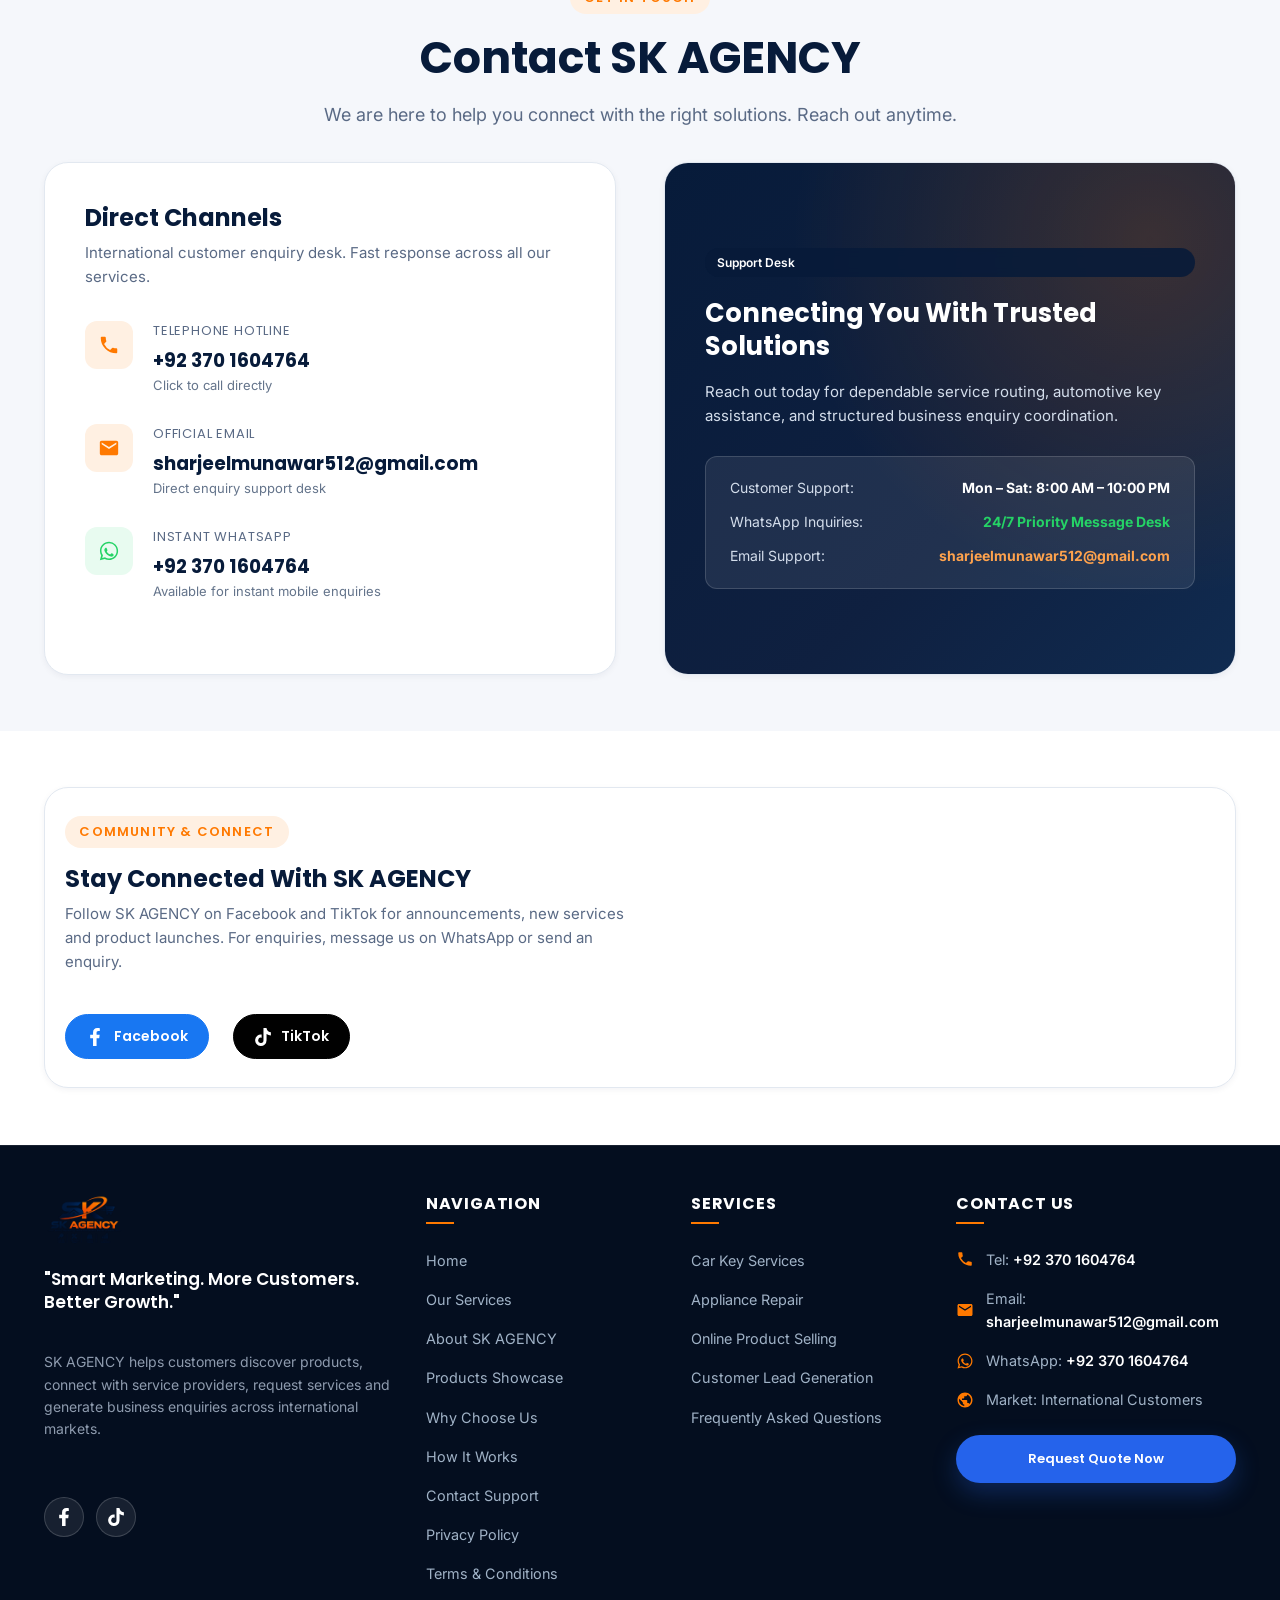
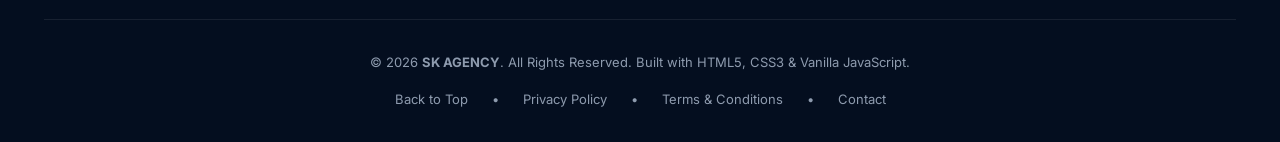
==== commit 9ea0cba5: "fix(hero): dedicated mobile background crop; use sharjeelmunawar512@gmail.com site-wide - Hero: new " ====
--- a/index.html
+++ b/index.html
@@ -1137,7 +1137,7 @@
                   </div>
                   <div>
                     <div class="contact-method-title">Official Email</div>
-                    <div class="contact-method-value"><a href="mailto:info@skagency.pk">info@skagency.pk</a></div>
+                    <div class="contact-method-value"><a href="mailto:sharjeelmunawar512@gmail.com">sharjeelmunawar512@gmail.com</a></div>
                     <div class="contact-method-sub">Direct enquiry support desk</div>
                   </div>
                 </div>
@@ -1180,7 +1180,7 @@
                 </div>
                 <div class="hours-row">
                   <span>Email Support:</span>
-                  <strong style="color: #FFA34D;">info@skagency.pk</strong>
+                  <strong style="color: #FFA34D;">sharjeelmunawar512@gmail.com</strong>
                 </div>
               </div>
             </div>
@@ -1278,7 +1278,7 @@
             </div>
             <div class="footer-contact-row">
               <svg viewBox="0 0 24 24"><path d="M20 4H4c-1.1 0-1.99.9-1.99 2L2 18c0 1.1.9 2 2 2h16c1.1 0 2-.9 2-2V6c0-1.1-.9-2-2-2zm0 4l-8 5-8-5V6l8 5 8-5v2z"/></svg>
-              <span>Email: <a href="mailto:info@skagency.pk">info@skagency.pk</a></span>
+              <span>Email: <a href="mailto:sharjeelmunawar512@gmail.com">sharjeelmunawar512@gmail.com</a></span>
             </div>
             <div class="footer-contact-row">
               <svg viewBox="0 0 24 24"><path d="M12.04 2c-5.46 0-9.91 4.45-9.91 9.91 0 1.75.46 3.45 1.32 4.95L2.05 22l5.25-1.38c1.45.79 3.08 1.21 4.74 1.21 5.46 0 9.91-4.45 9.91-9.91 0-2.65-1.03-5.14-2.9-7.01A9.816 9.816 0 0012.04 2m.01 1.67c4.56 0 8.25 3.69 8.25 8.24 0 2.2-.86 4.28-2.42 5.84-1.56 1.56-3.64 2.42-5.83 2.42-1.42 0-2.82-.37-4.06-1.08l-.29-.17-3.11.82.83-3.03-.19-.3A8.188 8.188 0 013.78 11.9c0-4.55 3.7-8.23 8.27-8.23m4.53 11.66c-.25-.13-1.47-.72-1.7-.81-.23-.08-.39-.13-.56.13-.17.25-.64.81-.79.97-.14.17-.29.19-.54.06-.25-.13-1.06-.39-2.02-1.25-.75-.67-1.26-1.5-1.41-1.75-.14-.25-.02-.39.11-.51.11-.11.25-.29.38-.44.13-.14.17-.25.25-.42.08-.17.04-.31-.02-.44-.06-.13-.56-1.35-.77-1.85-.2-.49-.41-.42-.56-.43h-.48c-.17 0-.44.06-.67.31-.23.25-.88.86-.88 2.1 0 1.24.9 2.45 1.03 2.62.13.17 1.77 2.71 4.29 3.8 2.52 1.09 2.52.73 2.98.69.45-.04 1.47-.6 1.68-1.19.21-.58.21-1.08.15-1.19-.06-.1-.23-.17-.48-.29z"/></svg>
--- a/css/hero-light.css
+++ b/css/hero-light.css
@@ -34,7 +34,7 @@
     linear-gradient(180deg, rgba(248, 250, 252, 0.75) 0%, rgba(239, 246, 255, 0.58) 55%, rgba(248, 250, 252, 0.78) 100%),
     var(--hero-bg-image);
   background-size: cover;
-  background-position: center;
+  background-position: center center;
   background-repeat: no-repeat;
   color: var(--hero-heading);
 }
@@ -166,6 +166,23 @@
   }
 }
 
+/* --- Mobile: dedicated crop so the team + laptop stay centred -------------
+   The desktop photo is 1920x823 with the team on the right; on a phone
+   `cover` shows only a thin centre slice (mostly empty wall) and that
+   slice moves as the width changes, which reads as the image "shifting".
+   Below 768px we swap in hero-bg-mobile.jpg — a 680x763 crop of the same
+   photo centred on the team + laptop — so the subject stays centred at
+   every phone/tablet width. The light overlay gradient is untouched, so
+   text readability is unchanged. Desktop keeps hero-bg.jpg. */
+@media (max-width: 768px) {
+  .hero-section {
+    --hero-bg-image: url('../assets/hero-bg-mobile.jpg');
+    background-size: cover;
+    background-position: center center;
+    background-repeat: no-repeat;
+  }
+}
+
 /* --- Responsive: keep the light hero comfortable on small screens -------- */
 
 @media (max-width: 480px) {
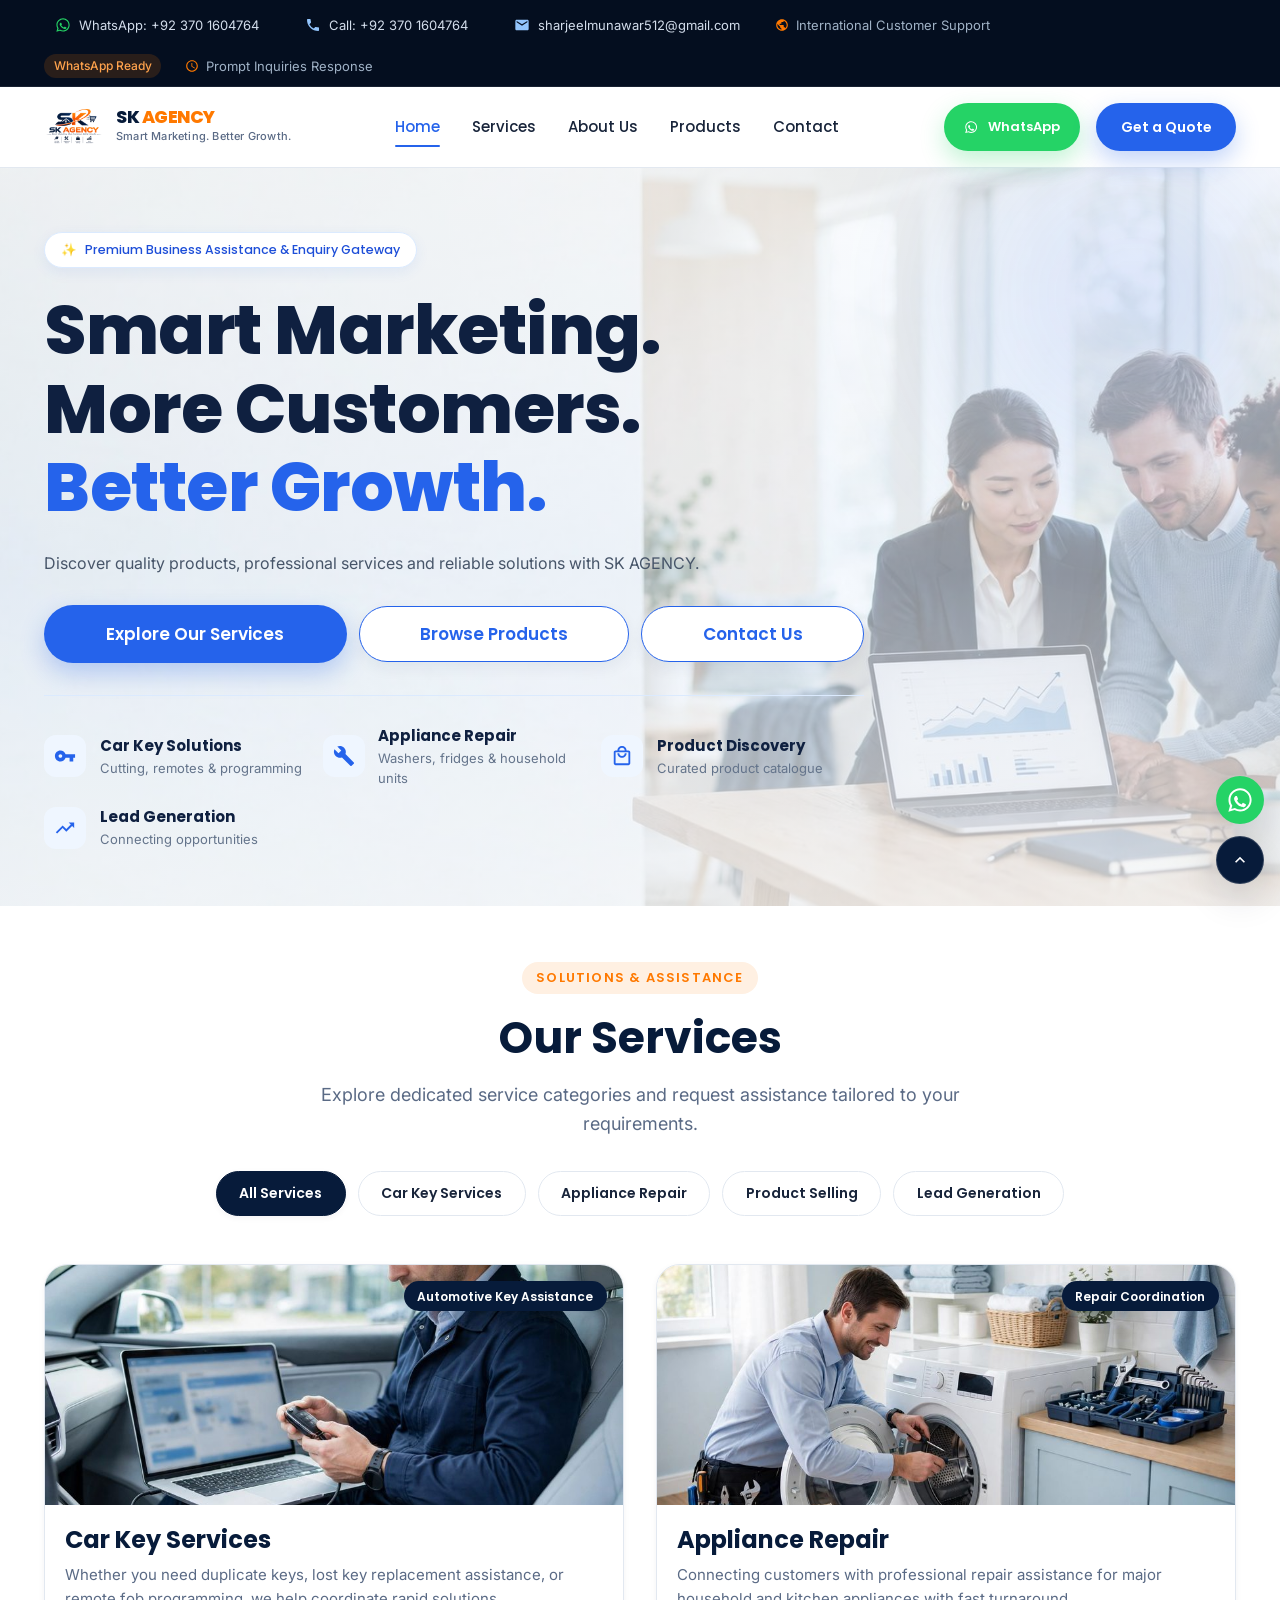
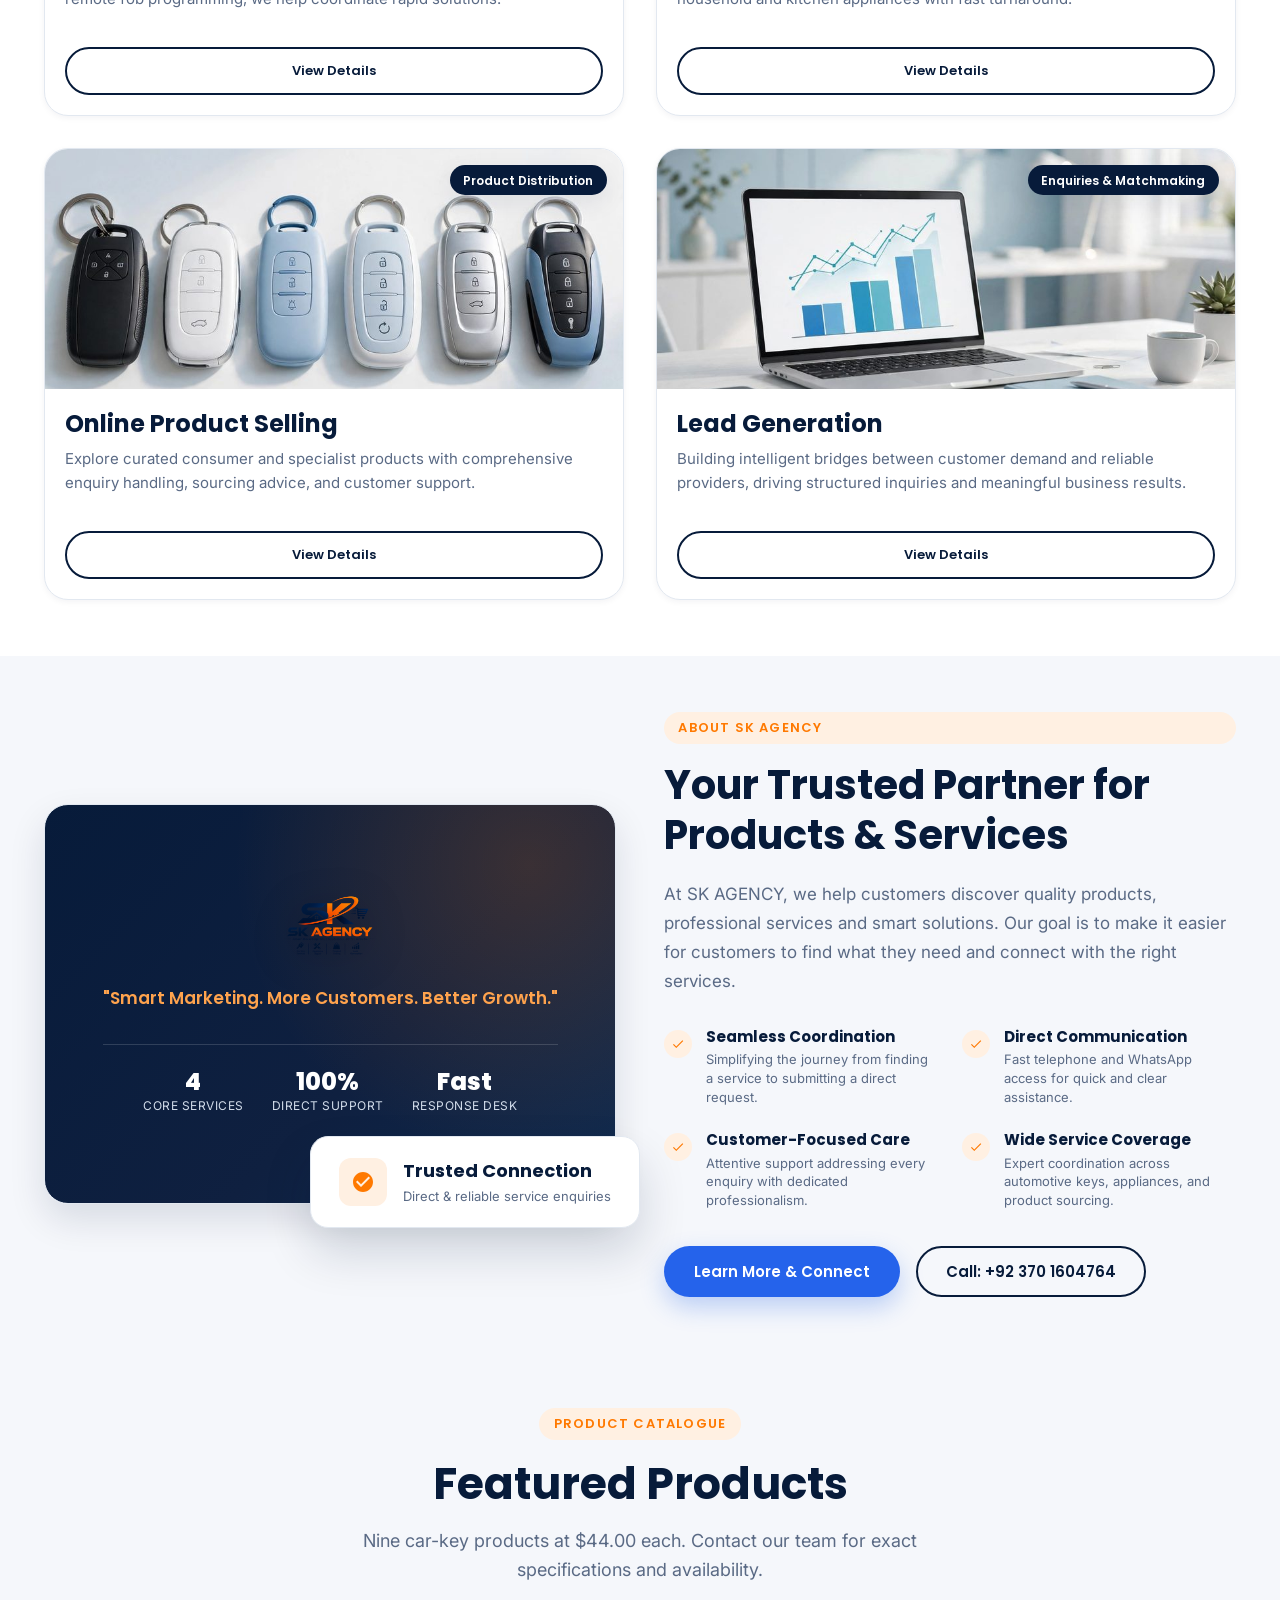
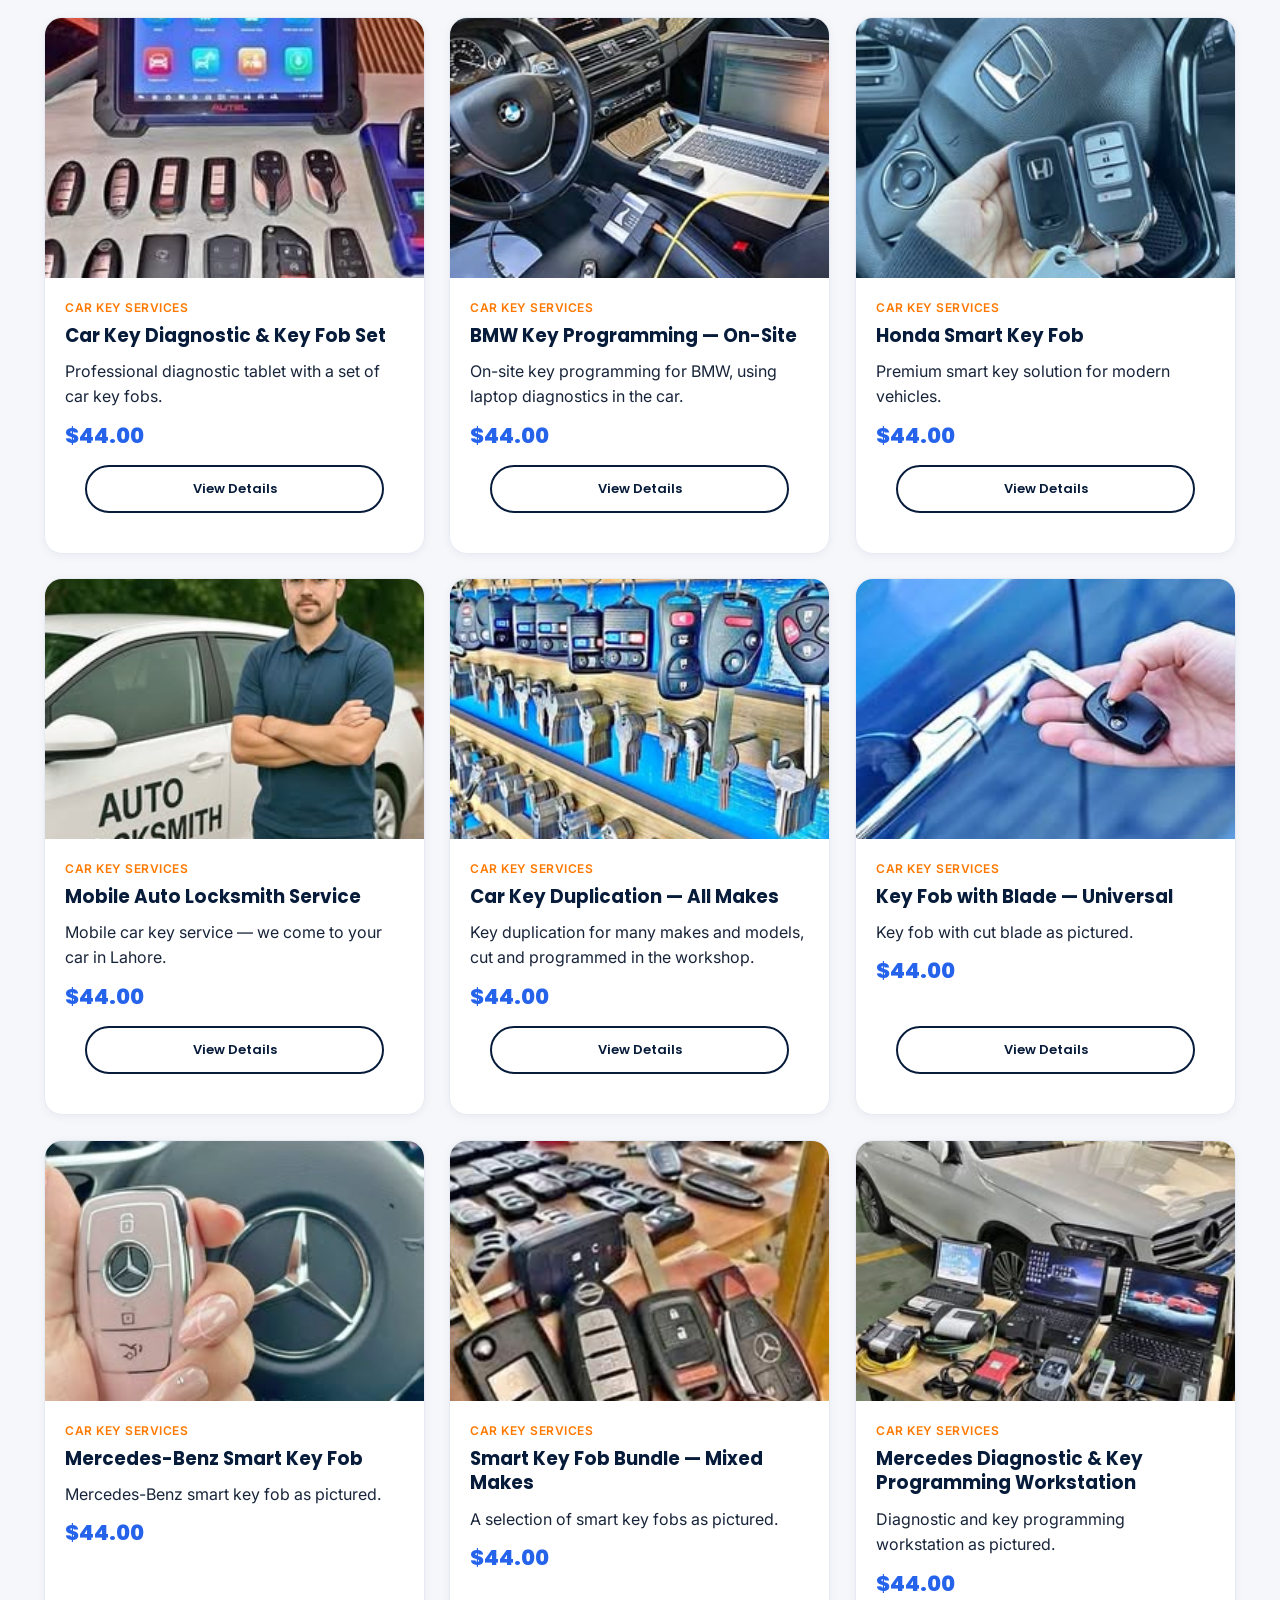
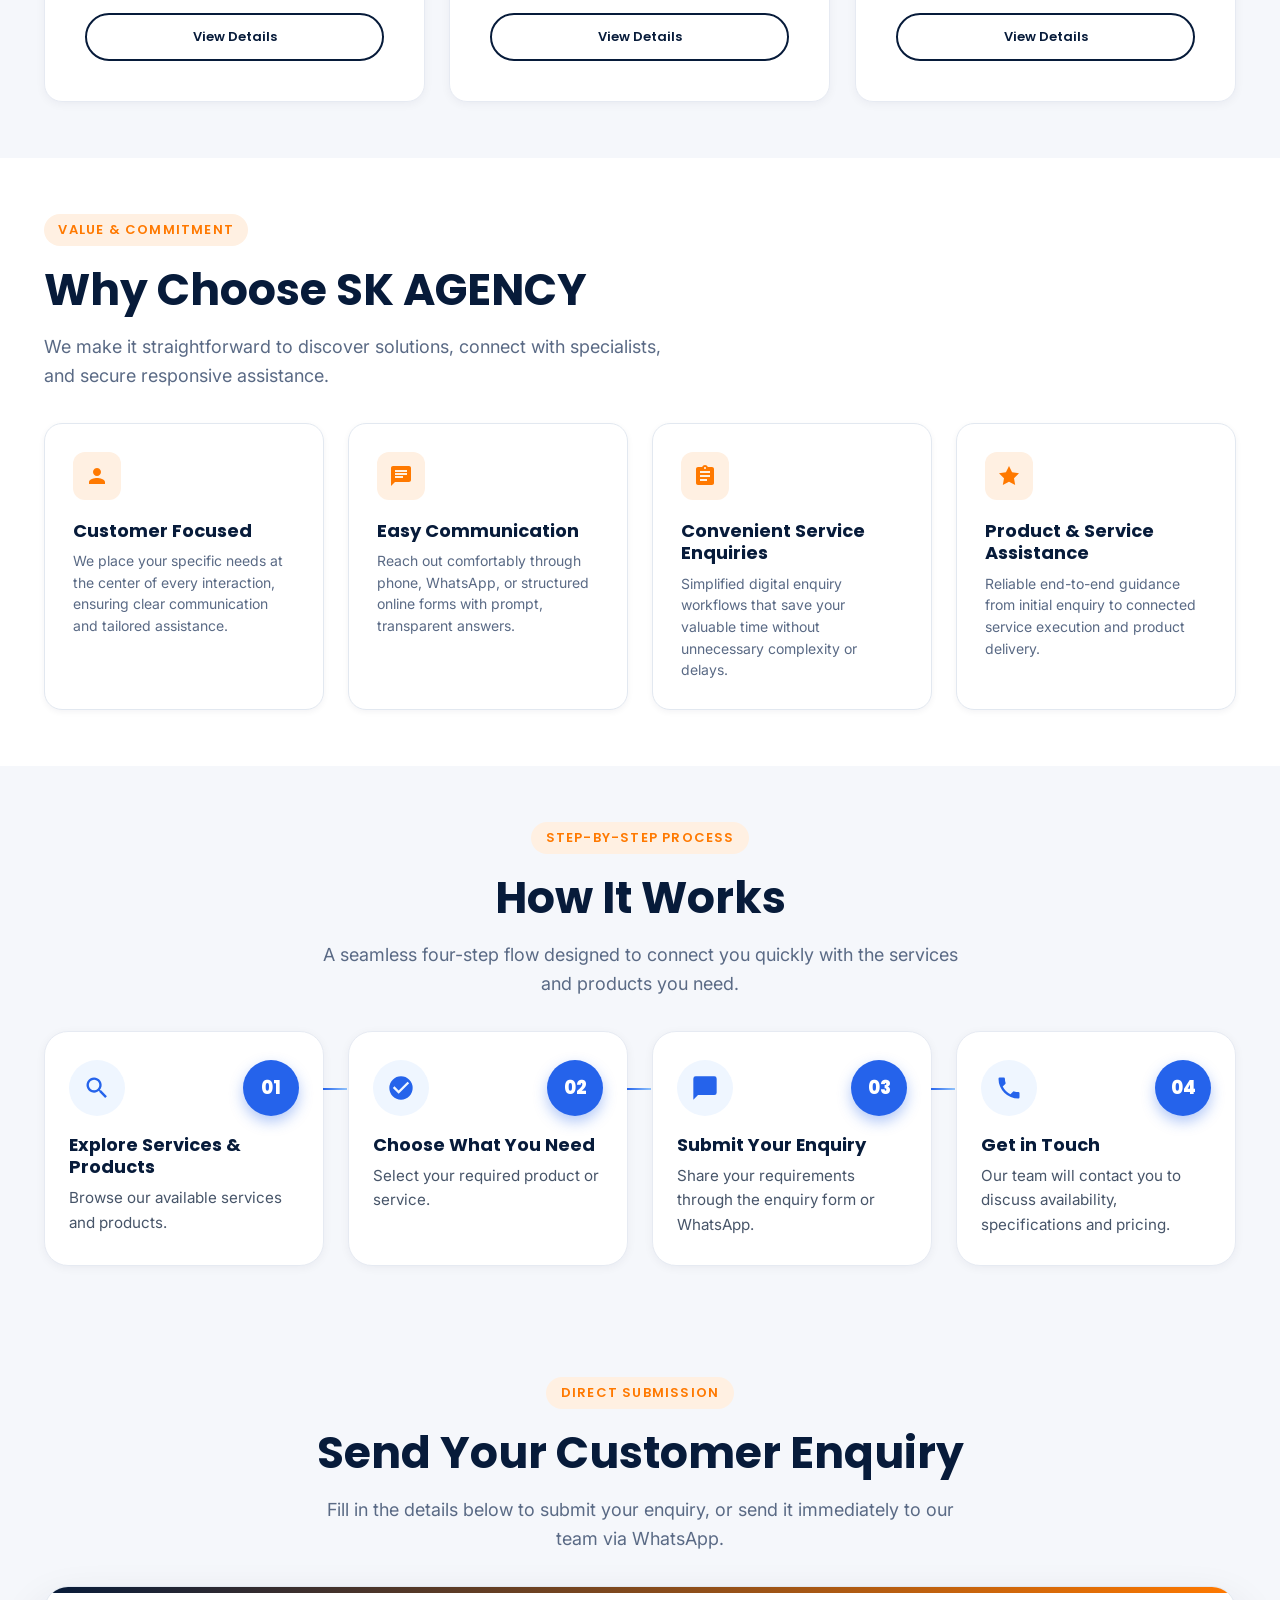
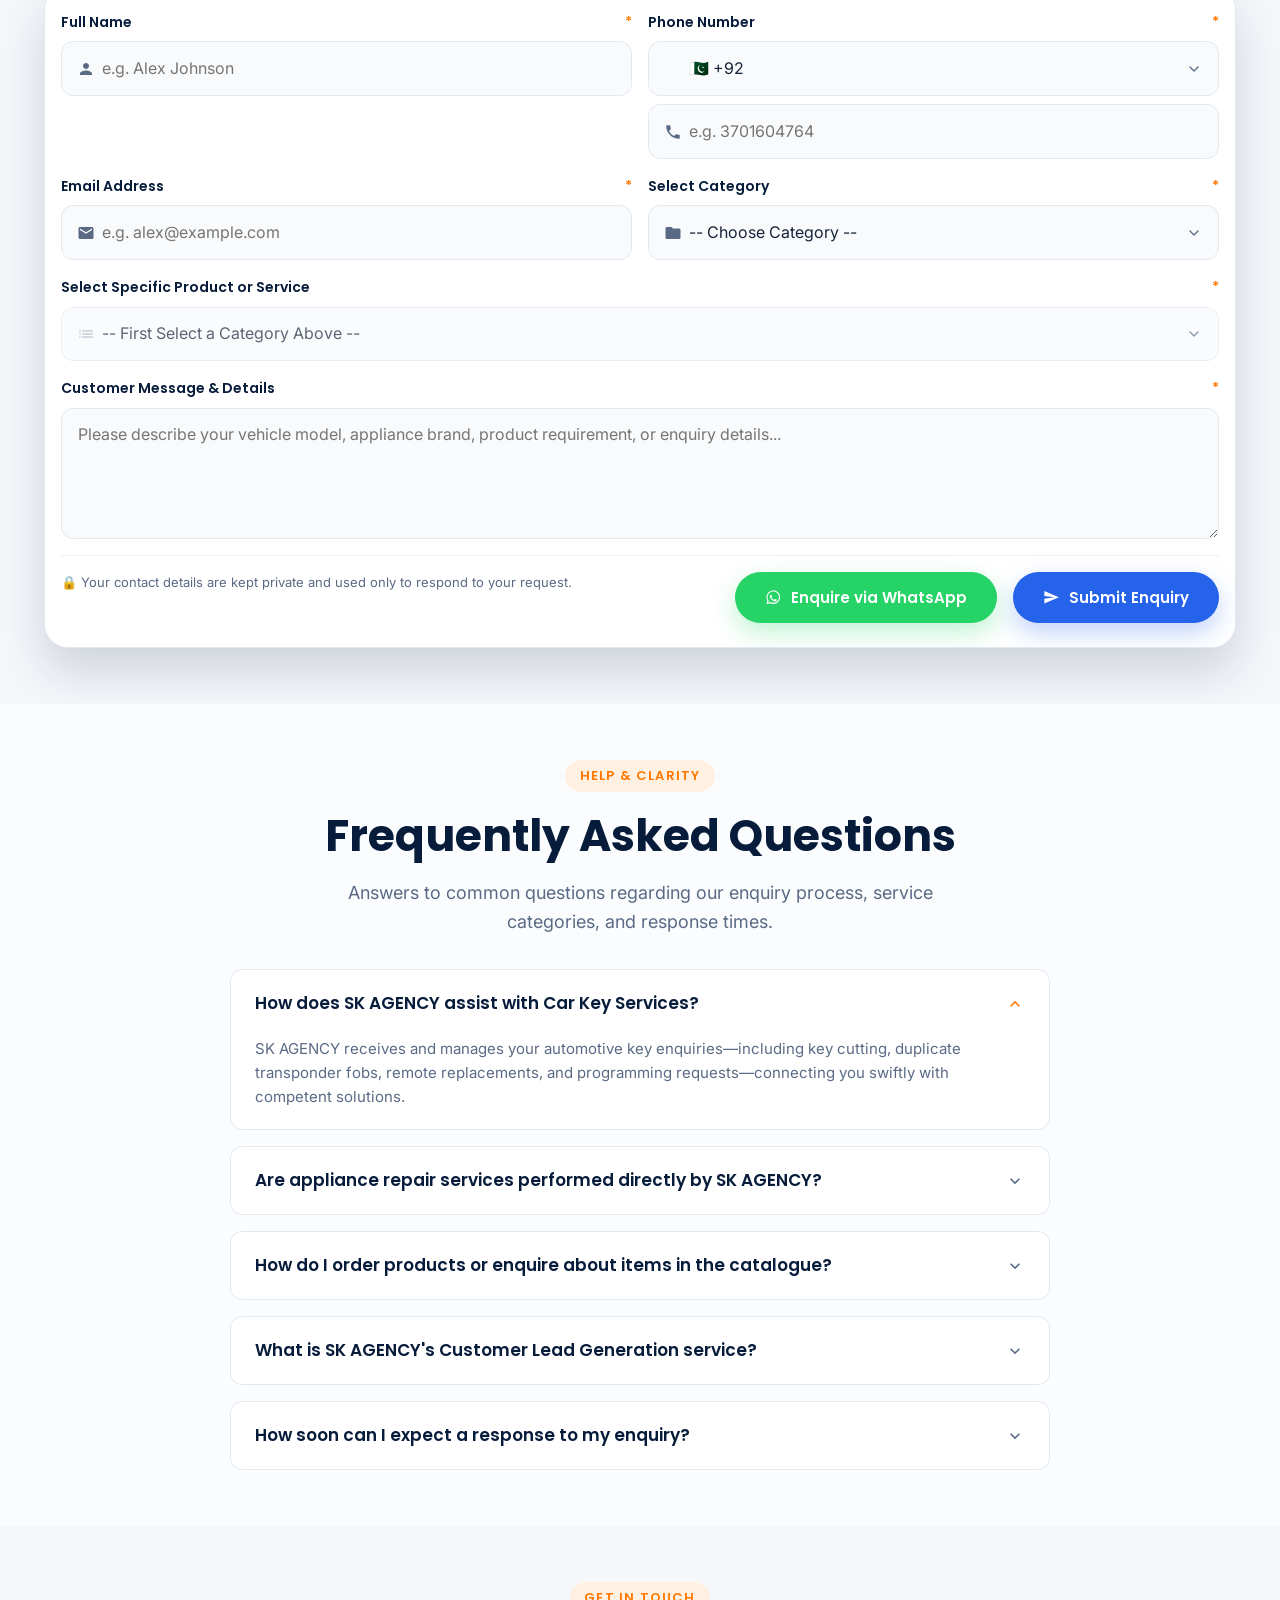
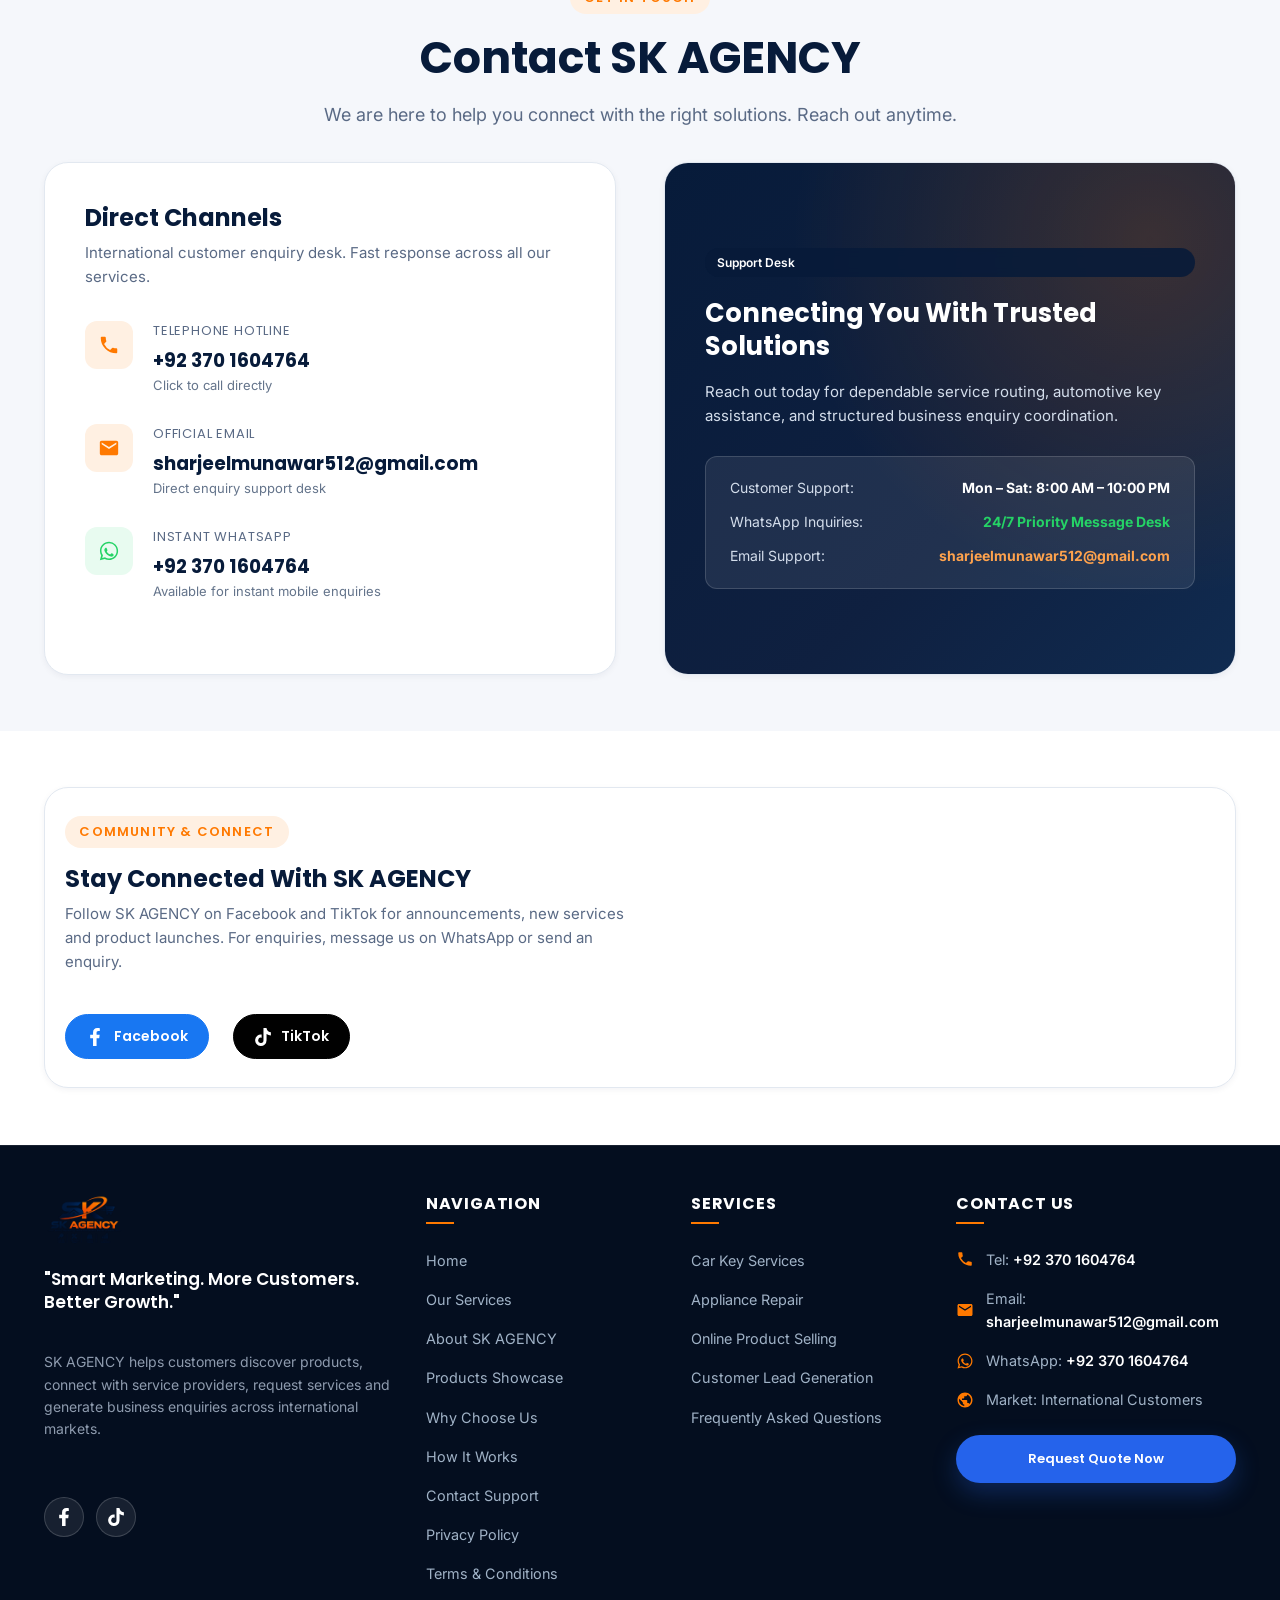
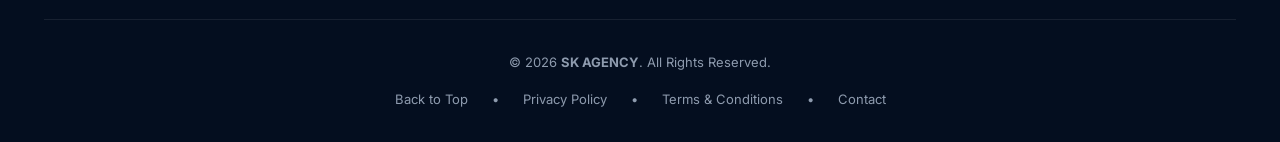
==== commit 9a382770: "fix(footer): remove 'Built with HTML5, CSS3 & Vanilla JavaScript' text Copyright line now reads only" ====
--- a/index.html
+++ b/index.html
@@ -1298,7 +1298,7 @@
       <!-- Footer Bottom Bar -->
       <div class="footer-bottom-bar">
         <div>
-          &copy; <span id="currentYear"></span> <strong>SK AGENCY</strong>. All Rights Reserved. Built with HTML5, CSS3 &amp; Vanilla JavaScript.
+          &copy; <span id="currentYear"></span> <strong>SK AGENCY</strong>. All Rights Reserved.
         </div>
         <div class="footer-bottom-links">
           <a href="#home">Back to Top</a>
